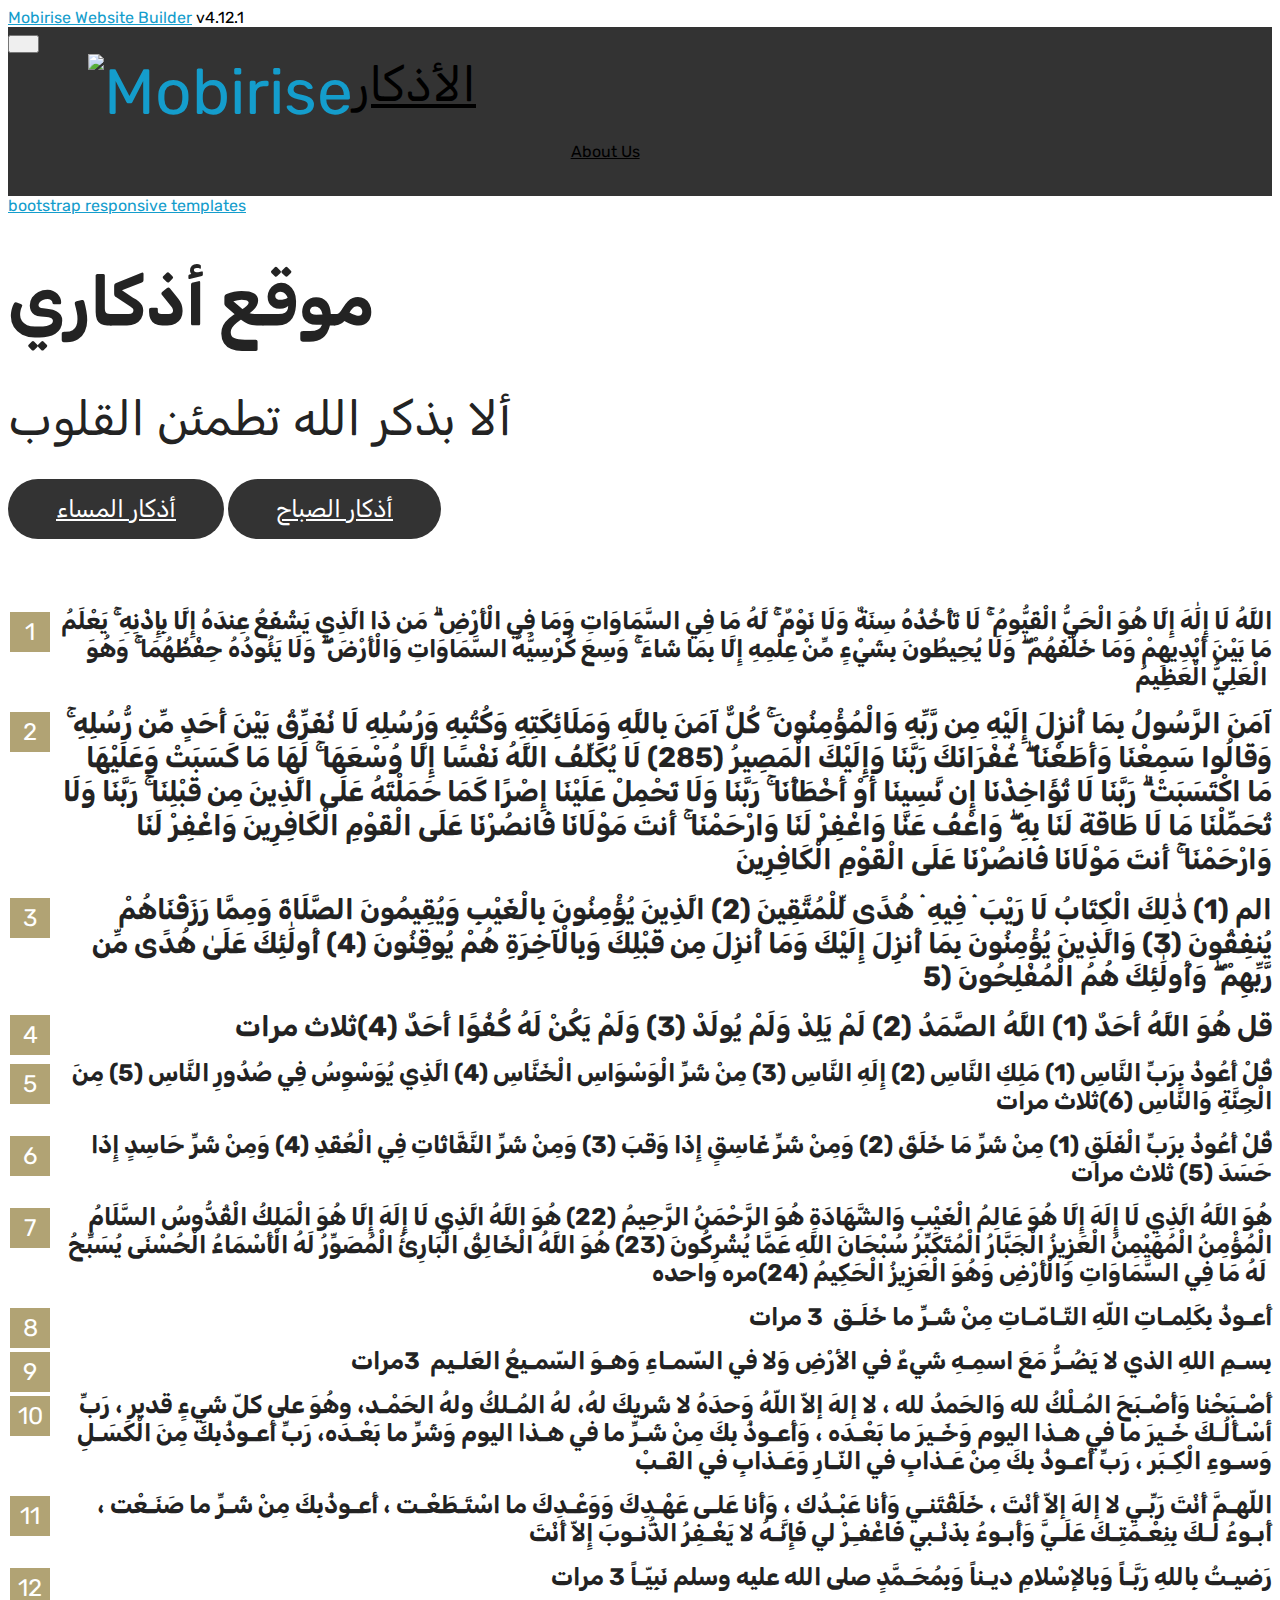
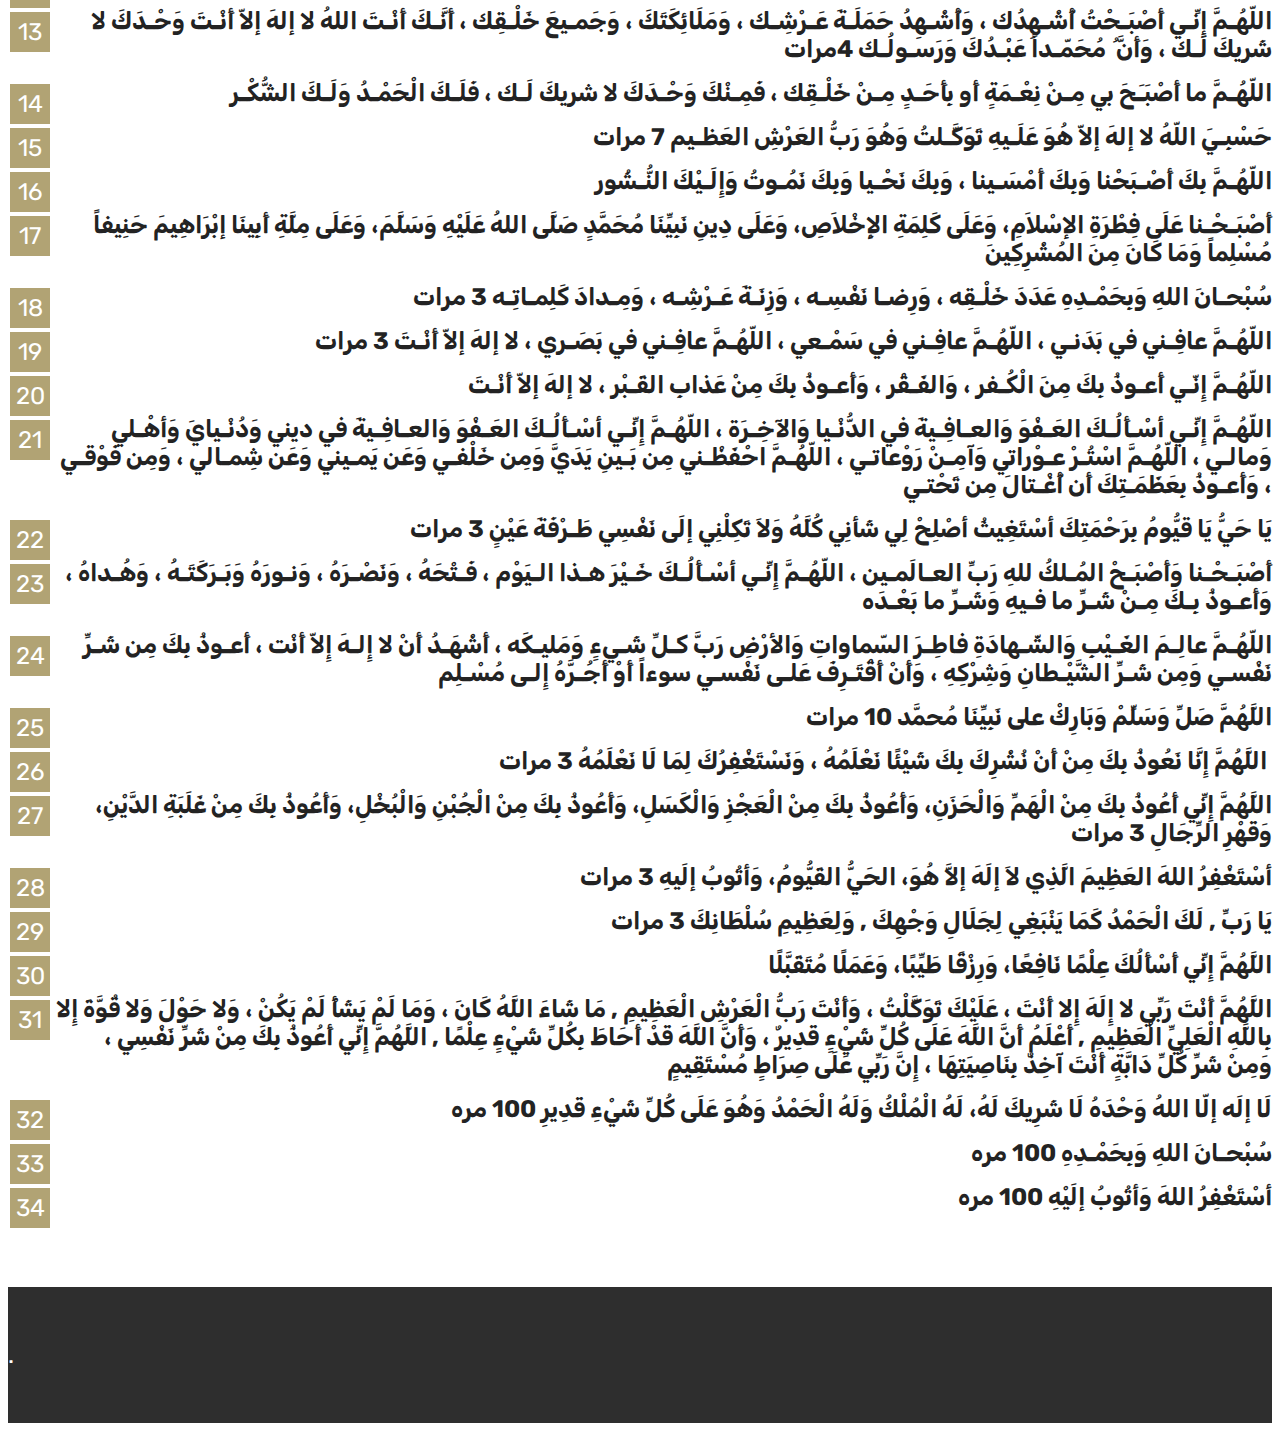
==== index.html @ 9e3c102a "create github pages" ====
<!DOCTYPE html>
<html  >
<head>
  <!-- Site made with Mobirise Website Builder v4.12.1, https://mobirise.com -->
  <meta charset="UTF-8">
  <meta http-equiv="X-UA-Compatible" content="IE=edge">
  <meta name="generator" content="Mobirise v4.12.1, mobirise.com">
  <meta name="viewport" content="width=device-width, initial-scale=1, minimum-scale=1">
  <link rel="shortcut icon" href="assets/images/mbr-122x122.png" type="image/x-icon">
  <meta name="description" content="">
  
  <title>Home</title>
  <link rel="stylesheet" href="assets/web/assets/mobirise-icons/mobirise-icons.css">
  <link rel="stylesheet" href="assets/bootstrap/css/bootstrap.min.css">
  <link rel="stylesheet" href="assets/bootstrap/css/bootstrap-grid.min.css">
  <link rel="stylesheet" href="assets/bootstrap/css/bootstrap-reboot.min.css">
  <link rel="stylesheet" href="assets/tether/tether.min.css">
  <link rel="stylesheet" href="assets/dropdown/css/style.css">
  <link rel="stylesheet" href="assets/theme/css/style.css">
  <link rel="preload" as="style" href="assets/mobirise/css/mbr-additional.css"><link rel="stylesheet" href="assets/mobirise/css/mbr-additional.css" type="text/css">
  
  
  
</head>
<body>
  <section class="menu cid-qTkzRZLJNu" once="menu" id="menu1-0">

    

    <nav class="navbar navbar-expand beta-menu navbar-dropdown align-items-center navbar-fixed-top navbar-toggleable-sm">
        <button class="navbar-toggler navbar-toggler-right" type="button" data-toggle="collapse" data-target="#navbarSupportedContent" aria-controls="navbarSupportedContent" aria-expanded="false" aria-label="Toggle navigation">
            <div class="hamburger">
                <span></span>
                <span></span>
                <span></span>
                <span></span>
            </div>
        </button>
        <div class="menu-logo">
            <div class="navbar-brand">
                <span class="navbar-logo">
                    <a href="https://mobirise.com">
                         <img src="assets/images/mbr-122x122.png" alt="Mobirise" title="" style="height: 3.8rem;">
                    </a>
                </span>
                <span class="navbar-caption-wrap"><a class="navbar-caption text-black display-2" href="https://mobirise.com">
                        الأذكار</a></span>
            </div>
        </div>
        <div class="collapse navbar-collapse" id="navbarSupportedContent">
            <ul class="navbar-nav nav-dropdown nav-right" data-app-modern-menu="true"><li class="nav-item">
                    <a class="nav-link link text-black display-4" href="https://mobirise.com">
                        <span class="mbri-search mbr-iconfont mbr-iconfont-btn"></span>
                        About Us
                    </a>
                </li></ul>
            
        </div>
    </nav>
</section>

<section class="engine"><a href="https://mobirise.info/u">bootstrap responsive templates</a></section><section class="cid-qTkA127IK8 mbr-fullscreen mbr-parallax-background" id="header2-1">

    

    

    <div class="container align-center">
        <div class="row justify-content-md-center">
            <div class="mbr-white col-md-10">
                <h1 class="mbr-section-title mbr-bold pb-3 mbr-fonts-style display-1">موقع أذكاري</h1>
                
                <p class="mbr-text pb-3 mbr-fonts-style display-2">ألا بذكر الله تطمئن القلوب</p>
                <div class="mbr-section-btn"><a class="btn btn-md btn-black display-5" href="https://mobirise.com">أذكار الصباح</a> <a class="btn btn-md btn-black display-5" href="https://mobirise.com">أذكار المساء</a></div>
            </div>
        </div>
    </div>
    <div class="mbr-arrow hidden-sm-down" aria-hidden="true">
        <a href="#next">
            <i class="mbri-down mbr-iconfont"></i>
        </a>
    </div>
</section>

<section class="mbr-section article content11 cid-rQCK1Rk90a" id="content11-8">
     

    <div class="container">
        <div class="media-container-row">
            <div class="mbr-text counter-container col-12 col-md-8 mbr-fonts-style display-5">
                <ol>
                    <li><strong>&nbsp;اللَّهُ لَا إِلَٰهَ إِلَّا هُوَ الْحَيُّ الْقَيُّومُ ۚ لَا تَأْخُذُهُ سِنَةٌ وَلَا نَوْمٌ ۚ لَّهُ مَا فِي السَّمَاوَاتِ وَمَا فِي الْأَرْضِ ۗ مَن ذَا الَّذِي يَشْفَعُ عِندَهُ إِلَّا بِإِذْنِهِ ۚ يَعْلَمُ مَا بَيْنَ أَيْدِيهِمْ وَمَا خَلْفَهُمْ ۖ وَلَا يُحِيطُونَ بِشَيْءٍ مِّنْ عِلْمِهِ إِلَّا بِمَا شَاءَ ۚ وَسِعَ كُرْسِيُّهُ السَّمَاوَاتِ وَالْأَرْضَ ۖ وَلَا يَئُودُهُ حِفْظُهُمَا ۚ وَهُوَ الْعَلِيُّ الْعَظِيمُ&nbsp;</strong></li><li><span style="font-size: 27.9429px;"><strong>آمَنَ الرَّسُولُ بِمَا أُنزِلَ إِلَيْهِ مِن رَّبِّهِ وَالْمُؤْمِنُونَ ۚ كُلٌّ آمَنَ بِاللَّهِ وَمَلَائِكَتِهِ وَكُتُبِهِ وَرُسُلِهِ لَا نُفَرِّقُ بَيْنَ أَحَدٍ مِّن رُّسُلِهِ ۚ وَقَالُوا سَمِعْنَا وَأَطَعْنَا ۖ غُفْرَانَكَ رَبَّنَا وَإِلَيْكَ الْمَصِيرُ (285) لَا يُكَلِّفُ اللَّهُ نَفْسًا إِلَّا وُسْعَهَا ۚ لَهَا مَا كَسَبَتْ وَعَلَيْهَا مَا اكْتَسَبَتْ ۗ رَبَّنَا لَا تُؤَاخِذْنَا إِن نَّسِينَا أَوْ أَخْطَأْنَا ۚ رَبَّنَا وَلَا تَحْمِلْ عَلَيْنَا إِصْرًا كَمَا حَمَلْتَهُ عَلَى الَّذِينَ مِن قَبْلِنَا ۚ رَبَّنَا وَلَا تُحَمِّلْنَا مَا لَا طَاقَةَ لَنَا بِهِ ۖ وَاعْفُ عَنَّا وَاغْفِرْ لَنَا وَارْحَمْنَا ۚ أَنتَ مَوْلَانَا فَانصُرْنَا عَلَى الْقَوْمِ الْكَافِرِينَ وَاغْفِرْ لَنَا وَارْحَمْنَا ۚ أَنتَ مَوْلَانَا فَانصُرْنَا عَلَى الْقَوْمِ الْكَافِرِينَ </strong></span></li><li><span style="font-size: 27.9429px;"><strong>الم (1) ذَٰلِكَ الْكِتَابُ لَا رَيْبَ ۛ فِيهِ ۛ هُدًى لِّلْمُتَّقِينَ (2) الَّذِينَ يُؤْمِنُونَ بِالْغَيْبِ وَيُقِيمُونَ الصَّلَاةَ وَمِمَّا رَزَقْنَاهُمْ يُنفِقُونَ (3) وَالَّذِينَ يُؤْمِنُونَ بِمَا أُنزِلَ إِلَيْكَ وَمَا أُنزِلَ مِن قَبْلِكَ وَبِالْآخِرَةِ هُمْ يُوقِنُونَ (4) أُولَٰئِكَ عَلَىٰ هُدًى مِّن رَّبِّهِمْ ۖ وَأُولَٰئِكَ هُمُ الْمُفْلِحُونَ (5</strong></span></li><li><span style="font-size: 27.9429px;"><strong>قل هُوَ اللَّهُ أَحَدٌ (1) اللَّهُ الصَّمَدُ (2) لَمْ يَلِدْ وَلَمْ يُولَدْ (3) وَلَمْ يَكُنْ لَهُ كُفُوًا أَحَدٌ (4)ثلاث مرات 
</strong></span><strong></strong></li><li><strong>قُلْ أَعُوذُ بِرَبِّ النَّاسِ (1) مَلِكِ النَّاسِ (2) إِلَهِ النَّاسِ (3) مِنْ شَرِّ الْوَسْوَاسِ الْخَنَّاسِ (4) الَّذِي يُوَسْوِسُ فِي صُدُورِ النَّاسِ (5) مِنَ الْجِنَّةِ وَالنَّاسِ (6)ثلاث مرات</strong></li><li><strong>قُلْ أَعُوذُ بِرَبِّ الْفَلَقِ (1) مِنْ شَرِّ مَا خَلَقَ (2) وَمِنْ شَرِّ غَاسِقٍ إِذَا وَقَبَ (3) وَمِنْ شَرِّ النَّفَّاثَاتِ فِي الْعُقَدِ (4) وَمِنْ شَرِّ حَاسِدٍ إِذَا حَسَدَ (5) ثلاث مرات</strong></li><li><strong>هُوَ اللَّهُ الَّذِي لَا إِلَهَ إِلَّا هُوَ عَالِمُ الْغَيْبِ وَالشَّهَادَةِ هُوَ الرَّحْمَنُ الرَّحِيمُ (22) هُوَ اللَّهُ الَّذِي لَا إِلَهَ إِلَّا هُوَ الْمَلِكُ الْقُدُّوسُ السَّلَامُ الْمُؤْمِنُ الْمُهَيْمِنُ الْعَزِيزُ الْجَبَّارُ الْمُتَكَبِّرُ سُبْحَانَ اللَّهِ عَمَّا يُشْرِكُونَ (23) هُوَ اللَّهُ الْخَالِقُ الْبَارِئُ الْمُصَوِّرُ لَهُ الْأَسْمَاءُ الْحُسْنَى يُسَبِّحُ لَهُ مَا فِي السَّمَاوَاتِ وَالْأَرْضِ وَهُوَ الْعَزِيزُ الْحَكِيمُ (24)مره واحده&nbsp;</strong></li><li><strong>أَعـوذُ بِكَلِمـاتِ اللّهِ التّـامّـاتِ مِنْ شَـرِّ ما خَلَـق &nbsp;3 مرات</strong></li><li><strong>بِسـمِ اللهِ الذي لا يَضُـرُّ مَعَ اسمِـهِ شَيءٌ في الأرْضِ وَلا في السّمـاءِ وَهـوَ السّمـيعُ العَلـيم &nbsp;3مرات</strong></li><li><strong>أَصْـبَحْنا وَأَصْـبَحَ المُـلْكُ لله وَالحَمدُ لله ، لا إلهَ إلاّ اللّهُ وَحدَهُ لا شَريكَ لهُ، لهُ المُـلكُ ولهُ الحَمْـد، وهُوَ على كلّ شَيءٍ قدير ، رَبِّ أسْـأَلُـكَ خَـيرَ ما في هـذا اليوم وَخَـيرَ ما بَعْـدَه ، وَأَعـوذُ بِكَ مِنْ شَـرِّ ما في هـذا اليوم وَشَرِّ ما بَعْـدَه، رَبِّ أَعـوذُبِكَ مِنَ الْكَسَـلِ وَسـوءِ الْكِـبَر ، رَبِّ أَعـوذُ بِكَ مِنْ عَـذابٍ في النّـارِ وَعَـذابٍ في القَـبْ</strong></li><li><strong>اللّهـمَّ أَنْتَ رَبِّـي لا إلهَ إلاّ أَنْتَ ، خَلَقْتَنـي وَأَنا عَبْـدُك ، وَأَنا عَلـى عَهْـدِكَ وَوَعْـدِكَ ما اسْتَـطَعْـت ، أَعـوذُبِكَ مِنْ شَـرِّ ما صَنَـعْت ، أَبـوءُ لَـكَ بِنِعْـمَتِـكَ عَلَـيَّ وَأَبـوءُ بِذَنْـبي فَاغْفـِرْ لي فَإِنَّـهُ لا يَغْـفِرُ الذُّنـوبَ إِلاّ أَنْتَ</strong></li><li><strong>رَضيـتُ بِاللهِ رَبَّـاً وَبِالإسْلامِ ديـناً وَبِمُحَـمَّدٍ صلى الله عليه وسلم نَبِيّـاً 3 مرات</strong></li><li><strong>اللّهُـمَّ إِنِّـي أَصْبَـحْتُ أُشْـهِدُك ، وَأُشْـهِدُ حَمَلَـةَ عَـرْشِـك ، وَمَلَائِكَتَكَ ، وَجَمـيعَ خَلْـقِك ، أَنَّـكَ أَنْـتَ اللهُ لا إلهَ إلاّ أَنْـتَ وَحْـدَكَ لا شَريكَ لَـك ، وَأَنَّ ُ مُحَمّـداً عَبْـدُكَ وَرَسـولُـك 4مرات</strong></li><li><strong>اللّهُـمَّ ما أَصْبَـَحَ بي مِـنْ نِعْـمَةٍ أَو بِأَحَـدٍ مِـنْ خَلْـقِك ، فَمِـنْكَ وَحْـدَكَ لا شريكَ لَـك ، فَلَـكَ الْحَمْـدُ وَلَـكَ الشُّكْـر</strong></li><li><strong>حَسْبِـيَ اللّهُ لا إلهَ إلاّ هُوَ عَلَـيهِ تَوَكَّـلتُ وَهُوَ رَبُّ العَرْشِ العَظـيم 7 مرات</strong></li><li><strong>اللّهُـمَّ بِكَ أَصْـبَحْنا وَبِكَ أَمْسَـينا ، وَبِكَ نَحْـيا وَبِكَ نَمُـوتُ وَإِلَـيْكَ النُّـشُور</strong></li><li><strong>أَصْبَـحْـنا عَلَى فِطْرَةِ الإسْلاَمِ، وَعَلَى كَلِمَةِ الإِخْلاَصِ، وَعَلَى دِينِ نَبِيِّنَا مُحَمَّدٍ صَلَّى اللهُ عَلَيْهِ وَسَلَّمَ، وَعَلَى مِلَّةِ أَبِينَا إبْرَاهِيمَ حَنِيفاً مُسْلِماً وَمَا كَانَ مِنَ المُشْرِكِينَ</strong></li><li><strong>سُبْحـانَ اللهِ وَبِحَمْـدِهِ عَدَدَ خَلْـقِه ، وَرِضـا نَفْسِـه ، وَزِنَـةَ عَـرْشِـه ، وَمِـدادَ كَلِمـاتِـه 3 مرات</strong></li><li><strong>اللّهُـمَّ عافِـني في بَدَنـي ، اللّهُـمَّ عافِـني في سَمْـعي ، اللّهُـمَّ عافِـني في بَصَـري ، لا إلهَ إلاّ أَنْـتَ 3 مرات</strong></li><li><strong>اللّهُـمَّ إِنّـي أَعـوذُ بِكَ مِنَ الْكُـفر ، وَالفَـقْر ، وَأَعـوذُ بِكَ مِنْ عَذابِ القَـبْر ، لا إلهَ إلاّ أَنْـتَ</strong></li><li><strong>اللّهُـمَّ إِنِّـي أسْـأَلُـكَ العَـفْوَ وَالعـافِـيةَ في الدُّنْـيا وَالآخِـرَة ، اللّهُـمَّ إِنِّـي أسْـأَلُـكَ العَـفْوَ وَالعـافِـيةَ في ديني وَدُنْـيايَ وَأهْـلي وَمالـي ، اللّهُـمَّ اسْتُـرْ عـوْراتي وَآمِـنْ رَوْعاتـي ، اللّهُـمَّ احْفَظْـني مِن بَـينِ يَدَيَّ وَمِن خَلْفـي وَعَن يَمـيني وَعَن شِمـالي ، وَمِن فَوْقـي ، وَأَعـوذُ بِعَظَمَـتِكَ أَن أُغْـتالَ مِن تَحْتـي</strong></li><li><strong>يَا حَيُّ يَا قيُّومُ بِرَحْمَتِكَ أسْتَغِيثُ أصْلِحْ لِي شَأنِي كُلَّهُ وَلاَ تَكِلْنِي إلَى نَفْسِي طَـرْفَةَ عَيْنٍ 3 مرات</strong></li><li><strong>أَصْبَـحْـنا وَأَصْبَـحْ المُـلكُ للهِ رَبِّ العـالَمـين ، اللّهُـمَّ إِنِّـي أسْـأَلُـكَ خَـيْرَ هـذا الـيَوْم ، فَـتْحَهُ ، وَنَصْـرَهُ ، وَنـورَهُ وَبَـرَكَتَـهُ ، وَهُـداهُ ، وَأَعـوذُ بِـكَ مِـنْ شَـرِّ ما فـيهِ وَشَـرِّ ما بَعْـدَه</strong></li><li><strong>اللّهُـمَّ عالِـمَ الغَـيْبِ وَالشّـهادَةِ فاطِـرَ السّماواتِ وَالأرْضِ رَبَّ كـلِّ شَـيءٍ وَمَليـكَه ، أَشْهَـدُ أَنْ لا إِلـهَ إِلاّ أَنْت ، أَعـوذُ بِكَ مِن شَـرِّ نَفْسـي وَمِن شَـرِّ الشَّيْـطانِ وَشِرْكِهِ ، وَأَنْ أَقْتَـرِفَ عَلـى نَفْسـي سوءاً أَوْ أَجُـرَّهُ إِلـى مُسْـلِم</strong></li><li><strong>اللَّهُمَّ صَلِّ وَسَلِّمْ وَبَارِكْ على نَبِيِّنَا مُحمَّد 10 مرات</strong></li><li><strong>اللَّهُمَّ إِنَّا نَعُوذُ بِكَ مِنْ أَنْ نُشْرِكَ بِكَ شَيْئًا نَعْلَمُهُ ، وَنَسْتَغْفِرُكَ لِمَا لَا نَعْلَمُهُ 3 مرات&nbsp;</strong></li><li><strong>اللَّهُمَّ إِنِّي أَعُوذُ بِكَ مِنْ الْهَمِّ وَالْحَزَنِ، وَأَعُوذُ بِكَ مِنْ الْعَجْزِ وَالْكَسَلِ، وَأَعُوذُ بِكَ مِنْ الْجُبْنِ وَالْبُخْلِ، وَأَعُوذُ بِكَ مِنْ غَلَبَةِ الدَّيْنِ، وَقَهْرِ الرِّجَالِ 3 مرات</strong></li><li><strong>أسْتَغْفِرُ اللهَ العَظِيمَ الَّذِي لاَ إلَهَ إلاَّ هُوَ، الحَيُّ القَيُّومُ، وَأتُوبُ إلَيهِ 3 مرات</strong></li><li><strong>يَا رَبِّ , لَكَ الْحَمْدُ كَمَا يَنْبَغِي لِجَلَالِ وَجْهِكَ , وَلِعَظِيمِ سُلْطَانِكَ 3 مرات</strong></li><li><strong>اللَّهُمَّ إِنِّي أَسْأَلُكَ عِلْمًا نَافِعًا، وَرِزْقًا طَيِّبًا، وَعَمَلًا مُتَقَبَّلًا</strong></li><li><strong>اللَّهُمَّ أَنْتَ رَبِّي لا إِلَهَ إِلا أَنْتَ ، عَلَيْكَ تَوَكَّلْتُ ، وَأَنْتَ رَبُّ الْعَرْشِ الْعَظِيمِ , مَا شَاءَ اللَّهُ كَانَ ، وَمَا لَمْ يَشَأْ لَمْ يَكُنْ ، وَلا حَوْلَ وَلا قُوَّةَ إِلا بِاللَّهِ الْعَلِيِّ الْعَظِيمِ , أَعْلَمُ أَنَّ اللَّهَ عَلَى كُلِّ شَيْءٍ قَدِيرٌ ، وَأَنَّ اللَّهَ قَدْ أَحَاطَ بِكُلِّ شَيْءٍ عِلْمًا , اللَّهُمَّ إِنِّي أَعُوذُ بِكَ مِنْ شَرِّ نَفْسِي ، وَمِنْ شَرِّ كُلِّ دَابَّةٍ أَنْتَ آخِذٌ بِنَاصِيَتِهَا ، إِنَّ رَبِّي عَلَى صِرَاطٍ مُسْتَقِيمٍ</strong></li><li><strong>لَا إلَه إلّا اللهُ وَحْدَهُ لَا شَرِيكَ لَهُ، لَهُ الْمُلْكُ وَلَهُ الْحَمْدُ وَهُوَ عَلَى كُلِّ شَيْءِ قَدِيرِ 100 مره</strong></li><li><strong>سُبْحـانَ اللهِ وَبِحَمْـدِهِ 100 مره</strong></li><li><strong>&nbsp;أسْتَغْفِرُ اللهَ وَأتُوبُ إلَيْهِ 100 مره</strong></li>
                </ol>
            </div>
        </div>
    </div>
</section>

<section once="footers" class="cid-rQCWu8z6Ht" id="footer6-9">

    

    

    <div class="container">
        <div class="media-container-row align-center mbr-white">
            <div class="col-12">
                <p class="mbr-text mb-0 mbr-fonts-style display-5">.</p>
            </div>
        </div>
    </div>
</section>


  <script src="assets/web/assets/jquery/jquery.min.js"></script>
  <script src="assets/popper/popper.min.js"></script>
  <script src="assets/bootstrap/js/bootstrap.min.js"></script>
  <script src="assets/tether/tether.min.js"></script>
  <script src="assets/smoothscroll/smooth-scroll.js"></script>
  <script src="assets/dropdown/js/nav-dropdown.js"></script>
  <script src="assets/dropdown/js/navbar-dropdown.js"></script>
  <script src="assets/touchswipe/jquery.touch-swipe.min.js"></script>
  <script src="assets/parallax/jarallax.min.js"></script>
  <script src="assets/theme/js/script.js"></script>
  
  
</body>
</html>
---- assets/mobirise/css/mbr-additional.css ----
@import url(https://fonts.googleapis.com/css?family=Rubik:300,300i,400,400i,500,500i,700,700i,900,900i&display=swap);





body {
  font-family: Rubik;
}
.display-1 {
  font-family: 'Rubik', sans-serif;
  font-size: 4.25rem;
  font-display: swap;
}
.display-1 > .mbr-iconfont {
  font-size: 6.8rem;
}
.display-2 {
  font-family: 'Rubik', sans-serif;
  font-size: 3rem;
  font-display: swap;
}
.display-2 > .mbr-iconfont {
  font-size: 4.8rem;
}
.display-4 {
  font-family: 'Rubik', sans-serif;
  font-size: 1rem;
  font-display: swap;
}
.display-4 > .mbr-iconfont {
  font-size: 1.6rem;
}
.display-5 {
  font-family: 'Rubik', sans-serif;
  font-size: 1.5rem;
  font-display: swap;
}
.display-5 > .mbr-iconfont {
  font-size: 2.4rem;
}
.display-7 {
  font-family: 'Rubik', sans-serif;
  font-size: 1rem;
  font-display: swap;
}
.display-7 > .mbr-iconfont {
  font-size: 1.6rem;
}
/* ---- Fluid typography for mobile devices ---- */
/* 1.4 - font scale ratio ( bootstrap == 1.42857 ) */
/* 100vw - current viewport width */
/* (48 - 20)  48 == 48rem == 768px, 20 == 20rem == 320px(minimal supported viewport) */
/* 0.65 - min scale variable, may vary */
@media (max-width: 768px) {
  .display-1 {
    font-size: 3.4rem;
    font-size: calc( 2.1374999999999997rem + (4.25 - 2.1374999999999997) * ((100vw - 20rem) / (48 - 20)));
    line-height: calc( 1.4 * (2.1374999999999997rem + (4.25 - 2.1374999999999997) * ((100vw - 20rem) / (48 - 20))));
  }
  .display-2 {
    font-size: 2.4rem;
    font-size: calc( 1.7rem + (3 - 1.7) * ((100vw - 20rem) / (48 - 20)));
    line-height: calc( 1.4 * (1.7rem + (3 - 1.7) * ((100vw - 20rem) / (48 - 20))));
  }
  .display-4 {
    font-size: 0.8rem;
    font-size: calc( 1rem + (1 - 1) * ((100vw - 20rem) / (48 - 20)));
    line-height: calc( 1.4 * (1rem + (1 - 1) * ((100vw - 20rem) / (48 - 20))));
  }
  .display-5 {
    font-size: 1.2rem;
    font-size: calc( 1.175rem + (1.5 - 1.175) * ((100vw - 20rem) / (48 - 20)));
    line-height: calc( 1.4 * (1.175rem + (1.5 - 1.175) * ((100vw - 20rem) / (48 - 20))));
  }
}
/* Buttons */
.btn {
  padding: 1rem 3rem;
  border-radius: 3px;
}
.btn-sm {
  padding: 0.6rem 1.5rem;
  border-radius: 3px;
}
.btn-md {
  padding: 1rem 3rem;
  border-radius: 3px;
}
.btn-lg {
  padding: 1.2rem 3.2rem;
  border-radius: 3px;
}
.bg-primary {
  background-color: #149dcc !important;
}
.bg-success {
  background-color: #f7ed4a !important;
}
.bg-info {
  background-color: #82786e !important;
}
.bg-warning {
  background-color: #879a9f !important;
}
.bg-danger {
  background-color: #b1a374 !important;
}
.btn-primary,
.btn-primary:active {
  background-color: #149dcc !important;
  border-color: #149dcc !important;
  color: #ffffff !important;
}
.btn-primary:hover,
.btn-primary:focus,
.btn-primary.focus,
.btn-primary.active {
  color: #ffffff !important;
  background-color: #0d6786 !important;
  border-color: #0d6786 !important;
}
.btn-primary.disabled,
.btn-primary:disabled {
  color: #ffffff !important;
  background-color: #0d6786 !important;
  border-color: #0d6786 !important;
}
.btn-secondary,
.btn-secondary:active {
  background-color: #ff3366 !important;
  border-color: #ff3366 !important;
  color: #ffffff !important;
}
.btn-secondary:hover,
.btn-secondary:focus,
.btn-secondary.focus,
.btn-secondary.active {
  color: #ffffff !important;
  background-color: #e50039 !important;
  border-color: #e50039 !important;
}
.btn-secondary.disabled,
.btn-secondary:disabled {
  color: #ffffff !important;
  background-color: #e50039 !important;
  border-color: #e50039 !important;
}
.btn-info,
.btn-info:active {
  background-color: #82786e !important;
  border-color: #82786e !important;
  color: #ffffff !important;
}
.btn-info:hover,
.btn-info:focus,
.btn-info.focus,
.btn-info.active {
  color: #ffffff !important;
  background-color: #59524b !important;
  border-color: #59524b !important;
}
.btn-info.disabled,
.btn-info:disabled {
  color: #ffffff !important;
  background-color: #59524b !important;
  border-color: #59524b !important;
}
.btn-success,
.btn-success:active {
  background-color: #f7ed4a !important;
  border-color: #f7ed4a !important;
  color: #3f3c03 !important;
}
.btn-success:hover,
.btn-success:focus,
.btn-success.focus,
.btn-success.active {
  color: #3f3c03 !important;
  background-color: #eadd0a !important;
  border-color: #eadd0a !important;
}
.btn-success.disabled,
.btn-success:disabled {
  color: #3f3c03 !important;
  background-color: #eadd0a !important;
  border-color: #eadd0a !important;
}
.btn-warning,
.btn-warning:active {
  background-color: #879a9f !important;
  border-color: #879a9f !important;
  color: #ffffff !important;
}
.btn-warning:hover,
.btn-warning:focus,
.btn-warning.focus,
.btn-warning.active {
  color: #ffffff !important;
  background-color: #617479 !important;
  border-color: #617479 !important;
}
.btn-warning.disabled,
.btn-warning:disabled {
  color: #ffffff !important;
  background-color: #617479 !important;
  border-color: #617479 !important;
}
.btn-danger,
.btn-danger:active {
  background-color: #b1a374 !important;
  border-color: #b1a374 !important;
  color: #ffffff !important;
}
.btn-danger:hover,
.btn-danger:focus,
.btn-danger.focus,
.btn-danger.active {
  color: #ffffff !important;
  background-color: #8b7d4e !important;
  border-color: #8b7d4e !important;
}
.btn-danger.disabled,
.btn-danger:disabled {
  color: #ffffff !important;
  background-color: #8b7d4e !important;
  border-color: #8b7d4e !important;
}
.btn-white {
  color: #333333 !important;
}
.btn-white,
.btn-white:active {
  background-color: #ffffff !important;
  border-color: #ffffff !important;
  color: #808080 !important;
}
.btn-white:hover,
.btn-white:focus,
.btn-white.focus,
.btn-white.active {
  color: #808080 !important;
  background-color: #d9d9d9 !important;
  border-color: #d9d9d9 !important;
}
.btn-white.disabled,
.btn-white:disabled {
  color: #808080 !important;
  background-color: #d9d9d9 !important;
  border-color: #d9d9d9 !important;
}
.btn-black,
.btn-black:active {
  background-color: #333333 !important;
  border-color: #333333 !important;
  color: #ffffff !important;
}
.btn-black:hover,
.btn-black:focus,
.btn-black.focus,
.btn-black.active {
  color: #ffffff !important;
  background-color: #0d0d0d !important;
  border-color: #0d0d0d !important;
}
.btn-black.disabled,
.btn-black:disabled {
  color: #ffffff !important;
  background-color: #0d0d0d !important;
  border-color: #0d0d0d !important;
}
.btn-primary-outline,
.btn-primary-outline:active {
  background: none;
  border-color: #0b566f;
  color: #0b566f;
}
.btn-primary-outline:hover,
.btn-primary-outline:focus,
.btn-primary-outline.focus,
.btn-primary-outline.active {
  color: #ffffff;
  background-color: #149dcc;
  border-color: #149dcc;
}
.btn-primary-outline.disabled,
.btn-primary-outline:disabled {
  color: #ffffff !important;
  background-color: #149dcc !important;
  border-color: #149dcc !important;
}
.btn-secondary-outline,
.btn-secondary-outline:active {
  background: none;
  border-color: #cc0033;
  color: #cc0033;
}
.btn-secondary-outline:hover,
.btn-secondary-outline:focus,
.btn-secondary-outline.focus,
.btn-secondary-outline.active {
  color: #ffffff;
  background-color: #ff3366;
  border-color: #ff3366;
}
.btn-secondary-outline.disabled,
.btn-secondary-outline:disabled {
  color: #ffffff !important;
  background-color: #ff3366 !important;
  border-color: #ff3366 !important;
}
.btn-info-outline,
.btn-info-outline:active {
  background: none;
  border-color: #4b453f;
  color: #4b453f;
}
.btn-info-outline:hover,
.btn-info-outline:focus,
.btn-info-outline.focus,
.btn-info-outline.active {
  color: #ffffff;
  background-color: #82786e;
  border-color: #82786e;
}
.btn-info-outline.disabled,
.btn-info-outline:disabled {
  color: #ffffff !important;
  background-color: #82786e !important;
  border-color: #82786e !important;
}
.btn-success-outline,
.btn-success-outline:active {
  background: none;
  border-color: #d2c609;
  color: #d2c609;
}
.btn-success-outline:hover,
.btn-success-outline:focus,
.btn-success-outline.focus,
.btn-success-outline.active {
  color: #3f3c03;
  background-color: #f7ed4a;
  border-color: #f7ed4a;
}
.btn-success-outline.disabled,
.btn-success-outline:disabled {
  color: #3f3c03 !important;
  background-color: #f7ed4a !important;
  border-color: #f7ed4a !important;
}
.btn-warning-outline,
.btn-warning-outline:active {
  background: none;
  border-color: #55666b;
  color: #55666b;
}
.btn-warning-outline:hover,
.btn-warning-outline:focus,
.btn-warning-outline.focus,
.btn-warning-outline.active {
  color: #ffffff;
  background-color: #879a9f;
  border-color: #879a9f;
}
.btn-warning-outline.disabled,
.btn-warning-outline:disabled {
  color: #ffffff !important;
  background-color: #879a9f !important;
  border-color: #879a9f !important;
}
.btn-danger-outline,
.btn-danger-outline:active {
  background: none;
  border-color: #7a6e45;
  color: #7a6e45;
}
.btn-danger-outline:hover,
.btn-danger-outline:focus,
.btn-danger-outline.focus,
.btn-danger-outline.active {
  color: #ffffff;
  background-color: #b1a374;
  border-color: #b1a374;
}
.btn-danger-outline.disabled,
.btn-danger-outline:disabled {
  color: #ffffff !important;
  background-color: #b1a374 !important;
  border-color: #b1a374 !important;
}
.btn-black-outline,
.btn-black-outline:active {
  background: none;
  border-color: #000000;
  color: #000000;
}
.btn-black-outline:hover,
.btn-black-outline:focus,
.btn-black-outline.focus,
.btn-black-outline.active {
  color: #ffffff;
  background-color: #333333;
  border-color: #333333;
}
.btn-black-outline.disabled,
.btn-black-outline:disabled {
  color: #ffffff !important;
  background-color: #333333 !important;
  border-color: #333333 !important;
}
.btn-white-outline,
.btn-white-outline:active,
.btn-white-outline.active {
  background: none;
  border-color: #ffffff;
  color: #ffffff;
}
.btn-white-outline:hover,
.btn-white-outline:focus,
.btn-white-outline.focus {
  color: #333333;
  background-color: #ffffff;
  border-color: #ffffff;
}
.text-primary {
  color: #149dcc !important;
}
.text-secondary {
  color: #ff3366 !important;
}
.text-success {
  color: #f7ed4a !important;
}
.text-info {
  color: #82786e !important;
}
.text-warning {
  color: #879a9f !important;
}
.text-danger {
  color: #b1a374 !important;
}
.text-white {
  color: #ffffff !important;
}
.text-black {
  color: #000000 !important;
}
a.text-primary:hover,
a.text-primary:focus {
  color: #0b566f !important;
}
a.text-secondary:hover,
a.text-secondary:focus {
  color: #cc0033 !important;
}
a.text-success:hover,
a.text-success:focus {
  color: #d2c609 !important;
}
a.text-info:hover,
a.text-info:focus {
  color: #4b453f !important;
}
a.text-warning:hover,
a.text-warning:focus {
  color: #55666b !important;
}
a.text-danger:hover,
a.text-danger:focus {
  color: #7a6e45 !important;
}
a.text-white:hover,
a.text-white:focus {
  color: #b3b3b3 !important;
}
a.text-black:hover,
a.text-black:focus {
  color: #4d4d4d !important;
}
.alert-success {
  background-color: #70c770;
}
.alert-info {
  background-color: #82786e;
}
.alert-warning {
  background-color: #879a9f;
}
.alert-danger {
  background-color: #b1a374;
}
.mbr-section-btn a.btn:not(.btn-form) {
  border-radius: 100px;
}
.mbr-section-btn a.btn:not(.btn-form):hover,
.mbr-section-btn a.btn:not(.btn-form):focus {
  box-shadow: none !important;
}
.mbr-section-btn a.btn:not(.btn-form):hover,
.mbr-section-btn a.btn:not(.btn-form):focus {
  box-shadow: 0 10px 40px 0 rgba(0, 0, 0, 0.2) !important;
  -webkit-box-shadow: 0 10px 40px 0 rgba(0, 0, 0, 0.2) !important;
}
.mbr-gallery-filter li a {
  border-radius: 100px !important;
}
.mbr-gallery-filter li.active .btn {
  background-color: #149dcc;
  border-color: #149dcc;
  color: #ffffff;
}
.mbr-gallery-filter li.active .btn:focus {
  box-shadow: none;
}
.nav-tabs .nav-link {
  border-radius: 100px !important;
}
a,
a:hover {
  color: #149dcc;
}
.mbr-plan-header.bg-primary .mbr-plan-subtitle,
.mbr-plan-header.bg-primary .mbr-plan-price-desc {
  color: #b4e6f8;
}
.mbr-plan-header.bg-success .mbr-plan-subtitle,
.mbr-plan-header.bg-success .mbr-plan-price-desc {
  color: #ffffff;
}
.mbr-plan-header.bg-info .mbr-plan-subtitle,
.mbr-plan-header.bg-info .mbr-plan-price-desc {
  color: #beb8b2;
}
.mbr-plan-header.bg-warning .mbr-plan-subtitle,
.mbr-plan-header.bg-warning .mbr-plan-price-desc {
  color: #ced6d8;
}
.mbr-plan-header.bg-danger .mbr-plan-subtitle,
.mbr-plan-header.bg-danger .mbr-plan-price-desc {
  color: #dfd9c6;
}
/* Scroll to top button*/
.scrollToTop_wraper {
  display: none;
}
.form-control {
  font-family: 'Rubik', sans-serif;
  font-size: 1rem;
  font-display: swap;
}
.form-control > .mbr-iconfont {
  font-size: 1.6rem;
}
blockquote {
  border-color: #149dcc;
}
/* Forms */
.mbr-form .btn {
  margin: .4rem 0;
}
.mbr-form .input-group-btn a.btn {
  border-radius: 100px !important;
}
.mbr-form .input-group-btn a.btn:hover {
  box-shadow: 0 10px 40px 0 rgba(0, 0, 0, 0.2);
}
.mbr-form .input-group-btn button[type="submit"] {
  border-radius: 100px !important;
  padding: 1rem 3rem;
}
.mbr-form .input-group-btn button[type="submit"]:hover {
  box-shadow: 0 10px 40px 0 rgba(0, 0, 0, 0.2);
}
.form2 .form-control {
  border-top-left-radius: 100px;
  border-bottom-left-radius: 100px;
}
.form2 .input-group-btn a.btn {
  border-top-left-radius: 0 !important;
  border-bottom-left-radius: 0 !important;
}
.form2 .input-group-btn button[type="submit"] {
  border-top-left-radius: 0 !important;
  border-bottom-left-radius: 0 !important;
}
.form3 input[type="email"] {
  border-radius: 100px !important;
}
@media (max-width: 349px) {
  .form2 input[type="email"] {
    border-radius: 100px !important;
  }
  .form2 .input-group-btn a.btn {
    border-radius: 100px !important;
  }
  .form2 .input-group-btn button[type="submit"] {
    border-radius: 100px !important;
  }
}
@media (max-width: 767px) {
  .btn {
    font-size: .75rem !important;
  }
  .btn .mbr-iconfont {
    font-size: 1rem !important;
  }
}
/* Footer */
.mbr-footer-content li::before,
.mbr-footer .mbr-contacts li::before {
  background: #149dcc;
}
.mbr-footer-content li a:hover,
.mbr-footer .mbr-contacts li a:hover {
  color: #149dcc;
}
.footer3 input[type="email"],
.footer4 input[type="email"] {
  border-radius: 100px !important;
}
.footer3 .input-group-btn a.btn,
.footer4 .input-group-btn a.btn {
  border-radius: 100px !important;
}
.footer3 .input-group-btn button[type="submit"],
.footer4 .input-group-btn button[type="submit"] {
  border-radius: 100px !important;
}
/* Headers*/
.header13 .form-inline input[type="email"],
.header14 .form-inline input[type="email"] {
  border-radius: 100px;
}
.header13 .form-inline input[type="text"],
.header14 .form-inline input[type="text"] {
  border-radius: 100px;
}
.header13 .form-inline input[type="tel"],
.header14 .form-inline input[type="tel"] {
  border-radius: 100px;
}
.header13 .form-inline a.btn,
.header14 .form-inline a.btn {
  border-radius: 100px;
}
.header13 .form-inline button,
.header14 .form-inline button {
  border-radius: 100px !important;
}
@media screen and (-ms-high-contrast: active), (-ms-high-contrast: none) {
  .card-wrapper {
    flex: auto !important;
  }
}
.jq-selectbox li:hover,
.jq-selectbox li.selected {
  background-color: #149dcc;
  color: #ffffff;
}
.jq-selectbox .jq-selectbox__trigger-arrow,
.jq-number__spin.minus:after,
.jq-number__spin.plus:after {
  transition: 0.4s;
  border-top-color: currentColor;
  border-bottom-color: currentColor;
}
.jq-selectbox:hover .jq-selectbox__trigger-arrow,
.jq-number__spin.minus:hover:after,
.jq-number__spin.plus:hover:after {
  border-top-color: #149dcc;
  border-bottom-color: #149dcc;
}
.xdsoft_datetimepicker .xdsoft_calendar td.xdsoft_default,
.xdsoft_datetimepicker .xdsoft_calendar td.xdsoft_current,
.xdsoft_datetimepicker .xdsoft_timepicker .xdsoft_time_box > div > div.xdsoft_current {
  color: #ffffff !important;
  background-color: #149dcc !important;
  box-shadow: none !important;
}
.xdsoft_datetimepicker .xdsoft_calendar td:hover,
.xdsoft_datetimepicker .xdsoft_timepicker .xdsoft_time_box > div > div:hover {
  color: #ffffff !important;
  background: #ff3366 !important;
  box-shadow: none !important;
}
.lazy-bg {
  background-image: none !important;
}
.lazy-placeholder:not(section),
.lazy-none {
  display: block;
  position: relative;
  padding-bottom: 56.25%;
}
iframe.lazy-placeholder,
.lazy-placeholder:after {
  content: '';
  position: absolute;
  width: 100px;
  height: 100px;
  background: transparent no-repeat center;
  background-size: contain;
  top: 50%;
  left: 50%;
  transform: translateX(-50%) translateY(-50%);
  background-image: url("data:image/svg+xml;charset=UTF-8,%3csvg width='32' height='32' viewBox='0 0 64 64' xmlns='http://www.w3.org/2000/svg' stroke='%23149dcc' %3e%3cg fill='none' fill-rule='evenodd'%3e%3cg transform='translate(16 16)' stroke-width='2'%3e%3ccircle stroke-opacity='.5' cx='16' cy='16' r='16'/%3e%3cpath d='M32 16c0-9.94-8.06-16-16-16'%3e%3canimateTransform attributeName='transform' type='rotate' from='0 16 16' to='360 16 16' dur='1s' repeatCount='indefinite'/%3e%3c/path%3e%3c/g%3e%3c/g%3e%3c/svg%3e");
}
section.lazy-placeholder:after {
  opacity: 0.3;
}
.cid-qTkzRZLJNu .navbar {
  padding: .5rem 0;
  background: #333333;
  transition: none;
  min-height: 77px;
}
.cid-qTkzRZLJNu .navbar-dropdown.bg-color.transparent.opened {
  background: #333333;
}
.cid-qTkzRZLJNu a {
  font-style: normal;
}
.cid-qTkzRZLJNu .nav-item span {
  padding-right: 0.4em;
  line-height: 0.5em;
  vertical-align: text-bottom;
  position: relative;
  text-decoration: none;
}
.cid-qTkzRZLJNu .nav-item a {
  display: flex;
  align-items: center;
  justify-content: center;
  padding: 0.7rem 0 !important;
  margin: 0rem .65rem !important;
}
.cid-qTkzRZLJNu .nav-item:focus,
.cid-qTkzRZLJNu .nav-link:focus {
  outline: none;
}
.cid-qTkzRZLJNu .btn {
  padding: 0.4rem 1.5rem;
  display: inline-flex;
  align-items: center;
}
.cid-qTkzRZLJNu .btn .mbr-iconfont {
  font-size: 1.6rem;
}
.cid-qTkzRZLJNu .menu-logo {
  margin-right: auto;
}
.cid-qTkzRZLJNu .menu-logo .navbar-brand {
  display: flex;
  margin-left: 5rem;
  padding: 0;
  transition: padding .2s;
  min-height: 3.8rem;
  align-items: center;
}
.cid-qTkzRZLJNu .menu-logo .navbar-brand .navbar-caption-wrap {
  display: -webkit-flex;
  -webkit-align-items: center;
  align-items: center;
  word-break: break-word;
  min-width: 7rem;
  margin: .3rem 0;
}
.cid-qTkzRZLJNu .menu-logo .navbar-brand .navbar-caption-wrap .navbar-caption {
  line-height: 1.2rem !important;
  padding-right: 2rem;
}
.cid-qTkzRZLJNu .menu-logo .navbar-brand .navbar-logo {
  font-size: 4rem;
  transition: font-size 0.25s;
}
.cid-qTkzRZLJNu .menu-logo .navbar-brand .navbar-logo img {
  display: flex;
}
.cid-qTkzRZLJNu .menu-logo .navbar-brand .navbar-logo .mbr-iconfont {
  transition: font-size 0.25s;
}
.cid-qTkzRZLJNu .navbar-toggleable-sm .navbar-collapse {
  justify-content: flex-end;
  -webkit-justify-content: flex-end;
  padding-right: 5rem;
  width: auto;
}
.cid-qTkzRZLJNu .navbar-toggleable-sm .navbar-collapse .navbar-nav {
  flex-wrap: wrap;
  -webkit-flex-wrap: wrap;
  padding-left: 0;
}
.cid-qTkzRZLJNu .navbar-toggleable-sm .navbar-collapse .navbar-nav .nav-item {
  -webkit-align-self: center;
  align-self: center;
}
.cid-qTkzRZLJNu .navbar-toggleable-sm .navbar-collapse .navbar-buttons {
  padding-left: 0;
  padding-bottom: 0;
}
.cid-qTkzRZLJNu .dropdown .dropdown-menu {
  background: #333333;
  display: none;
  position: absolute;
  min-width: 5rem;
  padding-top: 1.4rem;
  padding-bottom: 1.4rem;
  text-align: left;
}
.cid-qTkzRZLJNu .dropdown .dropdown-menu .dropdown-item {
  width: auto;
  padding: 0.235em 1.5385em 0.235em 1.5385em !important;
}
.cid-qTkzRZLJNu .dropdown .dropdown-menu .dropdown-item::after {
  right: 0.5rem;
}
.cid-qTkzRZLJNu .dropdown .dropdown-menu .dropdown-submenu {
  margin: 0;
}
.cid-qTkzRZLJNu .dropdown.open > .dropdown-menu {
  display: block;
}
.cid-qTkzRZLJNu .navbar-toggleable-sm.opened:after {
  position: absolute;
  width: 100vw;
  height: 100vh;
  content: '';
  background-color: rgba(0, 0, 0, 0.1);
  left: 0;
  bottom: 0;
  transform: translateY(100%);
  -webkit-transform: translateY(100%);
  z-index: 1000;
}
.cid-qTkzRZLJNu .navbar.navbar-short {
  min-height: 60px;
  transition: all .2s;
}
.cid-qTkzRZLJNu .navbar.navbar-short .navbar-toggler-right {
  top: 20px;
}
.cid-qTkzRZLJNu .navbar.navbar-short .navbar-logo a {
  font-size: 2.5rem !important;
  line-height: 2.5rem;
  transition: font-size 0.25s;
}
.cid-qTkzRZLJNu .navbar.navbar-short .navbar-logo a .mbr-iconfont {
  font-size: 2.5rem !important;
}
.cid-qTkzRZLJNu .navbar.navbar-short .navbar-logo a img {
  height: 3rem !important;
}
.cid-qTkzRZLJNu .navbar.navbar-short .navbar-brand {
  min-height: 3rem;
}
.cid-qTkzRZLJNu button.navbar-toggler {
  width: 31px;
  height: 18px;
  cursor: pointer;
  transition: all .2s;
  top: 1.5rem;
  right: 1rem;
}
.cid-qTkzRZLJNu button.navbar-toggler:focus {
  outline: none;
}
.cid-qTkzRZLJNu button.navbar-toggler .hamburger span {
  position: absolute;
  right: 0;
  width: 30px;
  height: 2px;
  border-right: 5px;
  background-color: #ffffff;
}
.cid-qTkzRZLJNu button.navbar-toggler .hamburger span:nth-child(1) {
  top: 0;
  transition: all .2s;
}
.cid-qTkzRZLJNu button.navbar-toggler .hamburger span:nth-child(2) {
  top: 8px;
  transition: all .15s;
}
.cid-qTkzRZLJNu button.navbar-toggler .hamburger span:nth-child(3) {
  top: 8px;
  transition: all .15s;
}
.cid-qTkzRZLJNu button.navbar-toggler .hamburger span:nth-child(4) {
  top: 16px;
  transition: all .2s;
}
.cid-qTkzRZLJNu nav.opened .hamburger span:nth-child(1) {
  top: 8px;
  width: 0;
  opacity: 0;
  right: 50%;
  transition: all .2s;
}
.cid-qTkzRZLJNu nav.opened .hamburger span:nth-child(2) {
  -webkit-transform: rotate(45deg);
  transform: rotate(45deg);
  transition: all .25s;
}
.cid-qTkzRZLJNu nav.opened .hamburger span:nth-child(3) {
  -webkit-transform: rotate(-45deg);
  transform: rotate(-45deg);
  transition: all .25s;
}
.cid-qTkzRZLJNu nav.opened .hamburger span:nth-child(4) {
  top: 8px;
  width: 0;
  opacity: 0;
  right: 50%;
  transition: all .2s;
}
.cid-qTkzRZLJNu .collapsed.navbar-expand {
  flex-direction: column;
}
.cid-qTkzRZLJNu .collapsed .btn {
  display: flex;
}
.cid-qTkzRZLJNu .collapsed .navbar-collapse {
  display: none !important;
  padding-right: 0 !important;
}
.cid-qTkzRZLJNu .collapsed .navbar-collapse.collapsing,
.cid-qTkzRZLJNu .collapsed .navbar-collapse.show {
  display: block !important;
}
.cid-qTkzRZLJNu .collapsed .navbar-collapse.collapsing .navbar-nav,
.cid-qTkzRZLJNu .collapsed .navbar-collapse.show .navbar-nav {
  display: block;
  text-align: center;
}
.cid-qTkzRZLJNu .collapsed .navbar-collapse.collapsing .navbar-nav .nav-item,
.cid-qTkzRZLJNu .collapsed .navbar-collapse.show .navbar-nav .nav-item {
  clear: both;
}
.cid-qTkzRZLJNu .collapsed .navbar-collapse.collapsing .navbar-nav .nav-item:last-child,
.cid-qTkzRZLJNu .collapsed .navbar-collapse.show .navbar-nav .nav-item:last-child {
  margin-bottom: 1rem;
}
.cid-qTkzRZLJNu .collapsed .navbar-collapse.collapsing .navbar-buttons,
.cid-qTkzRZLJNu .collapsed .navbar-collapse.show .navbar-buttons {
  text-align: center;
}
.cid-qTkzRZLJNu .collapsed .navbar-collapse.collapsing .navbar-buttons:last-child,
.cid-qTkzRZLJNu .collapsed .navbar-collapse.show .navbar-buttons:last-child {
  margin-bottom: 1rem;
}
.cid-qTkzRZLJNu .collapsed button.navbar-toggler {
  display: block;
}
.cid-qTkzRZLJNu .collapsed .navbar-brand {
  margin-left: 1rem !important;
}
.cid-qTkzRZLJNu .collapsed .navbar-toggleable-sm {
  flex-direction: column;
  -webkit-flex-direction: column;
}
.cid-qTkzRZLJNu .collapsed .dropdown .dropdown-menu {
  width: 100%;
  text-align: center;
  position: relative;
  opacity: 0;
  display: block;
  height: 0;
  visibility: hidden;
  padding: 0;
  transition-duration: .5s;
  transition-property: opacity,padding,height;
}
.cid-qTkzRZLJNu .collapsed .dropdown.open > .dropdown-menu {
  position: relative;
  opacity: 1;
  height: auto;
  padding: 1.4rem 0;
  visibility: visible;
}
.cid-qTkzRZLJNu .collapsed .dropdown .dropdown-submenu {
  left: 0;
  text-align: center;
  width: 100%;
}
.cid-qTkzRZLJNu .collapsed .dropdown .dropdown-toggle[data-toggle="dropdown-submenu"]::after {
  margin-top: 0;
  position: inherit;
  right: 0;
  top: 50%;
  display: inline-block;
  width: 0;
  height: 0;
  margin-left: .3em;
  vertical-align: middle;
  content: "";
  border-top: .30em solid;
  border-right: .30em solid transparent;
  border-left: .30em solid transparent;
}
@media (max-width: 991px) {
  .cid-qTkzRZLJNu .navbar-expand {
    flex-direction: column;
  }
  .cid-qTkzRZLJNu img {
    height: 3.8rem !important;
  }
  .cid-qTkzRZLJNu .btn {
    display: flex;
  }
  .cid-qTkzRZLJNu button.navbar-toggler {
    display: block;
  }
  .cid-qTkzRZLJNu .navbar-brand {
    margin-left: 1rem !important;
  }
  .cid-qTkzRZLJNu .navbar-toggleable-sm {
    flex-direction: column;
    -webkit-flex-direction: column;
  }
  .cid-qTkzRZLJNu .navbar-collapse {
    display: none !important;
    padding-right: 0 !important;
  }
  .cid-qTkzRZLJNu .navbar-collapse.collapsing,
  .cid-qTkzRZLJNu .navbar-collapse.show {
    display: block !important;
  }
  .cid-qTkzRZLJNu .navbar-collapse.collapsing .navbar-nav,
  .cid-qTkzRZLJNu .navbar-collapse.show .navbar-nav {
    display: block;
    text-align: center;
  }
  .cid-qTkzRZLJNu .navbar-collapse.collapsing .navbar-nav .nav-item,
  .cid-qTkzRZLJNu .navbar-collapse.show .navbar-nav .nav-item {
    clear: both;
  }
  .cid-qTkzRZLJNu .navbar-collapse.collapsing .navbar-nav .nav-item:last-child,
  .cid-qTkzRZLJNu .navbar-collapse.show .navbar-nav .nav-item:last-child {
    margin-bottom: 1rem;
  }
  .cid-qTkzRZLJNu .navbar-collapse.collapsing .navbar-buttons,
  .cid-qTkzRZLJNu .navbar-collapse.show .navbar-buttons {
    text-align: center;
  }
  .cid-qTkzRZLJNu .navbar-collapse.collapsing .navbar-buttons:last-child,
  .cid-qTkzRZLJNu .navbar-collapse.show .navbar-buttons:last-child {
    margin-bottom: 1rem;
  }
  .cid-qTkzRZLJNu .dropdown .dropdown-menu {
    width: 100%;
    text-align: center;
    position: relative;
    opacity: 0;
    display: block;
    height: 0;
    visibility: hidden;
    padding: 0;
    transition-duration: .5s;
    transition-property: opacity,padding,height;
  }
  .cid-qTkzRZLJNu .dropdown.open > .dropdown-menu {
    position: relative;
    opacity: 1;
    height: auto;
    padding: 1.4rem 0;
    visibility: visible;
  }
  .cid-qTkzRZLJNu .dropdown .dropdown-submenu {
    left: 0;
    text-align: center;
    width: 100%;
  }
  .cid-qTkzRZLJNu .dropdown .dropdown-toggle[data-toggle="dropdown-submenu"]::after {
    margin-top: 0;
    position: inherit;
    right: 0;
    top: 50%;
    display: inline-block;
    width: 0;
    height: 0;
    margin-left: .3em;
    vertical-align: middle;
    content: "";
    border-top: .30em solid;
    border-right: .30em solid transparent;
    border-left: .30em solid transparent;
  }
}
@media (min-width: 767px) {
  .cid-qTkzRZLJNu .menu-logo {
    flex-shrink: 0;
  }
}
.cid-qTkzRZLJNu .navbar-collapse {
  flex-basis: auto;
}
.cid-qTkzRZLJNu .nav-link:hover,
.cid-qTkzRZLJNu .dropdown-item:hover {
  color: #efefef !important;
}
.cid-qTkA127IK8 {
  background-image: url("../../../assets/images/mbr-1920x1276.jpg");
}
.cid-qTkA127IK8 H1 {
  color: #232323;
}
.cid-qTkA127IK8 .mbr-text,
.cid-qTkA127IK8 .mbr-section-btn {
  color: #232323;
}
.cid-rQCK1Rk90a {
  padding-top: 60px;
  padding-bottom: 60px;
  background-color: #ffffff;
}
.cid-rQCK1Rk90a .counter-container {
  color: #767676;
}
.cid-rQCK1Rk90a .counter-container ol {
  margin-bottom: 0;
  counter-reset: myCounter;
}
.cid-rQCK1Rk90a .counter-container ol li {
  margin-bottom: 1rem;
}
.cid-rQCK1Rk90a .counter-container ol li {
  list-style: none;
  padding-left: .5rem;
}
.cid-rQCK1Rk90a .counter-container ol li:before {
  position: absolute;
  left: 0px;
  margin-top: -10px;
  counter-increment: myCounter;
  content: counter(myCounter);
  display: inline-block;
  text-align: center;
  margin: 5px 10px;
  line-height: 40px;
  transition: all .2s;
  color: #ffffff;
  background: #b1a374;
  width: 40px;
  height: 40px;
  border-radius: 50%;
  border-radius: 0;
}
.cid-rQCK1Rk90a .mbr-text {
  color: #232323;
  text-align: right;
}
.cid-rQCWu8z6Ht {
  padding-top: 30px;
  padding-bottom: 30px;
  background-color: #2e2e2e;
}
.cid-rQCWu8z6Ht .media-container-row .mbr-text {
  color: #ffffff;
}
.cid-qTkzRZLJNu .navbar {
  padding: .5rem 0;
  background: #333333;
  transition: none;
  min-height: 77px;
}
.cid-qTkzRZLJNu .navbar-dropdown.bg-color.transparent.opened {
  background: #333333;
}
.cid-qTkzRZLJNu a {
  font-style: normal;
}
.cid-qTkzRZLJNu .nav-item span {
  padding-right: 0.4em;
  line-height: 0.5em;
  vertical-align: text-bottom;
  position: relative;
  text-decoration: none;
}
.cid-qTkzRZLJNu .nav-item a {
  display: flex;
  align-items: center;
  justify-content: center;
  padding: 0.7rem 0 !important;
  margin: 0rem .65rem !important;
}
.cid-qTkzRZLJNu .nav-item:focus,
.cid-qTkzRZLJNu .nav-link:focus {
  outline: none;
}
.cid-qTkzRZLJNu .btn {
  padding: 0.4rem 1.5rem;
  display: inline-flex;
  align-items: center;
}
.cid-qTkzRZLJNu .btn .mbr-iconfont {
  font-size: 1.6rem;
}
.cid-qTkzRZLJNu .menu-logo {
  margin-right: auto;
}
.cid-qTkzRZLJNu .menu-logo .navbar-brand {
  display: flex;
  margin-left: 5rem;
  padding: 0;
  transition: padding .2s;
  min-height: 3.8rem;
  align-items: center;
}
.cid-qTkzRZLJNu .menu-logo .navbar-brand .navbar-caption-wrap {
  display: -webkit-flex;
  -webkit-align-items: center;
  align-items: center;
  word-break: break-word;
  min-width: 7rem;
  margin: .3rem 0;
}
.cid-qTkzRZLJNu .menu-logo .navbar-brand .navbar-caption-wrap .navbar-caption {
  line-height: 1.2rem !important;
  padding-right: 2rem;
}
.cid-qTkzRZLJNu .menu-logo .navbar-brand .navbar-logo {
  font-size: 4rem;
  transition: font-size 0.25s;
}
.cid-qTkzRZLJNu .menu-logo .navbar-brand .navbar-logo img {
  display: flex;
}
.cid-qTkzRZLJNu .menu-logo .navbar-brand .navbar-logo .mbr-iconfont {
  transition: font-size 0.25s;
}
.cid-qTkzRZLJNu .navbar-toggleable-sm .navbar-collapse {
  justify-content: flex-end;
  -webkit-justify-content: flex-end;
  padding-right: 5rem;
  width: auto;
}
.cid-qTkzRZLJNu .navbar-toggleable-sm .navbar-collapse .navbar-nav {
  flex-wrap: wrap;
  -webkit-flex-wrap: wrap;
  padding-left: 0;
}
.cid-qTkzRZLJNu .navbar-toggleable-sm .navbar-collapse .navbar-nav .nav-item {
  -webkit-align-self: center;
  align-self: center;
}
.cid-qTkzRZLJNu .navbar-toggleable-sm .navbar-collapse .navbar-buttons {
  padding-left: 0;
  padding-bottom: 0;
}
.cid-qTkzRZLJNu .dropdown .dropdown-menu {
  background: #333333;
  display: none;
  position: absolute;
  min-width: 5rem;
  padding-top: 1.4rem;
  padding-bottom: 1.4rem;
  text-align: left;
}
.cid-qTkzRZLJNu .dropdown .dropdown-menu .dropdown-item {
  width: auto;
  padding: 0.235em 1.5385em 0.235em 1.5385em !important;
}
.cid-qTkzRZLJNu .dropdown .dropdown-menu .dropdown-item::after {
  right: 0.5rem;
}
.cid-qTkzRZLJNu .dropdown .dropdown-menu .dropdown-submenu {
  margin: 0;
}
.cid-qTkzRZLJNu .dropdown.open > .dropdown-menu {
  display: block;
}
.cid-qTkzRZLJNu .navbar-toggleable-sm.opened:after {
  position: absolute;
  width: 100vw;
  height: 100vh;
  content: '';
  background-color: rgba(0, 0, 0, 0.1);
  left: 0;
  bottom: 0;
  transform: translateY(100%);
  -webkit-transform: translateY(100%);
  z-index: 1000;
}
.cid-qTkzRZLJNu .navbar.navbar-short {
  min-height: 60px;
  transition: all .2s;
}
.cid-qTkzRZLJNu .navbar.navbar-short .navbar-toggler-right {
  top: 20px;
}
.cid-qTkzRZLJNu .navbar.navbar-short .navbar-logo a {
  font-size: 2.5rem !important;
  line-height: 2.5rem;
  transition: font-size 0.25s;
}
.cid-qTkzRZLJNu .navbar.navbar-short .navbar-logo a .mbr-iconfont {
  font-size: 2.5rem !important;
}
.cid-qTkzRZLJNu .navbar.navbar-short .navbar-logo a img {
  height: 3rem !important;
}
.cid-qTkzRZLJNu .navbar.navbar-short .navbar-brand {
  min-height: 3rem;
}
.cid-qTkzRZLJNu button.navbar-toggler {
  width: 31px;
  height: 18px;
  cursor: pointer;
  transition: all .2s;
  top: 1.5rem;
  right: 1rem;
}
.cid-qTkzRZLJNu button.navbar-toggler:focus {
  outline: none;
}
.cid-qTkzRZLJNu button.navbar-toggler .hamburger span {
  position: absolute;
  right: 0;
  width: 30px;
  height: 2px;
  border-right: 5px;
  background-color: #ffffff;
}
.cid-qTkzRZLJNu button.navbar-toggler .hamburger span:nth-child(1) {
  top: 0;
  transition: all .2s;
}
.cid-qTkzRZLJNu button.navbar-toggler .hamburger span:nth-child(2) {
  top: 8px;
  transition: all .15s;
}
.cid-qTkzRZLJNu button.navbar-toggler .hamburger span:nth-child(3) {
  top: 8px;
  transition: all .15s;
}
.cid-qTkzRZLJNu button.navbar-toggler .hamburger span:nth-child(4) {
  top: 16px;
  transition: all .2s;
}
.cid-qTkzRZLJNu nav.opened .hamburger span:nth-child(1) {
  top: 8px;
  width: 0;
  opacity: 0;
  right: 50%;
  transition: all .2s;
}
.cid-qTkzRZLJNu nav.opened .hamburger span:nth-child(2) {
  -webkit-transform: rotate(45deg);
  transform: rotate(45deg);
  transition: all .25s;
}
.cid-qTkzRZLJNu nav.opened .hamburger span:nth-child(3) {
  -webkit-transform: rotate(-45deg);
  transform: rotate(-45deg);
  transition: all .25s;
}
.cid-qTkzRZLJNu nav.opened .hamburger span:nth-child(4) {
  top: 8px;
  width: 0;
  opacity: 0;
  right: 50%;
  transition: all .2s;
}
.cid-qTkzRZLJNu .collapsed.navbar-expand {
  flex-direction: column;
}
.cid-qTkzRZLJNu .collapsed .btn {
  display: flex;
}
.cid-qTkzRZLJNu .collapsed .navbar-collapse {
  display: none !important;
  padding-right: 0 !important;
}
.cid-qTkzRZLJNu .collapsed .navbar-collapse.collapsing,
.cid-qTkzRZLJNu .collapsed .navbar-collapse.show {
  display: block !important;
}
.cid-qTkzRZLJNu .collapsed .navbar-collapse.collapsing .navbar-nav,
.cid-qTkzRZLJNu .collapsed .navbar-collapse.show .navbar-nav {
  display: block;
  text-align: center;
}
.cid-qTkzRZLJNu .collapsed .navbar-collapse.collapsing .navbar-nav .nav-item,
.cid-qTkzRZLJNu .collapsed .navbar-collapse.show .navbar-nav .nav-item {
  clear: both;
}
.cid-qTkzRZLJNu .collapsed .navbar-collapse.collapsing .navbar-buttons,
.cid-qTkzRZLJNu .collapsed .navbar-collapse.show .navbar-buttons {
  text-align: center;
}
.cid-qTkzRZLJNu .collapsed .navbar-collapse.collapsing .navbar-buttons:last-child,
.cid-qTkzRZLJNu .collapsed .navbar-collapse.show .navbar-buttons:last-child {
  margin-bottom: 1rem;
}
.cid-qTkzRZLJNu .collapsed button.navbar-toggler {
  display: block;
}
.cid-qTkzRZLJNu .collapsed .navbar-brand {
  margin-left: 1rem !important;
}
.cid-qTkzRZLJNu .collapsed .navbar-toggleable-sm {
  flex-direction: column;
  -webkit-flex-direction: column;
}
.cid-qTkzRZLJNu .collapsed .dropdown .dropdown-menu {
  width: 100%;
  text-align: center;
  position: relative;
  opacity: 0;
  display: block;
  height: 0;
  visibility: hidden;
  padding: 0;
  transition-duration: .5s;
  transition-property: opacity,padding,height;
}
.cid-qTkzRZLJNu .collapsed .dropdown.open > .dropdown-menu {
  position: relative;
  opacity: 1;
  height: auto;
  padding: 1.4rem 0;
  visibility: visible;
}
.cid-qTkzRZLJNu .collapsed .dropdown .dropdown-submenu {
  left: 0;
  text-align: center;
  width: 100%;
}
.cid-qTkzRZLJNu .collapsed .dropdown .dropdown-toggle[data-toggle="dropdown-submenu"]::after {
  margin-top: 0;
  position: inherit;
  right: 0;
  top: 50%;
  display: inline-block;
  width: 0;
  height: 0;
  margin-left: .3em;
  vertical-align: middle;
  content: "";
  border-top: .30em solid;
  border-right: .30em solid transparent;
  border-left: .30em solid transparent;
}
@media (max-width: 991px) {
  .cid-qTkzRZLJNu .navbar-expand {
    flex-direction: column;
  }
  .cid-qTkzRZLJNu img {
    height: 3.8rem !important;
  }
  .cid-qTkzRZLJNu .btn {
    display: flex;
  }
  .cid-qTkzRZLJNu button.navbar-toggler {
    display: block;
  }
  .cid-qTkzRZLJNu .navbar-brand {
    margin-left: 1rem !important;
  }
  .cid-qTkzRZLJNu .navbar-toggleable-sm {
    flex-direction: column;
    -webkit-flex-direction: column;
  }
  .cid-qTkzRZLJNu .navbar-collapse {
    display: none !important;
    padding-right: 0 !important;
  }
  .cid-qTkzRZLJNu .navbar-collapse.collapsing,
  .cid-qTkzRZLJNu .navbar-collapse.show {
    display: block !important;
  }
  .cid-qTkzRZLJNu .navbar-collapse.collapsing .navbar-nav,
  .cid-qTkzRZLJNu .navbar-collapse.show .navbar-nav {
    display: block;
    text-align: center;
  }
  .cid-qTkzRZLJNu .navbar-collapse.collapsing .navbar-nav .nav-item,
  .cid-qTkzRZLJNu .navbar-collapse.show .navbar-nav .nav-item {
    clear: both;
  }
  .cid-qTkzRZLJNu .navbar-collapse.collapsing .navbar-buttons,
  .cid-qTkzRZLJNu .navbar-collapse.show .navbar-buttons {
    text-align: center;
  }
  .cid-qTkzRZLJNu .navbar-collapse.collapsing .navbar-buttons:last-child,
  .cid-qTkzRZLJNu .navbar-collapse.show .navbar-buttons:last-child {
    margin-bottom: 1rem;
  }
  .cid-qTkzRZLJNu .dropdown .dropdown-menu {
    width: 100%;
    text-align: center;
    position: relative;
    opacity: 0;
    display: block;
    height: 0;
    visibility: hidden;
    padding: 0;
    transition-duration: .5s;
    transition-property: opacity,padding,height;
  }
  .cid-qTkzRZLJNu .dropdown.open > .dropdown-menu {
    position: relative;
    opacity: 1;
    height: auto;
    padding: 1.4rem 0;
    visibility: visible;
  }
  .cid-qTkzRZLJNu .dropdown .dropdown-submenu {
    left: 0;
    text-align: center;
    width: 100%;
  }
  .cid-qTkzRZLJNu .dropdown .dropdown-toggle[data-toggle="dropdown-submenu"]::after {
    margin-top: 0;
    position: inherit;
    right: 0;
    top: 50%;
    display: inline-block;
    width: 0;
    height: 0;
    margin-left: .3em;
    vertical-align: middle;
    content: "";
    border-top: .30em solid;
    border-right: .30em solid transparent;
    border-left: .30em solid transparent;
  }
}
@media (min-width: 767px) {
  .cid-qTkzRZLJNu .menu-logo {
    flex-shrink: 0;
  }
}
.cid-qTkzRZLJNu .navbar-collapse {
  flex-basis: auto;
}
.cid-qTkzRZLJNu .nav-link:hover,
.cid-qTkzRZLJNu .dropdown-item:hover {
  color: #c1c1c1 !important;
}
.cid-rQCGlKAcjE {
  background-image: url("../../../assets/images/mbr-1-1920x1276.jpg");
}
.cid-rQCWu8z6Ht {
  padding-top: 30px;
  padding-bottom: 30px;
  background-color: #2e2e2e;
}
.cid-rQCWu8z6Ht .media-container-row .mbr-text {
  color: #ffffff;
}
.cid-qTkzRZLJNu .navbar {
  padding: .5rem 0;
  background: #333333;
  transition: none;
  min-height: 77px;
}
.cid-qTkzRZLJNu .navbar-dropdown.bg-color.transparent.opened {
  background: #333333;
}
.cid-qTkzRZLJNu a {
  font-style: normal;
}
.cid-qTkzRZLJNu .nav-item span {
  padding-right: 0.4em;
  line-height: 0.5em;
  vertical-align: text-bottom;
  position: relative;
  text-decoration: none;
}
.cid-qTkzRZLJNu .nav-item a {
  display: flex;
  align-items: center;
  justify-content: center;
  padding: 0.7rem 0 !important;
  margin: 0rem .65rem !important;
}
.cid-qTkzRZLJNu .nav-item:focus,
.cid-qTkzRZLJNu .nav-link:focus {
  outline: none;
}
.cid-qTkzRZLJNu .btn {
  padding: 0.4rem 1.5rem;
  display: inline-flex;
  align-items: center;
}
.cid-qTkzRZLJNu .btn .mbr-iconfont {
  font-size: 1.6rem;
}
.cid-qTkzRZLJNu .menu-logo {
  margin-right: auto;
}
.cid-qTkzRZLJNu .menu-logo .navbar-brand {
  display: flex;
  margin-left: 5rem;
  padding: 0;
  transition: padding .2s;
  min-height: 3.8rem;
  align-items: center;
}
.cid-qTkzRZLJNu .menu-logo .navbar-brand .navbar-caption-wrap {
  display: -webkit-flex;
  -webkit-align-items: center;
  align-items: center;
  word-break: break-word;
  min-width: 7rem;
  margin: .3rem 0;
}
.cid-qTkzRZLJNu .menu-logo .navbar-brand .navbar-caption-wrap .navbar-caption {
  line-height: 1.2rem !important;
  padding-right: 2rem;
}
.cid-qTkzRZLJNu .menu-logo .navbar-brand .navbar-logo {
  font-size: 4rem;
  transition: font-size 0.25s;
}
.cid-qTkzRZLJNu .menu-logo .navbar-brand .navbar-logo img {
  display: flex;
}
.cid-qTkzRZLJNu .menu-logo .navbar-brand .navbar-logo .mbr-iconfont {
  transition: font-size 0.25s;
}
.cid-qTkzRZLJNu .navbar-toggleable-sm .navbar-collapse {
  justify-content: flex-end;
  -webkit-justify-content: flex-end;
  padding-right: 5rem;
  width: auto;
}
.cid-qTkzRZLJNu .navbar-toggleable-sm .navbar-collapse .navbar-nav {
  flex-wrap: wrap;
  -webkit-flex-wrap: wrap;
  padding-left: 0;
}
.cid-qTkzRZLJNu .navbar-toggleable-sm .navbar-collapse .navbar-nav .nav-item {
  -webkit-align-self: center;
  align-self: center;
}
.cid-qTkzRZLJNu .navbar-toggleable-sm .navbar-collapse .navbar-buttons {
  padding-left: 0;
  padding-bottom: 0;
}
.cid-qTkzRZLJNu .dropdown .dropdown-menu {
  background: #333333;
  display: none;
  position: absolute;
  min-width: 5rem;
  padding-top: 1.4rem;
  padding-bottom: 1.4rem;
  text-align: left;
}
.cid-qTkzRZLJNu .dropdown .dropdown-menu .dropdown-item {
  width: auto;
  padding: 0.235em 1.5385em 0.235em 1.5385em !important;
}
.cid-qTkzRZLJNu .dropdown .dropdown-menu .dropdown-item::after {
  right: 0.5rem;
}
.cid-qTkzRZLJNu .dropdown .dropdown-menu .dropdown-submenu {
  margin: 0;
}
.cid-qTkzRZLJNu .dropdown.open > .dropdown-menu {
  display: block;
}
.cid-qTkzRZLJNu .navbar-toggleable-sm.opened:after {
  position: absolute;
  width: 100vw;
  height: 100vh;
  content: '';
  background-color: rgba(0, 0, 0, 0.1);
  left: 0;
  bottom: 0;
  transform: translateY(100%);
  -webkit-transform: translateY(100%);
  z-index: 1000;
}
.cid-qTkzRZLJNu .navbar.navbar-short {
  min-height: 60px;
  transition: all .2s;
}
.cid-qTkzRZLJNu .navbar.navbar-short .navbar-toggler-right {
  top: 20px;
}
.cid-qTkzRZLJNu .navbar.navbar-short .navbar-logo a {
  font-size: 2.5rem !important;
  line-height: 2.5rem;
  transition: font-size 0.25s;
}
.cid-qTkzRZLJNu .navbar.navbar-short .navbar-logo a .mbr-iconfont {
  font-size: 2.5rem !important;
}
.cid-qTkzRZLJNu .navbar.navbar-short .navbar-logo a img {
  height: 3rem !important;
}
.cid-qTkzRZLJNu .navbar.navbar-short .navbar-brand {
  min-height: 3rem;
}
.cid-qTkzRZLJNu button.navbar-toggler {
  width: 31px;
  height: 18px;
  cursor: pointer;
  transition: all .2s;
  top: 1.5rem;
  right: 1rem;
}
.cid-qTkzRZLJNu button.navbar-toggler:focus {
  outline: none;
}
.cid-qTkzRZLJNu button.navbar-toggler .hamburger span {
  position: absolute;
  right: 0;
  width: 30px;
  height: 2px;
  border-right: 5px;
  background-color: #ffffff;
}
.cid-qTkzRZLJNu button.navbar-toggler .hamburger span:nth-child(1) {
  top: 0;
  transition: all .2s;
}
.cid-qTkzRZLJNu button.navbar-toggler .hamburger span:nth-child(2) {
  top: 8px;
  transition: all .15s;
}
.cid-qTkzRZLJNu button.navbar-toggler .hamburger span:nth-child(3) {
  top: 8px;
  transition: all .15s;
}
.cid-qTkzRZLJNu button.navbar-toggler .hamburger span:nth-child(4) {
  top: 16px;
  transition: all .2s;
}
.cid-qTkzRZLJNu nav.opened .hamburger span:nth-child(1) {
  top: 8px;
  width: 0;
  opacity: 0;
  right: 50%;
  transition: all .2s;
}
.cid-qTkzRZLJNu nav.opened .hamburger span:nth-child(2) {
  -webkit-transform: rotate(45deg);
  transform: rotate(45deg);
  transition: all .25s;
}
.cid-qTkzRZLJNu nav.opened .hamburger span:nth-child(3) {
  -webkit-transform: rotate(-45deg);
  transform: rotate(-45deg);
  transition: all .25s;
}
.cid-qTkzRZLJNu nav.opened .hamburger span:nth-child(4) {
  top: 8px;
  width: 0;
  opacity: 0;
  right: 50%;
  transition: all .2s;
}
.cid-qTkzRZLJNu .collapsed.navbar-expand {
  flex-direction: column;
}
.cid-qTkzRZLJNu .collapsed .btn {
  display: flex;
}
.cid-qTkzRZLJNu .collapsed .navbar-collapse {
  display: none !important;
  padding-right: 0 !important;
}
.cid-qTkzRZLJNu .collapsed .navbar-collapse.collapsing,
.cid-qTkzRZLJNu .collapsed .navbar-collapse.show {
  display: block !important;
}
.cid-qTkzRZLJNu .collapsed .navbar-collapse.collapsing .navbar-nav,
.cid-qTkzRZLJNu .collapsed .navbar-collapse.show .navbar-nav {
  display: block;
  text-align: center;
}
.cid-qTkzRZLJNu .collapsed .navbar-collapse.collapsing .navbar-nav .nav-item,
.cid-qTkzRZLJNu .collapsed .navbar-collapse.show .navbar-nav .nav-item {
  clear: both;
}
.cid-qTkzRZLJNu .collapsed .navbar-collapse.collapsing .navbar-buttons,
.cid-qTkzRZLJNu .collapsed .navbar-collapse.show .navbar-buttons {
  text-align: center;
}
.cid-qTkzRZLJNu .collapsed .navbar-collapse.collapsing .navbar-buttons:last-child,
.cid-qTkzRZLJNu .collapsed .navbar-collapse.show .navbar-buttons:last-child {
  margin-bottom: 1rem;
}
.cid-qTkzRZLJNu .collapsed button.navbar-toggler {
  display: block;
}
.cid-qTkzRZLJNu .collapsed .navbar-brand {
  margin-left: 1rem !important;
}
.cid-qTkzRZLJNu .collapsed .navbar-toggleable-sm {
  flex-direction: column;
  -webkit-flex-direction: column;
}
.cid-qTkzRZLJNu .collapsed .dropdown .dropdown-menu {
  width: 100%;
  text-align: center;
  position: relative;
  opacity: 0;
  display: block;
  height: 0;
  visibility: hidden;
  padding: 0;
  transition-duration: .5s;
  transition-property: opacity,padding,height;
}
.cid-qTkzRZLJNu .collapsed .dropdown.open > .dropdown-menu {
  position: relative;
  opacity: 1;
  height: auto;
  padding: 1.4rem 0;
  visibility: visible;
}
.cid-qTkzRZLJNu .collapsed .dropdown .dropdown-submenu {
  left: 0;
  text-align: center;
  width: 100%;
}
.cid-qTkzRZLJNu .collapsed .dropdown .dropdown-toggle[data-toggle="dropdown-submenu"]::after {
  margin-top: 0;
  position: inherit;
  right: 0;
  top: 50%;
  display: inline-block;
  width: 0;
  height: 0;
  margin-left: .3em;
  vertical-align: middle;
  content: "";
  border-top: .30em solid;
  border-right: .30em solid transparent;
  border-left: .30em solid transparent;
}
@media (max-width: 991px) {
  .cid-qTkzRZLJNu .navbar-expand {
    flex-direction: column;
  }
  .cid-qTkzRZLJNu img {
    height: 3.8rem !important;
  }
  .cid-qTkzRZLJNu .btn {
    display: flex;
  }
  .cid-qTkzRZLJNu button.navbar-toggler {
    display: block;
  }
  .cid-qTkzRZLJNu .navbar-brand {
    margin-left: 1rem !important;
  }
  .cid-qTkzRZLJNu .navbar-toggleable-sm {
    flex-direction: column;
    -webkit-flex-direction: column;
  }
  .cid-qTkzRZLJNu .navbar-collapse {
    display: none !important;
    padding-right: 0 !important;
  }
  .cid-qTkzRZLJNu .navbar-collapse.collapsing,
  .cid-qTkzRZLJNu .navbar-collapse.show {
    display: block !important;
  }
  .cid-qTkzRZLJNu .navbar-collapse.collapsing .navbar-nav,
  .cid-qTkzRZLJNu .navbar-collapse.show .navbar-nav {
    display: block;
    text-align: center;
  }
  .cid-qTkzRZLJNu .navbar-collapse.collapsing .navbar-nav .nav-item,
  .cid-qTkzRZLJNu .navbar-collapse.show .navbar-nav .nav-item {
    clear: both;
  }
  .cid-qTkzRZLJNu .navbar-collapse.collapsing .navbar-buttons,
  .cid-qTkzRZLJNu .navbar-collapse.show .navbar-buttons {
    text-align: center;
  }
  .cid-qTkzRZLJNu .navbar-collapse.collapsing .navbar-buttons:last-child,
  .cid-qTkzRZLJNu .navbar-collapse.show .navbar-buttons:last-child {
    margin-bottom: 1rem;
  }
  .cid-qTkzRZLJNu .dropdown .dropdown-menu {
    width: 100%;
    text-align: center;
    position: relative;
    opacity: 0;
    display: block;
    height: 0;
    visibility: hidden;
    padding: 0;
    transition-duration: .5s;
    transition-property: opacity,padding,height;
  }
  .cid-qTkzRZLJNu .dropdown.open > .dropdown-menu {
    position: relative;
    opacity: 1;
    height: auto;
    padding: 1.4rem 0;
    visibility: visible;
  }
  .cid-qTkzRZLJNu .dropdown .dropdown-submenu {
    left: 0;
    text-align: center;
    width: 100%;
  }
  .cid-qTkzRZLJNu .dropdown .dropdown-toggle[data-toggle="dropdown-submenu"]::after {
    margin-top: 0;
    position: inherit;
    right: 0;
    top: 50%;
    display: inline-block;
    width: 0;
    height: 0;
    margin-left: .3em;
    vertical-align: middle;
    content: "";
    border-top: .30em solid;
    border-right: .30em solid transparent;
    border-left: .30em solid transparent;
  }
}
@media (min-width: 767px) {
  .cid-qTkzRZLJNu .menu-logo {
    flex-shrink: 0;
  }
}
.cid-qTkzRZLJNu .navbar-collapse {
  flex-basis: auto;
}
.cid-qTkzRZLJNu .nav-link:hover,
.cid-qTkzRZLJNu .dropdown-item:hover {
  color: #c1c1c1 !important;
}
.cid-rQCG6vaU6W {
  background-image: url("../../../assets/images/mbr-1-1920x1276.jpg");
}
.cid-rQCWu8z6Ht {
  padding-top: 30px;
  padding-bottom: 30px;
  background-color: #2e2e2e;
}
.cid-rQCWu8z6Ht .media-container-row .mbr-text {
  color: #ffffff;
}
---- assets/mobirise/css/mbr-additional.css ----
@import url(https://fonts.googleapis.com/css?family=Rubik:300,300i,400,400i,500,500i,700,700i,900,900i&display=swap);





body {
  font-family: Rubik;
}
.display-1 {
  font-family: 'Rubik', sans-serif;
  font-size: 4.25rem;
  font-display: swap;
}
.display-1 > .mbr-iconfont {
  font-size: 6.8rem;
}
.display-2 {
  font-family: 'Rubik', sans-serif;
  font-size: 3rem;
  font-display: swap;
}
.display-2 > .mbr-iconfont {
  font-size: 4.8rem;
}
.display-4 {
  font-family: 'Rubik', sans-serif;
  font-size: 1rem;
  font-display: swap;
}
.display-4 > .mbr-iconfont {
  font-size: 1.6rem;
}
.display-5 {
  font-family: 'Rubik', sans-serif;
  font-size: 1.5rem;
  font-display: swap;
}
.display-5 > .mbr-iconfont {
  font-size: 2.4rem;
}
.display-7 {
  font-family: 'Rubik', sans-serif;
  font-size: 1rem;
  font-display: swap;
}
.display-7 > .mbr-iconfont {
  font-size: 1.6rem;
}
/* ---- Fluid typography for mobile devices ---- */
/* 1.4 - font scale ratio ( bootstrap == 1.42857 ) */
/* 100vw - current viewport width */
/* (48 - 20)  48 == 48rem == 768px, 20 == 20rem == 320px(minimal supported viewport) */
/* 0.65 - min scale variable, may vary */
@media (max-width: 768px) {
  .display-1 {
    font-size: 3.4rem;
    font-size: calc( 2.1374999999999997rem + (4.25 - 2.1374999999999997) * ((100vw - 20rem) / (48 - 20)));
    line-height: calc( 1.4 * (2.1374999999999997rem + (4.25 - 2.1374999999999997) * ((100vw - 20rem) / (48 - 20))));
  }
  .display-2 {
    font-size: 2.4rem;
    font-size: calc( 1.7rem + (3 - 1.7) * ((100vw - 20rem) / (48 - 20)));
    line-height: calc( 1.4 * (1.7rem + (3 - 1.7) * ((100vw - 20rem) / (48 - 20))));
  }
  .display-4 {
    font-size: 0.8rem;
    font-size: calc( 1rem + (1 - 1) * ((100vw - 20rem) / (48 - 20)));
    line-height: calc( 1.4 * (1rem + (1 - 1) * ((100vw - 20rem) / (48 - 20))));
  }
  .display-5 {
    font-size: 1.2rem;
    font-size: calc( 1.175rem + (1.5 - 1.175) * ((100vw - 20rem) / (48 - 20)));
    line-height: calc( 1.4 * (1.175rem + (1.5 - 1.175) * ((100vw - 20rem) / (48 - 20))));
  }
}
/* Buttons */
.btn {
  padding: 1rem 3rem;
  border-radius: 3px;
}
.btn-sm {
  padding: 0.6rem 1.5rem;
  border-radius: 3px;
}
.btn-md {
  padding: 1rem 3rem;
  border-radius: 3px;
}
.btn-lg {
  padding: 1.2rem 3.2rem;
  border-radius: 3px;
}
.bg-primary {
  background-color: #149dcc !important;
}
.bg-success {
  background-color: #f7ed4a !important;
}
.bg-info {
  background-color: #82786e !important;
}
.bg-warning {
  background-color: #879a9f !important;
}
.bg-danger {
  background-color: #b1a374 !important;
}
.btn-primary,
.btn-primary:active {
  background-color: #149dcc !important;
  border-color: #149dcc !important;
  color: #ffffff !important;
}
.btn-primary:hover,
.btn-primary:focus,
.btn-primary.focus,
.btn-primary.active {
  color: #ffffff !important;
  background-color: #0d6786 !important;
  border-color: #0d6786 !important;
}
.btn-primary.disabled,
.btn-primary:disabled {
  color: #ffffff !important;
  background-color: #0d6786 !important;
  border-color: #0d6786 !important;
}
.btn-secondary,
.btn-secondary:active {
  background-color: #ff3366 !important;
  border-color: #ff3366 !important;
  color: #ffffff !important;
}
.btn-secondary:hover,
.btn-secondary:focus,
.btn-secondary.focus,
.btn-secondary.active {
  color: #ffffff !important;
  background-color: #e50039 !important;
  border-color: #e50039 !important;
}
.btn-secondary.disabled,
.btn-secondary:disabled {
  color: #ffffff !important;
  background-color: #e50039 !important;
  border-color: #e50039 !important;
}
.btn-info,
.btn-info:active {
  background-color: #82786e !important;
  border-color: #82786e !important;
  color: #ffffff !important;
}
.btn-info:hover,
.btn-info:focus,
.btn-info.focus,
.btn-info.active {
  color: #ffffff !important;
  background-color: #59524b !important;
  border-color: #59524b !important;
}
.btn-info.disabled,
.btn-info:disabled {
  color: #ffffff !important;
  background-color: #59524b !important;
  border-color: #59524b !important;
}
.btn-success,
.btn-success:active {
  background-color: #f7ed4a !important;
  border-color: #f7ed4a !important;
  color: #3f3c03 !important;
}
.btn-success:hover,
.btn-success:focus,
.btn-success.focus,
.btn-success.active {
  color: #3f3c03 !important;
  background-color: #eadd0a !important;
  border-color: #eadd0a !important;
}
.btn-success.disabled,
.btn-success:disabled {
  color: #3f3c03 !important;
  background-color: #eadd0a !important;
  border-color: #eadd0a !important;
}
.btn-warning,
.btn-warning:active {
  background-color: #879a9f !important;
  border-color: #879a9f !important;
  color: #ffffff !important;
}
.btn-warning:hover,
.btn-warning:focus,
.btn-warning.focus,
.btn-warning.active {
  color: #ffffff !important;
  background-color: #617479 !important;
  border-color: #617479 !important;
}
.btn-warning.disabled,
.btn-warning:disabled {
  color: #ffffff !important;
  background-color: #617479 !important;
  border-color: #617479 !important;
}
.btn-danger,
.btn-danger:active {
  background-color: #b1a374 !important;
  border-color: #b1a374 !important;
  color: #ffffff !important;
}
.btn-danger:hover,
.btn-danger:focus,
.btn-danger.focus,
.btn-danger.active {
  color: #ffffff !important;
  background-color: #8b7d4e !important;
  border-color: #8b7d4e !important;
}
.btn-danger.disabled,
.btn-danger:disabled {
  color: #ffffff !important;
  background-color: #8b7d4e !important;
  border-color: #8b7d4e !important;
}
.btn-white {
  color: #333333 !important;
}
.btn-white,
.btn-white:active {
  background-color: #ffffff !important;
  border-color: #ffffff !important;
  color: #808080 !important;
}
.btn-white:hover,
.btn-white:focus,
.btn-white.focus,
.btn-white.active {
  color: #808080 !important;
  background-color: #d9d9d9 !important;
  border-color: #d9d9d9 !important;
}
.btn-white.disabled,
.btn-white:disabled {
  color: #808080 !important;
  background-color: #d9d9d9 !important;
  border-color: #d9d9d9 !important;
}
.btn-black,
.btn-black:active {
  background-color: #333333 !important;
  border-color: #333333 !important;
  color: #ffffff !important;
}
.btn-black:hover,
.btn-black:focus,
.btn-black.focus,
.btn-black.active {
  color: #ffffff !important;
  background-color: #0d0d0d !important;
  border-color: #0d0d0d !important;
}
.btn-black.disabled,
.btn-black:disabled {
  color: #ffffff !important;
  background-color: #0d0d0d !important;
  border-color: #0d0d0d !important;
}
.btn-primary-outline,
.btn-primary-outline:active {
  background: none;
  border-color: #0b566f;
  color: #0b566f;
}
.btn-primary-outline:hover,
.btn-primary-outline:focus,
.btn-primary-outline.focus,
.btn-primary-outline.active {
  color: #ffffff;
  background-color: #149dcc;
  border-color: #149dcc;
}
.btn-primary-outline.disabled,
.btn-primary-outline:disabled {
  color: #ffffff !important;
  background-color: #149dcc !important;
  border-color: #149dcc !important;
}
.btn-secondary-outline,
.btn-secondary-outline:active {
  background: none;
  border-color: #cc0033;
  color: #cc0033;
}
.btn-secondary-outline:hover,
.btn-secondary-outline:focus,
.btn-secondary-outline.focus,
.btn-secondary-outline.active {
  color: #ffffff;
  background-color: #ff3366;
  border-color: #ff3366;
}
.btn-secondary-outline.disabled,
.btn-secondary-outline:disabled {
  color: #ffffff !important;
  background-color: #ff3366 !important;
  border-color: #ff3366 !important;
}
.btn-info-outline,
.btn-info-outline:active {
  background: none;
  border-color: #4b453f;
  color: #4b453f;
}
.btn-info-outline:hover,
.btn-info-outline:focus,
.btn-info-outline.focus,
.btn-info-outline.active {
  color: #ffffff;
  background-color: #82786e;
  border-color: #82786e;
}
.btn-info-outline.disabled,
.btn-info-outline:disabled {
  color: #ffffff !important;
  background-color: #82786e !important;
  border-color: #82786e !important;
}
.btn-success-outline,
.btn-success-outline:active {
  background: none;
  border-color: #d2c609;
  color: #d2c609;
}
.btn-success-outline:hover,
.btn-success-outline:focus,
.btn-success-outline.focus,
.btn-success-outline.active {
  color: #3f3c03;
  background-color: #f7ed4a;
  border-color: #f7ed4a;
}
.btn-success-outline.disabled,
.btn-success-outline:disabled {
  color: #3f3c03 !important;
  background-color: #f7ed4a !important;
  border-color: #f7ed4a !important;
}
.btn-warning-outline,
.btn-warning-outline:active {
  background: none;
  border-color: #55666b;
  color: #55666b;
}
.btn-warning-outline:hover,
.btn-warning-outline:focus,
.btn-warning-outline.focus,
.btn-warning-outline.active {
  color: #ffffff;
  background-color: #879a9f;
  border-color: #879a9f;
}
.btn-warning-outline.disabled,
.btn-warning-outline:disabled {
  color: #ffffff !important;
  background-color: #879a9f !important;
  border-color: #879a9f !important;
}
.btn-danger-outline,
.btn-danger-outline:active {
  background: none;
  border-color: #7a6e45;
  color: #7a6e45;
}
.btn-danger-outline:hover,
.btn-danger-outline:focus,
.btn-danger-outline.focus,
.btn-danger-outline.active {
  color: #ffffff;
  background-color: #b1a374;
  border-color: #b1a374;
}
.btn-danger-outline.disabled,
.btn-danger-outline:disabled {
  color: #ffffff !important;
  background-color: #b1a374 !important;
  border-color: #b1a374 !important;
}
.btn-black-outline,
.btn-black-outline:active {
  background: none;
  border-color: #000000;
  color: #000000;
}
.btn-black-outline:hover,
.btn-black-outline:focus,
.btn-black-outline.focus,
.btn-black-outline.active {
  color: #ffffff;
  background-color: #333333;
  border-color: #333333;
}
.btn-black-outline.disabled,
.btn-black-outline:disabled {
  color: #ffffff !important;
  background-color: #333333 !important;
  border-color: #333333 !important;
}
.btn-white-outline,
.btn-white-outline:active,
.btn-white-outline.active {
  background: none;
  border-color: #ffffff;
  color: #ffffff;
}
.btn-white-outline:hover,
.btn-white-outline:focus,
.btn-white-outline.focus {
  color: #333333;
  background-color: #ffffff;
  border-color: #ffffff;
}
.text-primary {
  color: #149dcc !important;
}
.text-secondary {
  color: #ff3366 !important;
}
.text-success {
  color: #f7ed4a !important;
}
.text-info {
  color: #82786e !important;
}
.text-warning {
  color: #879a9f !important;
}
.text-danger {
  color: #b1a374 !important;
}
.text-white {
  color: #ffffff !important;
}
.text-black {
  color: #000000 !important;
}
a.text-primary:hover,
a.text-primary:focus {
  color: #0b566f !important;
}
a.text-secondary:hover,
a.text-secondary:focus {
  color: #cc0033 !important;
}
a.text-success:hover,
a.text-success:focus {
  color: #d2c609 !important;
}
a.text-info:hover,
a.text-info:focus {
  color: #4b453f !important;
}
a.text-warning:hover,
a.text-warning:focus {
  color: #55666b !important;
}
a.text-danger:hover,
a.text-danger:focus {
  color: #7a6e45 !important;
}
a.text-white:hover,
a.text-white:focus {
  color: #b3b3b3 !important;
}
a.text-black:hover,
a.text-black:focus {
  color: #4d4d4d !important;
}
.alert-success {
  background-color: #70c770;
}
.alert-info {
  background-color: #82786e;
}
.alert-warning {
  background-color: #879a9f;
}
.alert-danger {
  background-color: #b1a374;
}
.mbr-section-btn a.btn:not(.btn-form) {
  border-radius: 100px;
}
.mbr-section-btn a.btn:not(.btn-form):hover,
.mbr-section-btn a.btn:not(.btn-form):focus {
  box-shadow: none !important;
}
.mbr-section-btn a.btn:not(.btn-form):hover,
.mbr-section-btn a.btn:not(.btn-form):focus {
  box-shadow: 0 10px 40px 0 rgba(0, 0, 0, 0.2) !important;
  -webkit-box-shadow: 0 10px 40px 0 rgba(0, 0, 0, 0.2) !important;
}
.mbr-gallery-filter li a {
  border-radius: 100px !important;
}
.mbr-gallery-filter li.active .btn {
  background-color: #149dcc;
  border-color: #149dcc;
  color: #ffffff;
}
.mbr-gallery-filter li.active .btn:focus {
  box-shadow: none;
}
.nav-tabs .nav-link {
  border-radius: 100px !important;
}
a,
a:hover {
  color: #149dcc;
}
.mbr-plan-header.bg-primary .mbr-plan-subtitle,
.mbr-plan-header.bg-primary .mbr-plan-price-desc {
  color: #b4e6f8;
}
.mbr-plan-header.bg-success .mbr-plan-subtitle,
.mbr-plan-header.bg-success .mbr-plan-price-desc {
  color: #ffffff;
}
.mbr-plan-header.bg-info .mbr-plan-subtitle,
.mbr-plan-header.bg-info .mbr-plan-price-desc {
  color: #beb8b2;
}
.mbr-plan-header.bg-warning .mbr-plan-subtitle,
.mbr-plan-header.bg-warning .mbr-plan-price-desc {
  color: #ced6d8;
}
.mbr-plan-header.bg-danger .mbr-plan-subtitle,
.mbr-plan-header.bg-danger .mbr-plan-price-desc {
  color: #dfd9c6;
}
/* Scroll to top button*/
.scrollToTop_wraper {
  display: none;
}
.form-control {
  font-family: 'Rubik', sans-serif;
  font-size: 1rem;
  font-display: swap;
}
.form-control > .mbr-iconfont {
  font-size: 1.6rem;
}
blockquote {
  border-color: #149dcc;
}
/* Forms */
.mbr-form .btn {
  margin: .4rem 0;
}
.mbr-form .input-group-btn a.btn {
  border-radius: 100px !important;
}
.mbr-form .input-group-btn a.btn:hover {
  box-shadow: 0 10px 40px 0 rgba(0, 0, 0, 0.2);
}
.mbr-form .input-group-btn button[type="submit"] {
  border-radius: 100px !important;
  padding: 1rem 3rem;
}
.mbr-form .input-group-btn button[type="submit"]:hover {
  box-shadow: 0 10px 40px 0 rgba(0, 0, 0, 0.2);
}
.form2 .form-control {
  border-top-left-radius: 100px;
  border-bottom-left-radius: 100px;
}
.form2 .input-group-btn a.btn {
  border-top-left-radius: 0 !important;
  border-bottom-left-radius: 0 !important;
}
.form2 .input-group-btn button[type="submit"] {
  border-top-left-radius: 0 !important;
  border-bottom-left-radius: 0 !important;
}
.form3 input[type="email"] {
  border-radius: 100px !important;
}
@media (max-width: 349px) {
  .form2 input[type="email"] {
    border-radius: 100px !important;
  }
  .form2 .input-group-btn a.btn {
    border-radius: 100px !important;
  }
  .form2 .input-group-btn button[type="submit"] {
    border-radius: 100px !important;
  }
}
@media (max-width: 767px) {
  .btn {
    font-size: .75rem !important;
  }
  .btn .mbr-iconfont {
    font-size: 1rem !important;
  }
}
/* Footer */
.mbr-footer-content li::before,
.mbr-footer .mbr-contacts li::before {
  background: #149dcc;
}
.mbr-footer-content li a:hover,
.mbr-footer .mbr-contacts li a:hover {
  color: #149dcc;
}
.footer3 input[type="email"],
.footer4 input[type="email"] {
  border-radius: 100px !important;
}
.footer3 .input-group-btn a.btn,
.footer4 .input-group-btn a.btn {
  border-radius: 100px !important;
}
.footer3 .input-group-btn button[type="submit"],
.footer4 .input-group-btn button[type="submit"] {
  border-radius: 100px !important;
}
/* Headers*/
.header13 .form-inline input[type="email"],
.header14 .form-inline input[type="email"] {
  border-radius: 100px;
}
.header13 .form-inline input[type="text"],
.header14 .form-inline input[type="text"] {
  border-radius: 100px;
}
.header13 .form-inline input[type="tel"],
.header14 .form-inline input[type="tel"] {
  border-radius: 100px;
}
.header13 .form-inline a.btn,
.header14 .form-inline a.btn {
  border-radius: 100px;
}
.header13 .form-inline button,
.header14 .form-inline button {
  border-radius: 100px !important;
}
@media screen and (-ms-high-contrast: active), (-ms-high-contrast: none) {
  .card-wrapper {
    flex: auto !important;
  }
}
.jq-selectbox li:hover,
.jq-selectbox li.selected {
  background-color: #149dcc;
  color: #ffffff;
}
.jq-selectbox .jq-selectbox__trigger-arrow,
.jq-number__spin.minus:after,
.jq-number__spin.plus:after {
  transition: 0.4s;
  border-top-color: currentColor;
  border-bottom-color: currentColor;
}
.jq-selectbox:hover .jq-selectbox__trigger-arrow,
.jq-number__spin.minus:hover:after,
.jq-number__spin.plus:hover:after {
  border-top-color: #149dcc;
  border-bottom-color: #149dcc;
}
.xdsoft_datetimepicker .xdsoft_calendar td.xdsoft_default,
.xdsoft_datetimepicker .xdsoft_calendar td.xdsoft_current,
.xdsoft_datetimepicker .xdsoft_timepicker .xdsoft_time_box > div > div.xdsoft_current {
  color: #ffffff !important;
  background-color: #149dcc !important;
  box-shadow: none !important;
}
.xdsoft_datetimepicker .xdsoft_calendar td:hover,
.xdsoft_datetimepicker .xdsoft_timepicker .xdsoft_time_box > div > div:hover {
  color: #ffffff !important;
  background: #ff3366 !important;
  box-shadow: none !important;
}
.lazy-bg {
  background-image: none !important;
}
.lazy-placeholder:not(section),
.lazy-none {
  display: block;
  position: relative;
  padding-bottom: 56.25%;
}
iframe.lazy-placeholder,
.lazy-placeholder:after {
  content: '';
  position: absolute;
  width: 100px;
  height: 100px;
  background: transparent no-repeat center;
  background-size: contain;
  top: 50%;
  left: 50%;
  transform: translateX(-50%) translateY(-50%);
  background-image: url("data:image/svg+xml;charset=UTF-8,%3csvg width='32' height='32' viewBox='0 0 64 64' xmlns='http://www.w3.org/2000/svg' stroke='%23149dcc' %3e%3cg fill='none' fill-rule='evenodd'%3e%3cg transform='translate(16 16)' stroke-width='2'%3e%3ccircle stroke-opacity='.5' cx='16' cy='16' r='16'/%3e%3cpath d='M32 16c0-9.94-8.06-16-16-16'%3e%3canimateTransform attributeName='transform' type='rotate' from='0 16 16' to='360 16 16' dur='1s' repeatCount='indefinite'/%3e%3c/path%3e%3c/g%3e%3c/g%3e%3c/svg%3e");
}
section.lazy-placeholder:after {
  opacity: 0.3;
}
.cid-qTkzRZLJNu .navbar {
  padding: .5rem 0;
  background: #333333;
  transition: none;
  min-height: 77px;
}
.cid-qTkzRZLJNu .navbar-dropdown.bg-color.transparent.opened {
  background: #333333;
}
.cid-qTkzRZLJNu a {
  font-style: normal;
}
.cid-qTkzRZLJNu .nav-item span {
  padding-right: 0.4em;
  line-height: 0.5em;
  vertical-align: text-bottom;
  position: relative;
  text-decoration: none;
}
.cid-qTkzRZLJNu .nav-item a {
  display: flex;
  align-items: center;
  justify-content: center;
  padding: 0.7rem 0 !important;
  margin: 0rem .65rem !important;
}
.cid-qTkzRZLJNu .nav-item:focus,
.cid-qTkzRZLJNu .nav-link:focus {
  outline: none;
}
.cid-qTkzRZLJNu .btn {
  padding: 0.4rem 1.5rem;
  display: inline-flex;
  align-items: center;
}
.cid-qTkzRZLJNu .btn .mbr-iconfont {
  font-size: 1.6rem;
}
.cid-qTkzRZLJNu .menu-logo {
  margin-right: auto;
}
.cid-qTkzRZLJNu .menu-logo .navbar-brand {
  display: flex;
  margin-left: 5rem;
  padding: 0;
  transition: padding .2s;
  min-height: 3.8rem;
  align-items: center;
}
.cid-qTkzRZLJNu .menu-logo .navbar-brand .navbar-caption-wrap {
  display: -webkit-flex;
  -webkit-align-items: center;
  align-items: center;
  word-break: break-word;
  min-width: 7rem;
  margin: .3rem 0;
}
.cid-qTkzRZLJNu .menu-logo .navbar-brand .navbar-caption-wrap .navbar-caption {
  line-height: 1.2rem !important;
  padding-right: 2rem;
}
.cid-qTkzRZLJNu .menu-logo .navbar-brand .navbar-logo {
  font-size: 4rem;
  transition: font-size 0.25s;
}
.cid-qTkzRZLJNu .menu-logo .navbar-brand .navbar-logo img {
  display: flex;
}
.cid-qTkzRZLJNu .menu-logo .navbar-brand .navbar-logo .mbr-iconfont {
  transition: font-size 0.25s;
}
.cid-qTkzRZLJNu .navbar-toggleable-sm .navbar-collapse {
  justify-content: flex-end;
  -webkit-justify-content: flex-end;
  padding-right: 5rem;
  width: auto;
}
.cid-qTkzRZLJNu .navbar-toggleable-sm .navbar-collapse .navbar-nav {
  flex-wrap: wrap;
  -webkit-flex-wrap: wrap;
  padding-left: 0;
}
.cid-qTkzRZLJNu .navbar-toggleable-sm .navbar-collapse .navbar-nav .nav-item {
  -webkit-align-self: center;
  align-self: center;
}
.cid-qTkzRZLJNu .navbar-toggleable-sm .navbar-collapse .navbar-buttons {
  padding-left: 0;
  padding-bottom: 0;
}
.cid-qTkzRZLJNu .dropdown .dropdown-menu {
  background: #333333;
  display: none;
  position: absolute;
  min-width: 5rem;
  padding-top: 1.4rem;
  padding-bottom: 1.4rem;
  text-align: left;
}
.cid-qTkzRZLJNu .dropdown .dropdown-menu .dropdown-item {
  width: auto;
  padding: 0.235em 1.5385em 0.235em 1.5385em !important;
}
.cid-qTkzRZLJNu .dropdown .dropdown-menu .dropdown-item::after {
  right: 0.5rem;
}
.cid-qTkzRZLJNu .dropdown .dropdown-menu .dropdown-submenu {
  margin: 0;
}
.cid-qTkzRZLJNu .dropdown.open > .dropdown-menu {
  display: block;
}
.cid-qTkzRZLJNu .navbar-toggleable-sm.opened:after {
  position: absolute;
  width: 100vw;
  height: 100vh;
  content: '';
  background-color: rgba(0, 0, 0, 0.1);
  left: 0;
  bottom: 0;
  transform: translateY(100%);
  -webkit-transform: translateY(100%);
  z-index: 1000;
}
.cid-qTkzRZLJNu .navbar.navbar-short {
  min-height: 60px;
  transition: all .2s;
}
.cid-qTkzRZLJNu .navbar.navbar-short .navbar-toggler-right {
  top: 20px;
}
.cid-qTkzRZLJNu .navbar.navbar-short .navbar-logo a {
  font-size: 2.5rem !important;
  line-height: 2.5rem;
  transition: font-size 0.25s;
}
.cid-qTkzRZLJNu .navbar.navbar-short .navbar-logo a .mbr-iconfont {
  font-size: 2.5rem !important;
}
.cid-qTkzRZLJNu .navbar.navbar-short .navbar-logo a img {
  height: 3rem !important;
}
.cid-qTkzRZLJNu .navbar.navbar-short .navbar-brand {
  min-height: 3rem;
}
.cid-qTkzRZLJNu button.navbar-toggler {
  width: 31px;
  height: 18px;
  cursor: pointer;
  transition: all .2s;
  top: 1.5rem;
  right: 1rem;
}
.cid-qTkzRZLJNu button.navbar-toggler:focus {
  outline: none;
}
.cid-qTkzRZLJNu button.navbar-toggler .hamburger span {
  position: absolute;
  right: 0;
  width: 30px;
  height: 2px;
  border-right: 5px;
  background-color: #ffffff;
}
.cid-qTkzRZLJNu button.navbar-toggler .hamburger span:nth-child(1) {
  top: 0;
  transition: all .2s;
}
.cid-qTkzRZLJNu button.navbar-toggler .hamburger span:nth-child(2) {
  top: 8px;
  transition: all .15s;
}
.cid-qTkzRZLJNu button.navbar-toggler .hamburger span:nth-child(3) {
  top: 8px;
  transition: all .15s;
}
.cid-qTkzRZLJNu button.navbar-toggler .hamburger span:nth-child(4) {
  top: 16px;
  transition: all .2s;
}
.cid-qTkzRZLJNu nav.opened .hamburger span:nth-child(1) {
  top: 8px;
  width: 0;
  opacity: 0;
  right: 50%;
  transition: all .2s;
}
.cid-qTkzRZLJNu nav.opened .hamburger span:nth-child(2) {
  -webkit-transform: rotate(45deg);
  transform: rotate(45deg);
  transition: all .25s;
}
.cid-qTkzRZLJNu nav.opened .hamburger span:nth-child(3) {
  -webkit-transform: rotate(-45deg);
  transform: rotate(-45deg);
  transition: all .25s;
}
.cid-qTkzRZLJNu nav.opened .hamburger span:nth-child(4) {
  top: 8px;
  width: 0;
  opacity: 0;
  right: 50%;
  transition: all .2s;
}
.cid-qTkzRZLJNu .collapsed.navbar-expand {
  flex-direction: column;
}
.cid-qTkzRZLJNu .collapsed .btn {
  display: flex;
}
.cid-qTkzRZLJNu .collapsed .navbar-collapse {
  display: none !important;
  padding-right: 0 !important;
}
.cid-qTkzRZLJNu .collapsed .navbar-collapse.collapsing,
.cid-qTkzRZLJNu .collapsed .navbar-collapse.show {
  display: block !important;
}
.cid-qTkzRZLJNu .collapsed .navbar-collapse.collapsing .navbar-nav,
.cid-qTkzRZLJNu .collapsed .navbar-collapse.show .navbar-nav {
  display: block;
  text-align: center;
}
.cid-qTkzRZLJNu .collapsed .navbar-collapse.collapsing .navbar-nav .nav-item,
.cid-qTkzRZLJNu .collapsed .navbar-collapse.show .navbar-nav .nav-item {
  clear: both;
}
.cid-qTkzRZLJNu .collapsed .navbar-collapse.collapsing .navbar-nav .nav-item:last-child,
.cid-qTkzRZLJNu .collapsed .navbar-collapse.show .navbar-nav .nav-item:last-child {
  margin-bottom: 1rem;
}
.cid-qTkzRZLJNu .collapsed .navbar-collapse.collapsing .navbar-buttons,
.cid-qTkzRZLJNu .collapsed .navbar-collapse.show .navbar-buttons {
  text-align: center;
}
.cid-qTkzRZLJNu .collapsed .navbar-collapse.collapsing .navbar-buttons:last-child,
.cid-qTkzRZLJNu .collapsed .navbar-collapse.show .navbar-buttons:last-child {
  margin-bottom: 1rem;
}
.cid-qTkzRZLJNu .collapsed button.navbar-toggler {
  display: block;
}
.cid-qTkzRZLJNu .collapsed .navbar-brand {
  margin-left: 1rem !important;
}
.cid-qTkzRZLJNu .collapsed .navbar-toggleable-sm {
  flex-direction: column;
  -webkit-flex-direction: column;
}
.cid-qTkzRZLJNu .collapsed .dropdown .dropdown-menu {
  width: 100%;
  text-align: center;
  position: relative;
  opacity: 0;
  display: block;
  height: 0;
  visibility: hidden;
  padding: 0;
  transition-duration: .5s;
  transition-property: opacity,padding,height;
}
.cid-qTkzRZLJNu .collapsed .dropdown.open > .dropdown-menu {
  position: relative;
  opacity: 1;
  height: auto;
  padding: 1.4rem 0;
  visibility: visible;
}
.cid-qTkzRZLJNu .collapsed .dropdown .dropdown-submenu {
  left: 0;
  text-align: center;
  width: 100%;
}
.cid-qTkzRZLJNu .collapsed .dropdown .dropdown-toggle[data-toggle="dropdown-submenu"]::after {
  margin-top: 0;
  position: inherit;
  right: 0;
  top: 50%;
  display: inline-block;
  width: 0;
  height: 0;
  margin-left: .3em;
  vertical-align: middle;
  content: "";
  border-top: .30em solid;
  border-right: .30em solid transparent;
  border-left: .30em solid transparent;
}
@media (max-width: 991px) {
  .cid-qTkzRZLJNu .navbar-expand {
    flex-direction: column;
  }
  .cid-qTkzRZLJNu img {
    height: 3.8rem !important;
  }
  .cid-qTkzRZLJNu .btn {
    display: flex;
  }
  .cid-qTkzRZLJNu button.navbar-toggler {
    display: block;
  }
  .cid-qTkzRZLJNu .navbar-brand {
    margin-left: 1rem !important;
  }
  .cid-qTkzRZLJNu .navbar-toggleable-sm {
    flex-direction: column;
    -webkit-flex-direction: column;
  }
  .cid-qTkzRZLJNu .navbar-collapse {
    display: none !important;
    padding-right: 0 !important;
  }
  .cid-qTkzRZLJNu .navbar-collapse.collapsing,
  .cid-qTkzRZLJNu .navbar-collapse.show {
    display: block !important;
  }
  .cid-qTkzRZLJNu .navbar-collapse.collapsing .navbar-nav,
  .cid-qTkzRZLJNu .navbar-collapse.show .navbar-nav {
    display: block;
    text-align: center;
  }
  .cid-qTkzRZLJNu .navbar-collapse.collapsing .navbar-nav .nav-item,
  .cid-qTkzRZLJNu .navbar-collapse.show .navbar-nav .nav-item {
    clear: both;
  }
  .cid-qTkzRZLJNu .navbar-collapse.collapsing .navbar-nav .nav-item:last-child,
  .cid-qTkzRZLJNu .navbar-collapse.show .navbar-nav .nav-item:last-child {
    margin-bottom: 1rem;
  }
  .cid-qTkzRZLJNu .navbar-collapse.collapsing .navbar-buttons,
  .cid-qTkzRZLJNu .navbar-collapse.show .navbar-buttons {
    text-align: center;
  }
  .cid-qTkzRZLJNu .navbar-collapse.collapsing .navbar-buttons:last-child,
  .cid-qTkzRZLJNu .navbar-collapse.show .navbar-buttons:last-child {
    margin-bottom: 1rem;
  }
  .cid-qTkzRZLJNu .dropdown .dropdown-menu {
    width: 100%;
    text-align: center;
    position: relative;
    opacity: 0;
    display: block;
    height: 0;
    visibility: hidden;
    padding: 0;
    transition-duration: .5s;
    transition-property: opacity,padding,height;
  }
  .cid-qTkzRZLJNu .dropdown.open > .dropdown-menu {
    position: relative;
    opacity: 1;
    height: auto;
    padding: 1.4rem 0;
    visibility: visible;
  }
  .cid-qTkzRZLJNu .dropdown .dropdown-submenu {
    left: 0;
    text-align: center;
    width: 100%;
  }
  .cid-qTkzRZLJNu .dropdown .dropdown-toggle[data-toggle="dropdown-submenu"]::after {
    margin-top: 0;
    position: inherit;
    right: 0;
    top: 50%;
    display: inline-block;
    width: 0;
    height: 0;
    margin-left: .3em;
    vertical-align: middle;
    content: "";
    border-top: .30em solid;
    border-right: .30em solid transparent;
    border-left: .30em solid transparent;
  }
}
@media (min-width: 767px) {
  .cid-qTkzRZLJNu .menu-logo {
    flex-shrink: 0;
  }
}
.cid-qTkzRZLJNu .navbar-collapse {
  flex-basis: auto;
}
.cid-qTkzRZLJNu .nav-link:hover,
.cid-qTkzRZLJNu .dropdown-item:hover {
  color: #efefef !important;
}
.cid-qTkA127IK8 {
  background-image: url("../../../assets/images/mbr-1920x1276.jpg");
}
.cid-qTkA127IK8 H1 {
  color: #232323;
}
.cid-qTkA127IK8 .mbr-text,
.cid-qTkA127IK8 .mbr-section-btn {
  color: #232323;
}
.cid-rQCK1Rk90a {
  padding-top: 60px;
  padding-bottom: 60px;
  background-color: #ffffff;
}
.cid-rQCK1Rk90a .counter-container {
  color: #767676;
}
.cid-rQCK1Rk90a .counter-container ol {
  margin-bottom: 0;
  counter-reset: myCounter;
}
.cid-rQCK1Rk90a .counter-container ol li {
  margin-bottom: 1rem;
}
.cid-rQCK1Rk90a .counter-container ol li {
  list-style: none;
  padding-left: .5rem;
}
.cid-rQCK1Rk90a .counter-container ol li:before {
  position: absolute;
  left: 0px;
  margin-top: -10px;
  counter-increment: myCounter;
  content: counter(myCounter);
  display: inline-block;
  text-align: center;
  margin: 5px 10px;
  line-height: 40px;
  transition: all .2s;
  color: #ffffff;
  background: #b1a374;
  width: 40px;
  height: 40px;
  border-radius: 50%;
  border-radius: 0;
}
.cid-rQCK1Rk90a .mbr-text {
  color: #232323;
  text-align: right;
}
.cid-rQCWu8z6Ht {
  padding-top: 30px;
  padding-bottom: 30px;
  background-color: #2e2e2e;
}
.cid-rQCWu8z6Ht .media-container-row .mbr-text {
  color: #ffffff;
}
.cid-qTkzRZLJNu .navbar {
  padding: .5rem 0;
  background: #333333;
  transition: none;
  min-height: 77px;
}
.cid-qTkzRZLJNu .navbar-dropdown.bg-color.transparent.opened {
  background: #333333;
}
.cid-qTkzRZLJNu a {
  font-style: normal;
}
.cid-qTkzRZLJNu .nav-item span {
  padding-right: 0.4em;
  line-height: 0.5em;
  vertical-align: text-bottom;
  position: relative;
  text-decoration: none;
}
.cid-qTkzRZLJNu .nav-item a {
  display: flex;
  align-items: center;
  justify-content: center;
  padding: 0.7rem 0 !important;
  margin: 0rem .65rem !important;
}
.cid-qTkzRZLJNu .nav-item:focus,
.cid-qTkzRZLJNu .nav-link:focus {
  outline: none;
}
.cid-qTkzRZLJNu .btn {
  padding: 0.4rem 1.5rem;
  display: inline-flex;
  align-items: center;
}
.cid-qTkzRZLJNu .btn .mbr-iconfont {
  font-size: 1.6rem;
}
.cid-qTkzRZLJNu .menu-logo {
  margin-right: auto;
}
.cid-qTkzRZLJNu .menu-logo .navbar-brand {
  display: flex;
  margin-left: 5rem;
  padding: 0;
  transition: padding .2s;
  min-height: 3.8rem;
  align-items: center;
}
.cid-qTkzRZLJNu .menu-logo .navbar-brand .navbar-caption-wrap {
  display: -webkit-flex;
  -webkit-align-items: center;
  align-items: center;
  word-break: break-word;
  min-width: 7rem;
  margin: .3rem 0;
}
.cid-qTkzRZLJNu .menu-logo .navbar-brand .navbar-caption-wrap .navbar-caption {
  line-height: 1.2rem !important;
  padding-right: 2rem;
}
.cid-qTkzRZLJNu .menu-logo .navbar-brand .navbar-logo {
  font-size: 4rem;
  transition: font-size 0.25s;
}
.cid-qTkzRZLJNu .menu-logo .navbar-brand .navbar-logo img {
  display: flex;
}
.cid-qTkzRZLJNu .menu-logo .navbar-brand .navbar-logo .mbr-iconfont {
  transition: font-size 0.25s;
}
.cid-qTkzRZLJNu .navbar-toggleable-sm .navbar-collapse {
  justify-content: flex-end;
  -webkit-justify-content: flex-end;
  padding-right: 5rem;
  width: auto;
}
.cid-qTkzRZLJNu .navbar-toggleable-sm .navbar-collapse .navbar-nav {
  flex-wrap: wrap;
  -webkit-flex-wrap: wrap;
  padding-left: 0;
}
.cid-qTkzRZLJNu .navbar-toggleable-sm .navbar-collapse .navbar-nav .nav-item {
  -webkit-align-self: center;
  align-self: center;
}
.cid-qTkzRZLJNu .navbar-toggleable-sm .navbar-collapse .navbar-buttons {
  padding-left: 0;
  padding-bottom: 0;
}
.cid-qTkzRZLJNu .dropdown .dropdown-menu {
  background: #333333;
  display: none;
  position: absolute;
  min-width: 5rem;
  padding-top: 1.4rem;
  padding-bottom: 1.4rem;
  text-align: left;
}
.cid-qTkzRZLJNu .dropdown .dropdown-menu .dropdown-item {
  width: auto;
  padding: 0.235em 1.5385em 0.235em 1.5385em !important;
}
.cid-qTkzRZLJNu .dropdown .dropdown-menu .dropdown-item::after {
  right: 0.5rem;
}
.cid-qTkzRZLJNu .dropdown .dropdown-menu .dropdown-submenu {
  margin: 0;
}
.cid-qTkzRZLJNu .dropdown.open > .dropdown-menu {
  display: block;
}
.cid-qTkzRZLJNu .navbar-toggleable-sm.opened:after {
  position: absolute;
  width: 100vw;
  height: 100vh;
  content: '';
  background-color: rgba(0, 0, 0, 0.1);
  left: 0;
  bottom: 0;
  transform: translateY(100%);
  -webkit-transform: translateY(100%);
  z-index: 1000;
}
.cid-qTkzRZLJNu .navbar.navbar-short {
  min-height: 60px;
  transition: all .2s;
}
.cid-qTkzRZLJNu .navbar.navbar-short .navbar-toggler-right {
  top: 20px;
}
.cid-qTkzRZLJNu .navbar.navbar-short .navbar-logo a {
  font-size: 2.5rem !important;
  line-height: 2.5rem;
  transition: font-size 0.25s;
}
.cid-qTkzRZLJNu .navbar.navbar-short .navbar-logo a .mbr-iconfont {
  font-size: 2.5rem !important;
}
.cid-qTkzRZLJNu .navbar.navbar-short .navbar-logo a img {
  height: 3rem !important;
}
.cid-qTkzRZLJNu .navbar.navbar-short .navbar-brand {
  min-height: 3rem;
}
.cid-qTkzRZLJNu button.navbar-toggler {
  width: 31px;
  height: 18px;
  cursor: pointer;
  transition: all .2s;
  top: 1.5rem;
  right: 1rem;
}
.cid-qTkzRZLJNu button.navbar-toggler:focus {
  outline: none;
}
.cid-qTkzRZLJNu button.navbar-toggler .hamburger span {
  position: absolute;
  right: 0;
  width: 30px;
  height: 2px;
  border-right: 5px;
  background-color: #ffffff;
}
.cid-qTkzRZLJNu button.navbar-toggler .hamburger span:nth-child(1) {
  top: 0;
  transition: all .2s;
}
.cid-qTkzRZLJNu button.navbar-toggler .hamburger span:nth-child(2) {
  top: 8px;
  transition: all .15s;
}
.cid-qTkzRZLJNu button.navbar-toggler .hamburger span:nth-child(3) {
  top: 8px;
  transition: all .15s;
}
.cid-qTkzRZLJNu button.navbar-toggler .hamburger span:nth-child(4) {
  top: 16px;
  transition: all .2s;
}
.cid-qTkzRZLJNu nav.opened .hamburger span:nth-child(1) {
  top: 8px;
  width: 0;
  opacity: 0;
  right: 50%;
  transition: all .2s;
}
.cid-qTkzRZLJNu nav.opened .hamburger span:nth-child(2) {
  -webkit-transform: rotate(45deg);
  transform: rotate(45deg);
  transition: all .25s;
}
.cid-qTkzRZLJNu nav.opened .hamburger span:nth-child(3) {
  -webkit-transform: rotate(-45deg);
  transform: rotate(-45deg);
  transition: all .25s;
}
.cid-qTkzRZLJNu nav.opened .hamburger span:nth-child(4) {
  top: 8px;
  width: 0;
  opacity: 0;
  right: 50%;
  transition: all .2s;
}
.cid-qTkzRZLJNu .collapsed.navbar-expand {
  flex-direction: column;
}
.cid-qTkzRZLJNu .collapsed .btn {
  display: flex;
}
.cid-qTkzRZLJNu .collapsed .navbar-collapse {
  display: none !important;
  padding-right: 0 !important;
}
.cid-qTkzRZLJNu .collapsed .navbar-collapse.collapsing,
.cid-qTkzRZLJNu .collapsed .navbar-collapse.show {
  display: block !important;
}
.cid-qTkzRZLJNu .collapsed .navbar-collapse.collapsing .navbar-nav,
.cid-qTkzRZLJNu .collapsed .navbar-collapse.show .navbar-nav {
  display: block;
  text-align: center;
}
.cid-qTkzRZLJNu .collapsed .navbar-collapse.collapsing .navbar-nav .nav-item,
.cid-qTkzRZLJNu .collapsed .navbar-collapse.show .navbar-nav .nav-item {
  clear: both;
}
.cid-qTkzRZLJNu .collapsed .navbar-collapse.collapsing .navbar-buttons,
.cid-qTkzRZLJNu .collapsed .navbar-collapse.show .navbar-buttons {
  text-align: center;
}
.cid-qTkzRZLJNu .collapsed .navbar-collapse.collapsing .navbar-buttons:last-child,
.cid-qTkzRZLJNu .collapsed .navbar-collapse.show .navbar-buttons:last-child {
  margin-bottom: 1rem;
}
.cid-qTkzRZLJNu .collapsed button.navbar-toggler {
  display: block;
}
.cid-qTkzRZLJNu .collapsed .navbar-brand {
  margin-left: 1rem !important;
}
.cid-qTkzRZLJNu .collapsed .navbar-toggleable-sm {
  flex-direction: column;
  -webkit-flex-direction: column;
}
.cid-qTkzRZLJNu .collapsed .dropdown .dropdown-menu {
  width: 100%;
  text-align: center;
  position: relative;
  opacity: 0;
  display: block;
  height: 0;
  visibility: hidden;
  padding: 0;
  transition-duration: .5s;
  transition-property: opacity,padding,height;
}
.cid-qTkzRZLJNu .collapsed .dropdown.open > .dropdown-menu {
  position: relative;
  opacity: 1;
  height: auto;
  padding: 1.4rem 0;
  visibility: visible;
}
.cid-qTkzRZLJNu .collapsed .dropdown .dropdown-submenu {
  left: 0;
  text-align: center;
  width: 100%;
}
.cid-qTkzRZLJNu .collapsed .dropdown .dropdown-toggle[data-toggle="dropdown-submenu"]::after {
  margin-top: 0;
  position: inherit;
  right: 0;
  top: 50%;
  display: inline-block;
  width: 0;
  height: 0;
  margin-left: .3em;
  vertical-align: middle;
  content: "";
  border-top: .30em solid;
  border-right: .30em solid transparent;
  border-left: .30em solid transparent;
}
@media (max-width: 991px) {
  .cid-qTkzRZLJNu .navbar-expand {
    flex-direction: column;
  }
  .cid-qTkzRZLJNu img {
    height: 3.8rem !important;
  }
  .cid-qTkzRZLJNu .btn {
    display: flex;
  }
  .cid-qTkzRZLJNu button.navbar-toggler {
    display: block;
  }
  .cid-qTkzRZLJNu .navbar-brand {
    margin-left: 1rem !important;
  }
  .cid-qTkzRZLJNu .navbar-toggleable-sm {
    flex-direction: column;
    -webkit-flex-direction: column;
  }
  .cid-qTkzRZLJNu .navbar-collapse {
    display: none !important;
    padding-right: 0 !important;
  }
  .cid-qTkzRZLJNu .navbar-collapse.collapsing,
  .cid-qTkzRZLJNu .navbar-collapse.show {
    display: block !important;
  }
  .cid-qTkzRZLJNu .navbar-collapse.collapsing .navbar-nav,
  .cid-qTkzRZLJNu .navbar-collapse.show .navbar-nav {
    display: block;
    text-align: center;
  }
  .cid-qTkzRZLJNu .navbar-collapse.collapsing .navbar-nav .nav-item,
  .cid-qTkzRZLJNu .navbar-collapse.show .navbar-nav .nav-item {
    clear: both;
  }
  .cid-qTkzRZLJNu .navbar-collapse.collapsing .navbar-buttons,
  .cid-qTkzRZLJNu .navbar-collapse.show .navbar-buttons {
    text-align: center;
  }
  .cid-qTkzRZLJNu .navbar-collapse.collapsing .navbar-buttons:last-child,
  .cid-qTkzRZLJNu .navbar-collapse.show .navbar-buttons:last-child {
    margin-bottom: 1rem;
  }
  .cid-qTkzRZLJNu .dropdown .dropdown-menu {
    width: 100%;
    text-align: center;
    position: relative;
    opacity: 0;
    display: block;
    height: 0;
    visibility: hidden;
    padding: 0;
    transition-duration: .5s;
    transition-property: opacity,padding,height;
  }
  .cid-qTkzRZLJNu .dropdown.open > .dropdown-menu {
    position: relative;
    opacity: 1;
    height: auto;
    padding: 1.4rem 0;
    visibility: visible;
  }
  .cid-qTkzRZLJNu .dropdown .dropdown-submenu {
    left: 0;
    text-align: center;
    width: 100%;
  }
  .cid-qTkzRZLJNu .dropdown .dropdown-toggle[data-toggle="dropdown-submenu"]::after {
    margin-top: 0;
    position: inherit;
    right: 0;
    top: 50%;
    display: inline-block;
    width: 0;
    height: 0;
    margin-left: .3em;
    vertical-align: middle;
    content: "";
    border-top: .30em solid;
    border-right: .30em solid transparent;
    border-left: .30em solid transparent;
  }
}
@media (min-width: 767px) {
  .cid-qTkzRZLJNu .menu-logo {
    flex-shrink: 0;
  }
}
.cid-qTkzRZLJNu .navbar-collapse {
  flex-basis: auto;
}
.cid-qTkzRZLJNu .nav-link:hover,
.cid-qTkzRZLJNu .dropdown-item:hover {
  color: #c1c1c1 !important;
}
.cid-rQCGlKAcjE {
  background-image: url("../../../assets/images/mbr-1-1920x1276.jpg");
}
.cid-rQCWu8z6Ht {
  padding-top: 30px;
  padding-bottom: 30px;
  background-color: #2e2e2e;
}
.cid-rQCWu8z6Ht .media-container-row .mbr-text {
  color: #ffffff;
}
.cid-qTkzRZLJNu .navbar {
  padding: .5rem 0;
  background: #333333;
  transition: none;
  min-height: 77px;
}
.cid-qTkzRZLJNu .navbar-dropdown.bg-color.transparent.opened {
  background: #333333;
}
.cid-qTkzRZLJNu a {
  font-style: normal;
}
.cid-qTkzRZLJNu .nav-item span {
  padding-right: 0.4em;
  line-height: 0.5em;
  vertical-align: text-bottom;
  position: relative;
  text-decoration: none;
}
.cid-qTkzRZLJNu .nav-item a {
  display: flex;
  align-items: center;
  justify-content: center;
  padding: 0.7rem 0 !important;
  margin: 0rem .65rem !important;
}
.cid-qTkzRZLJNu .nav-item:focus,
.cid-qTkzRZLJNu .nav-link:focus {
  outline: none;
}
.cid-qTkzRZLJNu .btn {
  padding: 0.4rem 1.5rem;
  display: inline-flex;
  align-items: center;
}
.cid-qTkzRZLJNu .btn .mbr-iconfont {
  font-size: 1.6rem;
}
.cid-qTkzRZLJNu .menu-logo {
  margin-right: auto;
}
.cid-qTkzRZLJNu .menu-logo .navbar-brand {
  display: flex;
  margin-left: 5rem;
  padding: 0;
  transition: padding .2s;
  min-height: 3.8rem;
  align-items: center;
}
.cid-qTkzRZLJNu .menu-logo .navbar-brand .navbar-caption-wrap {
  display: -webkit-flex;
  -webkit-align-items: center;
  align-items: center;
  word-break: break-word;
  min-width: 7rem;
  margin: .3rem 0;
}
.cid-qTkzRZLJNu .menu-logo .navbar-brand .navbar-caption-wrap .navbar-caption {
  line-height: 1.2rem !important;
  padding-right: 2rem;
}
.cid-qTkzRZLJNu .menu-logo .navbar-brand .navbar-logo {
  font-size: 4rem;
  transition: font-size 0.25s;
}
.cid-qTkzRZLJNu .menu-logo .navbar-brand .navbar-logo img {
  display: flex;
}
.cid-qTkzRZLJNu .menu-logo .navbar-brand .navbar-logo .mbr-iconfont {
  transition: font-size 0.25s;
}
.cid-qTkzRZLJNu .navbar-toggleable-sm .navbar-collapse {
  justify-content: flex-end;
  -webkit-justify-content: flex-end;
  padding-right: 5rem;
  width: auto;
}
.cid-qTkzRZLJNu .navbar-toggleable-sm .navbar-collapse .navbar-nav {
  flex-wrap: wrap;
  -webkit-flex-wrap: wrap;
  padding-left: 0;
}
.cid-qTkzRZLJNu .navbar-toggleable-sm .navbar-collapse .navbar-nav .nav-item {
  -webkit-align-self: center;
  align-self: center;
}
.cid-qTkzRZLJNu .navbar-toggleable-sm .navbar-collapse .navbar-buttons {
  padding-left: 0;
  padding-bottom: 0;
}
.cid-qTkzRZLJNu .dropdown .dropdown-menu {
  background: #333333;
  display: none;
  position: absolute;
  min-width: 5rem;
  padding-top: 1.4rem;
  padding-bottom: 1.4rem;
  text-align: left;
}
.cid-qTkzRZLJNu .dropdown .dropdown-menu .dropdown-item {
  width: auto;
  padding: 0.235em 1.5385em 0.235em 1.5385em !important;
}
.cid-qTkzRZLJNu .dropdown .dropdown-menu .dropdown-item::after {
  right: 0.5rem;
}
.cid-qTkzRZLJNu .dropdown .dropdown-menu .dropdown-submenu {
  margin: 0;
}
.cid-qTkzRZLJNu .dropdown.open > .dropdown-menu {
  display: block;
}
.cid-qTkzRZLJNu .navbar-toggleable-sm.opened:after {
  position: absolute;
  width: 100vw;
  height: 100vh;
  content: '';
  background-color: rgba(0, 0, 0, 0.1);
  left: 0;
  bottom: 0;
  transform: translateY(100%);
  -webkit-transform: translateY(100%);
  z-index: 1000;
}
.cid-qTkzRZLJNu .navbar.navbar-short {
  min-height: 60px;
  transition: all .2s;
}
.cid-qTkzRZLJNu .navbar.navbar-short .navbar-toggler-right {
  top: 20px;
}
.cid-qTkzRZLJNu .navbar.navbar-short .navbar-logo a {
  font-size: 2.5rem !important;
  line-height: 2.5rem;
  transition: font-size 0.25s;
}
.cid-qTkzRZLJNu .navbar.navbar-short .navbar-logo a .mbr-iconfont {
  font-size: 2.5rem !important;
}
.cid-qTkzRZLJNu .navbar.navbar-short .navbar-logo a img {
  height: 3rem !important;
}
.cid-qTkzRZLJNu .navbar.navbar-short .navbar-brand {
  min-height: 3rem;
}
.cid-qTkzRZLJNu button.navbar-toggler {
  width: 31px;
  height: 18px;
  cursor: pointer;
  transition: all .2s;
  top: 1.5rem;
  right: 1rem;
}
.cid-qTkzRZLJNu button.navbar-toggler:focus {
  outline: none;
}
.cid-qTkzRZLJNu button.navbar-toggler .hamburger span {
  position: absolute;
  right: 0;
  width: 30px;
  height: 2px;
  border-right: 5px;
  background-color: #ffffff;
}
.cid-qTkzRZLJNu button.navbar-toggler .hamburger span:nth-child(1) {
  top: 0;
  transition: all .2s;
}
.cid-qTkzRZLJNu button.navbar-toggler .hamburger span:nth-child(2) {
  top: 8px;
  transition: all .15s;
}
.cid-qTkzRZLJNu button.navbar-toggler .hamburger span:nth-child(3) {
  top: 8px;
  transition: all .15s;
}
.cid-qTkzRZLJNu button.navbar-toggler .hamburger span:nth-child(4) {
  top: 16px;
  transition: all .2s;
}
.cid-qTkzRZLJNu nav.opened .hamburger span:nth-child(1) {
  top: 8px;
  width: 0;
  opacity: 0;
  right: 50%;
  transition: all .2s;
}
.cid-qTkzRZLJNu nav.opened .hamburger span:nth-child(2) {
  -webkit-transform: rotate(45deg);
  transform: rotate(45deg);
  transition: all .25s;
}
.cid-qTkzRZLJNu nav.opened .hamburger span:nth-child(3) {
  -webkit-transform: rotate(-45deg);
  transform: rotate(-45deg);
  transition: all .25s;
}
.cid-qTkzRZLJNu nav.opened .hamburger span:nth-child(4) {
  top: 8px;
  width: 0;
  opacity: 0;
  right: 50%;
  transition: all .2s;
}
.cid-qTkzRZLJNu .collapsed.navbar-expand {
  flex-direction: column;
}
.cid-qTkzRZLJNu .collapsed .btn {
  display: flex;
}
.cid-qTkzRZLJNu .collapsed .navbar-collapse {
  display: none !important;
  padding-right: 0 !important;
}
.cid-qTkzRZLJNu .collapsed .navbar-collapse.collapsing,
.cid-qTkzRZLJNu .collapsed .navbar-collapse.show {
  display: block !important;
}
.cid-qTkzRZLJNu .collapsed .navbar-collapse.collapsing .navbar-nav,
.cid-qTkzRZLJNu .collapsed .navbar-collapse.show .navbar-nav {
  display: block;
  text-align: center;
}
.cid-qTkzRZLJNu .collapsed .navbar-collapse.collapsing .navbar-nav .nav-item,
.cid-qTkzRZLJNu .collapsed .navbar-collapse.show .navbar-nav .nav-item {
  clear: both;
}
.cid-qTkzRZLJNu .collapsed .navbar-collapse.collapsing .navbar-buttons,
.cid-qTkzRZLJNu .collapsed .navbar-collapse.show .navbar-buttons {
  text-align: center;
}
.cid-qTkzRZLJNu .collapsed .navbar-collapse.collapsing .navbar-buttons:last-child,
.cid-qTkzRZLJNu .collapsed .navbar-collapse.show .navbar-buttons:last-child {
  margin-bottom: 1rem;
}
.cid-qTkzRZLJNu .collapsed button.navbar-toggler {
  display: block;
}
.cid-qTkzRZLJNu .collapsed .navbar-brand {
  margin-left: 1rem !important;
}
.cid-qTkzRZLJNu .collapsed .navbar-toggleable-sm {
  flex-direction: column;
  -webkit-flex-direction: column;
}
.cid-qTkzRZLJNu .collapsed .dropdown .dropdown-menu {
  width: 100%;
  text-align: center;
  position: relative;
  opacity: 0;
  display: block;
  height: 0;
  visibility: hidden;
  padding: 0;
  transition-duration: .5s;
  transition-property: opacity,padding,height;
}
.cid-qTkzRZLJNu .collapsed .dropdown.open > .dropdown-menu {
  position: relative;
  opacity: 1;
  height: auto;
  padding: 1.4rem 0;
  visibility: visible;
}
.cid-qTkzRZLJNu .collapsed .dropdown .dropdown-submenu {
  left: 0;
  text-align: center;
  width: 100%;
}
.cid-qTkzRZLJNu .collapsed .dropdown .dropdown-toggle[data-toggle="dropdown-submenu"]::after {
  margin-top: 0;
  position: inherit;
  right: 0;
  top: 50%;
  display: inline-block;
  width: 0;
  height: 0;
  margin-left: .3em;
  vertical-align: middle;
  content: "";
  border-top: .30em solid;
  border-right: .30em solid transparent;
  border-left: .30em solid transparent;
}
@media (max-width: 991px) {
  .cid-qTkzRZLJNu .navbar-expand {
    flex-direction: column;
  }
  .cid-qTkzRZLJNu img {
    height: 3.8rem !important;
  }
  .cid-qTkzRZLJNu .btn {
    display: flex;
  }
  .cid-qTkzRZLJNu button.navbar-toggler {
    display: block;
  }
  .cid-qTkzRZLJNu .navbar-brand {
    margin-left: 1rem !important;
  }
  .cid-qTkzRZLJNu .navbar-toggleable-sm {
    flex-direction: column;
    -webkit-flex-direction: column;
  }
  .cid-qTkzRZLJNu .navbar-collapse {
    display: none !important;
    padding-right: 0 !important;
  }
  .cid-qTkzRZLJNu .navbar-collapse.collapsing,
  .cid-qTkzRZLJNu .navbar-collapse.show {
    display: block !important;
  }
  .cid-qTkzRZLJNu .navbar-collapse.collapsing .navbar-nav,
  .cid-qTkzRZLJNu .navbar-collapse.show .navbar-nav {
    display: block;
    text-align: center;
  }
  .cid-qTkzRZLJNu .navbar-collapse.collapsing .navbar-nav .nav-item,
  .cid-qTkzRZLJNu .navbar-collapse.show .navbar-nav .nav-item {
    clear: both;
  }
  .cid-qTkzRZLJNu .navbar-collapse.collapsing .navbar-buttons,
  .cid-qTkzRZLJNu .navbar-collapse.show .navbar-buttons {
    text-align: center;
  }
  .cid-qTkzRZLJNu .navbar-collapse.collapsing .navbar-buttons:last-child,
  .cid-qTkzRZLJNu .navbar-collapse.show .navbar-buttons:last-child {
    margin-bottom: 1rem;
  }
  .cid-qTkzRZLJNu .dropdown .dropdown-menu {
    width: 100%;
    text-align: center;
    position: relative;
    opacity: 0;
    display: block;
    height: 0;
    visibility: hidden;
    padding: 0;
    transition-duration: .5s;
    transition-property: opacity,padding,height;
  }
  .cid-qTkzRZLJNu .dropdown.open > .dropdown-menu {
    position: relative;
    opacity: 1;
    height: auto;
    padding: 1.4rem 0;
    visibility: visible;
  }
  .cid-qTkzRZLJNu .dropdown .dropdown-submenu {
    left: 0;
    text-align: center;
    width: 100%;
  }
  .cid-qTkzRZLJNu .dropdown .dropdown-toggle[data-toggle="dropdown-submenu"]::after {
    margin-top: 0;
    position: inherit;
    right: 0;
    top: 50%;
    display: inline-block;
    width: 0;
    height: 0;
    margin-left: .3em;
    vertical-align: middle;
    content: "";
    border-top: .30em solid;
    border-right: .30em solid transparent;
    border-left: .30em solid transparent;
  }
}
@media (min-width: 767px) {
  .cid-qTkzRZLJNu .menu-logo {
    flex-shrink: 0;
  }
}
.cid-qTkzRZLJNu .navbar-collapse {
  flex-basis: auto;
}
.cid-qTkzRZLJNu .nav-link:hover,
.cid-qTkzRZLJNu .dropdown-item:hover {
  color: #c1c1c1 !important;
}
.cid-rQCG6vaU6W {
  background-image: url("../../../assets/images/mbr-1-1920x1276.jpg");
}
.cid-rQCWu8z6Ht {
  padding-top: 30px;
  padding-bottom: 30px;
  background-color: #2e2e2e;
}
.cid-rQCWu8z6Ht .media-container-row .mbr-text {
  color: #ffffff;
}
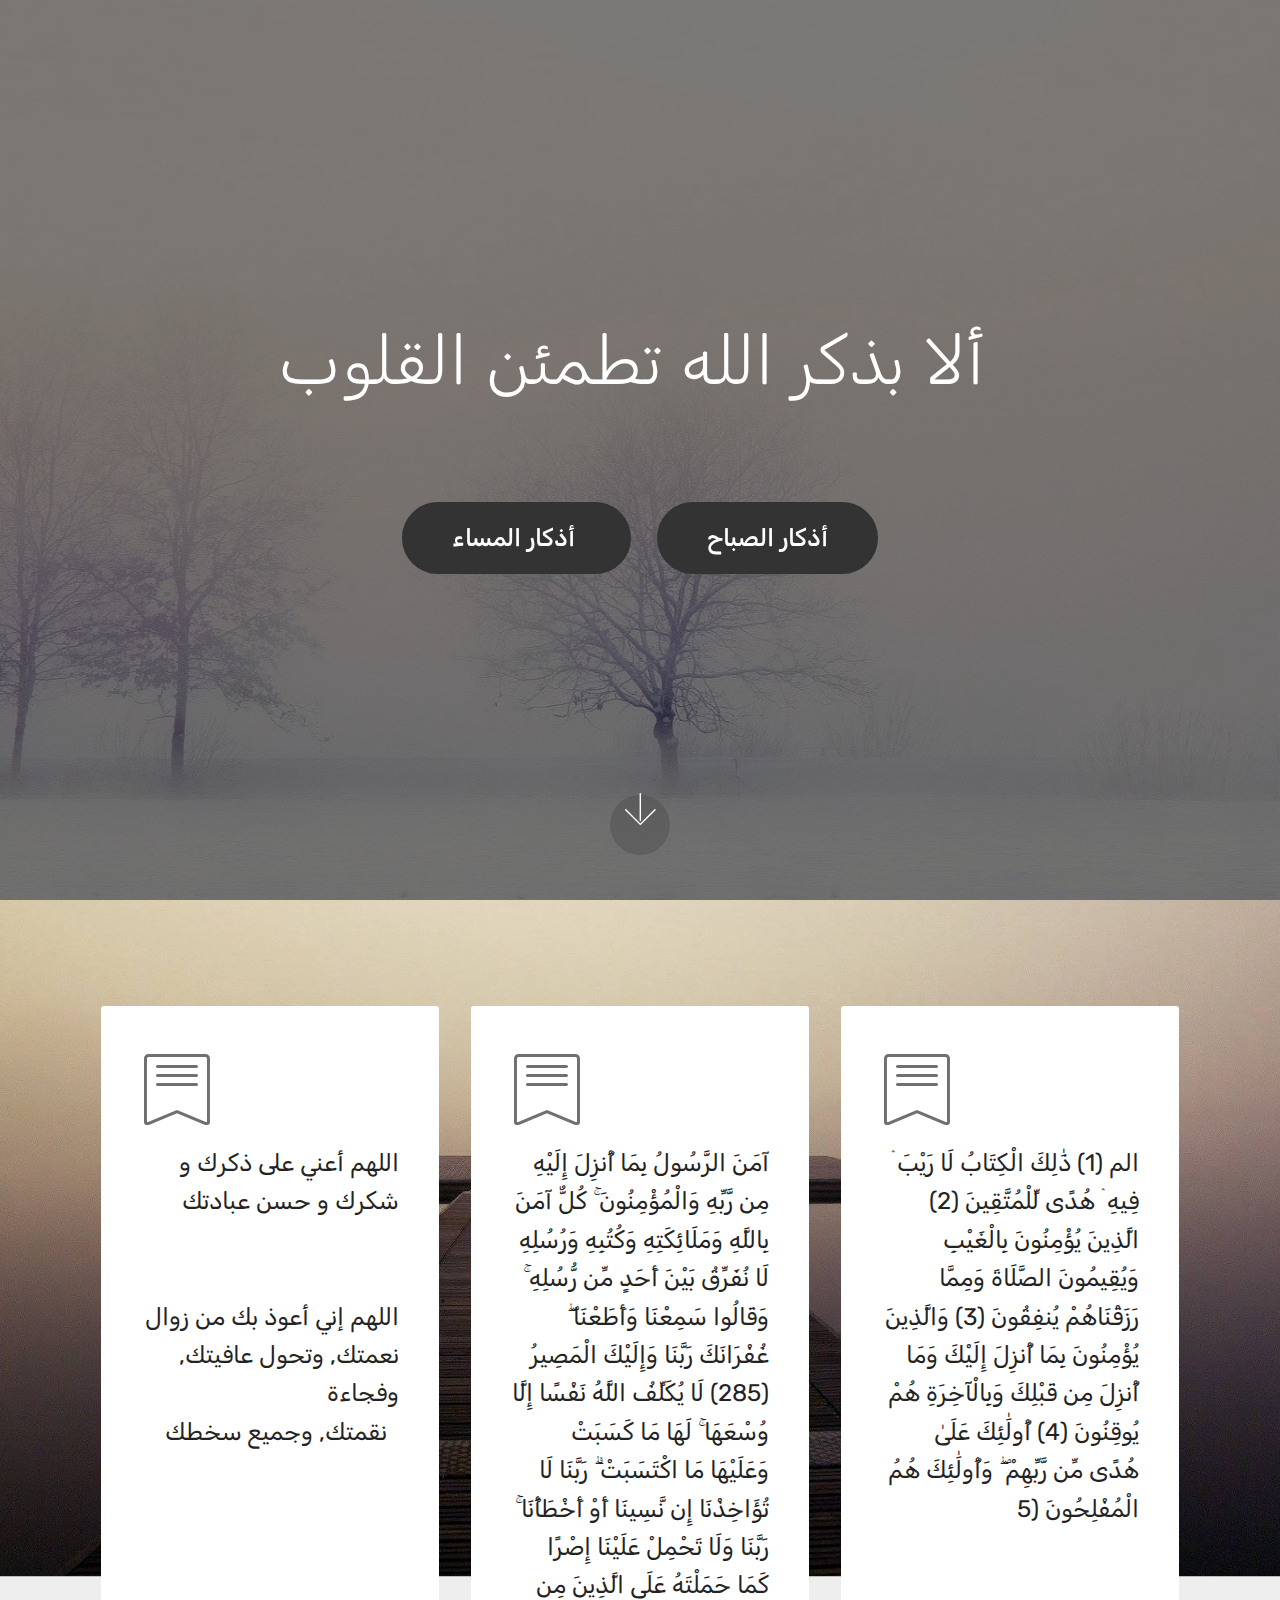
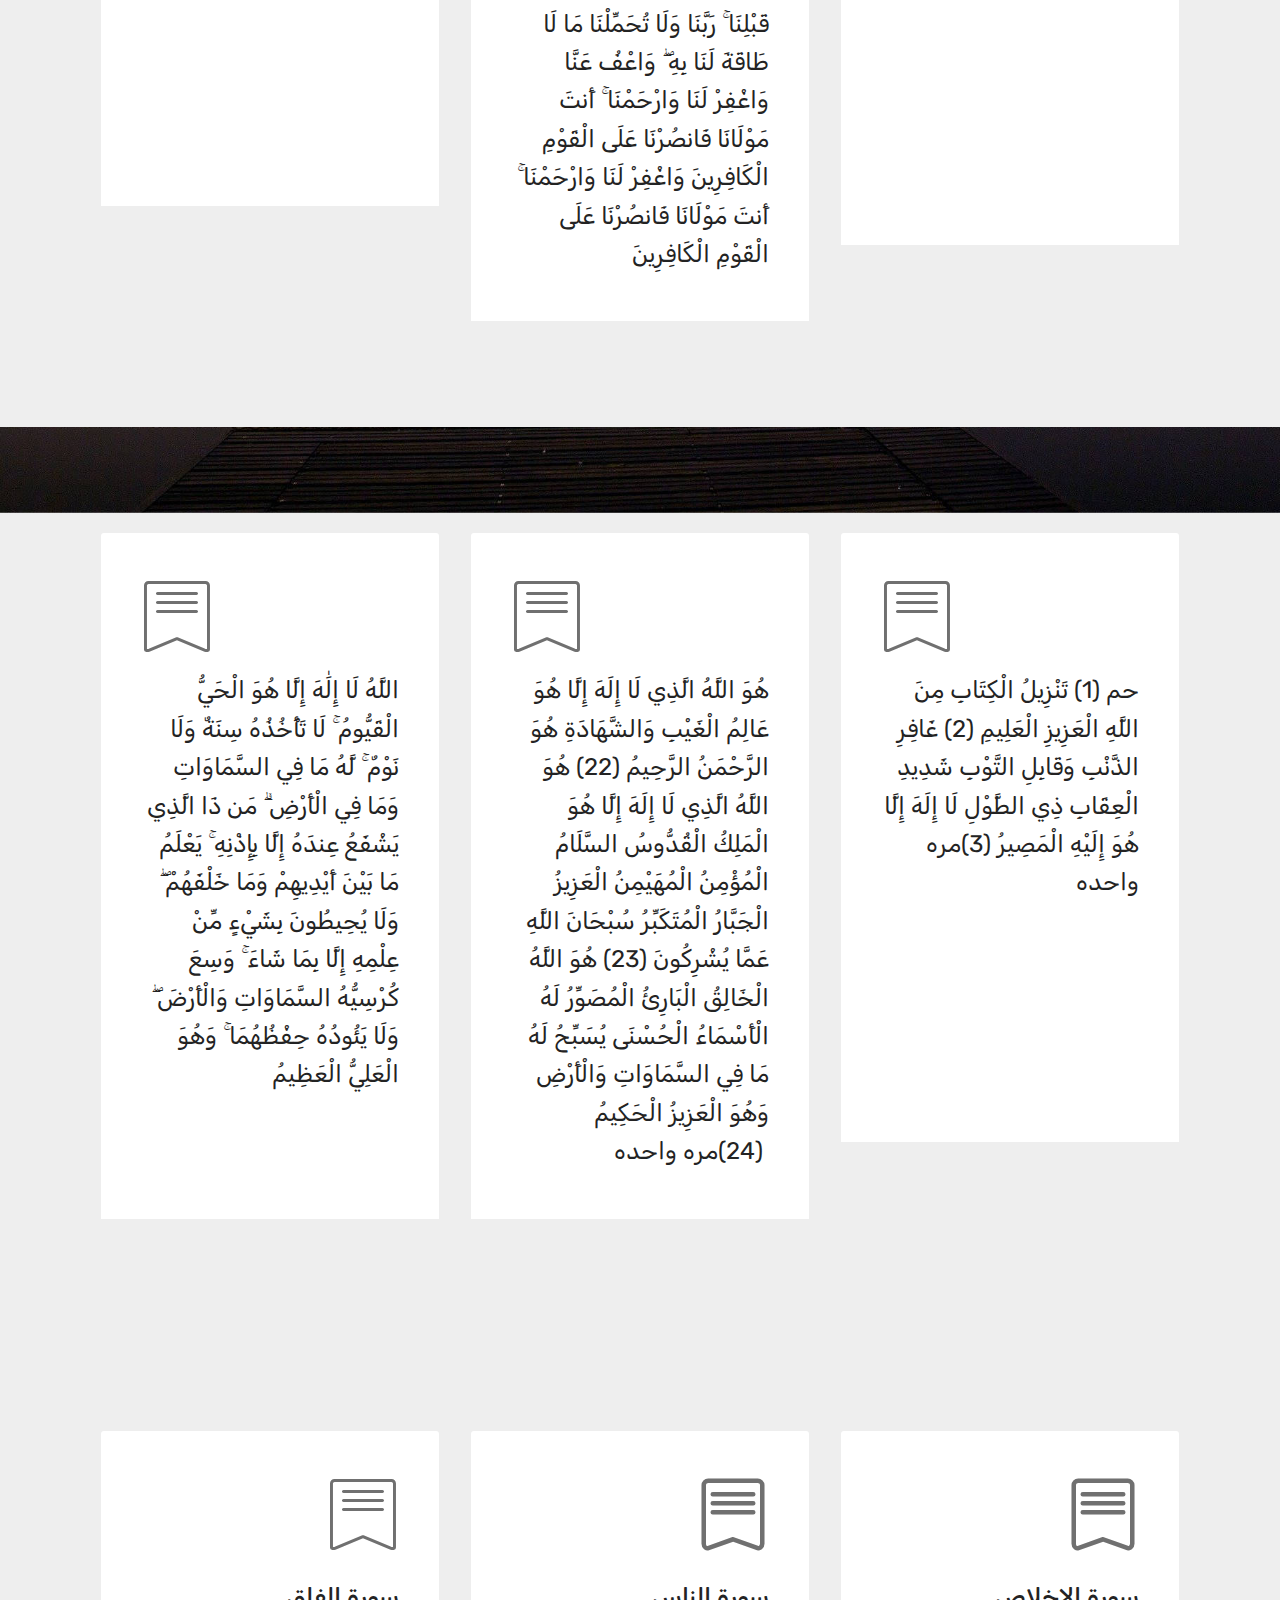
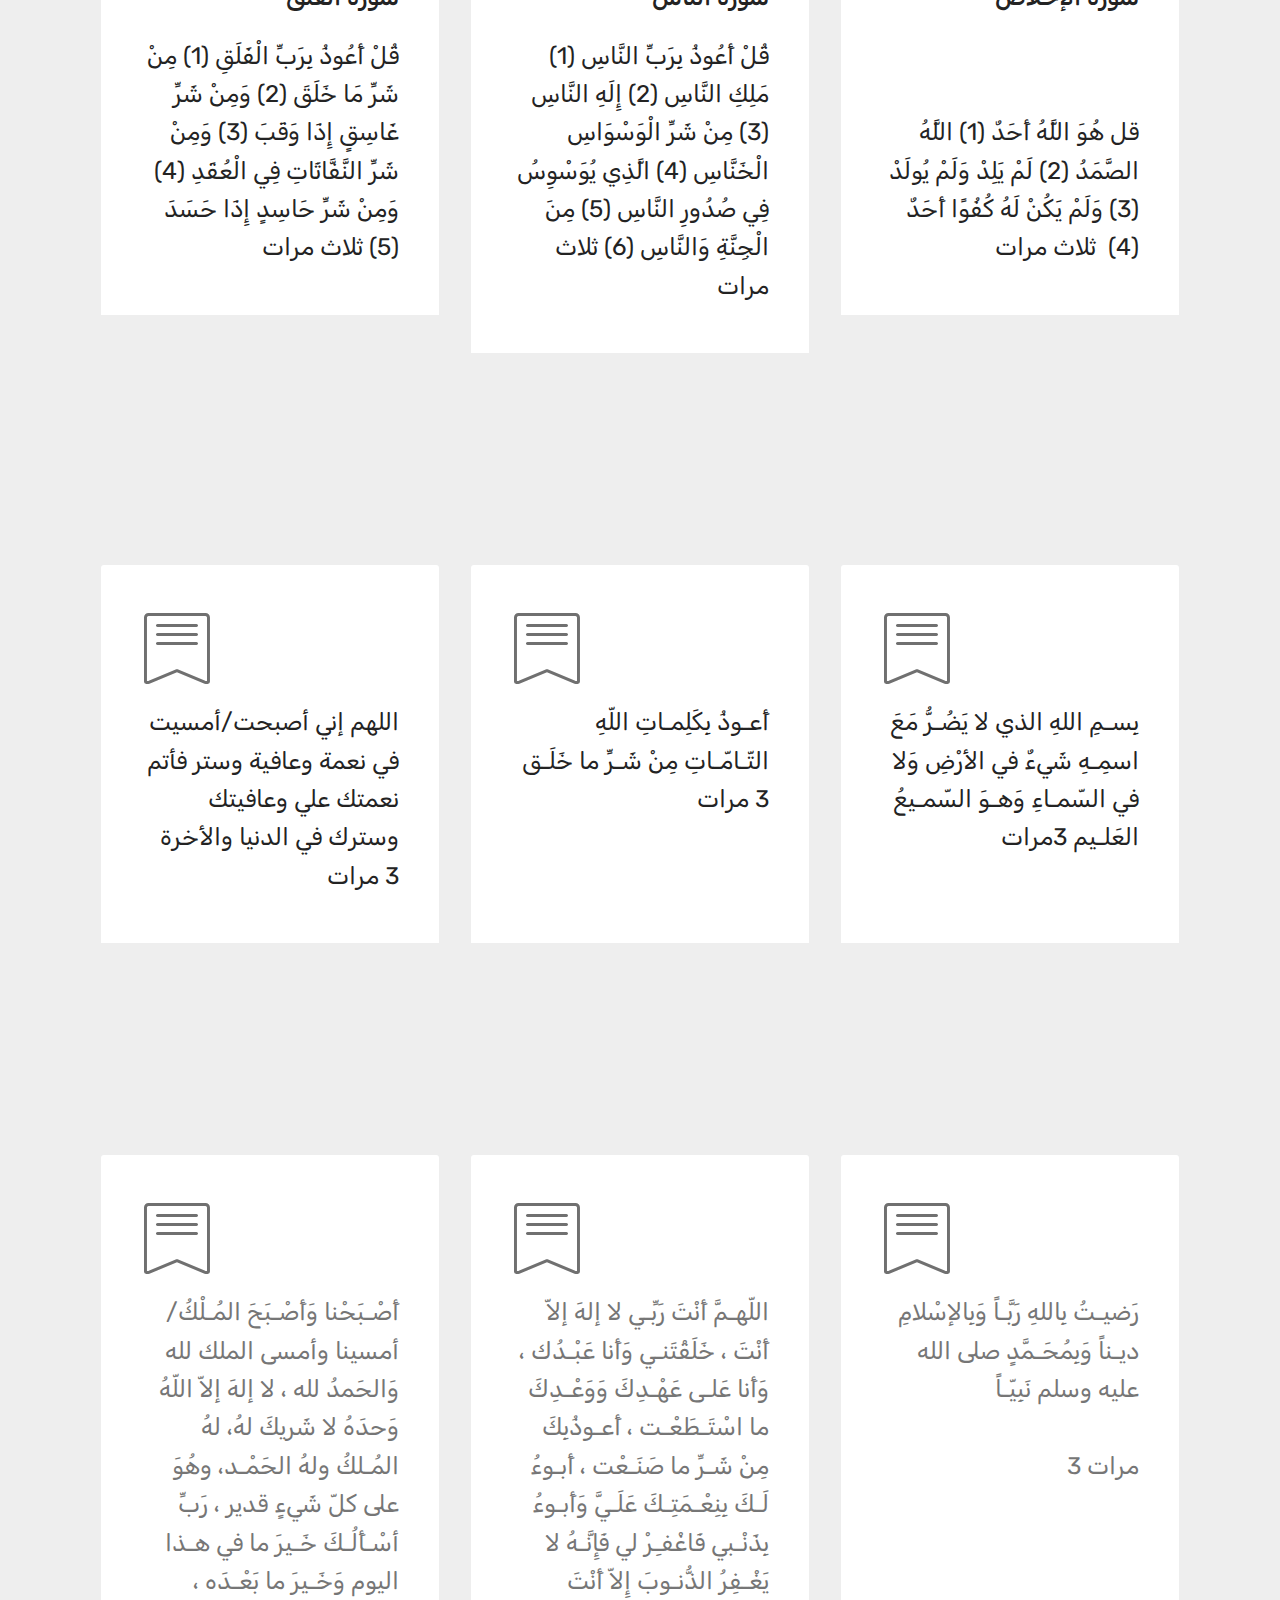
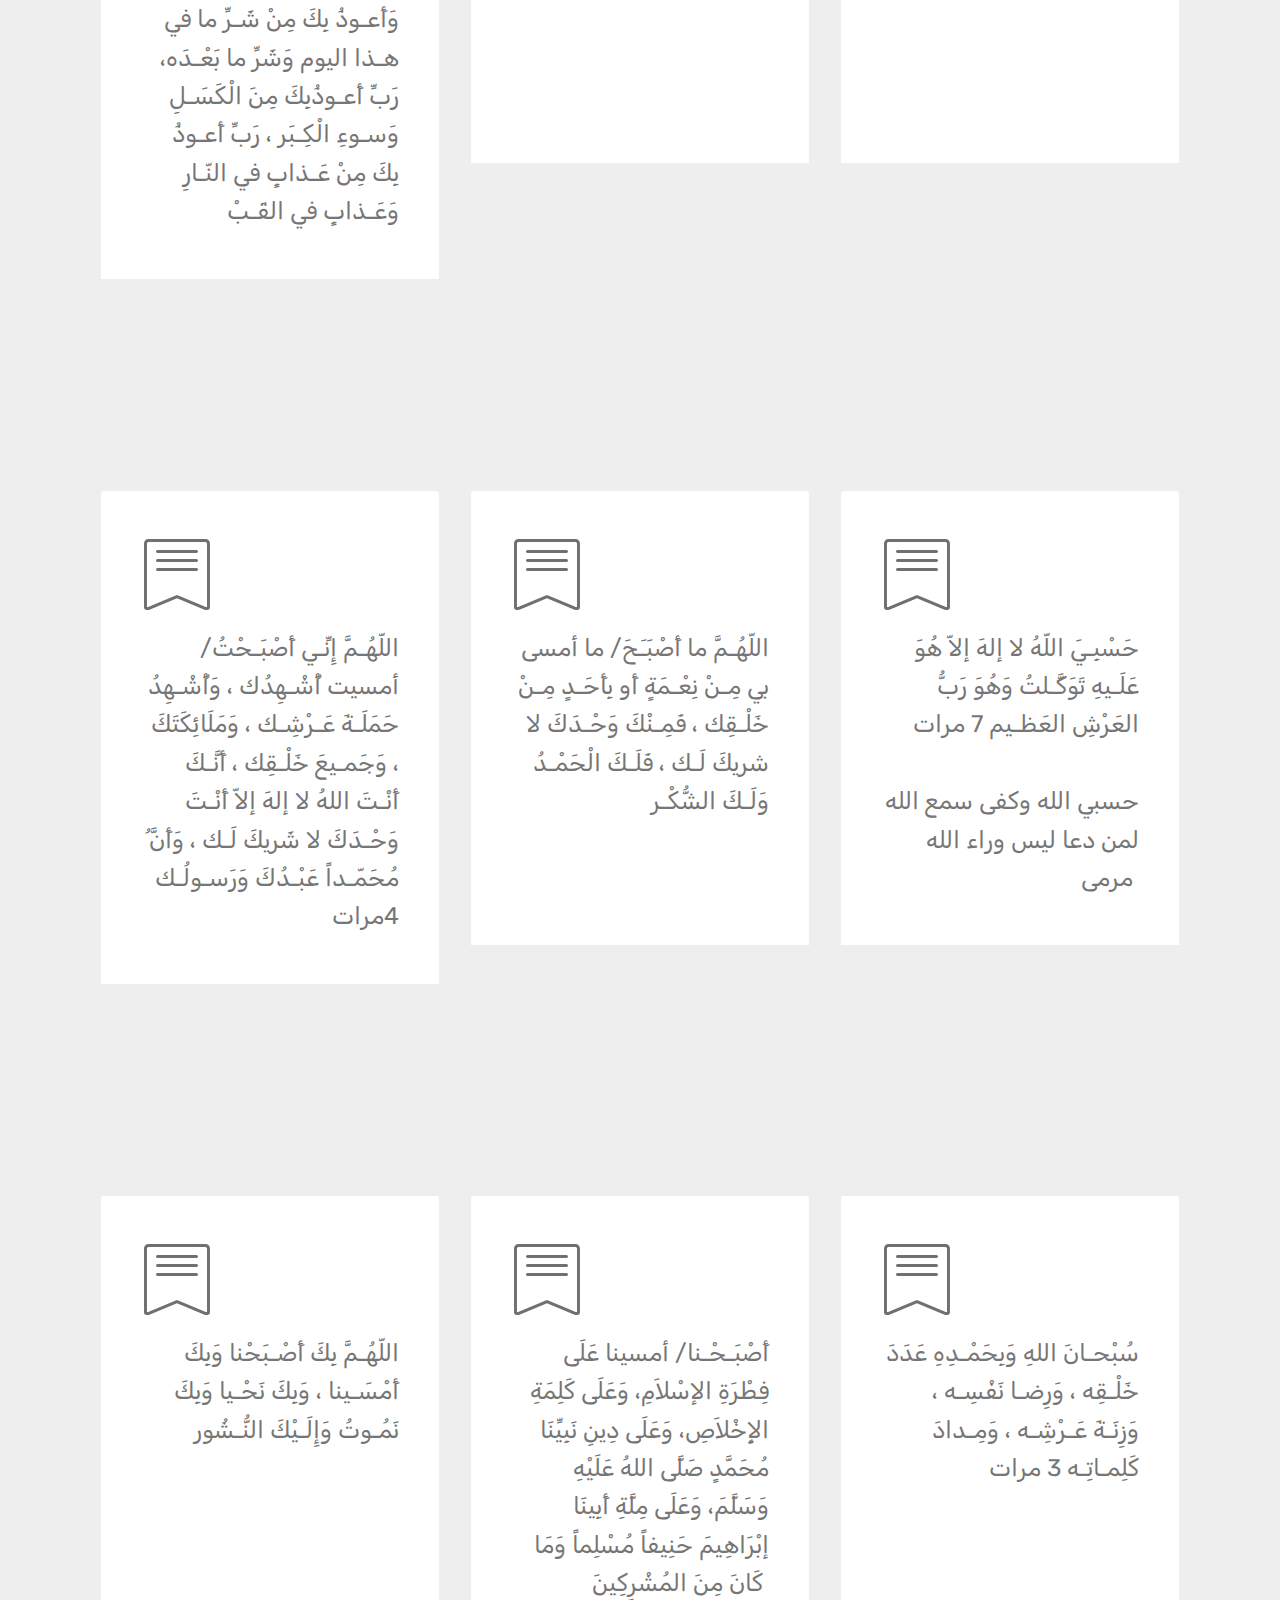
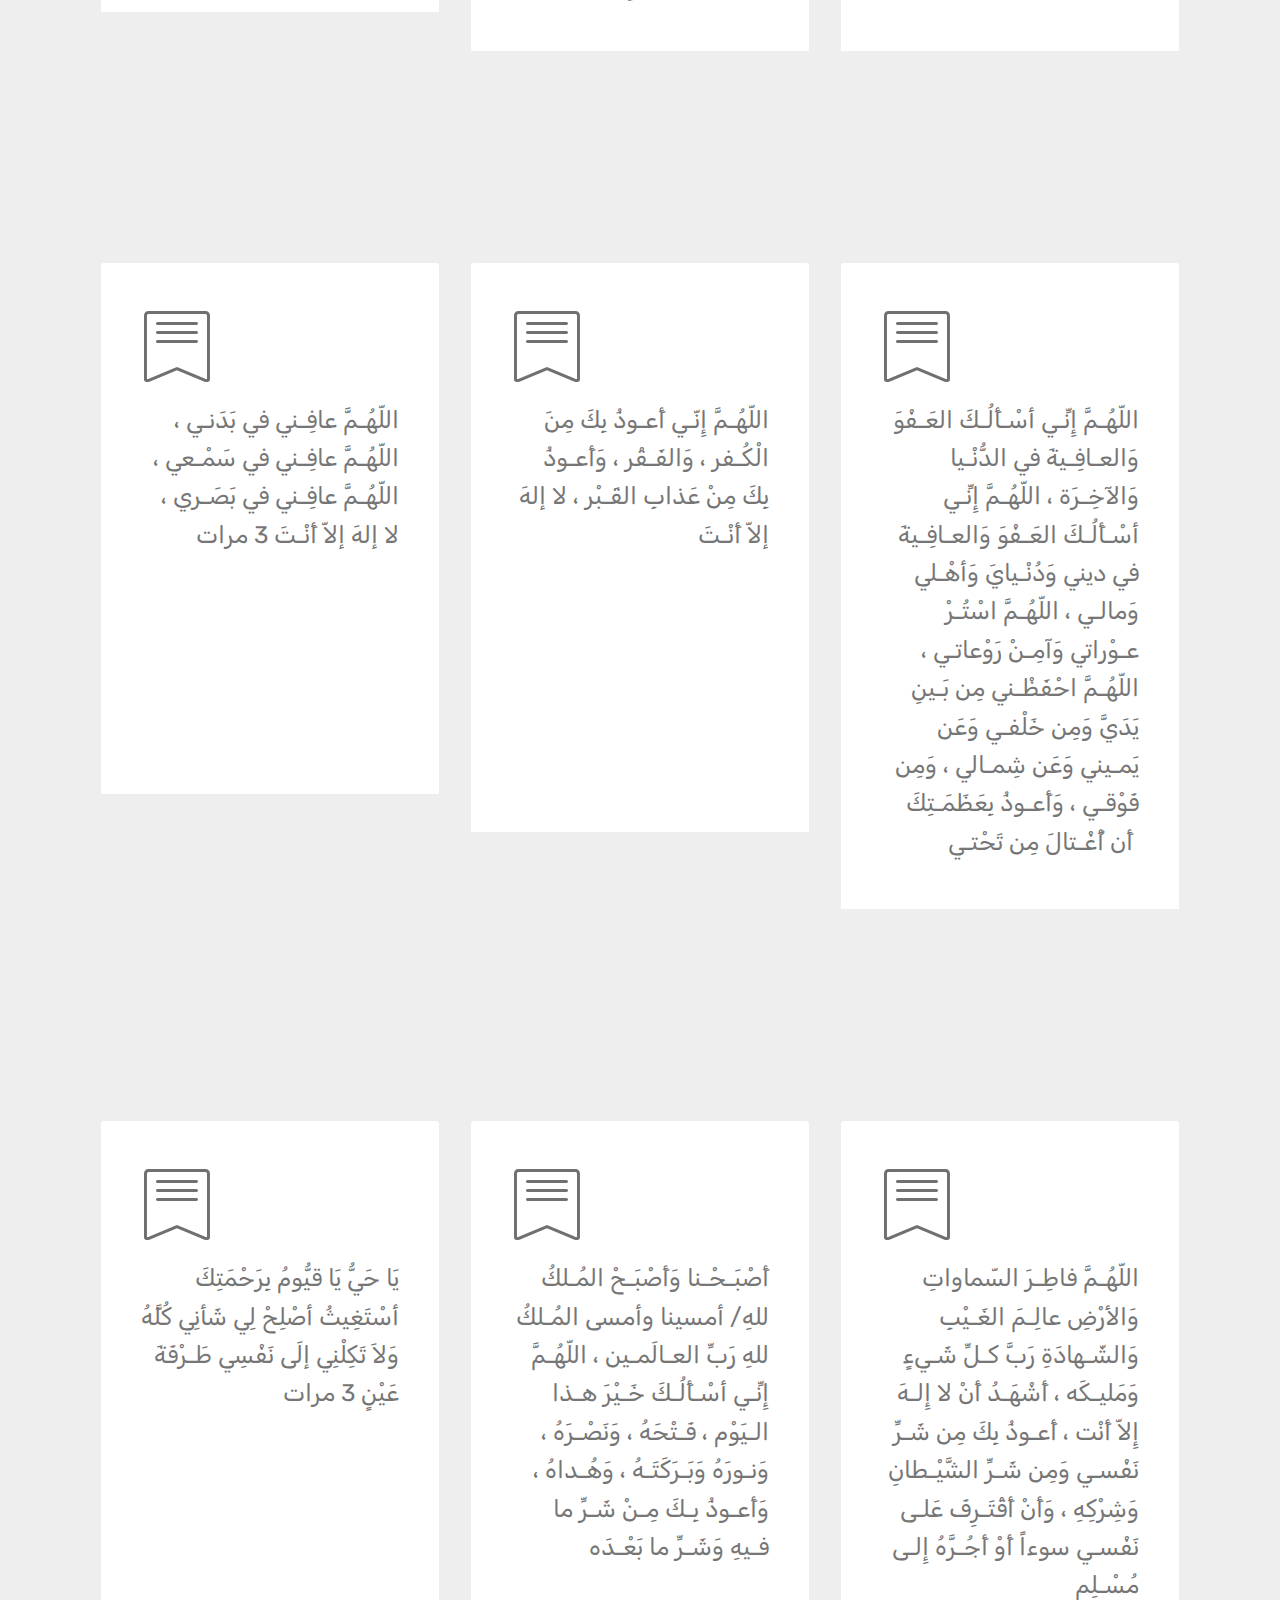
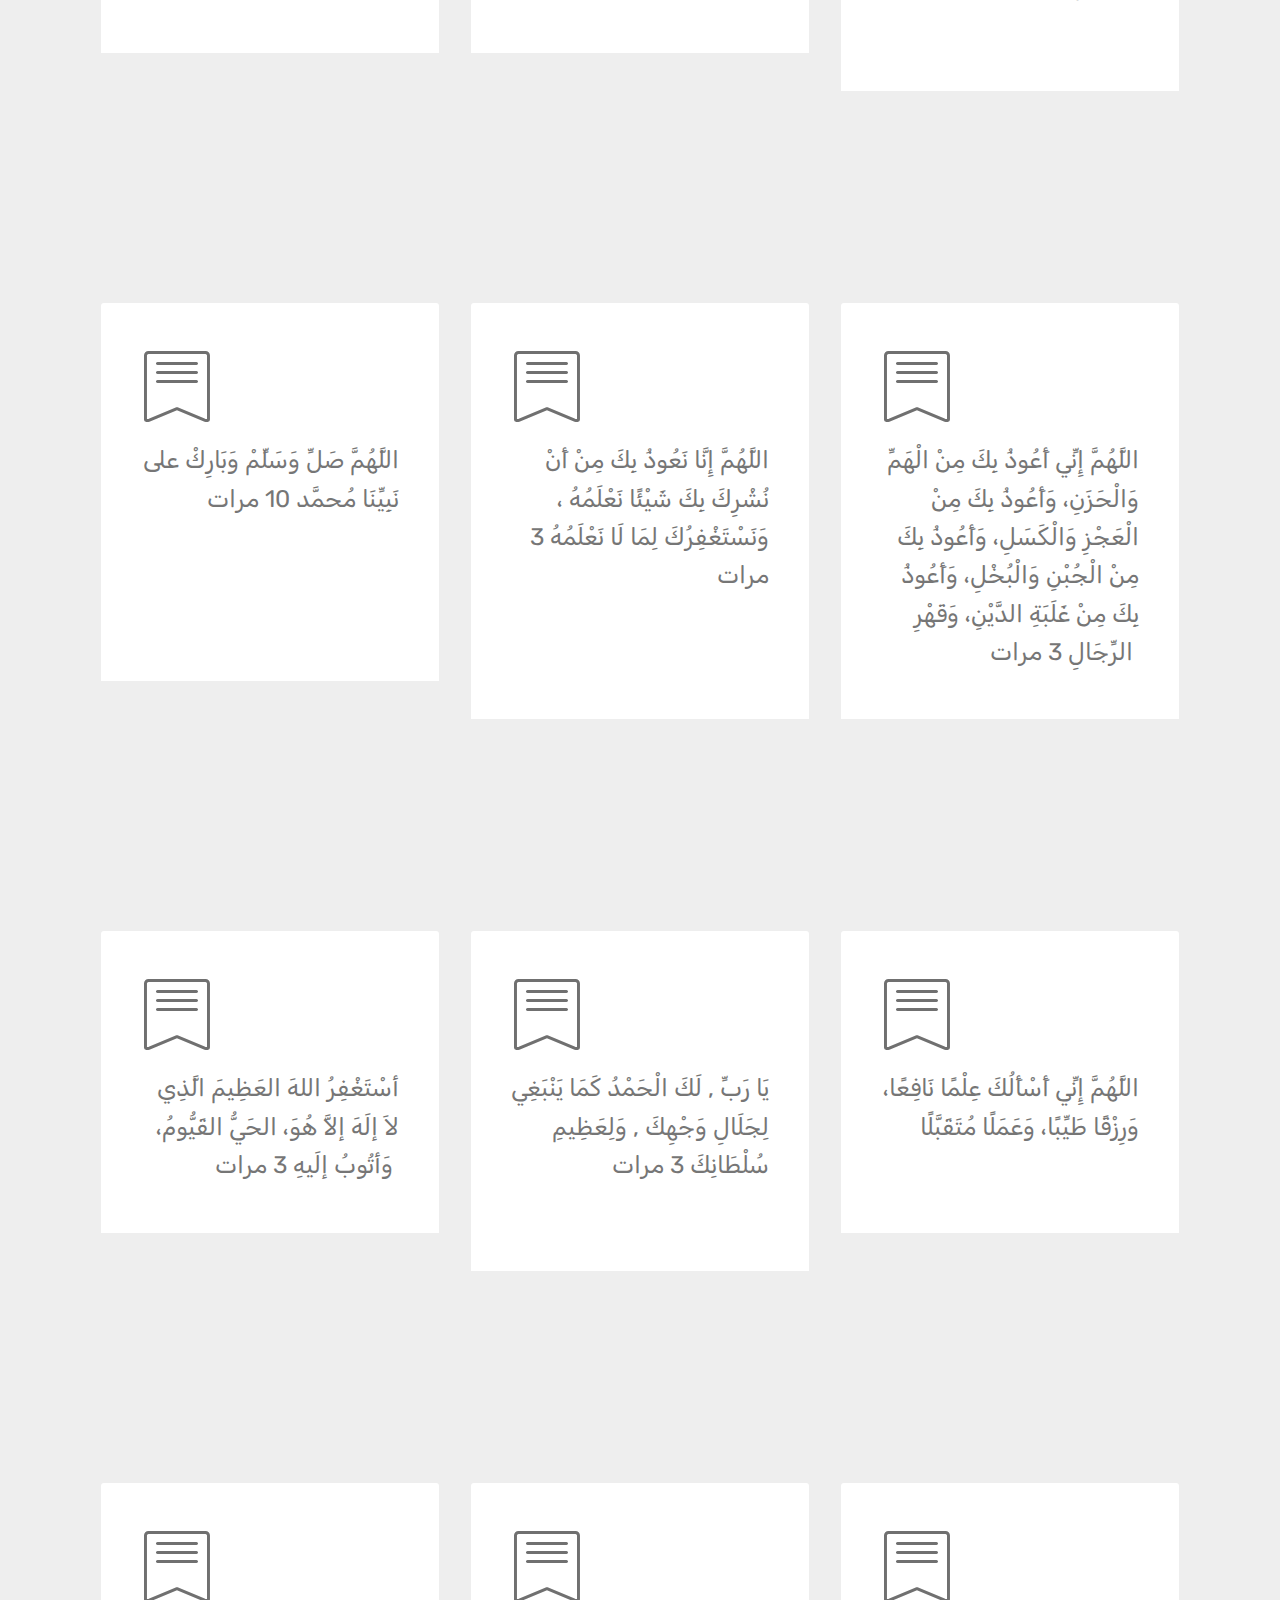
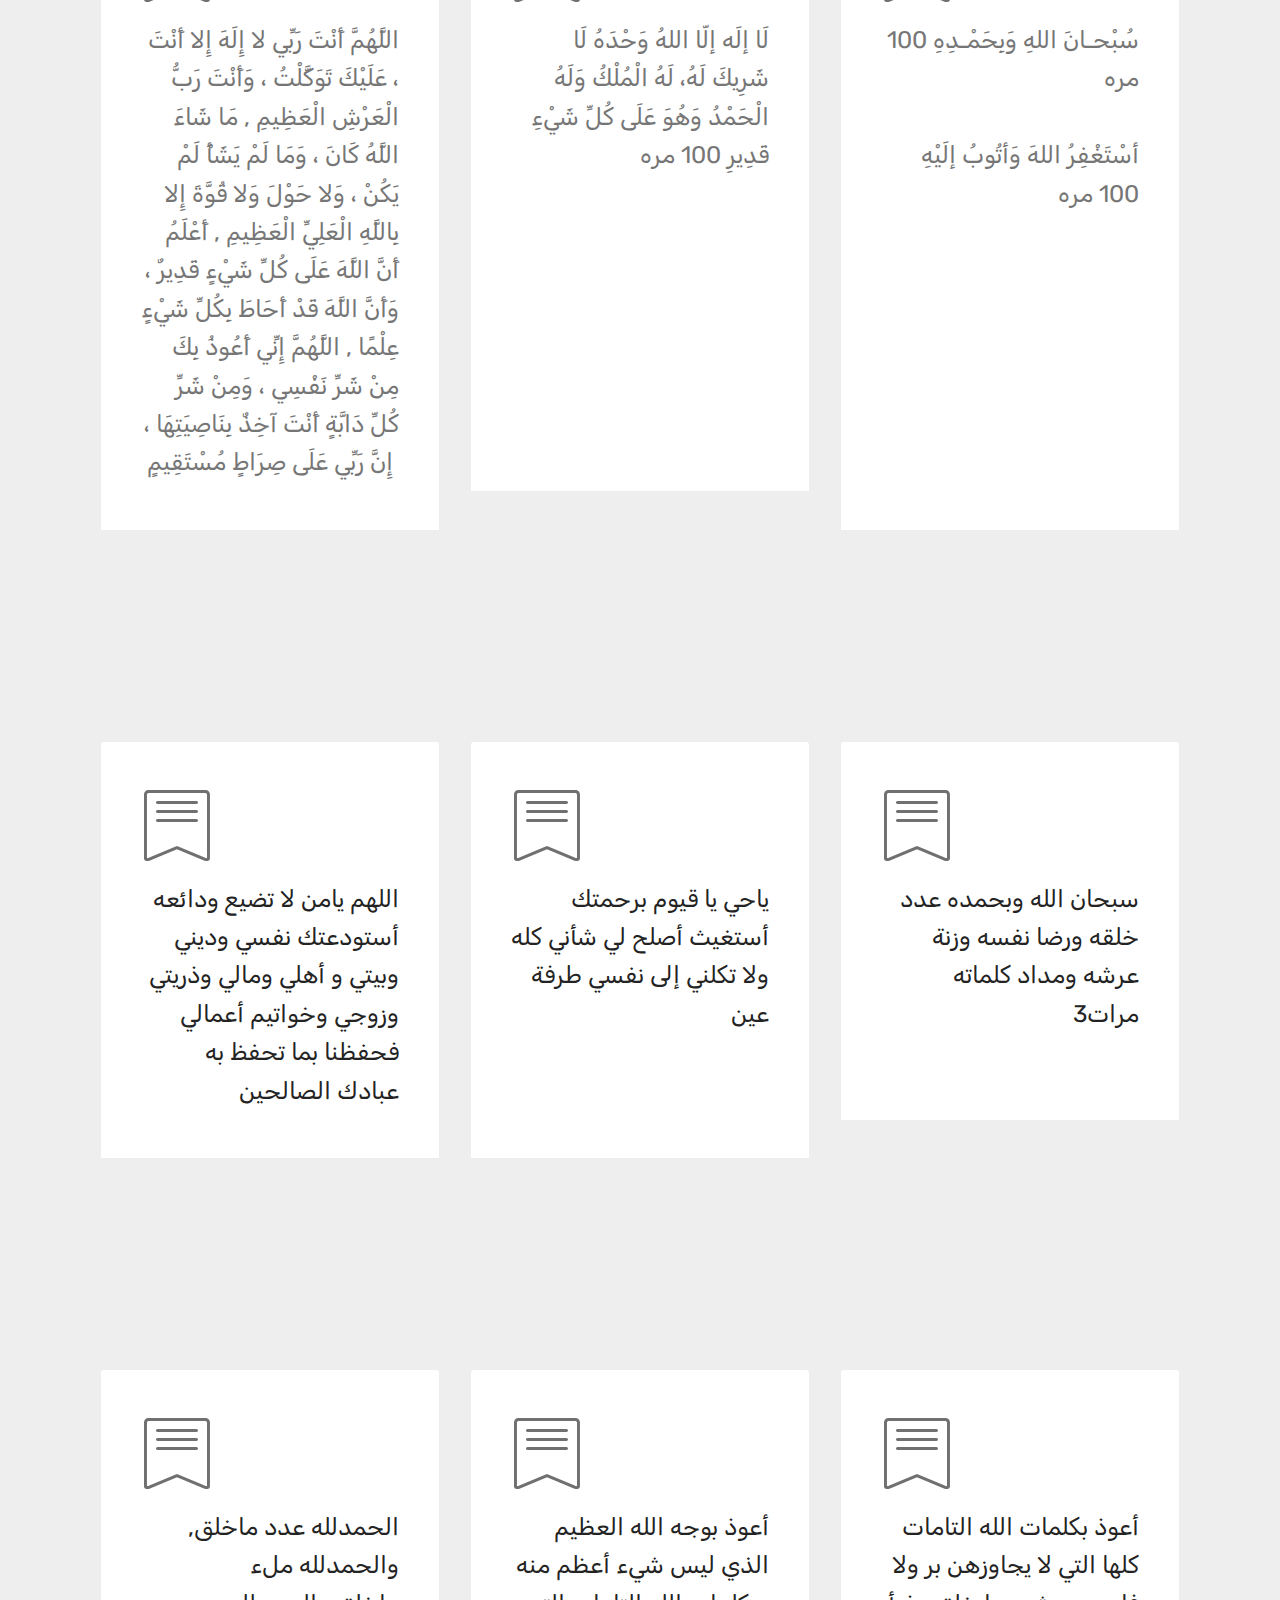
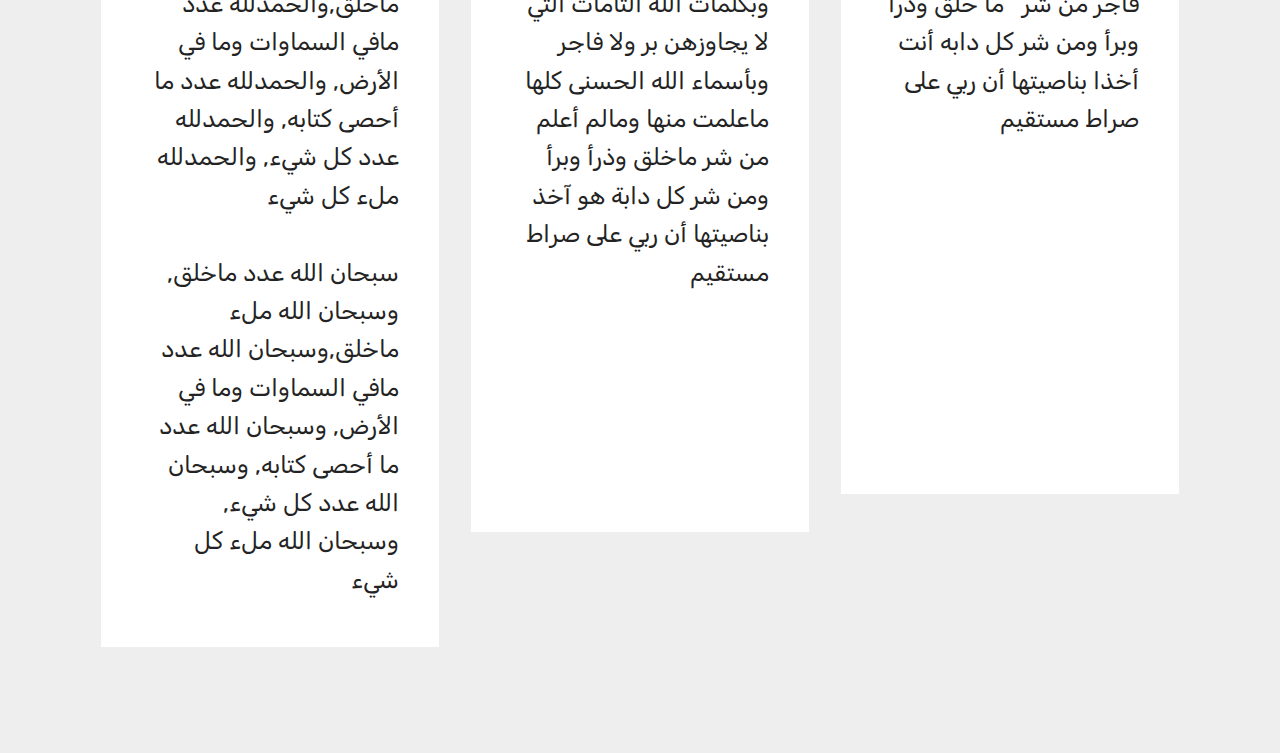
==== commit b0645b90: "create github pages" ====
--- a/index.html
+++ b/index.html
@@ -6,16 +6,16 @@
   <meta http-equiv="X-UA-Compatible" content="IE=edge">
   <meta name="generator" content="Mobirise v4.12.1, mobirise.com">
   <meta name="viewport" content="width=device-width, initial-scale=1, minimum-scale=1">
-  <link rel="shortcut icon" href="assets/images/mbr-122x122.png" type="image/x-icon">
+  <link rel="shortcut icon" href="assets/images/logo4.png" type="image/x-icon">
   <meta name="description" content="">
   
   <title>Home</title>
   <link rel="stylesheet" href="assets/web/assets/mobirise-icons/mobirise-icons.css">
+  <link rel="stylesheet" href="assets/web/assets/mobirise-icons-bold/mobirise-icons-bold.css">
   <link rel="stylesheet" href="assets/bootstrap/css/bootstrap.min.css">
   <link rel="stylesheet" href="assets/bootstrap/css/bootstrap-grid.min.css">
   <link rel="stylesheet" href="assets/bootstrap/css/bootstrap-reboot.min.css">
   <link rel="stylesheet" href="assets/tether/tether.min.css">
-  <link rel="stylesheet" href="assets/dropdown/css/style.css">
   <link rel="stylesheet" href="assets/theme/css/style.css">
   <link rel="preload" as="style" href="assets/mobirise/css/mbr-additional.css"><link rel="stylesheet" href="assets/mobirise/css/mbr-additional.css" type="text/css">
   
@@ -23,58 +23,24 @@
   
 </head>
 <body>
-  <section class="menu cid-qTkzRZLJNu" once="menu" id="menu1-0">
-
-    
-
-    <nav class="navbar navbar-expand beta-menu navbar-dropdown align-items-center navbar-fixed-top navbar-toggleable-sm">
-        <button class="navbar-toggler navbar-toggler-right" type="button" data-toggle="collapse" data-target="#navbarSupportedContent" aria-controls="navbarSupportedContent" aria-expanded="false" aria-label="Toggle navigation">
-            <div class="hamburger">
-                <span></span>
-                <span></span>
-                <span></span>
-                <span></span>
-            </div>
-        </button>
-        <div class="menu-logo">
-            <div class="navbar-brand">
-                <span class="navbar-logo">
-                    <a href="https://mobirise.com">
-                         <img src="assets/images/mbr-122x122.png" alt="Mobirise" title="" style="height: 3.8rem;">
-                    </a>
-                </span>
-                <span class="navbar-caption-wrap"><a class="navbar-caption text-black display-2" href="https://mobirise.com">
-                        الأذكار</a></span>
-            </div>
-        </div>
-        <div class="collapse navbar-collapse" id="navbarSupportedContent">
-            <ul class="navbar-nav nav-dropdown nav-right" data-app-modern-menu="true"><li class="nav-item">
-                    <a class="nav-link link text-black display-4" href="https://mobirise.com">
-                        <span class="mbri-search mbr-iconfont mbr-iconfont-btn"></span>
-                        About Us
-                    </a>
-                </li></ul>
-            
-        </div>
-    </nav>
-</section>
-
-<section class="engine"><a href="https://mobirise.info/u">bootstrap responsive templates</a></section><section class="cid-qTkA127IK8 mbr-fullscreen mbr-parallax-background" id="header2-1">
-
-    
-
-    
-
-    <div class="container align-center">
-        <div class="row justify-content-md-center">
+  <section class="header5 cid-rRyOYy0qpi mbr-fullscreen mbr-parallax-background" id="header5-6">
+
+    
+
+    <div class="mbr-overlay" style="opacity: 0.6; background-color: rgb(35, 35, 35);">
+    </div>
+    <div class="container">
+        <div class="row justify-content-center">
             <div class="mbr-white col-md-10">
-                <h1 class="mbr-section-title mbr-bold pb-3 mbr-fonts-style display-1">موقع أذكاري</h1>
-                
-                <p class="mbr-text pb-3 mbr-fonts-style display-2">ألا بذكر الله تطمئن القلوب</p>
-                <div class="mbr-section-btn"><a class="btn btn-md btn-black display-5" href="https://mobirise.com">أذكار الصباح</a> <a class="btn btn-md btn-black display-5" href="https://mobirise.com">أذكار المساء</a></div>
-            </div>
-        </div>
-    </div>
+                <h1 class="mbr-section-title align-center pb-3 mbr-fonts-style display-1">
+                    ألا بذكر الله تطمئن القلوب&nbsp;</h1>
+                <p class="mbr-text align-center display-5 pb-3 mbr-fonts-style">&nbsp;</p>
+                <div class="mbr-section-btn align-center"><a class="btn btn-md btn-black display-5" href="https://mobirise.co">أذكار المساء&nbsp;</a>
+                        <a class="btn btn-md btn-black display-5" href="https://mobirise.co">أذكار الصباح</a></div>
+            </div>
+        </div>
+    </div>
+
     <div class="mbr-arrow hidden-sm-down" aria-hidden="true">
         <a href="#next">
             <i class="mbri-down mbr-iconfont"></i>
@@ -82,34 +48,673 @@
     </div>
 </section>
 
-<section class="mbr-section article content11 cid-rQCK1Rk90a" id="content11-8">
-     
-
-    <div class="container">
-        <div class="media-container-row">
-            <div class="mbr-text counter-container col-12 col-md-8 mbr-fonts-style display-5">
-                <ol>
-                    <li><strong>&nbsp;اللَّهُ لَا إِلَٰهَ إِلَّا هُوَ الْحَيُّ الْقَيُّومُ ۚ لَا تَأْخُذُهُ سِنَةٌ وَلَا نَوْمٌ ۚ لَّهُ مَا فِي السَّمَاوَاتِ وَمَا فِي الْأَرْضِ ۗ مَن ذَا الَّذِي يَشْفَعُ عِندَهُ إِلَّا بِإِذْنِهِ ۚ يَعْلَمُ مَا بَيْنَ أَيْدِيهِمْ وَمَا خَلْفَهُمْ ۖ وَلَا يُحِيطُونَ بِشَيْءٍ مِّنْ عِلْمِهِ إِلَّا بِمَا شَاءَ ۚ وَسِعَ كُرْسِيُّهُ السَّمَاوَاتِ وَالْأَرْضَ ۖ وَلَا يَئُودُهُ حِفْظُهُمَا ۚ وَهُوَ الْعَلِيُّ الْعَظِيمُ&nbsp;</strong></li><li><span style="font-size: 27.9429px;"><strong>آمَنَ الرَّسُولُ بِمَا أُنزِلَ إِلَيْهِ مِن رَّبِّهِ وَالْمُؤْمِنُونَ ۚ كُلٌّ آمَنَ بِاللَّهِ وَمَلَائِكَتِهِ وَكُتُبِهِ وَرُسُلِهِ لَا نُفَرِّقُ بَيْنَ أَحَدٍ مِّن رُّسُلِهِ ۚ وَقَالُوا سَمِعْنَا وَأَطَعْنَا ۖ غُفْرَانَكَ رَبَّنَا وَإِلَيْكَ الْمَصِيرُ (285) لَا يُكَلِّفُ اللَّهُ نَفْسًا إِلَّا وُسْعَهَا ۚ لَهَا مَا كَسَبَتْ وَعَلَيْهَا مَا اكْتَسَبَتْ ۗ رَبَّنَا لَا تُؤَاخِذْنَا إِن نَّسِينَا أَوْ أَخْطَأْنَا ۚ رَبَّنَا وَلَا تَحْمِلْ عَلَيْنَا إِصْرًا كَمَا حَمَلْتَهُ عَلَى الَّذِينَ مِن قَبْلِنَا ۚ رَبَّنَا وَلَا تُحَمِّلْنَا مَا لَا طَاقَةَ لَنَا بِهِ ۖ وَاعْفُ عَنَّا وَاغْفِرْ لَنَا وَارْحَمْنَا ۚ أَنتَ مَوْلَانَا فَانصُرْنَا عَلَى الْقَوْمِ الْكَافِرِينَ وَاغْفِرْ لَنَا وَارْحَمْنَا ۚ أَنتَ مَوْلَانَا فَانصُرْنَا عَلَى الْقَوْمِ الْكَافِرِينَ </strong></span></li><li><span style="font-size: 27.9429px;"><strong>الم (1) ذَٰلِكَ الْكِتَابُ لَا رَيْبَ ۛ فِيهِ ۛ هُدًى لِّلْمُتَّقِينَ (2) الَّذِينَ يُؤْمِنُونَ بِالْغَيْبِ وَيُقِيمُونَ الصَّلَاةَ وَمِمَّا رَزَقْنَاهُمْ يُنفِقُونَ (3) وَالَّذِينَ يُؤْمِنُونَ بِمَا أُنزِلَ إِلَيْكَ وَمَا أُنزِلَ مِن قَبْلِكَ وَبِالْآخِرَةِ هُمْ يُوقِنُونَ (4) أُولَٰئِكَ عَلَىٰ هُدًى مِّن رَّبِّهِمْ ۖ وَأُولَٰئِكَ هُمُ الْمُفْلِحُونَ (5</strong></span></li><li><span style="font-size: 27.9429px;"><strong>قل هُوَ اللَّهُ أَحَدٌ (1) اللَّهُ الصَّمَدُ (2) لَمْ يَلِدْ وَلَمْ يُولَدْ (3) وَلَمْ يَكُنْ لَهُ كُفُوًا أَحَدٌ (4)ثلاث مرات 
-</strong></span><strong></strong></li><li><strong>قُلْ أَعُوذُ بِرَبِّ النَّاسِ (1) مَلِكِ النَّاسِ (2) إِلَهِ النَّاسِ (3) مِنْ شَرِّ الْوَسْوَاسِ الْخَنَّاسِ (4) الَّذِي يُوَسْوِسُ فِي صُدُورِ النَّاسِ (5) مِنَ الْجِنَّةِ وَالنَّاسِ (6)ثلاث مرات</strong></li><li><strong>قُلْ أَعُوذُ بِرَبِّ الْفَلَقِ (1) مِنْ شَرِّ مَا خَلَقَ (2) وَمِنْ شَرِّ غَاسِقٍ إِذَا وَقَبَ (3) وَمِنْ شَرِّ النَّفَّاثَاتِ فِي الْعُقَدِ (4) وَمِنْ شَرِّ حَاسِدٍ إِذَا حَسَدَ (5) ثلاث مرات</strong></li><li><strong>هُوَ اللَّهُ الَّذِي لَا إِلَهَ إِلَّا هُوَ عَالِمُ الْغَيْبِ وَالشَّهَادَةِ هُوَ الرَّحْمَنُ الرَّحِيمُ (22) هُوَ اللَّهُ الَّذِي لَا إِلَهَ إِلَّا هُوَ الْمَلِكُ الْقُدُّوسُ السَّلَامُ الْمُؤْمِنُ الْمُهَيْمِنُ الْعَزِيزُ الْجَبَّارُ الْمُتَكَبِّرُ سُبْحَانَ اللَّهِ عَمَّا يُشْرِكُونَ (23) هُوَ اللَّهُ الْخَالِقُ الْبَارِئُ الْمُصَوِّرُ لَهُ الْأَسْمَاءُ الْحُسْنَى يُسَبِّحُ لَهُ مَا فِي السَّمَاوَاتِ وَالْأَرْضِ وَهُوَ الْعَزِيزُ الْحَكِيمُ (24)مره واحده&nbsp;</strong></li><li><strong>أَعـوذُ بِكَلِمـاتِ اللّهِ التّـامّـاتِ مِنْ شَـرِّ ما خَلَـق &nbsp;3 مرات</strong></li><li><strong>بِسـمِ اللهِ الذي لا يَضُـرُّ مَعَ اسمِـهِ شَيءٌ في الأرْضِ وَلا في السّمـاءِ وَهـوَ السّمـيعُ العَلـيم &nbsp;3مرات</strong></li><li><strong>أَصْـبَحْنا وَأَصْـبَحَ المُـلْكُ لله وَالحَمدُ لله ، لا إلهَ إلاّ اللّهُ وَحدَهُ لا شَريكَ لهُ، لهُ المُـلكُ ولهُ الحَمْـد، وهُوَ على كلّ شَيءٍ قدير ، رَبِّ أسْـأَلُـكَ خَـيرَ ما في هـذا اليوم وَخَـيرَ ما بَعْـدَه ، وَأَعـوذُ بِكَ مِنْ شَـرِّ ما في هـذا اليوم وَشَرِّ ما بَعْـدَه، رَبِّ أَعـوذُبِكَ مِنَ الْكَسَـلِ وَسـوءِ الْكِـبَر ، رَبِّ أَعـوذُ بِكَ مِنْ عَـذابٍ في النّـارِ وَعَـذابٍ في القَـبْ</strong></li><li><strong>اللّهـمَّ أَنْتَ رَبِّـي لا إلهَ إلاّ أَنْتَ ، خَلَقْتَنـي وَأَنا عَبْـدُك ، وَأَنا عَلـى عَهْـدِكَ وَوَعْـدِكَ ما اسْتَـطَعْـت ، أَعـوذُبِكَ مِنْ شَـرِّ ما صَنَـعْت ، أَبـوءُ لَـكَ بِنِعْـمَتِـكَ عَلَـيَّ وَأَبـوءُ بِذَنْـبي فَاغْفـِرْ لي فَإِنَّـهُ لا يَغْـفِرُ الذُّنـوبَ إِلاّ أَنْتَ</strong></li><li><strong>رَضيـتُ بِاللهِ رَبَّـاً وَبِالإسْلامِ ديـناً وَبِمُحَـمَّدٍ صلى الله عليه وسلم نَبِيّـاً 3 مرات</strong></li><li><strong>اللّهُـمَّ إِنِّـي أَصْبَـحْتُ أُشْـهِدُك ، وَأُشْـهِدُ حَمَلَـةَ عَـرْشِـك ، وَمَلَائِكَتَكَ ، وَجَمـيعَ خَلْـقِك ، أَنَّـكَ أَنْـتَ اللهُ لا إلهَ إلاّ أَنْـتَ وَحْـدَكَ لا شَريكَ لَـك ، وَأَنَّ ُ مُحَمّـداً عَبْـدُكَ وَرَسـولُـك 4مرات</strong></li><li><strong>اللّهُـمَّ ما أَصْبَـَحَ بي مِـنْ نِعْـمَةٍ أَو بِأَحَـدٍ مِـنْ خَلْـقِك ، فَمِـنْكَ وَحْـدَكَ لا شريكَ لَـك ، فَلَـكَ الْحَمْـدُ وَلَـكَ الشُّكْـر</strong></li><li><strong>حَسْبِـيَ اللّهُ لا إلهَ إلاّ هُوَ عَلَـيهِ تَوَكَّـلتُ وَهُوَ رَبُّ العَرْشِ العَظـيم 7 مرات</strong></li><li><strong>اللّهُـمَّ بِكَ أَصْـبَحْنا وَبِكَ أَمْسَـينا ، وَبِكَ نَحْـيا وَبِكَ نَمُـوتُ وَإِلَـيْكَ النُّـشُور</strong></li><li><strong>أَصْبَـحْـنا عَلَى فِطْرَةِ الإسْلاَمِ، وَعَلَى كَلِمَةِ الإِخْلاَصِ، وَعَلَى دِينِ نَبِيِّنَا مُحَمَّدٍ صَلَّى اللهُ عَلَيْهِ وَسَلَّمَ، وَعَلَى مِلَّةِ أَبِينَا إبْرَاهِيمَ حَنِيفاً مُسْلِماً وَمَا كَانَ مِنَ المُشْرِكِينَ</strong></li><li><strong>سُبْحـانَ اللهِ وَبِحَمْـدِهِ عَدَدَ خَلْـقِه ، وَرِضـا نَفْسِـه ، وَزِنَـةَ عَـرْشِـه ، وَمِـدادَ كَلِمـاتِـه 3 مرات</strong></li><li><strong>اللّهُـمَّ عافِـني في بَدَنـي ، اللّهُـمَّ عافِـني في سَمْـعي ، اللّهُـمَّ عافِـني في بَصَـري ، لا إلهَ إلاّ أَنْـتَ 3 مرات</strong></li><li><strong>اللّهُـمَّ إِنّـي أَعـوذُ بِكَ مِنَ الْكُـفر ، وَالفَـقْر ، وَأَعـوذُ بِكَ مِنْ عَذابِ القَـبْر ، لا إلهَ إلاّ أَنْـتَ</strong></li><li><strong>اللّهُـمَّ إِنِّـي أسْـأَلُـكَ العَـفْوَ وَالعـافِـيةَ في الدُّنْـيا وَالآخِـرَة ، اللّهُـمَّ إِنِّـي أسْـأَلُـكَ العَـفْوَ وَالعـافِـيةَ في ديني وَدُنْـيايَ وَأهْـلي وَمالـي ، اللّهُـمَّ اسْتُـرْ عـوْراتي وَآمِـنْ رَوْعاتـي ، اللّهُـمَّ احْفَظْـني مِن بَـينِ يَدَيَّ وَمِن خَلْفـي وَعَن يَمـيني وَعَن شِمـالي ، وَمِن فَوْقـي ، وَأَعـوذُ بِعَظَمَـتِكَ أَن أُغْـتالَ مِن تَحْتـي</strong></li><li><strong>يَا حَيُّ يَا قيُّومُ بِرَحْمَتِكَ أسْتَغِيثُ أصْلِحْ لِي شَأنِي كُلَّهُ وَلاَ تَكِلْنِي إلَى نَفْسِي طَـرْفَةَ عَيْنٍ 3 مرات</strong></li><li><strong>أَصْبَـحْـنا وَأَصْبَـحْ المُـلكُ للهِ رَبِّ العـالَمـين ، اللّهُـمَّ إِنِّـي أسْـأَلُـكَ خَـيْرَ هـذا الـيَوْم ، فَـتْحَهُ ، وَنَصْـرَهُ ، وَنـورَهُ وَبَـرَكَتَـهُ ، وَهُـداهُ ، وَأَعـوذُ بِـكَ مِـنْ شَـرِّ ما فـيهِ وَشَـرِّ ما بَعْـدَه</strong></li><li><strong>اللّهُـمَّ عالِـمَ الغَـيْبِ وَالشّـهادَةِ فاطِـرَ السّماواتِ وَالأرْضِ رَبَّ كـلِّ شَـيءٍ وَمَليـكَه ، أَشْهَـدُ أَنْ لا إِلـهَ إِلاّ أَنْت ، أَعـوذُ بِكَ مِن شَـرِّ نَفْسـي وَمِن شَـرِّ الشَّيْـطانِ وَشِرْكِهِ ، وَأَنْ أَقْتَـرِفَ عَلـى نَفْسـي سوءاً أَوْ أَجُـرَّهُ إِلـى مُسْـلِم</strong></li><li><strong>اللَّهُمَّ صَلِّ وَسَلِّمْ وَبَارِكْ على نَبِيِّنَا مُحمَّد 10 مرات</strong></li><li><strong>اللَّهُمَّ إِنَّا نَعُوذُ بِكَ مِنْ أَنْ نُشْرِكَ بِكَ شَيْئًا نَعْلَمُهُ ، وَنَسْتَغْفِرُكَ لِمَا لَا نَعْلَمُهُ 3 مرات&nbsp;</strong></li><li><strong>اللَّهُمَّ إِنِّي أَعُوذُ بِكَ مِنْ الْهَمِّ وَالْحَزَنِ، وَأَعُوذُ بِكَ مِنْ الْعَجْزِ وَالْكَسَلِ، وَأَعُوذُ بِكَ مِنْ الْجُبْنِ وَالْبُخْلِ، وَأَعُوذُ بِكَ مِنْ غَلَبَةِ الدَّيْنِ، وَقَهْرِ الرِّجَالِ 3 مرات</strong></li><li><strong>أسْتَغْفِرُ اللهَ العَظِيمَ الَّذِي لاَ إلَهَ إلاَّ هُوَ، الحَيُّ القَيُّومُ، وَأتُوبُ إلَيهِ 3 مرات</strong></li><li><strong>يَا رَبِّ , لَكَ الْحَمْدُ كَمَا يَنْبَغِي لِجَلَالِ وَجْهِكَ , وَلِعَظِيمِ سُلْطَانِكَ 3 مرات</strong></li><li><strong>اللَّهُمَّ إِنِّي أَسْأَلُكَ عِلْمًا نَافِعًا، وَرِزْقًا طَيِّبًا، وَعَمَلًا مُتَقَبَّلًا</strong></li><li><strong>اللَّهُمَّ أَنْتَ رَبِّي لا إِلَهَ إِلا أَنْتَ ، عَلَيْكَ تَوَكَّلْتُ ، وَأَنْتَ رَبُّ الْعَرْشِ الْعَظِيمِ , مَا شَاءَ اللَّهُ كَانَ ، وَمَا لَمْ يَشَأْ لَمْ يَكُنْ ، وَلا حَوْلَ وَلا قُوَّةَ إِلا بِاللَّهِ الْعَلِيِّ الْعَظِيمِ , أَعْلَمُ أَنَّ اللَّهَ عَلَى كُلِّ شَيْءٍ قَدِيرٌ ، وَأَنَّ اللَّهَ قَدْ أَحَاطَ بِكُلِّ شَيْءٍ عِلْمًا , اللَّهُمَّ إِنِّي أَعُوذُ بِكَ مِنْ شَرِّ نَفْسِي ، وَمِنْ شَرِّ كُلِّ دَابَّةٍ أَنْتَ آخِذٌ بِنَاصِيَتِهَا ، إِنَّ رَبِّي عَلَى صِرَاطٍ مُسْتَقِيمٍ</strong></li><li><strong>لَا إلَه إلّا اللهُ وَحْدَهُ لَا شَرِيكَ لَهُ، لَهُ الْمُلْكُ وَلَهُ الْحَمْدُ وَهُوَ عَلَى كُلِّ شَيْءِ قَدِيرِ 100 مره</strong></li><li><strong>سُبْحـانَ اللهِ وَبِحَمْـدِهِ 100 مره</strong></li><li><strong>&nbsp;أسْتَغْفِرُ اللهَ وَأتُوبُ إلَيْهِ 100 مره</strong></li>
-                </ol>
-            </div>
-        </div>
-    </div>
-</section>
-
-<section once="footers" class="cid-rQCWu8z6Ht" id="footer6-9">
-
-    
-
-    
-
-    <div class="container">
-        <div class="media-container-row align-center mbr-white">
-            <div class="col-12">
-                <p class="mbr-text mb-0 mbr-fonts-style display-5">.</p>
-            </div>
-        </div>
-    </div>
+<section class="engine"><a href="https://mobirise.info/f">easy site builder</a></section><section class="features6 cid-rRz8wSkOJQ mbr-parallax-background" id="features6-m">
+    
+    
+
+    
+    <div class="container">
+        <div class="media-container-row">
+
+            <div class="card p-3 col-12 col-md-6 col-lg-4">
+                <div class="card-img pb-3">
+                    <span class="mbr-iconfont mbri-bookmark"></span>
+                </div>
+                <div class="card-box">
+                    
+                    <p class="mbr-text mbr-fonts-style display-5">اللهم أعني على ذكرك و شكرك و حسن عبادتك<br><br><br> اللهم إني أعوذ بك من زوال نعمتك, وتحول عافيتك, وفجاءة<br>نقمتك, وجميع سخطك &nbsp;<br><br><br><br><br><br><br><br>&nbsp;<br></p>
+                </div>
+            </div>
+
+            <div class="card p-3 col-12 col-md-6 col-lg-4">
+                <div class="card-img pb-3">
+                    <span class="mbr-iconfont mbri-bookmark"></span>
+                </div>
+                <div class="card-box">
+                    
+                    <p class="mbr-text mbr-fonts-style display-5">
+                       آمَنَ الرَّسُولُ بِمَا أُنزِلَ إِلَيْهِ مِن رَّبِّهِ وَالْمُؤْمِنُونَ ۚ كُلٌّ آمَنَ بِاللَّهِ وَمَلَائِكَتِهِ وَكُتُبِهِ وَرُسُلِهِ لَا نُفَرِّقُ بَيْنَ أَحَدٍ مِّن رُّسُلِهِ ۚ وَقَالُوا سَمِعْنَا وَأَطَعْنَا ۖ غُفْرَانَكَ رَبَّنَا وَإِلَيْكَ الْمَصِيرُ (285) لَا يُكَلِّفُ اللَّهُ نَفْسًا إِلَّا وُسْعَهَا ۚ لَهَا مَا كَسَبَتْ وَعَلَيْهَا مَا اكْتَسَبَتْ ۗ رَبَّنَا لَا تُؤَاخِذْنَا إِن نَّسِينَا أَوْ أَخْطَأْنَا ۚ رَبَّنَا وَلَا تَحْمِلْ عَلَيْنَا إِصْرًا كَمَا حَمَلْتَهُ عَلَى الَّذِينَ مِن قَبْلِنَا ۚ رَبَّنَا وَلَا تُحَمِّلْنَا مَا لَا طَاقَةَ لَنَا بِهِ ۖ وَاعْفُ عَنَّا وَاغْفِرْ لَنَا وَارْحَمْنَا ۚ أَنتَ مَوْلَانَا فَانصُرْنَا عَلَى الْقَوْمِ الْكَافِرِينَ وَاغْفِرْ لَنَا وَارْحَمْنَا ۚ أَنتَ مَوْلَانَا فَانصُرْنَا عَلَى الْقَوْمِ الْكَافِرِينَ
+                    </p>
+                </div>
+            </div>
+
+            <div class="card p-3 col-12 col-md-6 col-lg-4">
+                <div class="card-img pb-3">
+                    <span class="mbr-iconfont mbri-bookmark"></span>
+                </div>
+                <div class="card-box">
+                    
+                    <p class="mbr-text mbr-fonts-style display-5">الم (1) ذَٰلِكَ الْكِتَابُ لَا رَيْبَ ۛ فِيهِ ۛ هُدًى لِّلْمُتَّقِينَ (2) الَّذِينَ يُؤْمِنُونَ بِالْغَيْبِ وَيُقِيمُونَ الصَّلَاةَ وَمِمَّا رَزَقْنَاهُمْ يُنفِقُونَ (3) وَالَّذِينَ يُؤْمِنُونَ بِمَا أُنزِلَ إِلَيْكَ وَمَا أُنزِلَ مِن قَبْلِكَ وَبِالْآخِرَةِ هُمْ يُوقِنُونَ (4) أُولَٰئِكَ عَلَىٰ هُدًى مِّن رَّبِّهِمْ ۖ وَأُولَٰئِكَ هُمُ الْمُفْلِحُونَ (5<br><br><br><br><br><br><br>&nbsp;<br></p>
+                </div>
+            </div>
+
+            
+
+        </div>
+
+    </div>
+
+</section>
+
+<section class="features6 cid-rRz9tcCJp0 mbr-parallax-background" id="features6-n">
+    
+    
+
+    
+    <div class="container">
+        <div class="media-container-row">
+
+            <div class="card p-3 col-12 col-md-6 col-lg-4">
+                <div class="card-img pb-3">
+                    <span class="mbr-iconfont mbri-bookmark"></span>
+                </div>
+                <div class="card-box">
+                    
+                    <p class="mbr-text mbr-fonts-style display-5">اللَّهُ لَا إِلَٰهَ إِلَّا هُوَ الْحَيُّ الْقَيُّومُ ۚ لَا تَأْخُذُهُ سِنَةٌ وَلَا نَوْمٌ ۚ لَّهُ مَا فِي السَّمَاوَاتِ وَمَا فِي الْأَرْضِ ۗ مَن ذَا الَّذِي يَشْفَعُ عِندَهُ إِلَّا بِإِذْنِهِ ۚ يَعْلَمُ مَا بَيْنَ أَيْدِيهِمْ وَمَا خَلْفَهُمْ ۖ وَلَا يُحِيطُونَ بِشَيْءٍ مِّنْ عِلْمِهِ إِلَّا بِمَا شَاءَ ۚ وَسِعَ كُرْسِيُّهُ السَّمَاوَاتِ وَالْأَرْضَ ۖ وَلَا يَئُودُهُ حِفْظُهُمَا ۚ وَهُوَ الْعَلِيُّ الْعَظِيمُ<br><br><br></p>
+                </div>
+            </div>
+
+            <div class="card p-3 col-12 col-md-6 col-lg-4">
+                <div class="card-img pb-3">
+                    <span class="mbr-iconfont mbri-bookmark"></span>
+                </div>
+                <div class="card-box">
+                    
+                    <p class="mbr-text mbr-fonts-style display-5">هُوَ اللَّهُ الَّذِي لَا إِلَهَ إِلَّا هُوَ عَالِمُ الْغَيْبِ وَالشَّهَادَةِ هُوَ الرَّحْمَنُ الرَّحِيمُ (22) هُوَ اللَّهُ الَّذِي لَا إِلَهَ إِلَّا هُوَ الْمَلِكُ الْقُدُّوسُ السَّلَامُ الْمُؤْمِنُ الْمُهَيْمِنُ الْعَزِيزُ الْجَبَّارُ الْمُتَكَبِّرُ سُبْحَانَ اللَّهِ عَمَّا يُشْرِكُونَ (23) هُوَ اللَّهُ الْخَالِقُ الْبَارِئُ الْمُصَوِّرُ لَهُ الْأَسْمَاءُ الْحُسْنَى يُسَبِّحُ لَهُ مَا فِي السَّمَاوَاتِ وَالْأَرْضِ وَهُوَ الْعَزِيزُ الْحَكِيمُ (24)مره واحده&nbsp;<br></p>
+                </div>
+            </div>
+
+            <div class="card p-3 col-12 col-md-6 col-lg-4">
+                <div class="card-img pb-3">
+                    <span class="mbr-iconfont mbri-bookmark"></span>
+                </div>
+                <div class="card-box">
+                    
+                    <p class="mbr-text mbr-fonts-style display-5">حم (1) تَنْزِيلُ الْكِتَابِ مِنَ اللَّهِ الْعَزِيزِ الْعَلِيمِ (2) غَافِرِ الذَّنْبِ وَقَابِلِ التَّوْبِ شَدِيدِ الْعِقَابِ ذِي الطَّوْلِ لَا إِلَهَ إِلَّا هُوَ إِلَيْهِ الْمَصِيرُ (3)مره واحده<br><br><br><br><br>&nbsp;<br></p>
+                </div>
+            </div>
+
+            
+
+        </div>
+
+    </div>
+
+</section>
+
+<section class="features6 cid-rRyTcbLess mbr-parallax-background" id="features6-9">
+    
+    
+
+    
+    <div class="container">
+        <div class="media-container-row">
+
+            <div class="card p-3 col-12 col-md-6 col-lg-4">
+                <div class="card-img pb-3">
+                    <span class="mbr-iconfont mbri-bookmark"></span>
+                </div>
+                <div class="card-box">
+                    <h4 class="card-title py-3 mbr-fonts-style display-5">
+                        سورة الفلق</h4>
+                    <p class="mbr-text mbr-fonts-style display-5">
+                       قُلْ أَعُوذُ بِرَبِّ الْفَلَقِ (1) مِنْ شَرِّ مَا خَلَقَ (2) وَمِنْ شَرِّ غَاسِقٍ إِذَا وَقَبَ (3) وَمِنْ شَرِّ النَّفَّاثَاتِ فِي الْعُقَدِ (4) وَمِنْ شَرِّ حَاسِدٍ إِذَا حَسَدَ (5) ثلاث مرات
+                    </p>
+                </div>
+            </div>
+
+            <div class="card p-3 col-12 col-md-6 col-lg-4">
+                <div class="card-img pb-3">
+                    <span class="mbr-iconfont mbrib-bookmark"></span>
+                </div>
+                <div class="card-box">
+                    <h4 class="card-title py-3 mbr-fonts-style display-5">
+                        سورة الناس</h4>
+                    <p class="mbr-text mbr-fonts-style display-5">
+                       قُلْ أَعُوذُ بِرَبِّ النَّاسِ (1) مَلِكِ النَّاسِ (2) إِلَهِ النَّاسِ (3) مِنْ شَرِّ الْوَسْوَاسِ الْخَنَّاسِ (4) الَّذِي يُوَسْوِسُ فِي صُدُورِ النَّاسِ (5) مِنَ الْجِنَّةِ وَالنَّاسِ (6) ثلاث مرات
+                    </p>
+                </div>
+            </div>
+
+            <div class="card p-3 col-12 col-md-6 col-lg-4">
+                <div class="card-img pb-3">
+                    <span class="mbr-iconfont mbrib-bookmark"></span>
+                </div>
+                <div class="card-box">
+                    <h4 class="card-title py-3 mbr-fonts-style display-5">
+                        سورة الإخلاص</h4>
+                    <p class="mbr-text mbr-fonts-style display-5">
+                       <br><br>قل هُوَ اللَّهُ أَحَدٌ (1) اللَّهُ الصَّمَدُ (2) لَمْ يَلِدْ وَلَمْ يُولَدْ (3) وَلَمْ يَكُنْ لَهُ كُفُوًا أَحَدٌ (4) &nbsp;ثلاث مرات</p>
+                </div>
+            </div>
+
+            
+
+        </div>
+
+    </div>
+
+</section>
+
+<section class="features6 cid-rRyUSvZIln mbr-parallax-background" id="features6-a">
+    
+    
+
+    
+    <div class="container">
+        <div class="media-container-row">
+
+            <div class="card p-3 col-12 col-md-6 col-lg-4">
+                <div class="card-img pb-3">
+                    <span class="mbr-iconfont mbri-bookmark"></span>
+                </div>
+                <div class="card-box">
+                    
+                    <p class="mbr-text mbr-fonts-style display-5">اللهم إني أصبحت/أمسيت في نعمة وعافية وستر فأتم نعمتك علي وعافيتك وسترك في الدنيا والأخرة 3 مرات</p>
+                </div>
+            </div>
+
+            <div class="card p-3 col-12 col-md-6 col-lg-4">
+                <div class="card-img pb-3">
+                    <span class="mbr-iconfont mbri-bookmark"></span>
+                </div>
+                <div class="card-box">
+                    
+                    <p class="mbr-text mbr-fonts-style display-5">أَعـوذُ بِكَلِمـاتِ اللّهِ التّـامّـاتِ مِنْ شَـرِّ ما خَلَـق  3 مرات<br><br>&nbsp;<br></p>
+                </div>
+            </div>
+
+            <div class="card p-3 col-12 col-md-6 col-lg-4">
+                <div class="card-img pb-3">
+                    <span class="mbr-iconfont mbri-bookmark"></span>
+                </div>
+                <div class="card-box">
+                    
+                    <p class="mbr-text mbr-fonts-style display-5">بِسـمِ اللهِ الذي لا يَضُـرُّ مَعَ اسمِـهِ شَيءٌ في الأرْضِ وَلا في السّمـاءِ وَهـوَ السّمـيعُ العَلـيم  3مرات<br>&nbsp;<br></p>
+                </div>
+            </div>
+
+            
+
+        </div>
+
+    </div>
+
+</section>
+
+<section class="features6 cid-rRyVXU7Thm mbr-parallax-background" id="features6-c">
+    
+    
+
+    
+    <div class="container">
+        <div class="media-container-row">
+
+            <div class="card p-3 col-12 col-md-6 col-lg-4">
+                <div class="card-img pb-3">
+                    <span class="mbr-iconfont mbri-bookmark"></span>
+                </div>
+                <div class="card-box">
+                    
+                    <p class="mbr-text mbr-fonts-style display-5">
+                       أَصْـبَحْنا وَأَصْـبَحَ المُـلْكُ/ أمسينا وأمسى الملك لله وَالحَمدُ لله ، لا إلهَ إلاّ اللّهُ وَحدَهُ لا شَريكَ لهُ، لهُ المُـلكُ ولهُ الحَمْـد، وهُوَ على كلّ شَيءٍ قدير ، رَبِّ أسْـأَلُـكَ خَـيرَ ما في هـذا اليوم وَخَـيرَ ما بَعْـدَه ، وَأَعـوذُ بِكَ مِنْ شَـرِّ ما في هـذا اليوم وَشَرِّ ما بَعْـدَه، رَبِّ أَعـوذُبِكَ مِنَ الْكَسَـلِ وَسـوءِ الْكِـبَر ، رَبِّ أَعـوذُ بِكَ مِنْ عَـذابٍ في النّـارِ وَعَـذابٍ في القَـبْ
+                    </p>
+                </div>
+            </div>
+
+            <div class="card p-3 col-12 col-md-6 col-lg-4">
+                <div class="card-img pb-3">
+                    <span class="mbr-iconfont mbri-bookmark"></span>
+                </div>
+                <div class="card-box">
+                    
+                    <p class="mbr-text mbr-fonts-style display-5">
+                       اللّهـمَّ أَنْتَ رَبِّـي لا إلهَ إلاّ أَنْتَ ، خَلَقْتَنـي وَأَنا عَبْـدُك ، وَأَنا عَلـى عَهْـدِكَ وَوَعْـدِكَ ما اسْتَـطَعْـت ، أَعـوذُبِكَ مِنْ شَـرِّ ما صَنَـعْت ، أَبـوءُ لَـكَ بِنِعْـمَتِـكَ عَلَـيَّ وَأَبـوءُ بِذَنْـبي فَاغْفـِرْ لي فَإِنَّـهُ لا يَغْـفِرُ الذُّنـوبَ إِلاّ أَنْتَ<br><br><br><br>
+                    </p>
+                </div>
+            </div>
+
+            <div class="card p-3 col-12 col-md-6 col-lg-4">
+                <div class="card-img pb-3">
+                    <span class="mbr-iconfont mbri-bookmark"></span>
+                </div>
+                <div class="card-box">
+                    
+                    <p class="mbr-text mbr-fonts-style display-5">رَضيـتُ بِاللهِ رَبَّـاً وَبِالإسْلامِ ديـناً وَبِمُحَـمَّدٍ صلى الله عليه وسلم نَبِيّـاً <br><br>3 مرات<br><br><br><br><br><br>&nbsp;<br></p>
+                </div>
+            </div>
+
+            
+
+        </div>
+
+    </div>
+
+</section>
+
+<section class="features6 cid-rRyWgxlBmz mbr-parallax-background" id="features6-d">
+    
+    
+
+    
+    <div class="container">
+        <div class="media-container-row">
+
+            <div class="card p-3 col-12 col-md-6 col-lg-4">
+                <div class="card-img pb-3">
+                    <span class="mbr-iconfont mbri-bookmark"></span>
+                </div>
+                <div class="card-box">
+                    
+                    <p class="mbr-text mbr-fonts-style display-5">
+                       اللّهُـمَّ إِنِّـي أَصْبَـحْتُ/ أمسيت أُشْـهِدُك ، وَأُشْـهِدُ حَمَلَـةَ عَـرْشِـك ، وَمَلَائِكَتَكَ ، وَجَمـيعَ خَلْـقِك ، أَنَّـكَ أَنْـتَ اللهُ لا إلهَ إلاّ أَنْـتَ وَحْـدَكَ لا شَريكَ لَـك ، وَأَنَّ ُ مُحَمّـداً عَبْـدُكَ وَرَسـولُـك 4مرات
+                    </p>
+                </div>
+            </div>
+
+            <div class="card p-3 col-12 col-md-6 col-lg-4">
+                <div class="card-img pb-3">
+                    <span class="mbr-iconfont mbri-bookmark"></span>
+                </div>
+                <div class="card-box">
+                    
+                    <p class="mbr-text mbr-fonts-style display-5">
+                       اللّهُـمَّ ما أَصْبَـَحَ/ ما أمسى بي مِـنْ نِعْـمَةٍ أَو بِأَحَـدٍ مِـنْ خَلْـقِك ، فَمِـنْكَ وَحْـدَكَ لا شريكَ لَـك ، فَلَـكَ الْحَمْـدُ وَلَـكَ الشُّكْـر<br><br><br>
+                    </p>
+                </div>
+            </div>
+
+            <div class="card p-3 col-12 col-md-6 col-lg-4">
+                <div class="card-img pb-3">
+                    <span class="mbr-iconfont mbri-bookmark"></span>
+                </div>
+                <div class="card-box">
+                    
+                    <p class="mbr-text mbr-fonts-style display-5">حَسْبِـيَ اللّهُ لا إلهَ إلاّ هُوَ عَلَـيهِ تَوَكَّـلتُ وَهُوَ رَبُّ العَرْشِ العَظـيم 7 مرات<br><br>حسبي الله وكفى سمع الله لمن دعا ليس وراء الله مرمى&nbsp;<br></p>
+                </div>
+            </div>
+
+            
+
+        </div>
+
+    </div>
+
+</section>
+
+<section class="features6 cid-rRyWshg8zk mbr-parallax-background" id="features6-e">
+    
+    
+
+    
+    <div class="container">
+        <div class="media-container-row">
+
+            <div class="card p-3 col-12 col-md-6 col-lg-4">
+                <div class="card-img pb-3">
+                    <span class="mbr-iconfont mbri-bookmark"></span>
+                </div>
+                <div class="card-box">
+                    
+                    <p class="mbr-text mbr-fonts-style display-5">اللّهُـمَّ بِكَ أَصْـبَحْنا وَبِكَ أَمْسَـينا ، وَبِكَ نَحْـيا وَبِكَ نَمُـوتُ وَإِلَـيْكَ النُّـشُور<br><br><br>&nbsp;<br></p>
+                </div>
+            </div>
+
+            <div class="card p-3 col-12 col-md-6 col-lg-4">
+                <div class="card-img pb-3">
+                    <span class="mbr-iconfont mbri-bookmark"></span>
+                </div>
+                <div class="card-box">
+                    
+                    <p class="mbr-text mbr-fonts-style display-5">أَصْبَـحْـنا/ أمسينا عَلَى فِطْرَةِ الإسْلاَمِ، وَعَلَى كَلِمَةِ الإِخْلاَصِ، وَعَلَى دِينِ نَبِيِّنَا مُحَمَّدٍ صَلَّى اللهُ عَلَيْهِ وَسَلَّمَ، وَعَلَى مِلَّةِ أَبِينَا إبْرَاهِيمَ حَنِيفاً مُسْلِماً وَمَا كَانَ مِنَ المُشْرِكِينَ&nbsp;<br></p>
+                </div>
+            </div>
+
+            <div class="card p-3 col-12 col-md-6 col-lg-4">
+                <div class="card-img pb-3">
+                    <span class="mbr-iconfont mbri-bookmark"></span>
+                </div>
+                <div class="card-box">
+                    
+                    <p class="mbr-text mbr-fonts-style display-5">سُبْحـانَ اللهِ وَبِحَمْـدِهِ عَدَدَ خَلْـقِه ، وَرِضـا نَفْسِـه ، وَزِنَـةَ عَـرْشِـه ، وَمِـدادَ كَلِمـاتِـه 3 مرات<br><br><br>&nbsp;<br></p>
+                </div>
+            </div>
+
+            
+
+        </div>
+
+    </div>
+
+</section>
+
+<section class="features6 cid-rRyWBJiaW3 mbr-parallax-background" id="features6-f">
+    
+    
+
+    
+    <div class="container">
+        <div class="media-container-row">
+
+            <div class="card p-3 col-12 col-md-6 col-lg-4">
+                <div class="card-img pb-3">
+                    <span class="mbr-iconfont mbri-bookmark"></span>
+                </div>
+                <div class="card-box">
+                    
+                    <p class="mbr-text mbr-fonts-style display-5">اللّهُـمَّ عافِـني في بَدَنـي ، اللّهُـمَّ عافِـني في سَمْـعي ، اللّهُـمَّ عافِـني في بَصَـري ، لا إلهَ إلاّ أَنْـتَ 3 مرات<br><br><br><br><br>&nbsp;<br></p>
+                </div>
+            </div>
+
+            <div class="card p-3 col-12 col-md-6 col-lg-4">
+                <div class="card-img pb-3">
+                    <span class="mbr-iconfont mbri-bookmark"></span>
+                </div>
+                <div class="card-box">
+                    
+                    <p class="mbr-text mbr-fonts-style display-5">اللّهُـمَّ إِنّـي أَعـوذُ بِكَ مِنَ الْكُـفر ، وَالفَـقْر ، وَأَعـوذُ بِكَ مِنْ عَذابِ القَـبْر ، لا إلهَ إلاّ أَنْـتَ<br><br><br><br><br><br>&nbsp;<br></p>
+                </div>
+            </div>
+
+            <div class="card p-3 col-12 col-md-6 col-lg-4">
+                <div class="card-img pb-3">
+                    <span class="mbr-iconfont mbri-bookmark"></span>
+                </div>
+                <div class="card-box">
+                    
+                    <p class="mbr-text mbr-fonts-style display-5">اللّهُـمَّ إِنِّـي أسْـأَلُـكَ العَـفْوَ وَالعـافِـيةَ في الدُّنْـيا وَالآخِـرَة ، اللّهُـمَّ إِنِّـي أسْـأَلُـكَ العَـفْوَ وَالعـافِـيةَ في ديني وَدُنْـيايَ وَأهْـلي وَمالـي ، اللّهُـمَّ اسْتُـرْ عـوْراتي وَآمِـنْ رَوْعاتـي ، اللّهُـمَّ احْفَظْـني مِن بَـينِ يَدَيَّ وَمِن خَلْفـي وَعَن يَمـيني وَعَن شِمـالي ، وَمِن فَوْقـي ، وَأَعـوذُ بِعَظَمَـتِكَ أَن أُغْـتالَ مِن تَحْتـي&nbsp;<br></p>
+                </div>
+            </div>
+
+            
+
+        </div>
+
+    </div>
+
+</section>
+
+<section class="features6 cid-rRyWLGCB2k mbr-parallax-background" id="features6-g">
+    
+    
+
+    
+    <div class="container">
+        <div class="media-container-row">
+
+            <div class="card p-3 col-12 col-md-6 col-lg-4">
+                <div class="card-img pb-3">
+                    <span class="mbr-iconfont mbri-bookmark"></span>
+                </div>
+                <div class="card-box">
+                    
+                    <p class="mbr-text mbr-fonts-style display-5">يَا حَيُّ يَا قيُّومُ بِرَحْمَتِكَ أسْتَغِيثُ أصْلِحْ لِي شَأنِي كُلَّهُ وَلاَ تَكِلْنِي إلَى نَفْسِي طَـرْفَةَ عَيْنٍ 3 مرات<br><br><br><br><br>&nbsp;<br></p>
+                </div>
+            </div>
+
+            <div class="card p-3 col-12 col-md-6 col-lg-4">
+                <div class="card-img pb-3">
+                    <span class="mbr-iconfont mbri-bookmark"></span>
+                </div>
+                <div class="card-box">
+                    
+                    <p class="mbr-text mbr-fonts-style display-5">أَصْبَـحْـنا وَأَصْبَـحْ المُـلكُ للهِ/ أمسينا وأمسى المُـلكُ للهِ رَبِّ العـالَمـين ، اللّهُـمَّ إِنِّـي أسْـأَلُـكَ خَـيْرَ هـذا الـيَوْم ، فَـتْحَهُ ، وَنَصْـرَهُ ، وَنـورَهُ وَبَـرَكَتَـهُ ، وَهُـداهُ ، وَأَعـوذُ بِـكَ مِـنْ شَـرِّ ما فـيهِ وَشَـرِّ ما بَعْـدَه<br>&nbsp;<br></p>
+                </div>
+            </div>
+
+            <div class="card p-3 col-12 col-md-6 col-lg-4">
+                <div class="card-img pb-3">
+                    <span class="mbr-iconfont mbri-bookmark"></span>
+                </div>
+                <div class="card-box">
+                    
+                    <p class="mbr-text mbr-fonts-style display-5">اللّهُـمَّ فاطِـرَ السّماواتِ وَالأرْضِ عالِـمَ الغَـيْبِ وَالشّـهادَةِ رَبَّ كـلِّ شَـيءٍ وَمَليـكَه ، أَشْهَـدُ أَنْ لا إِلـهَ إِلاّ أَنْت ، أَعـوذُ بِكَ مِن شَـرِّ نَفْسـي وَمِن شَـرِّ الشَّيْـطانِ وَشِرْكِهِ ، وَأَنْ أَقْتَـرِفَ عَلـى نَفْسـي سوءاً أَوْ أَجُـرَّهُ إِلـى مُسْـلِم<br>&nbsp;<br></p>
+                </div>
+            </div>
+
+            
+
+        </div>
+
+    </div>
+
+</section>
+
+<section class="features6 cid-rRyWVlRsT7 mbr-parallax-background" id="features6-h">
+    
+    
+
+    
+    <div class="container">
+        <div class="media-container-row">
+
+            <div class="card p-3 col-12 col-md-6 col-lg-4">
+                <div class="card-img pb-3">
+                    <span class="mbr-iconfont mbri-bookmark"></span>
+                </div>
+                <div class="card-box">
+                    
+                    <p class="mbr-text mbr-fonts-style display-5">اللَّهُمَّ صَلِّ وَسَلِّمْ وَبَارِكْ على نَبِيِّنَا مُحمَّد 10 مرات<br><br><br>&nbsp;<br></p>
+                </div>
+            </div>
+
+            <div class="card p-3 col-12 col-md-6 col-lg-4">
+                <div class="card-img pb-3">
+                    <span class="mbr-iconfont mbri-bookmark"></span>
+                </div>
+                <div class="card-box">
+                    
+                    <p class="mbr-text mbr-fonts-style display-5">اللَّهُمَّ إِنَّا نَعُوذُ بِكَ مِنْ أَنْ نُشْرِكَ بِكَ شَيْئًا نَعْلَمُهُ ، وَنَسْتَغْفِرُكَ لِمَا لَا نَعْلَمُهُ 3 مرات<br><br> &nbsp;<br></p>
+                </div>
+            </div>
+
+            <div class="card p-3 col-12 col-md-6 col-lg-4">
+                <div class="card-img pb-3">
+                    <span class="mbr-iconfont mbri-bookmark"></span>
+                </div>
+                <div class="card-box">
+                    
+                    <p class="mbr-text mbr-fonts-style display-5">اللَّهُمَّ إِنِّي أَعُوذُ بِكَ مِنْ الْهَمِّ وَالْحَزَنِ، وَأَعُوذُ بِكَ مِنْ الْعَجْزِ وَالْكَسَلِ، وَأَعُوذُ بِكَ مِنْ الْجُبْنِ وَالْبُخْلِ، وَأَعُوذُ بِكَ مِنْ غَلَبَةِ الدَّيْنِ، وَقَهْرِ الرِّجَالِ 3 مرات&nbsp;<br></p>
+                </div>
+            </div>
+
+            
+
+        </div>
+
+    </div>
+
+</section>
+
+<section class="features6 cid-rRyX4FHoiU mbr-parallax-background" id="features6-i">
+    
+    
+
+    
+    <div class="container">
+        <div class="media-container-row">
+
+            <div class="card p-3 col-12 col-md-6 col-lg-4">
+                <div class="card-img pb-3">
+                    <span class="mbr-iconfont mbri-bookmark"></span>
+                </div>
+                <div class="card-box">
+                    
+                    <p class="mbr-text mbr-fonts-style display-5">أسْتَغْفِرُ اللهَ العَظِيمَ الَّذِي لاَ إلَهَ إلاَّ هُوَ، الحَيُّ القَيُّومُ، وَأتُوبُ إلَيهِ 3 مرات&nbsp;<br></p>
+                </div>
+            </div>
+
+            <div class="card p-3 col-12 col-md-6 col-lg-4">
+                <div class="card-img pb-3">
+                    <span class="mbr-iconfont mbri-bookmark"></span>
+                </div>
+                <div class="card-box">
+                    
+                    <p class="mbr-text mbr-fonts-style display-5">يَا رَبِّ , لَكَ الْحَمْدُ كَمَا يَنْبَغِي لِجَلَالِ وَجْهِكَ , وَلِعَظِيمِ سُلْطَانِكَ 3 مرات<br>&nbsp;<br></p>
+                </div>
+            </div>
+
+            <div class="card p-3 col-12 col-md-6 col-lg-4">
+                <div class="card-img pb-3">
+                    <span class="mbr-iconfont mbri-bookmark"></span>
+                </div>
+                <div class="card-box">
+                    
+                    <p class="mbr-text mbr-fonts-style display-5">اللَّهُمَّ إِنِّي أَسْأَلُكَ عِلْمًا نَافِعًا، وَرِزْقًا طَيِّبًا، وَعَمَلًا مُتَقَبَّلًا<br>&nbsp;<br></p>
+                </div>
+            </div>
+
+            
+
+        </div>
+
+    </div>
+
+</section>
+
+<section class="features6 cid-rRyXdIujzy mbr-parallax-background" id="features6-j">
+    
+    
+
+    
+    <div class="container">
+        <div class="media-container-row">
+
+            <div class="card p-3 col-12 col-md-6 col-lg-4">
+                <div class="card-img pb-3">
+                    <span class="mbr-iconfont mbri-bookmark"></span>
+                </div>
+                <div class="card-box">
+                    
+                    <p class="mbr-text mbr-fonts-style display-5">اللَّهُمَّ أَنْتَ رَبِّي لا إِلَهَ إِلا أَنْتَ ، عَلَيْكَ تَوَكَّلْتُ ، وَأَنْتَ رَبُّ الْعَرْشِ الْعَظِيمِ , مَا شَاءَ اللَّهُ كَانَ ، وَمَا لَمْ يَشَأْ لَمْ يَكُنْ ، وَلا حَوْلَ وَلا قُوَّةَ إِلا بِاللَّهِ الْعَلِيِّ الْعَظِيمِ , أَعْلَمُ أَنَّ اللَّهَ عَلَى كُلِّ شَيْءٍ قَدِيرٌ ، وَأَنَّ اللَّهَ قَدْ أَحَاطَ بِكُلِّ شَيْءٍ عِلْمًا , اللَّهُمَّ إِنِّي أَعُوذُ بِكَ مِنْ شَرِّ نَفْسِي ، وَمِنْ شَرِّ كُلِّ دَابَّةٍ أَنْتَ آخِذٌ بِنَاصِيَتِهَا ، إِنَّ رَبِّي عَلَى صِرَاطٍ مُسْتَقِيمٍ&nbsp;<br></p>
+                </div>
+            </div>
+
+            <div class="card p-3 col-12 col-md-6 col-lg-4">
+                <div class="card-img pb-3">
+                    <span class="mbr-iconfont mbri-bookmark"></span>
+                </div>
+                <div class="card-box">
+                    
+                    <p class="mbr-text mbr-fonts-style display-5">لَا إلَه إلّا اللهُ وَحْدَهُ لَا شَرِيكَ لَهُ، لَهُ الْمُلْكُ وَلَهُ الْحَمْدُ وَهُوَ عَلَى كُلِّ شَيْءِ قَدِيرِ 100 مره<br><br><br><br><br><br><br>&nbsp;<br></p>
+                </div>
+            </div>
+
+            <div class="card p-3 col-12 col-md-6 col-lg-4">
+                <div class="card-img pb-3">
+                    <span class="mbr-iconfont mbri-bookmark"></span>
+                </div>
+                <div class="card-box">
+                    
+                    <p class="mbr-text mbr-fonts-style display-5">سُبْحـانَ اللهِ وَبِحَمْـدِهِ 100 مره<br><br>&nbsp;أسْتَغْفِرُ اللهَ وَأتُوبُ إلَيْهِ 100 مره<br><br><br><br><br><br>
+<br>&nbsp;<br></p>
+                </div>
+            </div>
+
+            
+
+        </div>
+
+    </div>
+
+</section>
+
+<section class="features6 cid-rRz4IGH1kT mbr-parallax-background" id="features6-k">
+    
+    
+
+    
+    <div class="container">
+        <div class="media-container-row">
+
+            <div class="card p-3 col-12 col-md-6 col-lg-4">
+                <div class="card-img pb-3">
+                    <span class="mbr-iconfont mbri-bookmark"></span>
+                </div>
+                <div class="card-box">
+                    
+                    <p class="mbr-text mbr-fonts-style display-5">
+                       اللهم يامن لا تضيع ودائعه أستودعتك نفسي وديني وبيتي و أهلي ومالي وذريتي وزوجي وخواتيم أعمالي فحفظنا بما تحفظ به عبادك الصالحين</p>
+                </div>
+            </div>
+
+            <div class="card p-3 col-12 col-md-6 col-lg-4">
+                <div class="card-img pb-3">
+                    <span class="mbr-iconfont mbri-bookmark"></span>
+                </div>
+                <div class="card-box">
+                    
+                    <p class="mbr-text mbr-fonts-style display-5">
+                       ياحي يا قيوم برحمتك أستغيث أصلح لي شأني كله ولا تكلني إلى نفسي طرفة عين<br><br><br></p>
+                </div>
+            </div>
+
+            <div class="card p-3 col-12 col-md-6 col-lg-4">
+                <div class="card-img pb-3">
+                    <span class="mbr-iconfont mbri-bookmark"></span>
+                </div>
+                <div class="card-box">
+                    
+                    <p class="mbr-text mbr-fonts-style display-5">
+                       سبحان الله وبحمده عدد خلقه ورضا نفسه وزنة عرشه ومداد كلماته<br>3مرات<br><br></p>
+                </div>
+            </div>
+
+            
+
+        </div>
+
+    </div>
+
+</section>
+
+<section class="features6 cid-rRz5MdJ8cs mbr-parallax-background" id="features6-l">
+    
+    
+
+    
+    <div class="container">
+        <div class="media-container-row">
+
+            <div class="card p-3 col-12 col-md-6 col-lg-4">
+                <div class="card-img pb-3">
+                    <span class="mbr-iconfont mbri-bookmark"></span>
+                </div>
+                <div class="card-box">
+                    
+                    <p class="mbr-text mbr-fonts-style display-5">
+                       الحمدلله عدد ماخلق, والحمدلله ملء ماخلق,والحمدلله عدد مافي السماوات وما في الأرض, والحمدلله عدد ما أحصى كتابه, والحمدلله عدد كل شيء, والحمدلله ملء كل شيء<br><br>سبحان الله عدد ماخلق, وسبحان الله ملء ماخلق,وسبحان الله عدد مافي السماوات وما في الأرض, وسبحان الله عدد ما أحصى كتابه, وسبحان الله عدد كل شيء, وسبحان الله ملء كل شيء<br></p>
+                </div>
+            </div>
+
+            <div class="card p-3 col-12 col-md-6 col-lg-4">
+                <div class="card-img pb-3">
+                    <span class="mbr-iconfont mbri-bookmark"></span>
+                </div>
+                <div class="card-box">
+                    
+                    <p class="mbr-text mbr-fonts-style display-5">
+                       أعوذ بوجه الله العظيم الذي ليس شيء أعظم منه وبكلمات الله التامات التي لا يجاوزهن بر ولا فاجر وبأسماء الله الحسنى كلها ماعلمت منها ومالم أعلم من شر ماخلق وذرأ وبرأ ومن شر كل دابة هو آخذ بناصيتها أن ربي على صراط مستقيم<br><br><br><br><br>&nbsp;</p>
+                </div>
+            </div>
+
+            <div class="card p-3 col-12 col-md-6 col-lg-4">
+                <div class="card-img pb-3">
+                    <span class="mbr-iconfont mbri-bookmark"></span>
+                </div>
+                <div class="card-box">
+                    
+                    <p class="mbr-text mbr-fonts-style display-5">
+                       أعوذ بكلمات الله التامات كلها التي لا يجاوزهن بر ولا فاجر من شر &nbsp; ما خلق وذرأ وبرأ ومن شر كل دابه أنت أخذا بناصيتها أن ربي على صراط مستقيم<br><br><br><br><br><br><br><br>&nbsp;</p>
+                </div>
+            </div>
+
+            
+
+        </div>
+
+    </div>
+
 </section>
 
 
@@ -118,9 +723,6 @@
   <script src="assets/bootstrap/js/bootstrap.min.js"></script>
   <script src="assets/tether/tether.min.js"></script>
   <script src="assets/smoothscroll/smooth-scroll.js"></script>
-  <script src="assets/dropdown/js/nav-dropdown.js"></script>
-  <script src="assets/dropdown/js/navbar-dropdown.js"></script>
-  <script src="assets/touchswipe/jquery.touch-swipe.min.js"></script>
   <script src="assets/parallax/jarallax.min.js"></script>
   <script src="assets/theme/js/script.js"></script>
   
--- a/assets/web/assets/mobirise-icons/mobirise-icons.css
+++ b/assets/web/assets/mobirise-icons/mobirise-icons.css
@@ -0,0 +1,477 @@
+@font-face {
+  font-family: 'MobiriseIcons';
+  src:  url('mobirise-icons.eot?spat4u');
+  src:  url('mobirise-icons.eot?spat4u#iefix') format('embedded-opentype'),
+    url('mobirise-icons.ttf?spat4u') format('truetype'),
+    url('mobirise-icons.woff?spat4u') format('woff'),
+    url('mobirise-icons.svg?spat4u#MobiriseIcons') format('svg');
+  font-weight: normal;
+  font-style: normal;
+  font-display: swap;
+}
+
+[class^="mbri-"], [class*=" mbri-"] {
+  /* use !important to prevent issues with browser extensions that change fonts */
+  font-family: MobiriseIcons !important;
+  speak: none;
+  font-style: normal;
+  font-weight: normal;
+  font-variant: normal;
+  text-transform: none;
+  line-height: 1;
+
+  /* Better Font Rendering =========== */
+  -webkit-font-smoothing: antialiased;
+  -moz-osx-font-smoothing: grayscale;
+}
+
+.mbri-add-submenu:before {
+  content: "\e900";
+}
+.mbri-alert:before {
+  content: "\e901";
+}
+.mbri-align-center:before {
+  content: "\e902";
+}
+.mbri-align-justify:before {
+  content: "\e903";
+}
+.mbri-align-left:before {
+  content: "\e904";
+}
+.mbri-align-right:before {
+  content: "\e905";
+}
+.mbri-android:before {
+  content: "\e906";
+}
+.mbri-apple:before {
+  content: "\e907";
+}
+.mbri-arrow-down:before {
+  content: "\e908";
+}
+.mbri-arrow-next:before {
+  content: "\e909";
+}
+.mbri-arrow-prev:before {
+  content: "\e90a";
+}
+.mbri-arrow-up:before {
+  content: "\e90b";
+}
+.mbri-bold:before {
+  content: "\e90c";
+}
+.mbri-bookmark:before {
+  content: "\e90d";
+}
+.mbri-bootstrap:before {
+  content: "\e90e";
+}
+.mbri-briefcase:before {
+  content: "\e90f";
+}
+.mbri-browse:before {
+  content: "\e910";
+}
+.mbri-bulleted-list:before {
+  content: "\e911";
+}
+.mbri-calendar:before {
+  content: "\e912";
+}
+.mbri-camera:before {
+  content: "\e913";
+}
+.mbri-cart-add:before {
+  content: "\e914";
+}
+.mbri-cart-full:before {
+  content: "\e915";
+}
+.mbri-cash:before {
+  content: "\e916";
+}
+.mbri-change-style:before {
+  content: "\e917";
+}
+.mbri-chat:before {
+  content: "\e918";
+}
+.mbri-clock:before {
+  content: "\e919";
+}
+.mbri-close:before {
+  content: "\e91a";
+}
+.mbri-cloud:before {
+  content: "\e91b";
+}
+.mbri-code:before {
+  content: "\e91c";
+}
+.mbri-contact-form:before {
+  content: "\e91d";
+}
+.mbri-credit-card:before {
+  content: "\e91e";
+}
+.mbri-cursor-click:before {
+  content: "\e91f";
+}
+.mbri-cust-feedback:before {
+  content: "\e920";
+}
+.mbri-database:before {
+  content: "\e921";
+}
+.mbri-delivery:before {
+  content: "\e922";
+}
+.mbri-desktop:before {
+  content: "\e923";
+}
+.mbri-devices:before {
+  content: "\e924";
+}
+.mbri-down:before {
+  content: "\e925";
+}
+.mbri-download:before {
+  content: "\e989";
+}
+.mbri-drag-n-drop:before {
+  content: "\e927";
+}
+.mbri-drag-n-drop2:before {
+  content: "\e928";
+}
+.mbri-edit:before {
+  content: "\e929";
+}
+.mbri-edit2:before {
+  content: "\e92a";
+}
+.mbri-error:before {
+  content: "\e92b";
+}
+.mbri-extension:before {
+  content: "\e92c";
+}
+.mbri-features:before {
+  content: "\e92d";
+}
+.mbri-file:before {
+  content: "\e92e";
+}
+.mbri-flag:before {
+  content: "\e92f";
+}
+.mbri-folder:before {
+  content: "\e930";
+}
+.mbri-gift:before {
+  content: "\e931";
+}
+.mbri-github:before {
+  content: "\e932";
+}
+.mbri-globe:before {
+  content: "\e933";
+}
+.mbri-globe-2:before {
+  content: "\e934";
+}
+.mbri-growing-chart:before {
+  content: "\e935";
+}
+.mbri-hearth:before {
+  content: "\e936";
+}
+.mbri-help:before {
+  content: "\e937";
+}
+.mbri-home:before {
+  content: "\e938";
+}
+.mbri-hot-cup:before {
+  content: "\e939";
+}
+.mbri-idea:before {
+  content: "\e93a";
+}
+.mbri-image-gallery:before {
+  content: "\e93b";
+}
+.mbri-image-slider:before {
+  content: "\e93c";
+}
+.mbri-info:before {
+  content: "\e93d";
+}
+.mbri-italic:before {
+  content: "\e93e";
+}
+.mbri-key:before {
+  content: "\e93f";
+}
+.mbri-laptop:before {
+  content: "\e940";
+}
+.mbri-layers:before {
+  content: "\e941";
+}
+.mbri-left-right:before {
+  content: "\e942";
+}
+.mbri-left:before {
+  content: "\e943";
+}
+.mbri-letter:before {
+  content: "\e944";
+}
+.mbri-like:before {
+  content: "\e945";
+}
+.mbri-link:before {
+  content: "\e946";
+}
+.mbri-lock:before {
+  content: "\e947";
+}
+.mbri-login:before {
+  content: "\e948";
+}
+.mbri-logout:before {
+  content: "\e949";
+}
+.mbri-magic-stick:before {
+  content: "\e94a";
+}
+.mbri-map-pin:before {
+  content: "\e94b";
+}
+.mbri-menu:before {
+  content: "\e94c";
+}
+.mbri-mobile:before {
+  content: "\e94d";
+}
+.mbri-mobile2:before {
+  content: "\e94e";
+}
+.mbri-mobirise:before {
+  content: "\e94f";
+}
+.mbri-more-horizontal:before {
+  content: "\e950";
+}
+.mbri-more-vertical:before {
+  content: "\e951";
+}
+.mbri-music:before {
+  content: "\e952";
+}
+.mbri-new-file:before {
+  content: "\e953";
+}
+.mbri-numbered-list:before {
+  content: "\e954";
+}
+.mbri-opened-folder:before {
+  content: "\e955";
+}
+.mbri-pages:before {
+  content: "\e956";
+}
+.mbri-paper-plane:before {
+  content: "\e957";
+}
+.mbri-paperclip:before {
+  content: "\e958";
+}
+.mbri-photo:before {
+  content: "\e959";
+}
+.mbri-photos:before {
+  content: "\e95a";
+}
+.mbri-pin:before {
+  content: "\e95b";
+}
+.mbri-play:before {
+  content: "\e95c";
+}
+.mbri-plus:before {
+  content: "\e95d";
+}
+.mbri-preview:before {
+  content: "\e95e";
+}
+.mbri-print:before {
+  content: "\e95f";
+}
+.mbri-protect:before {
+  content: "\e960";
+}
+.mbri-question:before {
+  content: "\e961";
+}
+.mbri-quote-left:before {
+  content: "\e962";
+}
+.mbri-quote-right:before {
+  content: "\e963";
+}
+.mbri-refresh:before {
+  content: "\e964";
+}
+.mbri-responsive:before {
+  content: "\e965";
+}
+.mbri-right:before {
+  content: "\e966";
+}
+.mbri-rocket:before {
+  content: "\e967";
+}
+.mbri-sad-face:before {
+  content: "\e968";
+}
+.mbri-sale:before {
+  content: "\e969";
+}
+.mbri-save:before {
+  content: "\e96a";
+}
+.mbri-search:before {
+  content: "\e96b";
+}
+.mbri-setting:before {
+  content: "\e96c";
+}
+.mbri-setting2:before {
+  content: "\e96d";
+}
+.mbri-setting3:before {
+  content: "\e96e";
+}
+.mbri-share:before {
+  content: "\e96f";
+}
+.mbri-shopping-bag:before {
+  content: "\e970";
+}
+.mbri-shopping-basket:before {
+  content: "\e971";
+}
+.mbri-shopping-cart:before {
+  content: "\e972";
+}
+.mbri-sites:before {
+  content: "\e973";
+}
+.mbri-smile-face:before {
+  content: "\e974";
+}
+.mbri-speed:before {
+  content: "\e975";
+}
+.mbri-star:before {
+  content: "\e976";
+}
+.mbri-success:before {
+  content: "\e977";
+}
+.mbri-sun:before {
+  content: "\e978";
+}
+.mbri-sun2:before {
+  content: "\e979";
+}
+.mbri-tablet:before {
+  content: "\e97a";
+}
+.mbri-tablet-vertical:before {
+  content: "\e97b";
+}
+.mbri-target:before {
+  content: "\e97c";
+}
+.mbri-timer:before {
+  content: "\e97d";
+}
+.mbri-to-ftp:before {
+  content: "\e97e";
+}
+.mbri-to-local-drive:before {
+  content: "\e97f";
+}
+.mbri-touch-swipe:before {
+  content: "\e980";
+}
+.mbri-touch:before {
+  content: "\e981";
+}
+.mbri-trash:before {
+  content: "\e982";
+}
+.mbri-underline:before {
+  content: "\e983";
+}
+.mbri-unlink:before {
+  content: "\e984";
+}
+.mbri-unlock:before {
+  content: "\e985";
+}
+.mbri-up-down:before {
+  content: "\e986";
+}
+.mbri-up:before {
+  content: "\e987";
+}
+.mbri-update:before {
+  content: "\e988";
+}
+.mbri-upload:before {
+ content: "\e926"; 
+}
+.mbri-user:before {
+  content: "\e98a";
+}
+.mbri-user2:before {
+  content: "\e98b";
+}
+.mbri-users:before {
+  content: "\e98c";
+}
+.mbri-video:before {
+  content: "\e98d";
+}
+.mbri-video-play:before {
+  content: "\e98e";
+}
+.mbri-watch:before {
+  content: "\e98f";
+}
+.mbri-website-theme:before {
+  content: "\e990";
+}
+.mbri-wifi:before {
+  content: "\e991";
+}
+.mbri-windows:before {
+  content: "\e992";
+}
+.mbri-zoom-out:before {
+  content: "\e993";
+}
+.mbri-redo:before {
+  content: "\e994";
+}
+.mbri-undo:before {
+  content: "\e995";
+}
--- a/assets/web/assets/mobirise-icons-bold/mobirise-icons-bold.css
+++ b/assets/web/assets/mobirise-icons-bold/mobirise-icons-bold.css
@@ -0,0 +1,477 @@
+@font-face {
+  font-family: 'mobirise-icons-bold';
+  font-display: swap;
+  src:  url('mobirise-icons-bold.eot?m1l4yr');
+  src:  url('mobirise-icons-bold.eot?m1l4yr#iefix') format('embedded-opentype'),
+    url('mobirise-icons-bold.ttf?m1l4yr') format('truetype'),
+    url('mobirise-icons-bold.woff?m1l4yr') format('woff'),
+    url('mobirise-icons-bold.svg?m1l4yr#mobirise-icons-bold') format('svg');
+  font-weight: normal;
+  font-style: normal;
+}
+
+[class^="mbrib-"], [class*="mbrib-"] {
+  /* use !important to prevent issues with browser extensions that change fonts */
+  font-family: 'mobirise-icons-bold' !important;
+  speak: none;
+  font-style: normal;
+  font-weight: normal;
+  font-variant: normal;
+  text-transform: none;
+  line-height: 1;
+
+  /* Better Font Rendering =========== */
+  -webkit-font-smoothing: antialiased;
+  -moz-osx-font-smoothing: grayscale;
+}
+
+.mbrib-add-submenu:before {
+  content: "\e900";
+}
+.mbrib-alert:before {
+  content: "\e901";
+}
+.mbrib-align-center:before {
+  content: "\e902";
+}
+.mbrib-align-justify:before {
+  content: "\e903";
+}
+.mbrib-align-left:before {
+  content: "\e904";
+}
+.mbrib-align-right:before {
+  content: "\e905";
+}
+.mbrib-android:before {
+  content: "\e906";
+}
+.mbrib-apple:before {
+  content: "\e907";
+}
+.mbrib-arrow-down:before {
+  content: "\e908";
+}
+.mbrib-arrow-next:before {
+  content: "\e909";
+}
+.mbrib-arrow-prev:before {
+  content: "\e90a";
+}
+.mbrib-arrow-up:before {
+  content: "\e90b";
+}
+.mbrib-bold:before {
+  content: "\e90c";
+}
+.mbrib-bookmark:before {
+  content: "\e90d";
+}
+.mbrib-bootstrap:before {
+  content: "\e90e";
+}
+.mbrib-briefcase:before {
+  content: "\e90f";
+}
+.mbrib-browse:before {
+  content: "\e910";
+}
+.mbrib-bulleted-list:before {
+  content: "\e911";
+}
+.mbrib-calendar:before {
+  content: "\e912";
+}
+.mbrib-camera:before {
+  content: "\e913";
+}
+.mbrib-cart-add:before {
+  content: "\e914";
+}
+.mbrib-cart-full:before {
+  content: "\e915";
+}
+.mbrib-cash:before {
+  content: "\e916";
+}
+.mbrib-change-style:before {
+  content: "\e917";
+}
+.mbrib-chat:before {
+  content: "\e918";
+}
+.mbrib-clock:before {
+  content: "\e919";
+}
+.mbrib-close:before {
+  content: "\e91a";
+}
+.mbrib-cloud:before {
+  content: "\e91b";
+}
+.mbrib-code:before {
+  content: "\e91c";
+}
+.mbrib-contact-form:before {
+  content: "\e91d";
+}
+.mbrib-credit-card:before {
+  content: "\e91e";
+}
+.mbrib-cursor-click:before {
+  content: "\e91f";
+}
+.mbrib-cust-feedback:before {
+  content: "\e920";
+}
+.mbrib-database:before {
+  content: "\e921";
+}
+.mbrib-delivery:before {
+  content: "\e922";
+}
+.mbrib-desktop:before {
+  content: "\e923";
+}
+.mbrib-devices:before {
+  content: "\e924";
+}
+.mbrib-down:before {
+  content: "\e925";
+}
+.mbrib-download:before {
+  content: "\e926";
+}
+.mbrib-drag-n-drop:before {
+  content: "\e927";
+}
+.mbrib-drag-n-drop2:before {
+  content: "\e928";
+}
+.mbrib-edit:before {
+  content: "\e929";
+}
+.mbrib-edit2:before {
+  content: "\e92a";
+}
+.mbrib-error:before {
+  content: "\e92b";
+}
+.mbrib-extension:before {
+  content: "\e92c";
+}
+.mbrib-features:before {
+  content: "\e92d";
+}
+.mbrib-file:before {
+  content: "\e92e";
+}
+.mbrib-flag:before {
+  content: "\e92f";
+}
+.mbrib-folder:before {
+  content: "\e930";
+}
+.mbrib-gift:before {
+  content: "\e931";
+}
+.mbrib-github:before {
+  content: "\e932";
+}
+.mbrib-globe-2:before {
+  content: "\e933";
+}
+.mbrib-globe:before {
+  content: "\e934";
+}
+.mbrib-growing-chart:before {
+  content: "\e935";
+}
+.mbrib-hearth:before {
+  content: "\e936";
+}
+.mbrib-help:before {
+  content: "\e937";
+}
+.mbrib-home:before {
+  content: "\e938";
+}
+.mbrib-hot-cup:before {
+  content: "\e939";
+}
+.mbrib-idea:before {
+  content: "\e93a";
+}
+.mbrib-image-gallery:before {
+  content: "\e93b";
+}
+.mbrib-image-slider:before {
+  content: "\e93c";
+}
+.mbrib-info:before {
+  content: "\e93d";
+}
+.mbrib-italic:before {
+  content: "\e93e";
+}
+.mbrib-key:before {
+  content: "\e93f";
+}
+.mbrib-laptop:before {
+  content: "\e940";
+}
+.mbrib-layers:before {
+  content: "\e941";
+}
+.mbrib-left-right:before {
+  content: "\e942";
+}
+.mbrib-left:before {
+  content: "\e943";
+}
+.mbrib-letter:before {
+  content: "\e944";
+}
+.mbrib-like:before {
+  content: "\e945";
+}
+.mbrib-link:before {
+  content: "\e946";
+}
+.mbrib-lock:before {
+  content: "\e947";
+}
+.mbrib-login:before {
+  content: "\e948";
+}
+.mbrib-logout:before {
+  content: "\e949";
+}
+.mbrib-magic-stick:before {
+  content: "\e94a";
+}
+.mbrib-map-pin:before {
+  content: "\e94b";
+}
+.mbrib-menu:before {
+  content: "\e94c";
+}
+.mbrib-mobile:before {
+  content: "\e94d";
+}
+.mbrib-mobile2:before {
+  content: "\e94e";
+}
+.mbrib-mobirise:before {
+  content: "\e94f";
+}
+.mbrib-more-horizontal:before {
+  content: "\e950";
+}
+.mbrib-more-vertical:before {
+  content: "\e951";
+}
+.mbrib-music:before {
+  content: "\e952";
+}
+.mbrib-new-file:before {
+  content: "\e953";
+}
+.mbrib-numbered-list:before {
+  content: "\e954";
+}
+.mbrib-opened-folder:before {
+  content: "\e955";
+}
+.mbrib-pages:before {
+  content: "\e956";
+}
+.mbrib-paper-plane:before {
+  content: "\e957";
+}
+.mbrib-paperclip:before {
+  content: "\e958";
+}
+.mbrib-photo:before {
+  content: "\e959";
+}
+.mbrib-photos:before {
+  content: "\e95a";
+}
+.mbrib-pin:before {
+  content: "\e95b";
+}
+.mbrib-play:before {
+  content: "\e95c";
+}
+.mbrib-plus:before {
+  content: "\e95d";
+}
+.mbrib-preview:before {
+  content: "\e95e";
+}
+.mbrib-print:before {
+  content: "\e95f";
+}
+.mbrib-protect:before {
+  content: "\e960";
+}
+.mbrib-question:before {
+  content: "\e961";
+}
+.mbrib-quote-left:before {
+  content: "\e962";
+}
+.mbrib-quote-right:before {
+  content: "\e963";
+}
+.mbrib-redo:before {
+  content: "\e964";
+}
+.mbrib-refresh:before {
+  content: "\e965";
+}
+.mbrib-responsive:before {
+  content: "\e966";
+}
+.mbrib-right:before {
+  content: "\e967";
+}
+.mbrib-rocket:before {
+  content: "\e968";
+}
+.mbrib-sad-face:before {
+  content: "\e969";
+}
+.mbrib-sale:before {
+  content: "\e96a";
+}
+.mbrib-save:before {
+  content: "\e96b";
+}
+.mbrib-search:before {
+  content: "\e96c";
+}
+.mbrib-setting:before {
+  content: "\e96d";
+}
+.mbrib-setting2:before {
+  content: "\e96e";
+}
+.mbrib-setting3:before {
+  content: "\e96f";
+}
+.mbrib-share:before {
+  content: "\e970";
+}
+.mbrib-shopping-bag:before {
+  content: "\e971";
+}
+.mbrib-shopping-basket:before {
+  content: "\e972";
+}
+.mbrib-shopping-cart:before {
+  content: "\e973";
+}
+.mbrib-sites:before {
+  content: "\e974";
+}
+.mbrib-smile-face:before {
+  content: "\e975";
+}
+.mbrib-speed:before {
+  content: "\e976";
+}
+.mbrib-star:before {
+  content: "\e977";
+}
+.mbrib-success:before {
+  content: "\e978";
+}
+.mbrib-sun:before {
+  content: "\e979";
+}
+.mbrib-sun2:before {
+  content: "\e97a";
+}
+.mbrib-tablet-vertical:before {
+  content: "\e97b";
+}
+.mbrib-tablet:before {
+  content: "\e97c";
+}
+.mbrib-target:before {
+  content: "\e97d";
+}
+.mbrib-timer:before {
+  content: "\e97e";
+}
+.mbrib-to-ftp:before {
+  content: "\e97f";
+}
+.mbrib-to-local-drive:before {
+  content: "\e980";
+}
+.mbrib-touch-swipe:before {
+  content: "\e981";
+}
+.mbrib-touch:before {
+  content: "\e982";
+}
+.mbrib-trash:before {
+  content: "\e983";
+}
+.mbrib-underline:before {
+  content: "\e984";
+}
+.mbrib-undo:before {
+  content: "\e985";
+}
+.mbrib-unlink:before {
+  content: "\e986";
+}
+.mbrib-unlock:before {
+  content: "\e987";
+}
+.mbrib-up-down:before {
+  content: "\e988";
+}
+.mbrib-up:before {
+  content: "\e989";
+}
+.mbrib-update:before {
+  content: "\e98a";
+}
+.mbrib-upload:before {
+  content: "\e98b";
+}
+.mbrib-user:before {
+  content: "\e98c";
+}
+.mbrib-user2:before {
+  content: "\e98d";
+}
+.mbrib-users:before {
+  content: "\e98e";
+}
+.mbrib-video-play:before {
+  content: "\e98f";
+}
+.mbrib-video:before {
+  content: "\e990";
+}
+.mbrib-watch:before {
+  content: "\e991";
+}
+.mbrib-website-theme:before {
+  content: "\e992";
+}
+.mbrib-wifi:before {
+  content: "\e993";
+}
+.mbrib-windows:before {
+  content: "\e994";
+}
+.mbrib-zoom-out:before {
+  content: "\e995";
+}
--- a/assets/theme/css/style.css
+++ b/assets/theme/css/style.css
@@ -0,0 +1,1069 @@
+/*!
+ * Mobirise v4 theme (https://mobirise.com/)
+ * Copyright 2017 Mobirise
+ */
+section {
+  background-color: #eeeeee; }
+
+body {
+  font-style: normal;
+  line-height: 1.5; }
+
+section,
+.container,
+.container-fluid {
+  position: relative;
+  word-wrap: break-word; }
+
+a.mbr-iconfont:hover {
+  text-decoration: none; }
+
+.article .lead p,
+.article .lead ul,
+.article .lead ol,
+.article .lead pre,
+.article .lead blockquote {
+  margin-bottom: 0; }
+
+ul,
+ol,
+pre,
+blockquote {
+  margin-bottom: 2.3125rem; }
+
+pre {
+  background: #f4f4f4;
+  padding: 10px 24px;
+  white-space: pre-wrap; }
+
+.inactive {
+  -webkit-user-select: none;
+  -moz-user-select: none;
+  -ms-user-select: none;
+  user-select: none;
+  pointer-events: none;
+  -webkit-user-drag: none;
+  user-drag: none; }
+
+.mbr-section__comments .row {
+  justify-content: center;
+  -webkit-justify-content: center; }
+
+a {
+  font-style: normal;
+  font-weight: 400;
+  cursor: pointer; }
+  a, a:hover {
+    text-decoration: none; }
+
+figure {
+  margin-bottom: 0; }
+
+body {
+  color: #232323; }
+
+h1,
+h2,
+h3,
+h4,
+h5,
+h6,
+.h1,
+.h2,
+.h3,
+.h4,
+.h5,
+.h6,
+.display-1,
+.display-2,
+.display-3,
+.display-4 {
+  line-height: 1;
+  word-break: break-word;
+  word-wrap: break-word; }
+
+.mbr-section-title {
+  font-style: normal;
+  line-height: 1.2; }
+
+.mbr-section-subtitle {
+  line-height: 1.3; }
+
+.mbr-text {
+  font-style: normal;
+  line-height: 1.6; }
+
+b,
+strong {
+  font-weight: bold; }
+
+blockquote {
+  padding: 10px 0 10px 20px;
+  position: relative;
+  border-left: 2px solid;
+  border-color: #ff3366; }
+
+input:-webkit-autofill, input:-webkit-autofill:hover, input:-webkit-autofill:focus, input:-webkit-autofill:active {
+  transition-delay: 9999s;
+  transition-property: background-color, color; }
+
+textarea[type='hidden'] {
+  display: none; }
+
+body {
+  position: relative; }
+
+section {
+  background-position: 50% 50%;
+  background-repeat: no-repeat;
+  background-size: cover; }
+  section .mbr-background-video,
+  section .mbr-background-video-preview {
+    position: absolute;
+    bottom: 0;
+    left: 0;
+    right: 0;
+    top: 0; }
+
+.hidden {
+  visibility: hidden; }
+
+.mbr-z-index20 {
+  z-index: 20; }
+
+/*! Base colors */
+.mbr-white {
+  color: #ffffff; }
+
+.mbr-black {
+  color: #000000; }
+
+.mbr-bg-white {
+  background-color: #ffffff; }
+
+.mbr-bg-black {
+  background-color: #000000; }
+
+/*! Text-aligns */
+.align-left {
+  text-align: left; }
+
+.align-center {
+  text-align: center; }
+
+.align-right {
+  text-align: right; }
+
+@media (max-width: 767px) {
+  .align-left,
+  .align-center,
+  .align-right,
+  .mbr-section-btn,
+  .mbr-section-title {
+    text-align: center; } }
+/*! Font-weight  */
+.mbr-light {
+  font-weight: 300; }
+
+.mbr-regular {
+  font-weight: 400; }
+
+.mbr-semibold {
+  font-weight: 500; }
+
+.mbr-bold {
+  font-weight: 700; }
+
+/*! Media  */
+.media-size-item {
+  -webkit-flex: 1 1 auto;
+  -moz-flex: 1 1 auto;
+  -ms-flex: 1 1 auto;
+  -o-flex: 1 1 auto;
+  flex: 1 1 auto; }
+
+.media-content {
+  -webkit-flex-basis: 100%;
+  flex-basis: 100%; }
+
+.media-container-row {
+  display: -ms-flexbox;
+  display: -webkit-flex;
+  display: flex;
+  -webkit-flex-direction: row;
+  -ms-flex-direction: row;
+  flex-direction: row;
+  -webkit-flex-wrap: wrap;
+  -ms-flex-wrap: wrap;
+  flex-wrap: wrap;
+  -webkit-justify-content: center;
+  -ms-flex-pack: center;
+  justify-content: center;
+  -webkit-align-content: center;
+  -ms-flex-line-pack: center;
+  align-content: center;
+  -webkit-align-items: start;
+  -ms-flex-align: start;
+  align-items: start; }
+  .media-container-row .media-size-item {
+    width: 400px; }
+
+.media-container-column {
+  display: -ms-flexbox;
+  display: -webkit-flex;
+  display: flex;
+  -webkit-flex-direction: column;
+  -ms-flex-direction: column;
+  flex-direction: column;
+  -webkit-flex-wrap: wrap;
+  -ms-flex-wrap: wrap;
+  flex-wrap: wrap;
+  -webkit-justify-content: center;
+  -ms-flex-pack: center;
+  justify-content: center;
+  -webkit-align-content: center;
+  -ms-flex-line-pack: center;
+  align-content: center;
+  -webkit-align-items: stretch;
+  -ms-flex-align: stretch;
+  align-items: stretch; }
+  .media-container-column > * {
+    width: 100%; }
+
+@media (min-width: 992px) {
+  .media-container-row {
+    -webkit-flex-wrap: nowrap;
+    -ms-flex-wrap: nowrap;
+    flex-wrap: nowrap; } }
+figure {
+  overflow: hidden; }
+
+figure[mbr-media-size] {
+  transition: width 0.1s; }
+
+.mbr-figure img,
+.mbr-figure iframe {
+  display: block;
+  width: 100%; }
+
+.card {
+  background-color: transparent;
+  border: none; }
+
+.card-box {
+  width: 100%; }
+
+.card-img {
+  text-align: center;
+  flex-shrink: 0;
+  -webkit-flex-shrink: 0; }
+
+.media {
+  max-width: 100%;
+  margin: 0 auto; }
+
+.mbr-figure {
+  -ms-flex-item-align: center;
+  -ms-grid-row-align: center;
+  -webkit-align-self: center;
+  align-self: center; }
+
+.media-container > div {
+  max-width: 100%; }
+
+.mbr-figure img,
+.card-img img {
+  width: 100%; }
+
+@media (max-width: 991px) {
+  .media-size-item {
+    width: auto !important; }
+
+  .media {
+    width: auto; }
+
+  .mbr-figure {
+    width: 100% !important; } }
+/*! Buttons */
+.btn {
+  font-weight: 500;
+  border-width: 2px;
+  font-style: normal;
+  letter-spacing: 1px;
+  margin: .4rem .8rem;
+  white-space: normal;
+  -webkit-transition: all .3s ease-in-out;
+  -moz-transition: all .3s ease-in-out;
+  transition: all .3s ease-in-out;
+  display: inline-flex;
+  align-items: center;
+  justify-content: center;
+  word-break: break-word;
+  -webkit-align-items: center;
+  -webkit-justify-content: center;
+  display: -webkit-inline-flex; }
+
+.btn-sm {
+  font-weight: 500;
+  letter-spacing: 1px;
+  -webkit-transition: all .3s ease-in-out;
+  -moz-transition: all .3s ease-in-out;
+  transition: all .3s ease-in-out; }
+
+.btn-md {
+  font-weight: 500;
+  letter-spacing: 1px;
+  margin: .4rem .8rem !important;
+  -webkit-transition: all .3s ease-in-out;
+  -moz-transition: all .3s ease-in-out;
+  transition: all .3s ease-in-out; }
+
+.btn-lg {
+  font-weight: 500;
+  letter-spacing: 1px;
+  margin: .4rem .8rem !important;
+  -webkit-transition: all .3s ease-in-out;
+  -moz-transition: all .3s ease-in-out;
+  transition: all .3s ease-in-out; }
+
+.mbr-section-btn {
+  margin-left: -0.25rem;
+  margin-right: -0.25rem;
+  font-size: 0; }
+
+nav .mbr-section-btn {
+  margin-left: 0rem;
+  margin-right: 0rem; }
+
+.btn-form {
+  border-radius: 0; }
+  .btn-form:hover {
+    cursor: pointer; }
+
+/*! Btn icon margin */
+.btn .mbr-iconfont,
+.btn.btn-sm .mbr-iconfont {
+  cursor: pointer;
+  margin-right: 0.5rem; }
+
+.btn.btn-md .mbr-iconfont,
+.btn.btn-md .mbr-iconfont {
+  margin-right: 0.8rem; }
+
+.mbr-regular {
+  font-weight: 400; }
+
+.mbr-semibold {
+  font-weight: 500; }
+
+.mbr-bold {
+  font-weight: 700; }
+
+[type='submit'] {
+  -webkit-appearance: none; }
+
+/*! Full-screen */
+.mbr-fullscreen .mbr-overlay {
+  min-height: 100vh; }
+
+.mbr-fullscreen {
+  display: flex;
+  display: -webkit-flex;
+  display: -moz-flex;
+  display: -ms-flex;
+  display: -o-flex;
+  align-items: center;
+  -webkit-align-items: center;
+  min-height: 100vh;
+  padding-top: 3rem;
+  padding-bottom: 3rem; }
+
+/*! Map */
+.map {
+  height: 25rem;
+  position: relative; }
+  .map iframe {
+    width: 100%;
+    height: 100%; }
+
+.mbr-overlay {
+  background-color: #000;
+  bottom: 0;
+  left: 0;
+  opacity: .5;
+  position: absolute;
+  right: 0;
+  top: 0;
+  z-index: 0;
+  pointer-events: none; }
+
+/* Form */
+blockquote {
+  font-style: italic;
+  padding: 10px 0 10px 20px;
+  font-size: 1.09rem;
+  position: relative;
+  border-width: 3px; }
+
+.form-control {
+  background-color: #f5f5f5;
+  box-shadow: none;
+  color: #565656;
+  line-height: 1.43;
+  min-height: 3.5em;
+  padding: 1.07em .5em; }
+  .form-control, .form-control:focus {
+    border: 1px solid #e8e8e8; }
+  .form-active .form-control:invalid {
+    border-color: red; }
+
+.form-control-label {
+  position: relative;
+  cursor: pointer;
+  margin-bottom: .357em;
+  padding: 0; }
+
+.alert {
+  color: #ffffff;
+  border-radius: 0;
+  border: 0;
+  font-size: .875rem;
+  line-height: 1.5;
+  margin-bottom: 1.875rem;
+  padding: 1.25rem;
+  position: relative; }
+  .alert.alert-form::after {
+    background-color: inherit;
+    bottom: -7px;
+    content: "";
+    display: block;
+    height: 14px;
+    left: 50%;
+    margin-left: -7px;
+    position: absolute;
+    transform: rotate(45deg);
+    width: 14px;
+    -webkit-transform: rotate(45deg); }
+
+.form-asterisk {
+  font-family: initial;
+  position: absolute;
+  top: -2px;
+  font-weight: normal; }
+
+/*! Scroll to top arrow */
+#scrollToTop a i:before {
+  content: '';
+  position: absolute;
+  height: 40%;
+  top: 25%;
+  background: #fff;
+  width: 2px;
+  left: calc(50% - 1px); }
+#scrollToTop a i:after {
+  content: '';
+  position: absolute;
+  display: block;
+  border-top: 2px solid #fff;
+  border-right: 2px solid #fff;
+  width: 40%;
+  height: 40%;
+  left: 30%;
+  bottom: 30%;
+  transform: rotate(135deg);
+  -webkit-transform: rotate(135deg); }
+
+.mbr-arrow-up {
+  bottom: 25px;
+  right: 90px;
+  position: fixed;
+  text-align: right;
+  z-index: 5000;
+  color: #ffffff;
+  font-size: 32px;
+  transform: rotate(180deg);
+  -webkit-transform: rotate(180deg); }
+
+.mbr-arrow-up a {
+  background: rgba(0, 0, 0, 0.2);
+  border-radius: 3px;
+  color: #fff;
+  display: inline-block;
+  height: 60px;
+  width: 60px;
+  outline-style: none !important;
+  position: relative;
+  text-decoration: none;
+  transition: all 0.3s ease-in-out;
+  cursor: pointer;
+  text-align: center; }
+  .mbr-arrow-up a:hover {
+    background-color: rgba(0, 0, 0, 0.4); }
+  .mbr-arrow-up a i {
+    line-height: 60px; }
+
+.mbr-arrow-up-icon {
+  display: block;
+  color: #fff; }
+
+.mbr-arrow-up-icon::before {
+  content: '\203a';
+  display: inline-block;
+  font-family: serif;
+  font-size: 32px;
+  line-height: 1;
+  font-style: normal;
+  position: relative;
+  top: 6px;
+  left: -4px;
+  -webkit-transform: rotate(-90deg);
+  transform: rotate(-90deg); }
+
+/*! Arrow Down */
+.mbr-arrow {
+  position: absolute;
+  bottom: 45px;
+  left: 50%;
+  width: 60px;
+  height: 60px;
+  cursor: pointer;
+  background-color: rgba(80, 80, 80, 0.5);
+  border-radius: 50%;
+  -webkit-transform: translateX(-50%);
+  transform: translateX(-50%); }
+  .mbr-arrow > a {
+    display: inline-block;
+    text-decoration: none;
+    outline-style: none;
+    -webkit-animation: arrowdown 1.7s ease-in-out infinite;
+    animation: arrowdown 1.7s ease-in-out infinite; }
+    .mbr-arrow > a > i {
+      position: absolute;
+      top: -2px;
+      left: 15px;
+      font-size: 2rem; }
+
+@keyframes arrowdown {
+  0% {
+    transform: translateY(0px);
+    -webkit-transform: translateY(0px); }
+  50% {
+    transform: translateY(-5px);
+    -webkit-transform: translateY(-5px); }
+  100% {
+    transform: translateY(0px);
+    -webkit-transform: translateY(0px); } }
+@-webkit-keyframes arrowdown {
+  0% {
+    transform: translateY(0px);
+    -webkit-transform: translateY(0px); }
+  50% {
+    transform: translateY(-5px);
+    -webkit-transform: translateY(-5px); }
+  100% {
+    transform: translateY(0px);
+    -webkit-transform: translateY(0px); } }
+@media (max-width: 500px) {
+  .mbr-arrow-up {
+    left: 50%;
+    right: auto;
+    transform: translateX(-50%) rotate(180deg);
+    -webkit-transform: translateX(-50%) rotate(180deg); } }
+/*Gradients animation*/
+@keyframes gradient-animation {
+  from {
+    background-position: 0% 100%;
+    animation-timing-function: ease-in-out; }
+  to {
+    background-position: 100% 0%;
+    animation-timing-function: ease-in-out; } }
+@-webkit-keyframes gradient-animation {
+  from {
+    background-position: 0% 100%;
+    animation-timing-function: ease-in-out; }
+  to {
+    background-position: 100% 0%;
+    animation-timing-function: ease-in-out; } }
+.bg-gradient {
+  background-size: 200% 200%;
+  animation: gradient-animation 5s infinite alternate;
+  -webkit-animation: gradient-animation 5s infinite alternate; }
+
+.menu .navbar-brand {
+  display: -webkit-flex; }
+  .menu .navbar-brand span {
+    display: flex;
+    display: -webkit-flex; }
+  .menu .navbar-brand .navbar-caption-wrap {
+    display: -webkit-flex; }
+  .menu .navbar-brand .navbar-logo img {
+    display: -webkit-flex; }
+@media (min-width: 768px) and (max-width: 1023px) {
+  .menu .navbar-toggleable-sm .navbar-nav {
+    display: -webkit-box;
+    display: -webkit-flex;
+    display: -ms-flexbox; } }
+@media (max-width: 1023px) {
+  .menu .navbar-collapse {
+    max-height: 93.5vh; }
+    .menu .navbar-collapse.show {
+      overflow: auto; } }
+@media (min-width: 1024px) {
+  .menu .navbar-nav.nav-dropdown {
+    display: -webkit-flex; }
+  .menu .navbar-toggleable-sm .navbar-collapse {
+    display: -webkit-flex !important; }
+  .menu .collapsed .navbar-collapse {
+    max-height: 93.5vh; }
+    .menu .collapsed .navbar-collapse.show {
+      overflow: auto; } }
+@media (max-width: 767px) {
+  .menu .navbar-collapse {
+    max-height: 80vh; } }
+
+/* Others*/
+.note-check a[data-value=Rubik] {
+  font-style: normal; }
+
+.mbr-arrow a {
+  color: #ffffff; }
+
+@media (max-width: 767px) {
+  .mbr-arrow {
+    display: none; } }
+.navbar {
+  display: -webkit-flex;
+  -webkit-flex-wrap: wrap;
+  -webkit-align-items: center;
+  -webkit-justify-content: space-between; }
+
+.navbar-collapse {
+  -webkit-flex-basis: 100%;
+  -webkit-flex-grow: 1;
+  -webkit-align-items: center; }
+
+.nav-dropdown .link {
+  padding: 0.667em 1.667em !important;
+  margin: 0 !important; }
+
+.nav {
+  display: -webkit-flex;
+  -webkit-flex-wrap: wrap; }
+
+.row {
+  display: -webkit-flex;
+  -webkit-flex-wrap: wrap; }
+
+.justify-content-center {
+  -webkit-justify-content: center; }
+
+.form-inline {
+  display: -webkit-flex;
+  -webkit-flex-flow: row wrap;
+  -webkit-align-items: center; }
+
+.card-wrapper {
+  -webkit-flex: 1; }
+
+.carousel-control {
+  z-index: 10;
+  display: -webkit-flex;
+  -webkit-align-items: center;
+  -webkit-justify-content: center; }
+
+.carousel-controls {
+  display: -webkit-flex; }
+
+.media {
+  display: -webkit-flex; }
+
+.form-group:focus {
+  outline: none; }
+
+.jq-selectbox__select {
+  padding: 1.07em 0.5em;
+  position: absolute;
+  top: 0;
+  left: 0;
+  width: 100%; }
+
+.jq-selectbox__dropdown {
+  position: absolute;
+  top: 100% !important;
+  left: 0 !important;
+  width: 100% !important; }
+
+.jq-selectbox__trigger-arrow {
+  transform: translateY(-50%); }
+
+.jq-selectbox li {
+  padding: 1.07em 0.5em; }
+
+input[type='range'] {
+  padding-left: 0 !important;
+  padding-right: 0 !important; }
+
+.modal-dialog,
+.modal-content {
+  height: 100%; }
+
+.modal-dialog .carousel-inner {
+  height: calc(100vh - 1.75rem); }
+  @media (max-width: 575px) {
+    .modal-dialog .carousel-inner {
+      height: calc(100vh - 1rem); } }
+
+.carousel-item {
+  text-align: center; }
+
+.carousel-item img {
+  margin: auto; }
+
+.navbar-toggler {
+  -webkit-align-self: flex-start;
+  -ms-flex-item-align: start;
+  align-self: flex-start;
+  padding: 0.25rem 0.75rem;
+  font-size: 1.25rem;
+  line-height: 1;
+  background: transparent;
+  border: 1px solid transparent;
+  -webkit-border-radius: 0.25rem;
+  border-radius: 0.25rem; }
+
+.navbar-toggler:focus,
+.navbar-toggler:hover {
+  text-decoration: none; }
+
+.navbar-toggler-icon {
+  display: inline-block;
+  width: 1.5em;
+  height: 1.5em;
+  vertical-align: middle;
+  content: '';
+  background: no-repeat center center;
+  -webkit-background-size: 100% 100%;
+  -o-background-size: 100% 100%;
+  background-size: 100% 100%; }
+
+.navbar-toggler-left {
+  position: absolute;
+  left: 1rem; }
+
+.navbar-toggler-right {
+  position: absolute;
+  right: 1rem; }
+
+@media (max-width: 575px) {
+  .navbar-toggleable .navbar-nav .dropdown-menu {
+    position: static;
+    float: none; }
+
+  .navbar-toggleable > .container {
+    padding-right: 0;
+    padding-left: 0; } }
+@media (min-width: 576px) {
+  .navbar-toggleable {
+    -webkit-box-orient: horizontal;
+    -webkit-box-direction: normal;
+    -webkit-flex-direction: row;
+    -ms-flex-direction: row;
+    flex-direction: row;
+    -webkit-flex-wrap: nowrap;
+    -ms-flex-wrap: nowrap;
+    flex-wrap: nowrap;
+    -webkit-box-align: center;
+    -webkit-align-items: center;
+    -ms-flex-align: center;
+    align-items: center; }
+
+  .navbar-toggleable .navbar-nav {
+    -webkit-box-orient: horizontal;
+    -webkit-box-direction: normal;
+    -webkit-flex-direction: row;
+    -ms-flex-direction: row;
+    flex-direction: row; }
+
+  .navbar-toggleable .navbar-nav .nav-link {
+    padding-right: 0.5rem;
+    padding-left: 0.5rem; }
+
+  .navbar-toggleable > .container {
+    display: -webkit-box;
+    display: -webkit-flex;
+    display: -ms-flexbox;
+    display: flex;
+    -webkit-flex-wrap: nowrap;
+    -ms-flex-wrap: nowrap;
+    flex-wrap: nowrap;
+    -webkit-box-align: center;
+    -webkit-align-items: center;
+    -ms-flex-align: center;
+    align-items: center; }
+
+  .navbar-toggleable .navbar-collapse {
+    display: -webkit-box !important;
+    display: -webkit-flex !important;
+    display: -ms-flexbox !important;
+    display: flex !important;
+    width: 100%; }
+
+  .navbar-toggleable .navbar-toggler {
+    display: none; } }
+@media (max-width: 767px) {
+  .navbar-toggleable-sm .navbar-nav .dropdown-menu {
+    position: static;
+    float: none; }
+
+  .navbar-toggleable-sm > .container {
+    padding-right: 0;
+    padding-left: 0; } }
+@media (min-width: 768px) {
+  .navbar-toggleable-sm {
+    -webkit-box-orient: horizontal;
+    -webkit-box-direction: normal;
+    -webkit-flex-direction: row;
+    -ms-flex-direction: row;
+    flex-direction: row;
+    -webkit-flex-wrap: nowrap;
+    -ms-flex-wrap: nowrap;
+    flex-wrap: nowrap;
+    -webkit-box-align: center;
+    -webkit-align-items: center;
+    -ms-flex-align: center;
+    align-items: center; }
+
+  .navbar-toggleable-sm .navbar-nav {
+    -webkit-box-orient: horizontal;
+    -webkit-box-direction: normal;
+    -webkit-flex-direction: row;
+    -ms-flex-direction: row;
+    flex-direction: row; }
+
+  .navbar-toggleable-sm .navbar-nav .nav-link {
+    padding-right: 0.5rem;
+    padding-left: 0.5rem; }
+
+  .navbar-toggleable-sm > .container {
+    display: -webkit-box;
+    display: -webkit-flex;
+    display: -ms-flexbox;
+    display: flex;
+    -webkit-flex-wrap: nowrap;
+    -ms-flex-wrap: nowrap;
+    flex-wrap: nowrap;
+    -webkit-box-align: center;
+    -webkit-align-items: center;
+    -ms-flex-align: center;
+    align-items: center; }
+
+  .navbar-toggleable-sm .navbar-collapse {
+    display: none;
+    width: 100%; }
+
+  .navbar-toggleable-sm .navbar-toggler {
+    display: none; } }
+@media (max-width: 1023px) {
+  .navbar-toggleable-md .navbar-nav .dropdown-menu {
+    position: static;
+    float: none; }
+
+  .navbar-toggleable-md > .container {
+    padding-right: 0;
+    padding-left: 0; } }
+@media (min-width: 1024px) {
+  .navbar-toggleable-md {
+    -webkit-box-orient: horizontal;
+    -webkit-box-direction: normal;
+    -webkit-flex-direction: row;
+    -ms-flex-direction: row;
+    flex-direction: row;
+    -webkit-flex-wrap: nowrap;
+    -ms-flex-wrap: nowrap;
+    flex-wrap: nowrap;
+    -webkit-box-align: center;
+    -webkit-align-items: center;
+    -ms-flex-align: center;
+    align-items: center; }
+
+  .navbar-toggleable-md .navbar-nav {
+    -webkit-box-orient: horizontal;
+    -webkit-box-direction: normal;
+    -webkit-flex-direction: row;
+    -ms-flex-direction: row;
+    flex-direction: row; }
+
+  .navbar-toggleable-md .navbar-nav .nav-link {
+    padding-right: 0.5rem;
+    padding-left: 0.5rem; }
+
+  .navbar-toggleable-md > .container {
+    display: -webkit-box;
+    display: -webkit-flex;
+    display: -ms-flexbox;
+    display: flex;
+    -webkit-flex-wrap: nowrap;
+    -ms-flex-wrap: nowrap;
+    flex-wrap: nowrap;
+    -webkit-box-align: center;
+    -webkit-align-items: center;
+    -ms-flex-align: center;
+    align-items: center; }
+
+  .navbar-toggleable-md .navbar-collapse {
+    display: -webkit-box !important;
+    display: -webkit-flex !important;
+    display: -ms-flexbox !important;
+    display: flex !important;
+    width: 100%; }
+
+  .navbar-toggleable-md .navbar-toggler {
+    display: none; } }
+@media (max-width: 1199px) {
+  .navbar-toggleable-lg .navbar-nav .dropdown-menu {
+    position: static;
+    float: none; }
+
+  .navbar-toggleable-lg > .container {
+    padding-right: 0;
+    padding-left: 0; } }
+@media (min-width: 1200px) {
+  .navbar-toggleable-lg {
+    -webkit-box-orient: horizontal;
+    -webkit-box-direction: normal;
+    -webkit-flex-direction: row;
+    -ms-flex-direction: row;
+    flex-direction: row;
+    -webkit-flex-wrap: nowrap;
+    -ms-flex-wrap: nowrap;
+    flex-wrap: nowrap;
+    -webkit-box-align: center;
+    -webkit-align-items: center;
+    -ms-flex-align: center;
+    align-items: center; }
+
+  .navbar-toggleable-lg .navbar-nav {
+    -webkit-box-orient: horizontal;
+    -webkit-box-direction: normal;
+    -webkit-flex-direction: row;
+    -ms-flex-direction: row;
+    flex-direction: row; }
+
+  .navbar-toggleable-lg .navbar-nav .nav-link {
+    padding-right: 0.5rem;
+    padding-left: 0.5rem; }
+
+  .navbar-toggleable-lg > .container {
+    display: -webkit-box;
+    display: -webkit-flex;
+    display: -ms-flexbox;
+    display: flex;
+    -webkit-flex-wrap: nowrap;
+    -ms-flex-wrap: nowrap;
+    flex-wrap: nowrap;
+    -webkit-box-align: center;
+    -webkit-align-items: center;
+    -ms-flex-align: center;
+    align-items: center; }
+
+  .navbar-toggleable-lg .navbar-collapse {
+    display: -webkit-box !important;
+    display: -webkit-flex !important;
+    display: -ms-flexbox !important;
+    display: flex !important;
+    width: 100%; }
+
+  .navbar-toggleable-lg .navbar-toggler {
+    display: none; } }
+.navbar-toggleable-xl {
+  -webkit-box-orient: horizontal;
+  -webkit-box-direction: normal;
+  -webkit-flex-direction: row;
+  -ms-flex-direction: row;
+  flex-direction: row;
+  -webkit-flex-wrap: nowrap;
+  -ms-flex-wrap: nowrap;
+  flex-wrap: nowrap;
+  -webkit-box-align: center;
+  -webkit-align-items: center;
+  -ms-flex-align: center;
+  align-items: center; }
+
+.navbar-toggleable-xl .navbar-nav .dropdown-menu {
+  position: static;
+  float: none; }
+
+.navbar-toggleable-xl > .container {
+  padding-right: 0;
+  padding-left: 0; }
+
+.navbar-toggleable-xl .navbar-nav {
+  -webkit-box-orient: horizontal;
+  -webkit-box-direction: normal;
+  -webkit-flex-direction: row;
+  -ms-flex-direction: row;
+  flex-direction: row; }
+
+.navbar-toggleable-xl .navbar-nav .nav-link {
+  padding-right: 0.5rem;
+  padding-left: 0.5rem; }
+
+.navbar-toggleable-xl > .container {
+  display: -webkit-box;
+  display: -webkit-flex;
+  display: -ms-flexbox;
+  display: flex;
+  -webkit-flex-wrap: nowrap;
+  -ms-flex-wrap: nowrap;
+  flex-wrap: nowrap;
+  -webkit-box-align: center;
+  -webkit-align-items: center;
+  -ms-flex-align: center;
+  align-items: center; }
+
+.navbar-toggleable-xl .navbar-collapse {
+  display: -webkit-box !important;
+  display: -webkit-flex !important;
+  display: -ms-flexbox !important;
+  display: flex !important;
+  width: 100%; }
+
+.navbar-toggleable-xl .navbar-toggler {
+  display: none; }
+
+.card-img {
+  width: auto; }
+
+.menu .navbar.collapsed:not(.beta-menu) {
+  flex-direction: column;
+  -webkit-flex-direction: column; }
+
+.carousel-item.active,
+.carousel-item-next,
+.carousel-item-prev {
+  display: -webkit-box;
+  display: -webkit-flex;
+  display: -ms-flexbox;
+  display: flex; }
+
+.note-air-layout .dropup .dropdown-menu,
+.note-air-layout .navbar-fixed-bottom .dropdown .dropdown-menu {
+  bottom: initial !important; }
+
+html,
+body {
+  height: auto;
+  min-height: 100vh; }
+
+.dropup .dropdown-toggle::after {
+  display: none; }
+
+/*# sourceMappingURL=style.css.map */
+.engine {
+	position: absolute;
+	text-indent: -2400px;
+	text-align: center;
+	padding: 0;
+	top: 0;
+	left: -2400px;
+}--- a/assets/mobirise/css/mbr-additional.css
+++ b/assets/mobirise/css/mbr-additional.css
@@ -710,1235 +710,465 @@
 section.lazy-placeholder:after {
   opacity: 0.3;
 }
-.cid-qTkzRZLJNu .navbar {
-  padding: .5rem 0;
-  background: #333333;
-  transition: none;
-  min-height: 77px;
-}
-.cid-qTkzRZLJNu .navbar-dropdown.bg-color.transparent.opened {
-  background: #333333;
-}
-.cid-qTkzRZLJNu a {
-  font-style: normal;
-}
-.cid-qTkzRZLJNu .nav-item span {
-  padding-right: 0.4em;
-  line-height: 0.5em;
-  vertical-align: text-bottom;
-  position: relative;
-  text-decoration: none;
-}
-.cid-qTkzRZLJNu .nav-item a {
-  display: flex;
-  align-items: center;
-  justify-content: center;
-  padding: 0.7rem 0 !important;
-  margin: 0rem .65rem !important;
-}
-.cid-qTkzRZLJNu .nav-item:focus,
-.cid-qTkzRZLJNu .nav-link:focus {
-  outline: none;
-}
-.cid-qTkzRZLJNu .btn {
-  padding: 0.4rem 1.5rem;
-  display: inline-flex;
-  align-items: center;
-}
-.cid-qTkzRZLJNu .btn .mbr-iconfont {
-  font-size: 1.6rem;
-}
-.cid-qTkzRZLJNu .menu-logo {
-  margin-right: auto;
-}
-.cid-qTkzRZLJNu .menu-logo .navbar-brand {
-  display: flex;
-  margin-left: 5rem;
-  padding: 0;
-  transition: padding .2s;
-  min-height: 3.8rem;
-  align-items: center;
-}
-.cid-qTkzRZLJNu .menu-logo .navbar-brand .navbar-caption-wrap {
-  display: -webkit-flex;
-  -webkit-align-items: center;
-  align-items: center;
-  word-break: break-word;
-  min-width: 7rem;
-  margin: .3rem 0;
-}
-.cid-qTkzRZLJNu .menu-logo .navbar-brand .navbar-caption-wrap .navbar-caption {
-  line-height: 1.2rem !important;
-  padding-right: 2rem;
-}
-.cid-qTkzRZLJNu .menu-logo .navbar-brand .navbar-logo {
-  font-size: 4rem;
-  transition: font-size 0.25s;
-}
-.cid-qTkzRZLJNu .menu-logo .navbar-brand .navbar-logo img {
-  display: flex;
-}
-.cid-qTkzRZLJNu .menu-logo .navbar-brand .navbar-logo .mbr-iconfont {
-  transition: font-size 0.25s;
-}
-.cid-qTkzRZLJNu .navbar-toggleable-sm .navbar-collapse {
-  justify-content: flex-end;
-  -webkit-justify-content: flex-end;
-  padding-right: 5rem;
-  width: auto;
-}
-.cid-qTkzRZLJNu .navbar-toggleable-sm .navbar-collapse .navbar-nav {
-  flex-wrap: wrap;
-  -webkit-flex-wrap: wrap;
-  padding-left: 0;
-}
-.cid-qTkzRZLJNu .navbar-toggleable-sm .navbar-collapse .navbar-nav .nav-item {
-  -webkit-align-self: center;
-  align-self: center;
-}
-.cid-qTkzRZLJNu .navbar-toggleable-sm .navbar-collapse .navbar-buttons {
-  padding-left: 0;
-  padding-bottom: 0;
-}
-.cid-qTkzRZLJNu .dropdown .dropdown-menu {
-  background: #333333;
-  display: none;
-  position: absolute;
-  min-width: 5rem;
-  padding-top: 1.4rem;
-  padding-bottom: 1.4rem;
-  text-align: left;
-}
-.cid-qTkzRZLJNu .dropdown .dropdown-menu .dropdown-item {
-  width: auto;
-  padding: 0.235em 1.5385em 0.235em 1.5385em !important;
-}
-.cid-qTkzRZLJNu .dropdown .dropdown-menu .dropdown-item::after {
-  right: 0.5rem;
-}
-.cid-qTkzRZLJNu .dropdown .dropdown-menu .dropdown-submenu {
-  margin: 0;
-}
-.cid-qTkzRZLJNu .dropdown.open > .dropdown-menu {
-  display: block;
-}
-.cid-qTkzRZLJNu .navbar-toggleable-sm.opened:after {
-  position: absolute;
-  width: 100vw;
-  height: 100vh;
-  content: '';
-  background-color: rgba(0, 0, 0, 0.1);
-  left: 0;
-  bottom: 0;
-  transform: translateY(100%);
-  -webkit-transform: translateY(100%);
-  z-index: 1000;
-}
-.cid-qTkzRZLJNu .navbar.navbar-short {
-  min-height: 60px;
-  transition: all .2s;
-}
-.cid-qTkzRZLJNu .navbar.navbar-short .navbar-toggler-right {
-  top: 20px;
-}
-.cid-qTkzRZLJNu .navbar.navbar-short .navbar-logo a {
-  font-size: 2.5rem !important;
-  line-height: 2.5rem;
-  transition: font-size 0.25s;
-}
-.cid-qTkzRZLJNu .navbar.navbar-short .navbar-logo a .mbr-iconfont {
-  font-size: 2.5rem !important;
-}
-.cid-qTkzRZLJNu .navbar.navbar-short .navbar-logo a img {
-  height: 3rem !important;
-}
-.cid-qTkzRZLJNu .navbar.navbar-short .navbar-brand {
-  min-height: 3rem;
-}
-.cid-qTkzRZLJNu button.navbar-toggler {
-  width: 31px;
-  height: 18px;
-  cursor: pointer;
-  transition: all .2s;
-  top: 1.5rem;
-  right: 1rem;
-}
-.cid-qTkzRZLJNu button.navbar-toggler:focus {
-  outline: none;
-}
-.cid-qTkzRZLJNu button.navbar-toggler .hamburger span {
-  position: absolute;
-  right: 0;
-  width: 30px;
-  height: 2px;
-  border-right: 5px;
-  background-color: #ffffff;
-}
-.cid-qTkzRZLJNu button.navbar-toggler .hamburger span:nth-child(1) {
-  top: 0;
-  transition: all .2s;
-}
-.cid-qTkzRZLJNu button.navbar-toggler .hamburger span:nth-child(2) {
-  top: 8px;
-  transition: all .15s;
-}
-.cid-qTkzRZLJNu button.navbar-toggler .hamburger span:nth-child(3) {
-  top: 8px;
-  transition: all .15s;
-}
-.cid-qTkzRZLJNu button.navbar-toggler .hamburger span:nth-child(4) {
-  top: 16px;
-  transition: all .2s;
-}
-.cid-qTkzRZLJNu nav.opened .hamburger span:nth-child(1) {
-  top: 8px;
-  width: 0;
-  opacity: 0;
-  right: 50%;
-  transition: all .2s;
-}
-.cid-qTkzRZLJNu nav.opened .hamburger span:nth-child(2) {
-  -webkit-transform: rotate(45deg);
-  transform: rotate(45deg);
-  transition: all .25s;
-}
-.cid-qTkzRZLJNu nav.opened .hamburger span:nth-child(3) {
-  -webkit-transform: rotate(-45deg);
-  transform: rotate(-45deg);
-  transition: all .25s;
-}
-.cid-qTkzRZLJNu nav.opened .hamburger span:nth-child(4) {
-  top: 8px;
-  width: 0;
-  opacity: 0;
-  right: 50%;
-  transition: all .2s;
-}
-.cid-qTkzRZLJNu .collapsed.navbar-expand {
-  flex-direction: column;
-}
-.cid-qTkzRZLJNu .collapsed .btn {
-  display: flex;
-}
-.cid-qTkzRZLJNu .collapsed .navbar-collapse {
-  display: none !important;
-  padding-right: 0 !important;
-}
-.cid-qTkzRZLJNu .collapsed .navbar-collapse.collapsing,
-.cid-qTkzRZLJNu .collapsed .navbar-collapse.show {
-  display: block !important;
-}
-.cid-qTkzRZLJNu .collapsed .navbar-collapse.collapsing .navbar-nav,
-.cid-qTkzRZLJNu .collapsed .navbar-collapse.show .navbar-nav {
-  display: block;
-  text-align: center;
-}
-.cid-qTkzRZLJNu .collapsed .navbar-collapse.collapsing .navbar-nav .nav-item,
-.cid-qTkzRZLJNu .collapsed .navbar-collapse.show .navbar-nav .nav-item {
-  clear: both;
-}
-.cid-qTkzRZLJNu .collapsed .navbar-collapse.collapsing .navbar-nav .nav-item:last-child,
-.cid-qTkzRZLJNu .collapsed .navbar-collapse.show .navbar-nav .nav-item:last-child {
-  margin-bottom: 1rem;
-}
-.cid-qTkzRZLJNu .collapsed .navbar-collapse.collapsing .navbar-buttons,
-.cid-qTkzRZLJNu .collapsed .navbar-collapse.show .navbar-buttons {
-  text-align: center;
-}
-.cid-qTkzRZLJNu .collapsed .navbar-collapse.collapsing .navbar-buttons:last-child,
-.cid-qTkzRZLJNu .collapsed .navbar-collapse.show .navbar-buttons:last-child {
-  margin-bottom: 1rem;
-}
-.cid-qTkzRZLJNu .collapsed button.navbar-toggler {
-  display: block;
-}
-.cid-qTkzRZLJNu .collapsed .navbar-brand {
-  margin-left: 1rem !important;
-}
-.cid-qTkzRZLJNu .collapsed .navbar-toggleable-sm {
-  flex-direction: column;
-  -webkit-flex-direction: column;
-}
-.cid-qTkzRZLJNu .collapsed .dropdown .dropdown-menu {
-  width: 100%;
-  text-align: center;
-  position: relative;
-  opacity: 0;
-  display: block;
-  height: 0;
-  visibility: hidden;
-  padding: 0;
-  transition-duration: .5s;
-  transition-property: opacity,padding,height;
-}
-.cid-qTkzRZLJNu .collapsed .dropdown.open > .dropdown-menu {
-  position: relative;
-  opacity: 1;
-  height: auto;
-  padding: 1.4rem 0;
-  visibility: visible;
-}
-.cid-qTkzRZLJNu .collapsed .dropdown .dropdown-submenu {
-  left: 0;
-  text-align: center;
-  width: 100%;
-}
-.cid-qTkzRZLJNu .collapsed .dropdown .dropdown-toggle[data-toggle="dropdown-submenu"]::after {
-  margin-top: 0;
-  position: inherit;
-  right: 0;
-  top: 50%;
-  display: inline-block;
-  width: 0;
-  height: 0;
-  margin-left: .3em;
-  vertical-align: middle;
-  content: "";
-  border-top: .30em solid;
-  border-right: .30em solid transparent;
-  border-left: .30em solid transparent;
-}
-@media (max-width: 991px) {
-  .cid-qTkzRZLJNu .navbar-expand {
-    flex-direction: column;
-  }
-  .cid-qTkzRZLJNu img {
-    height: 3.8rem !important;
-  }
-  .cid-qTkzRZLJNu .btn {
-    display: flex;
-  }
-  .cid-qTkzRZLJNu button.navbar-toggler {
-    display: block;
-  }
-  .cid-qTkzRZLJNu .navbar-brand {
-    margin-left: 1rem !important;
-  }
-  .cid-qTkzRZLJNu .navbar-toggleable-sm {
-    flex-direction: column;
-    -webkit-flex-direction: column;
-  }
-  .cid-qTkzRZLJNu .navbar-collapse {
-    display: none !important;
-    padding-right: 0 !important;
-  }
-  .cid-qTkzRZLJNu .navbar-collapse.collapsing,
-  .cid-qTkzRZLJNu .navbar-collapse.show {
-    display: block !important;
-  }
-  .cid-qTkzRZLJNu .navbar-collapse.collapsing .navbar-nav,
-  .cid-qTkzRZLJNu .navbar-collapse.show .navbar-nav {
-    display: block;
-    text-align: center;
-  }
-  .cid-qTkzRZLJNu .navbar-collapse.collapsing .navbar-nav .nav-item,
-  .cid-qTkzRZLJNu .navbar-collapse.show .navbar-nav .nav-item {
-    clear: both;
-  }
-  .cid-qTkzRZLJNu .navbar-collapse.collapsing .navbar-nav .nav-i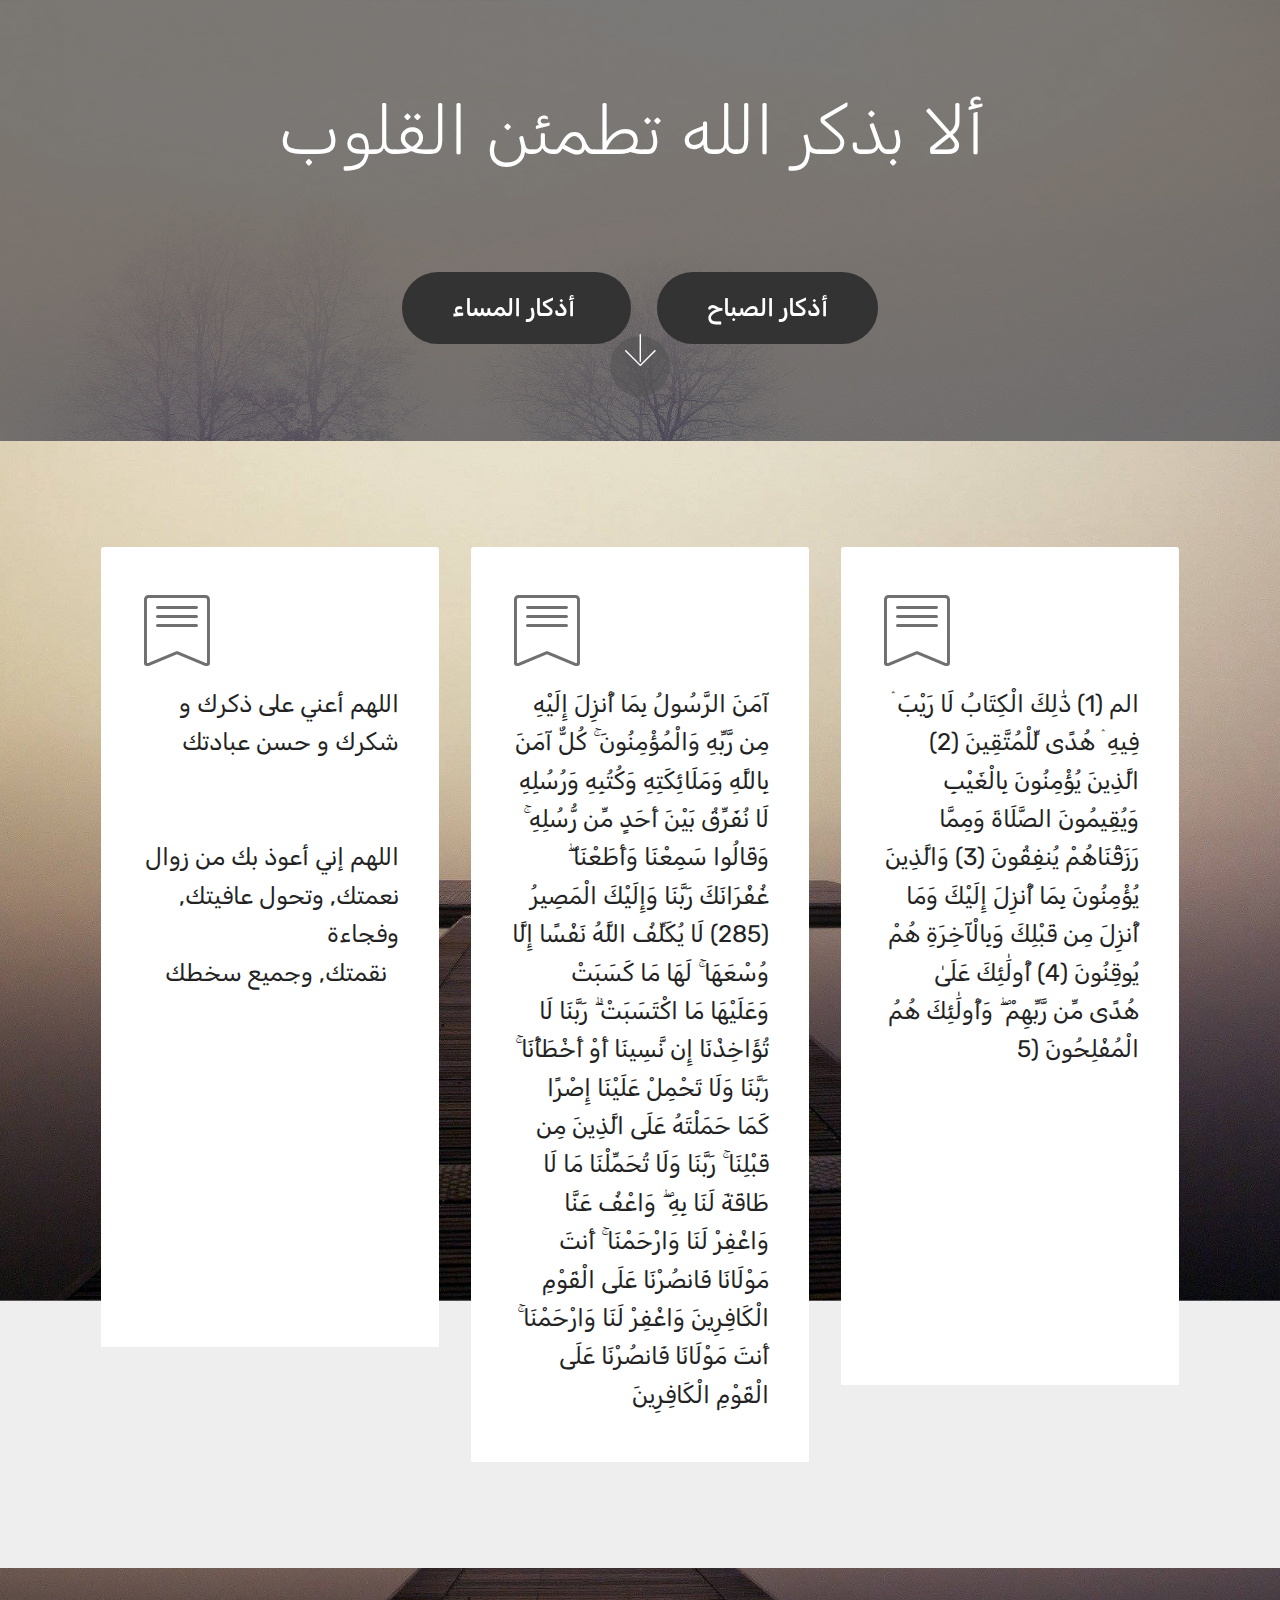
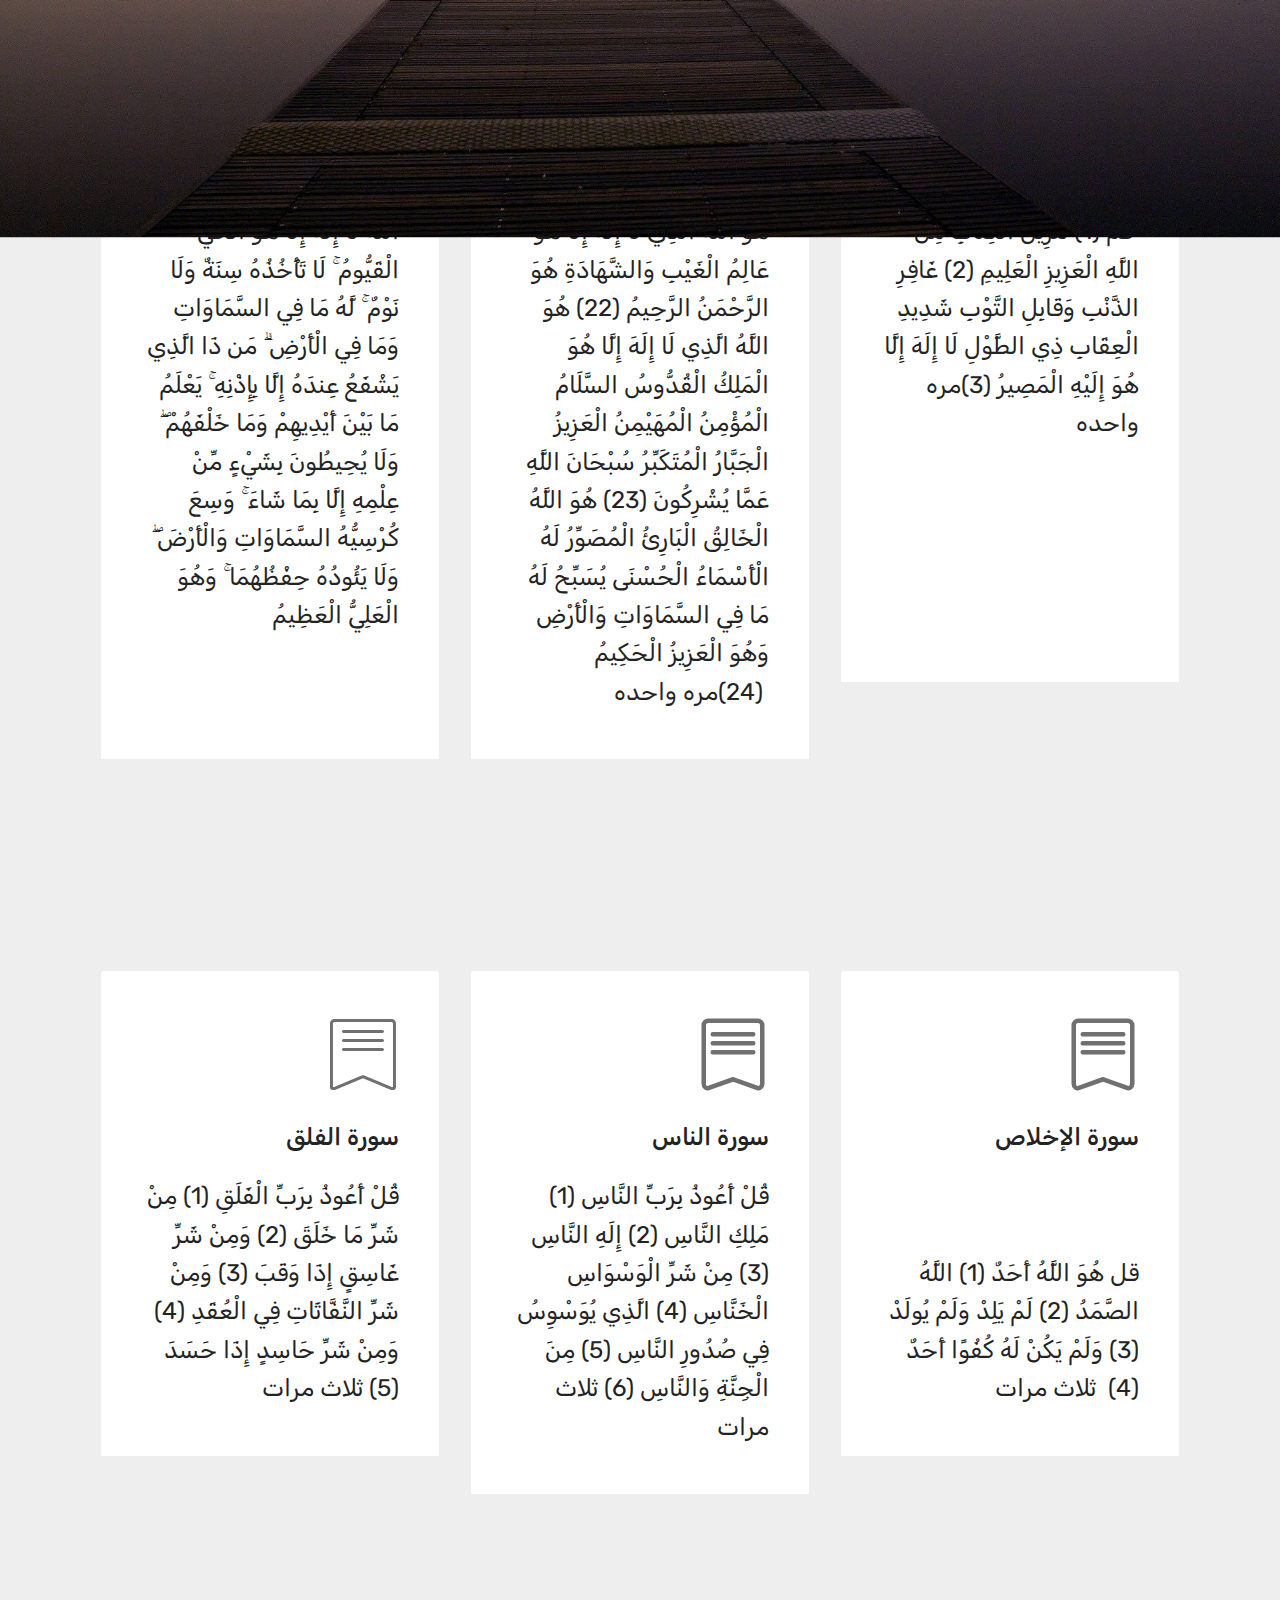
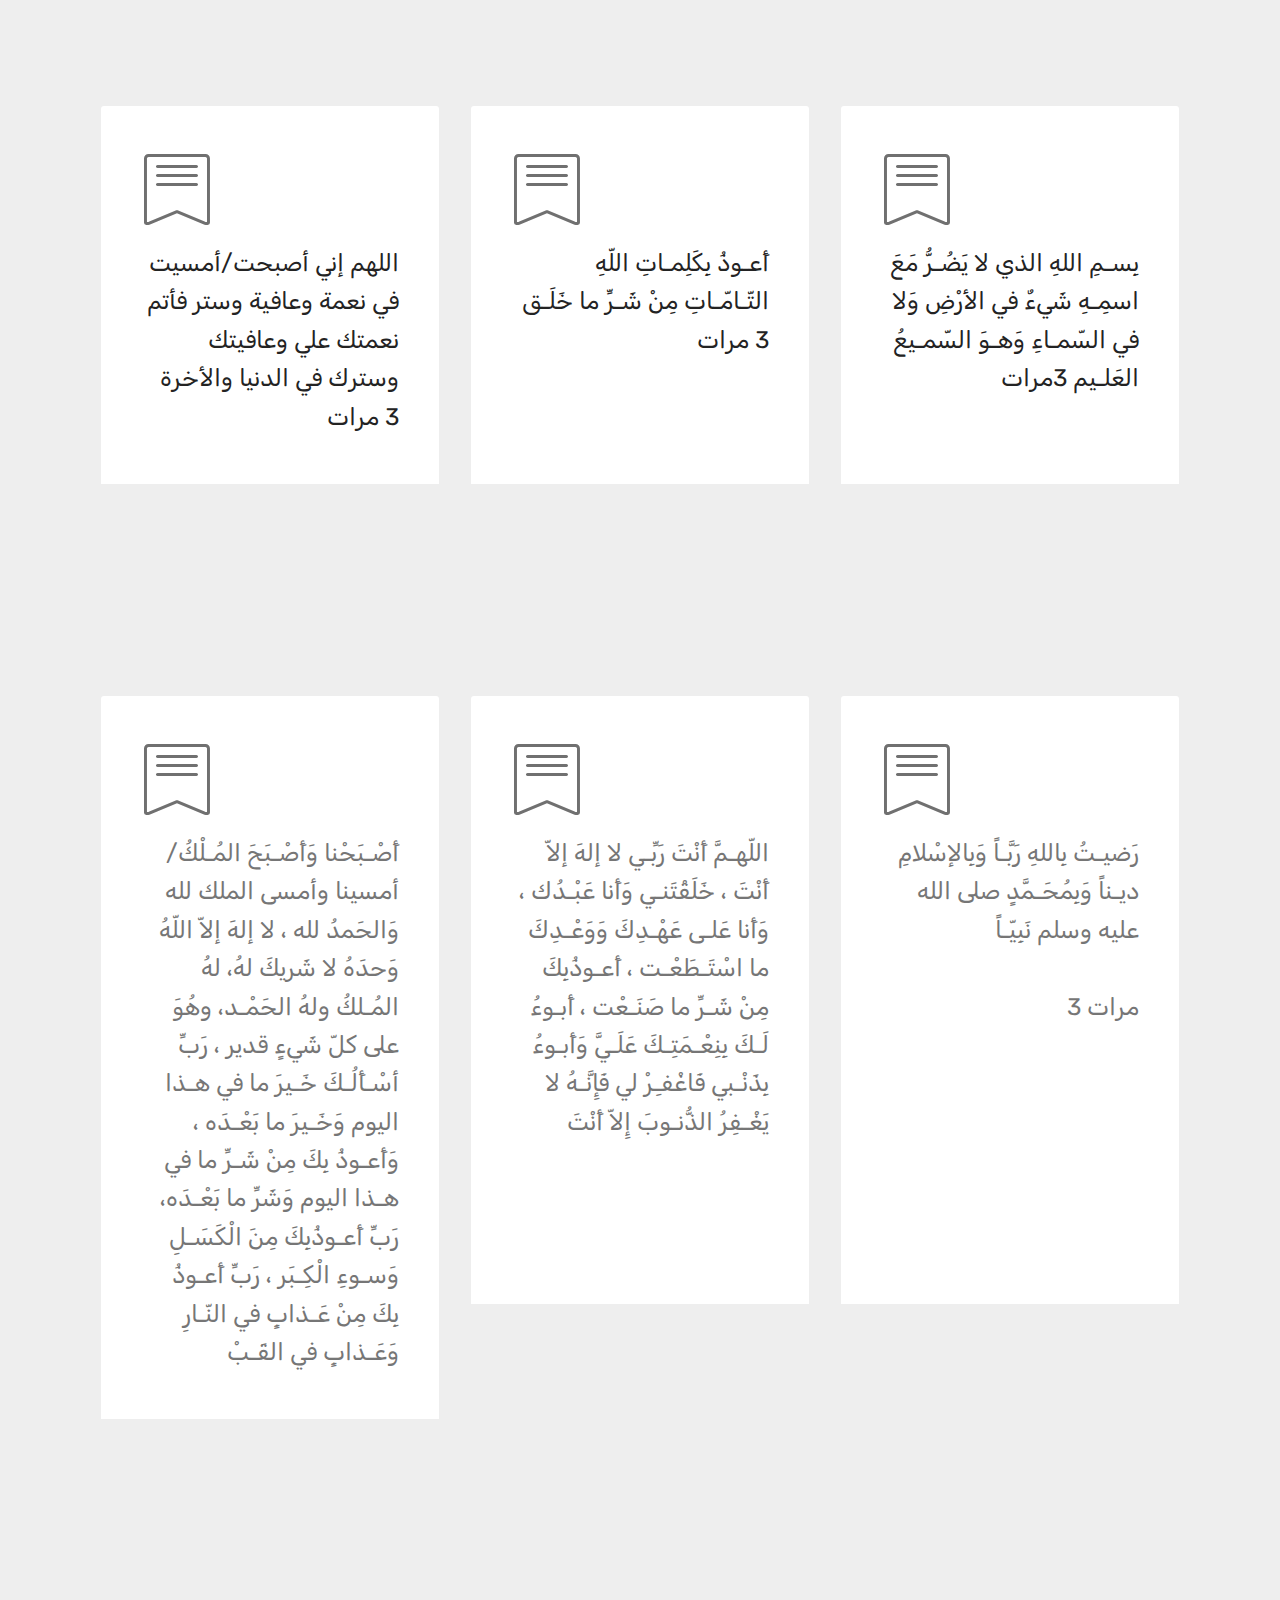
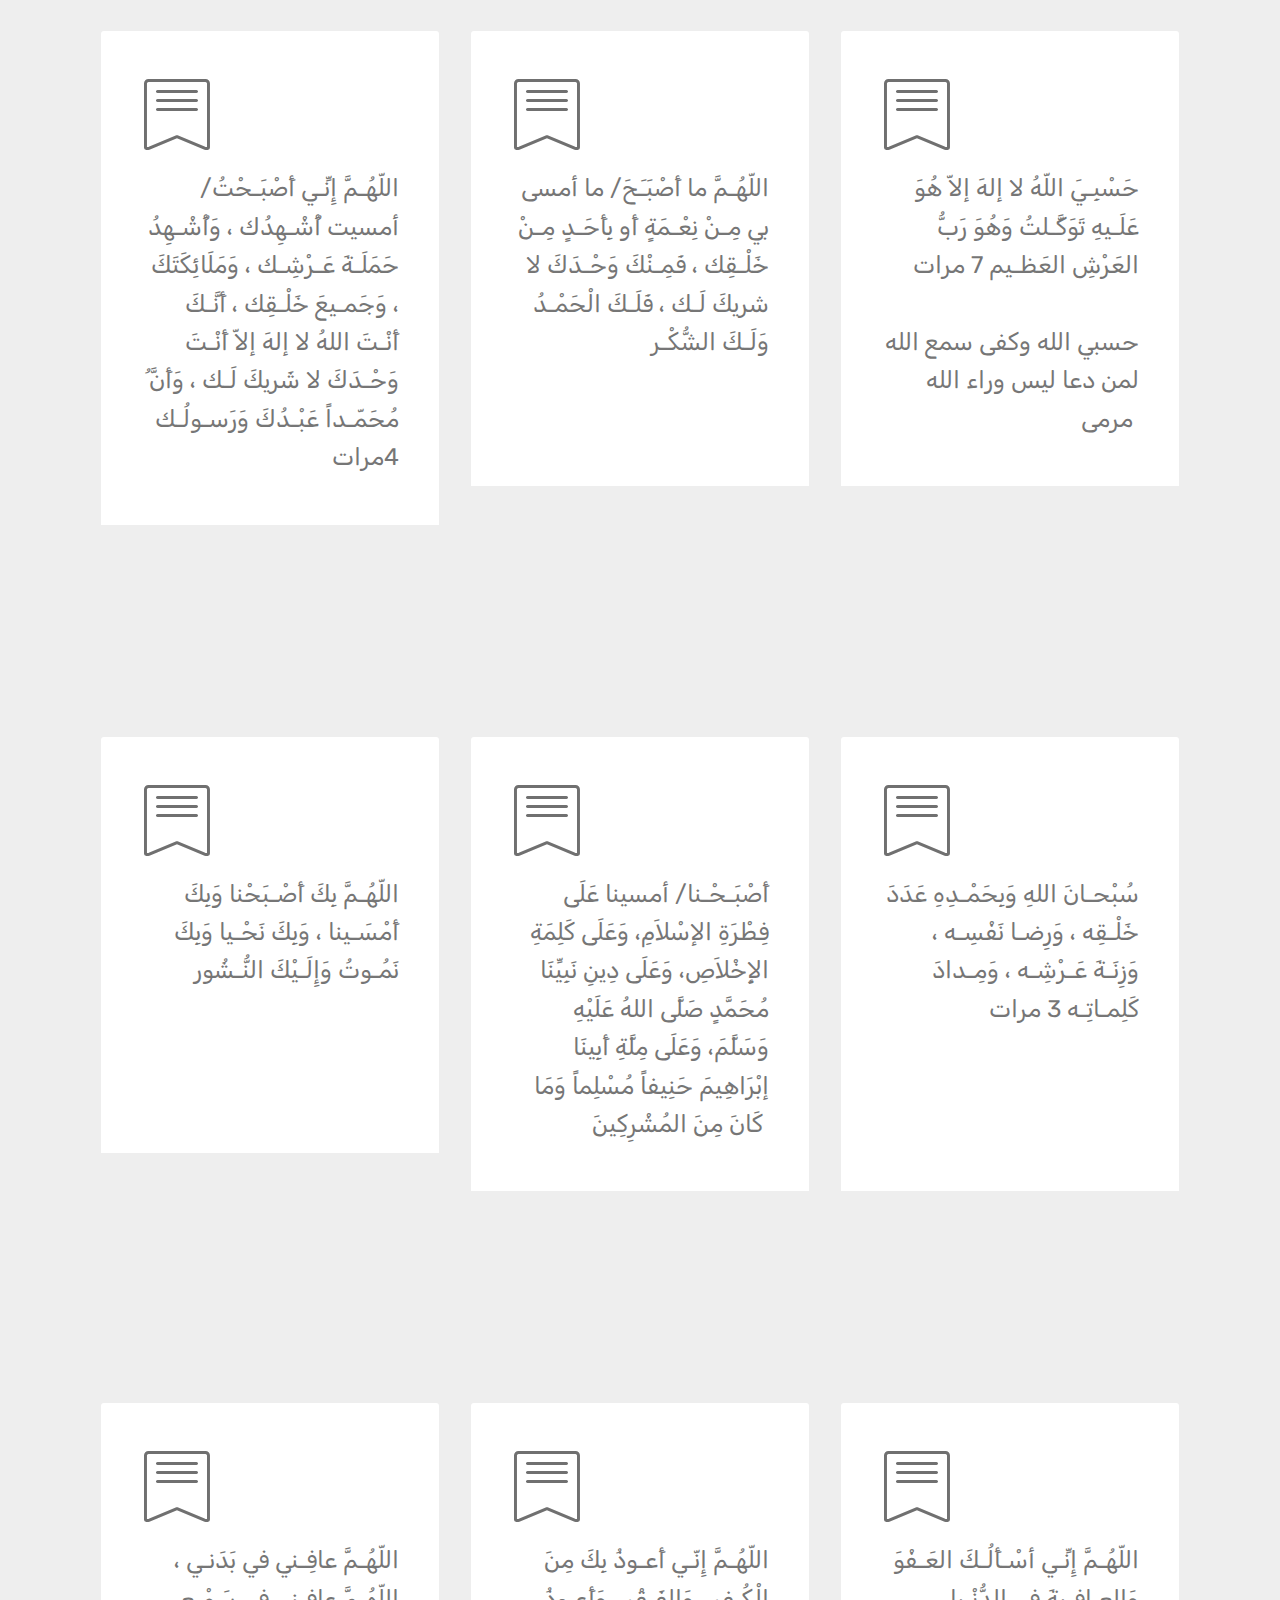
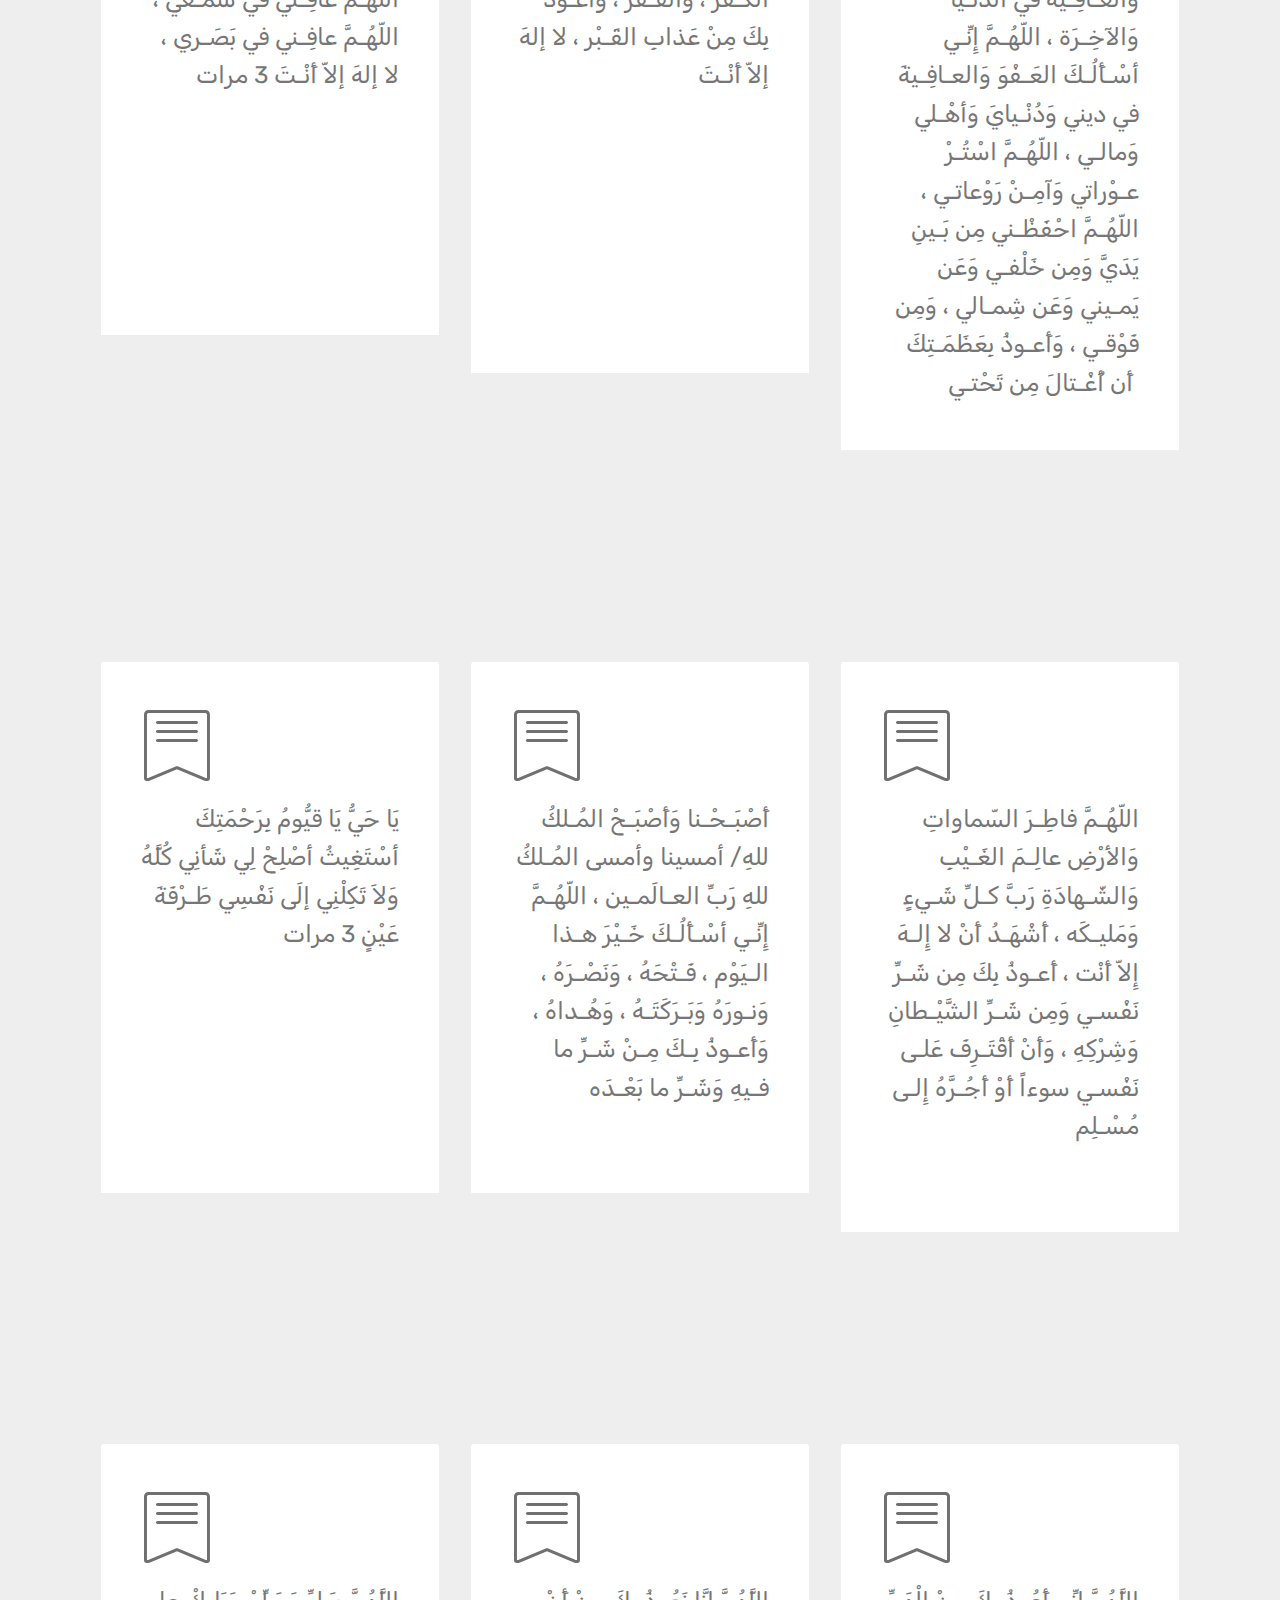
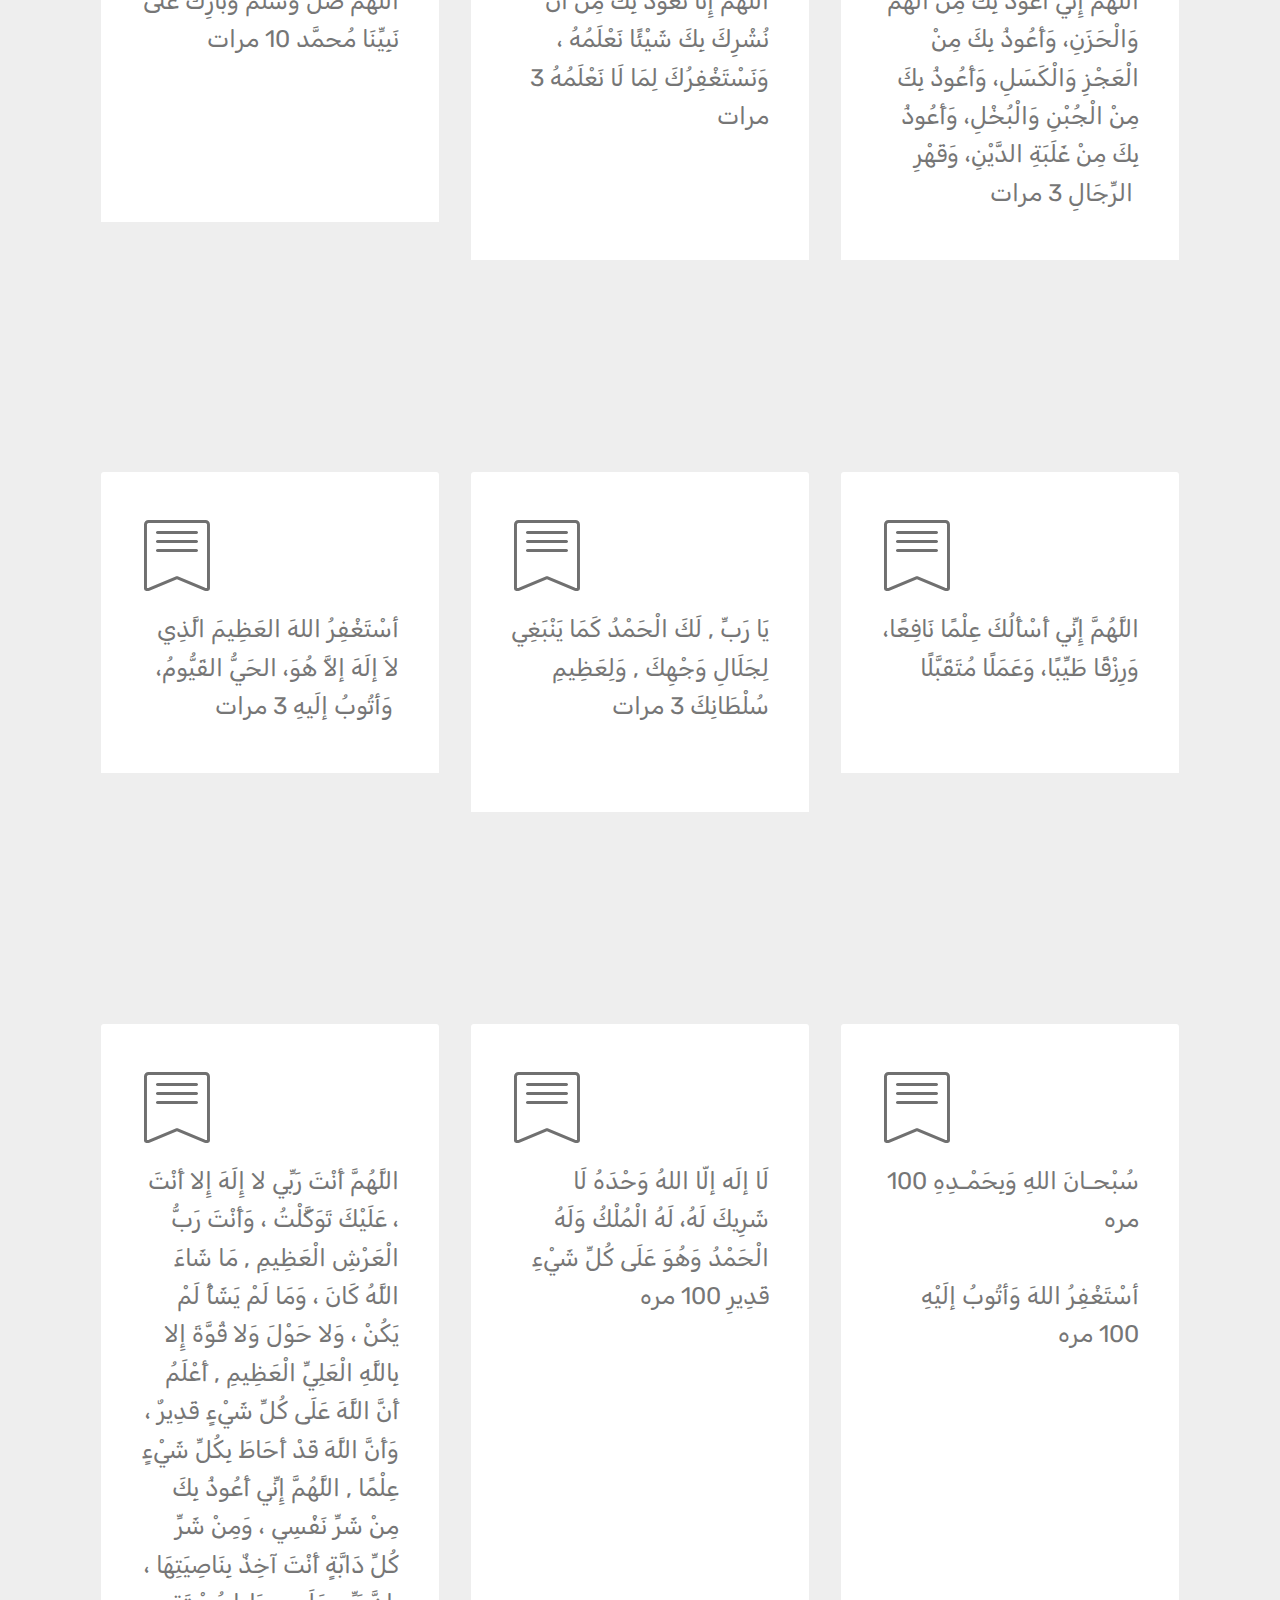
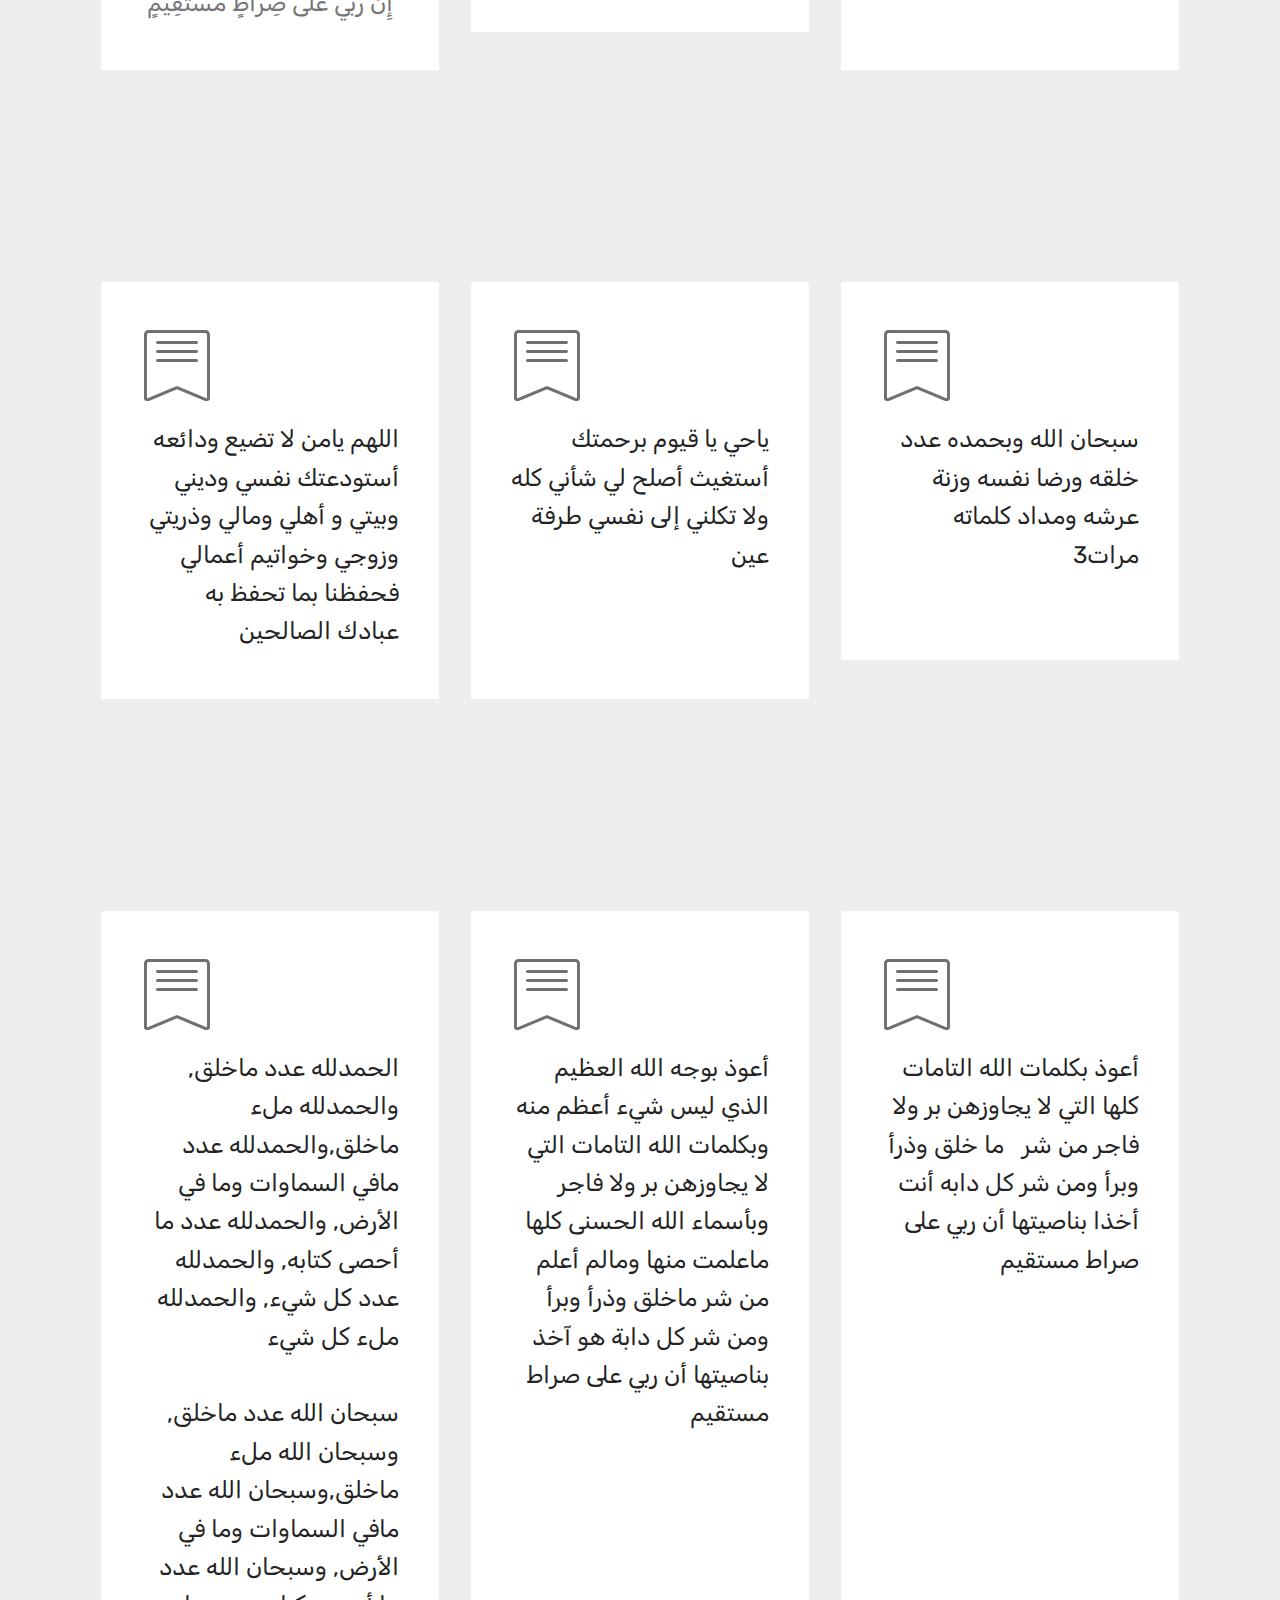
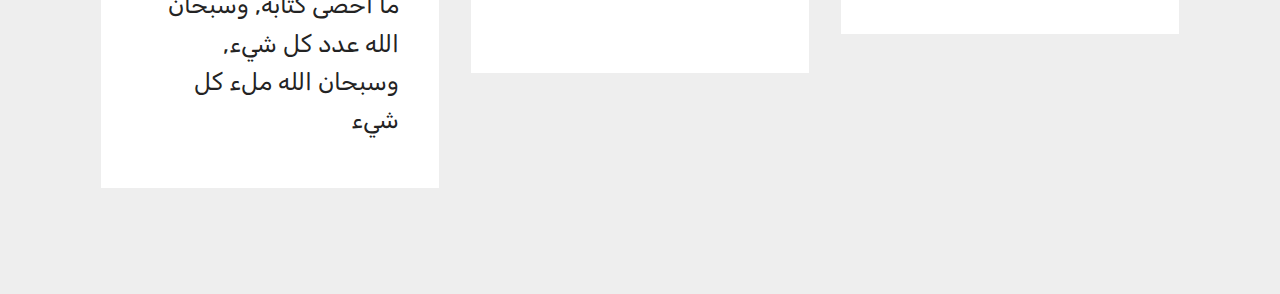
==== commit b18e733a: "create github pages" ====
--- a/index.html
+++ b/index.html
@@ -23,7 +23,7 @@
   
 </head>
 <body>
-  <section class="header5 cid-rRyOYy0qpi mbr-fullscreen mbr-parallax-background" id="header5-6">
+  <section class="header5 cid-rRyOYy0qpi mbr-parallax-background" id="header5-6">
 
     
 
@@ -48,7 +48,7 @@
     </div>
 </section>
 
-<section class="engine"><a href="https://mobirise.info/f">easy site builder</a></section><section class="features6 cid-rRz8wSkOJQ mbr-parallax-background" id="features6-m">
+<section class="engine"><a href="https://mobirise.info/i">free site creation software</a></section><section class="features6 cid-rRz8wSkOJQ mbr-parallax-background" id="features6-m">
     
     
 
--- a/assets/mobirise/css/mbr-additional.css
+++ b/assets/mobirise/css/mbr-additional.css
@@ -711,6 +711,8 @@
   opacity: 0.3;
 }
 .cid-rRyOYy0qpi {
+  padding-top: 90px;
+  padding-bottom: 90px;
   background-image: url("../../../assets/images/mbr-1920x960.jpg");
 }
 .cid-rRz8wSkOJQ {
--- a/assets/mobirise/css/mbr-additional.css
+++ b/assets/mobirise/css/mbr-additional.css
@@ -711,6 +711,8 @@
   opacity: 0.3;
 }
 .cid-rRyOYy0qpi {
+  padding-top: 90px;
+  padding-bottom: 90px;
   background-image: url("../../../assets/images/mbr-1920x960.jpg");
 }
 .cid-rRz8wSkOJQ {
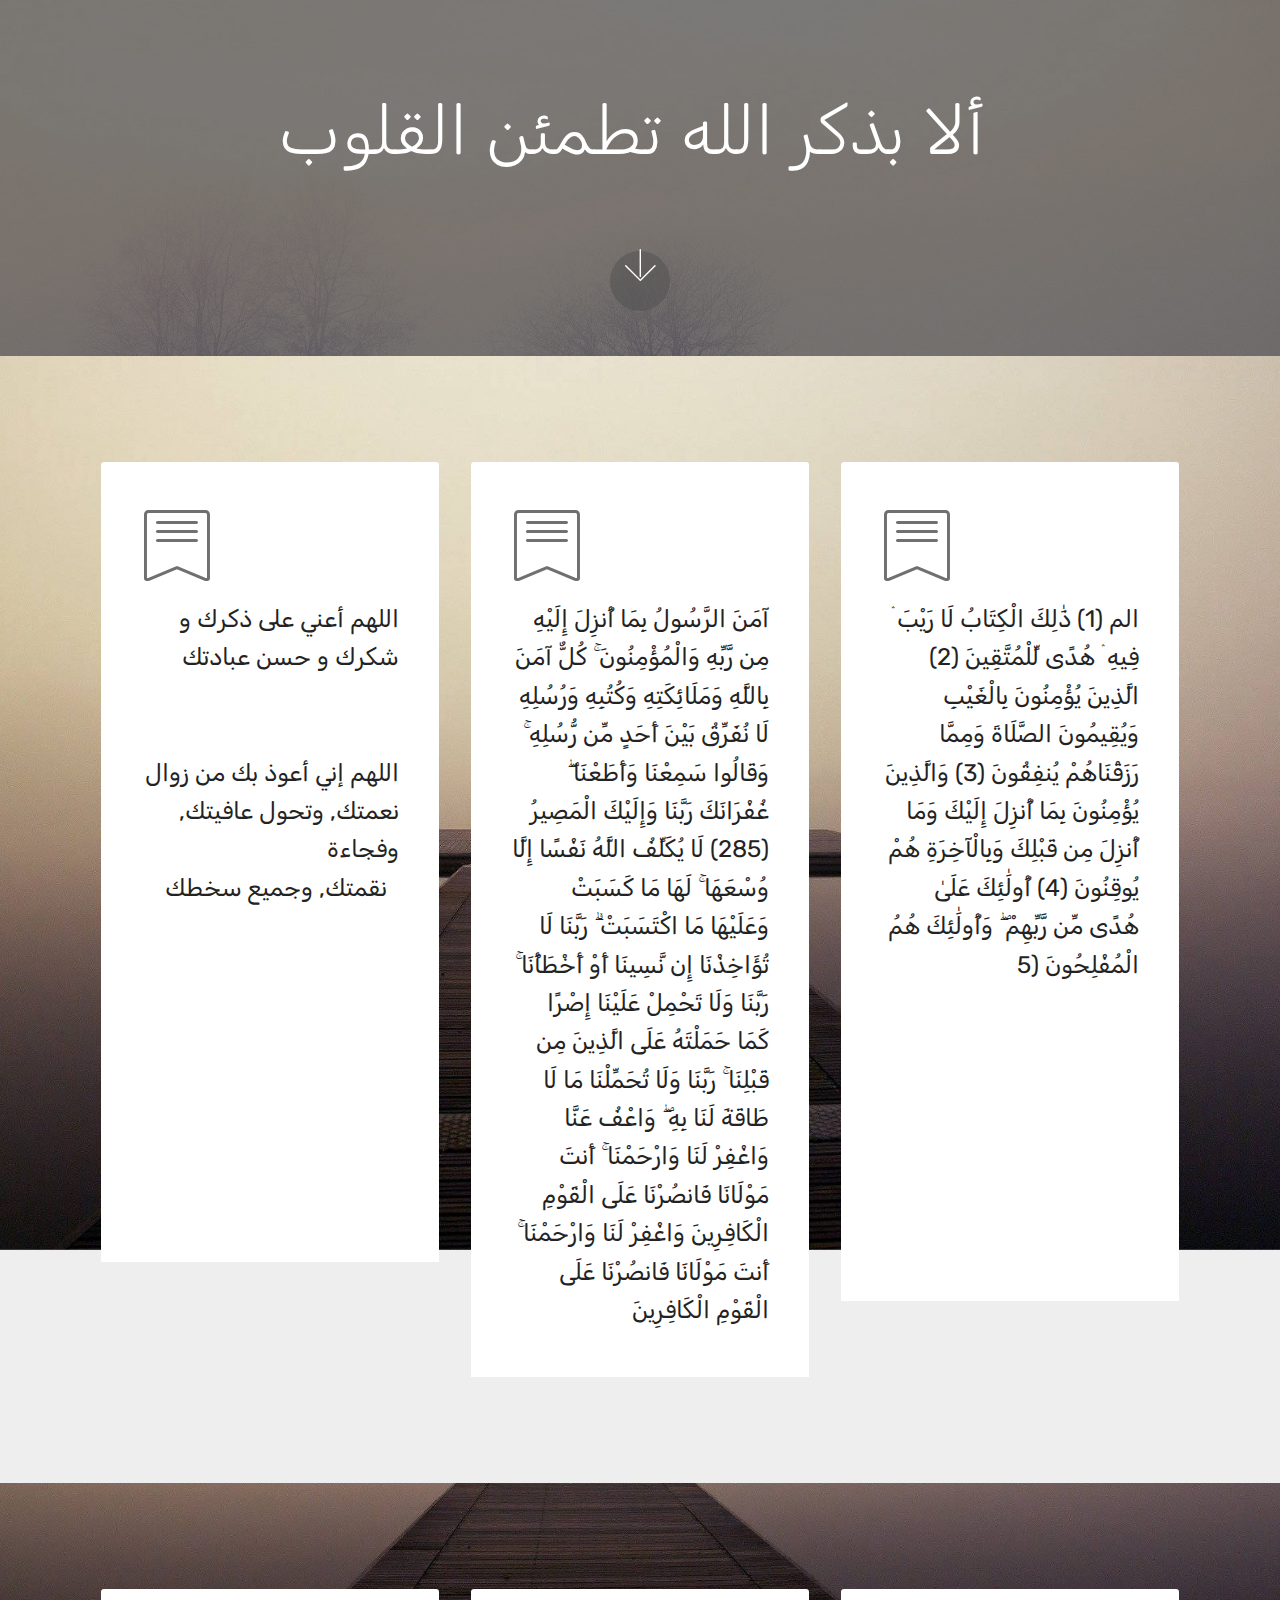
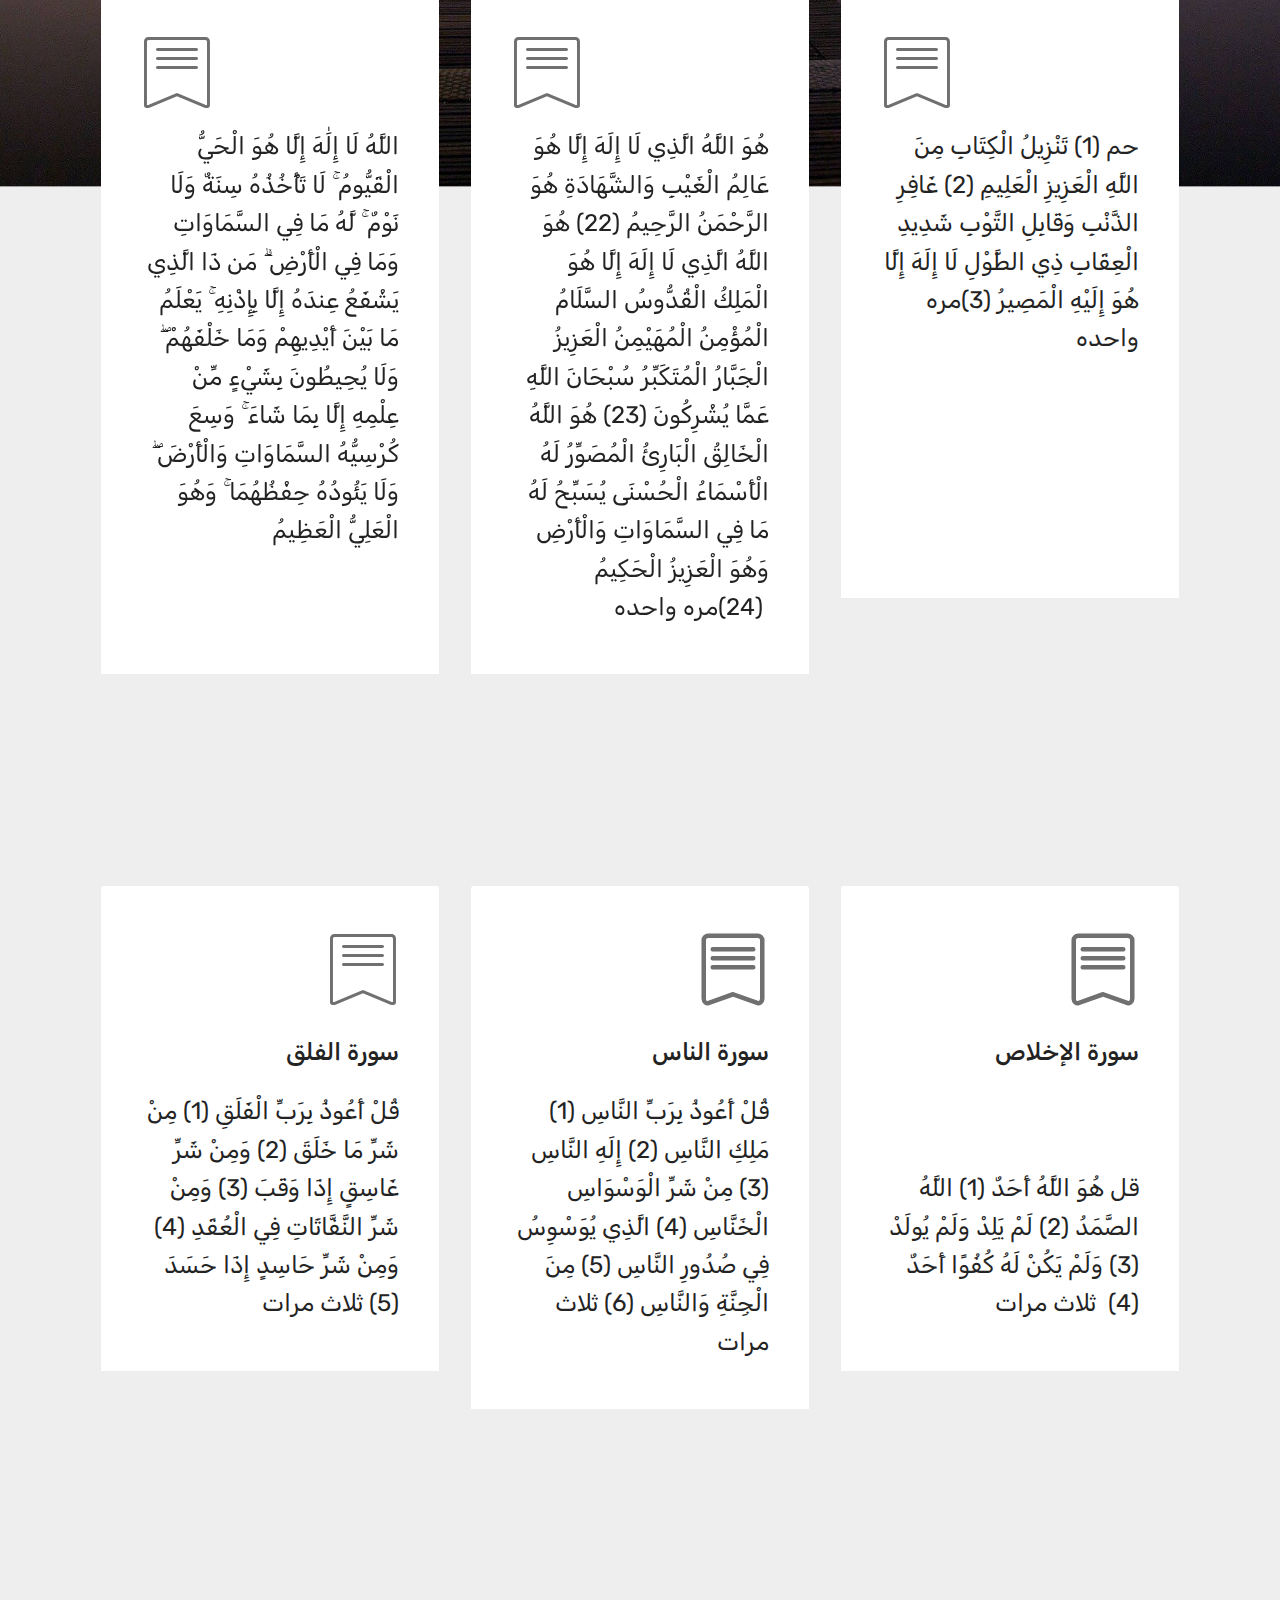
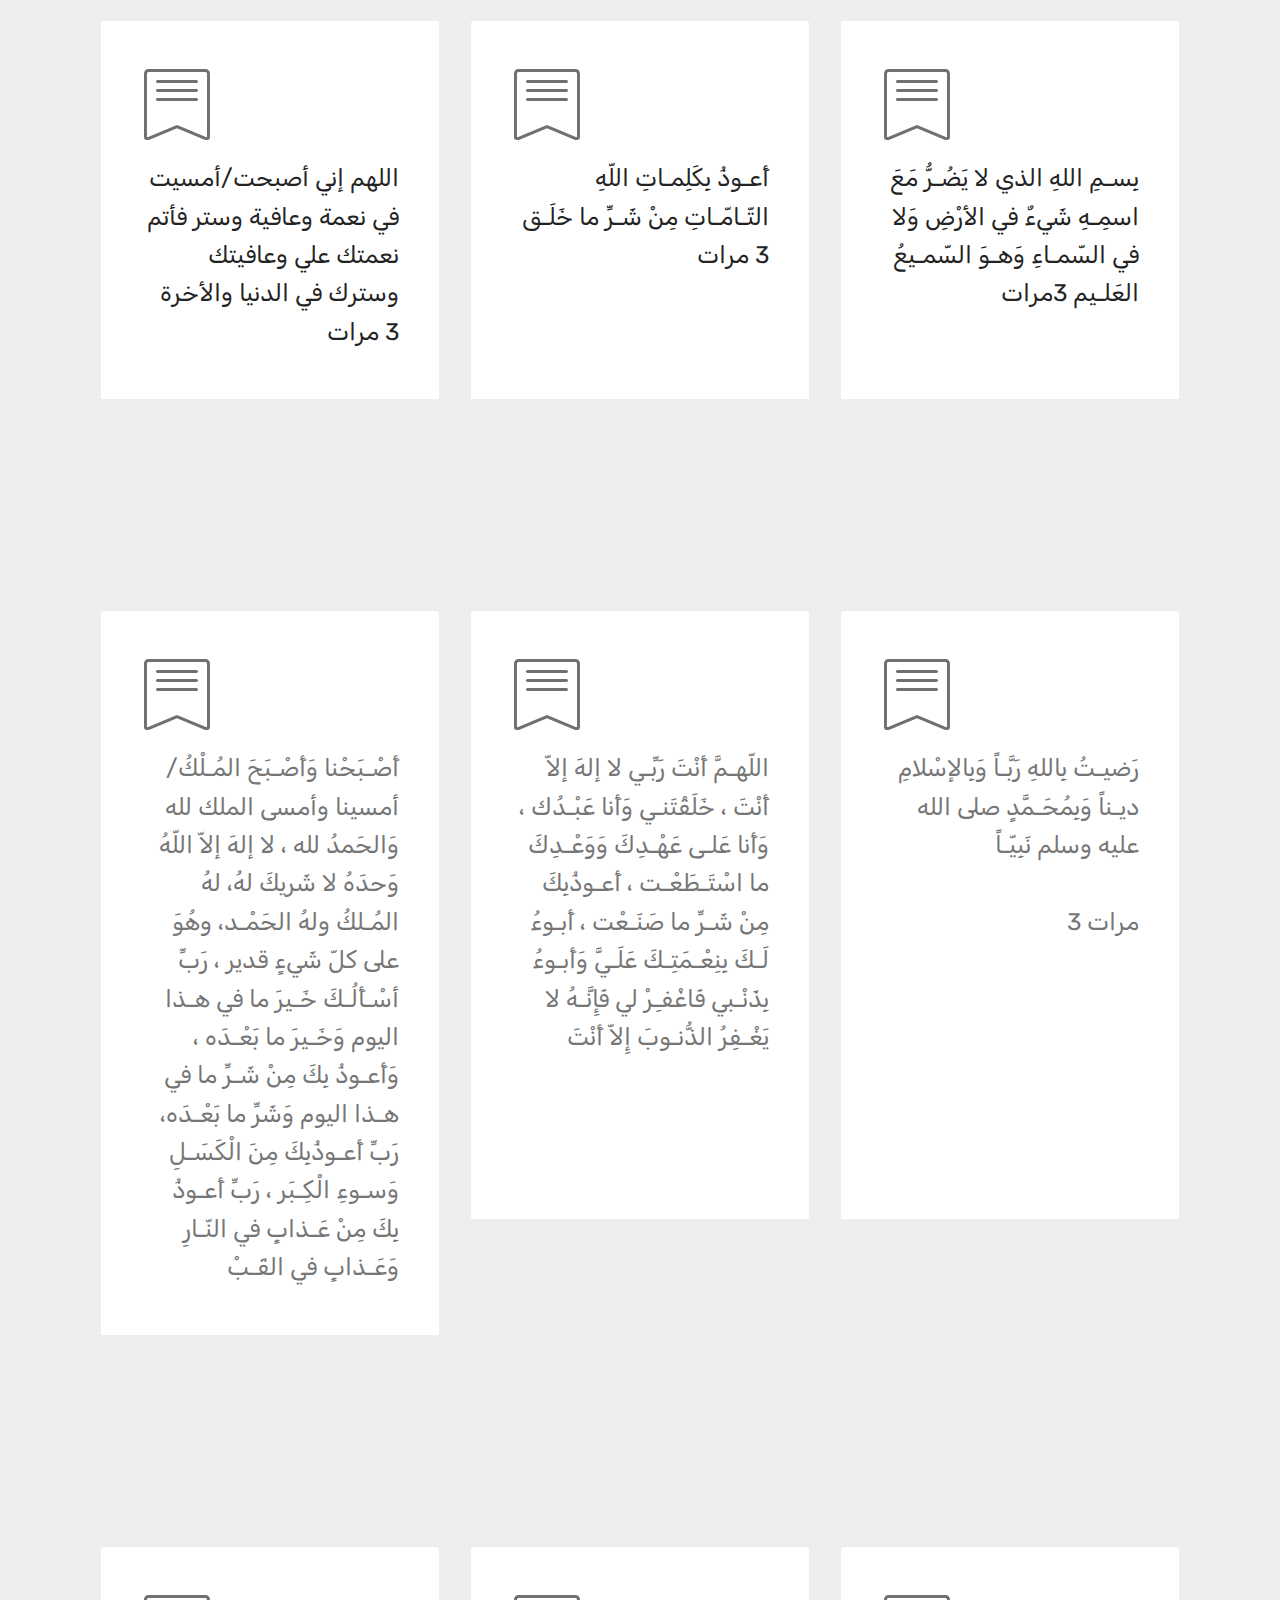
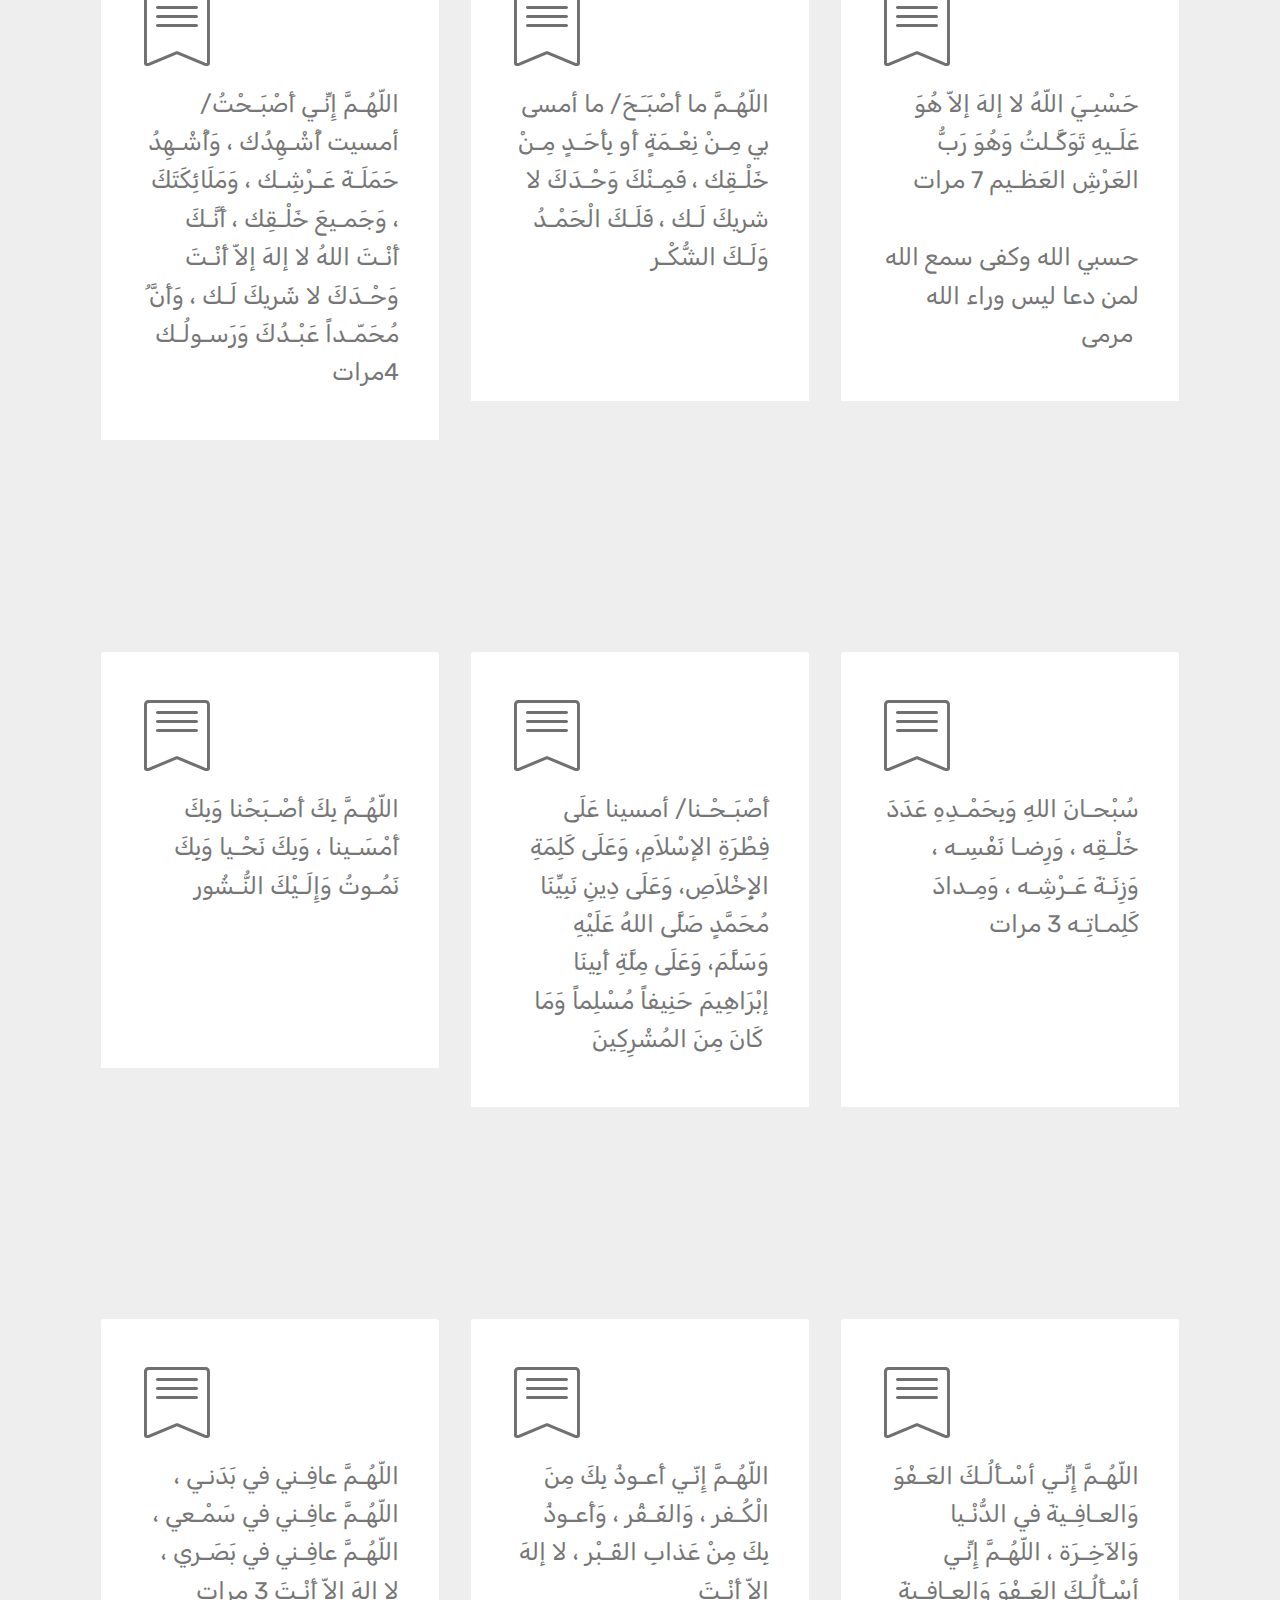
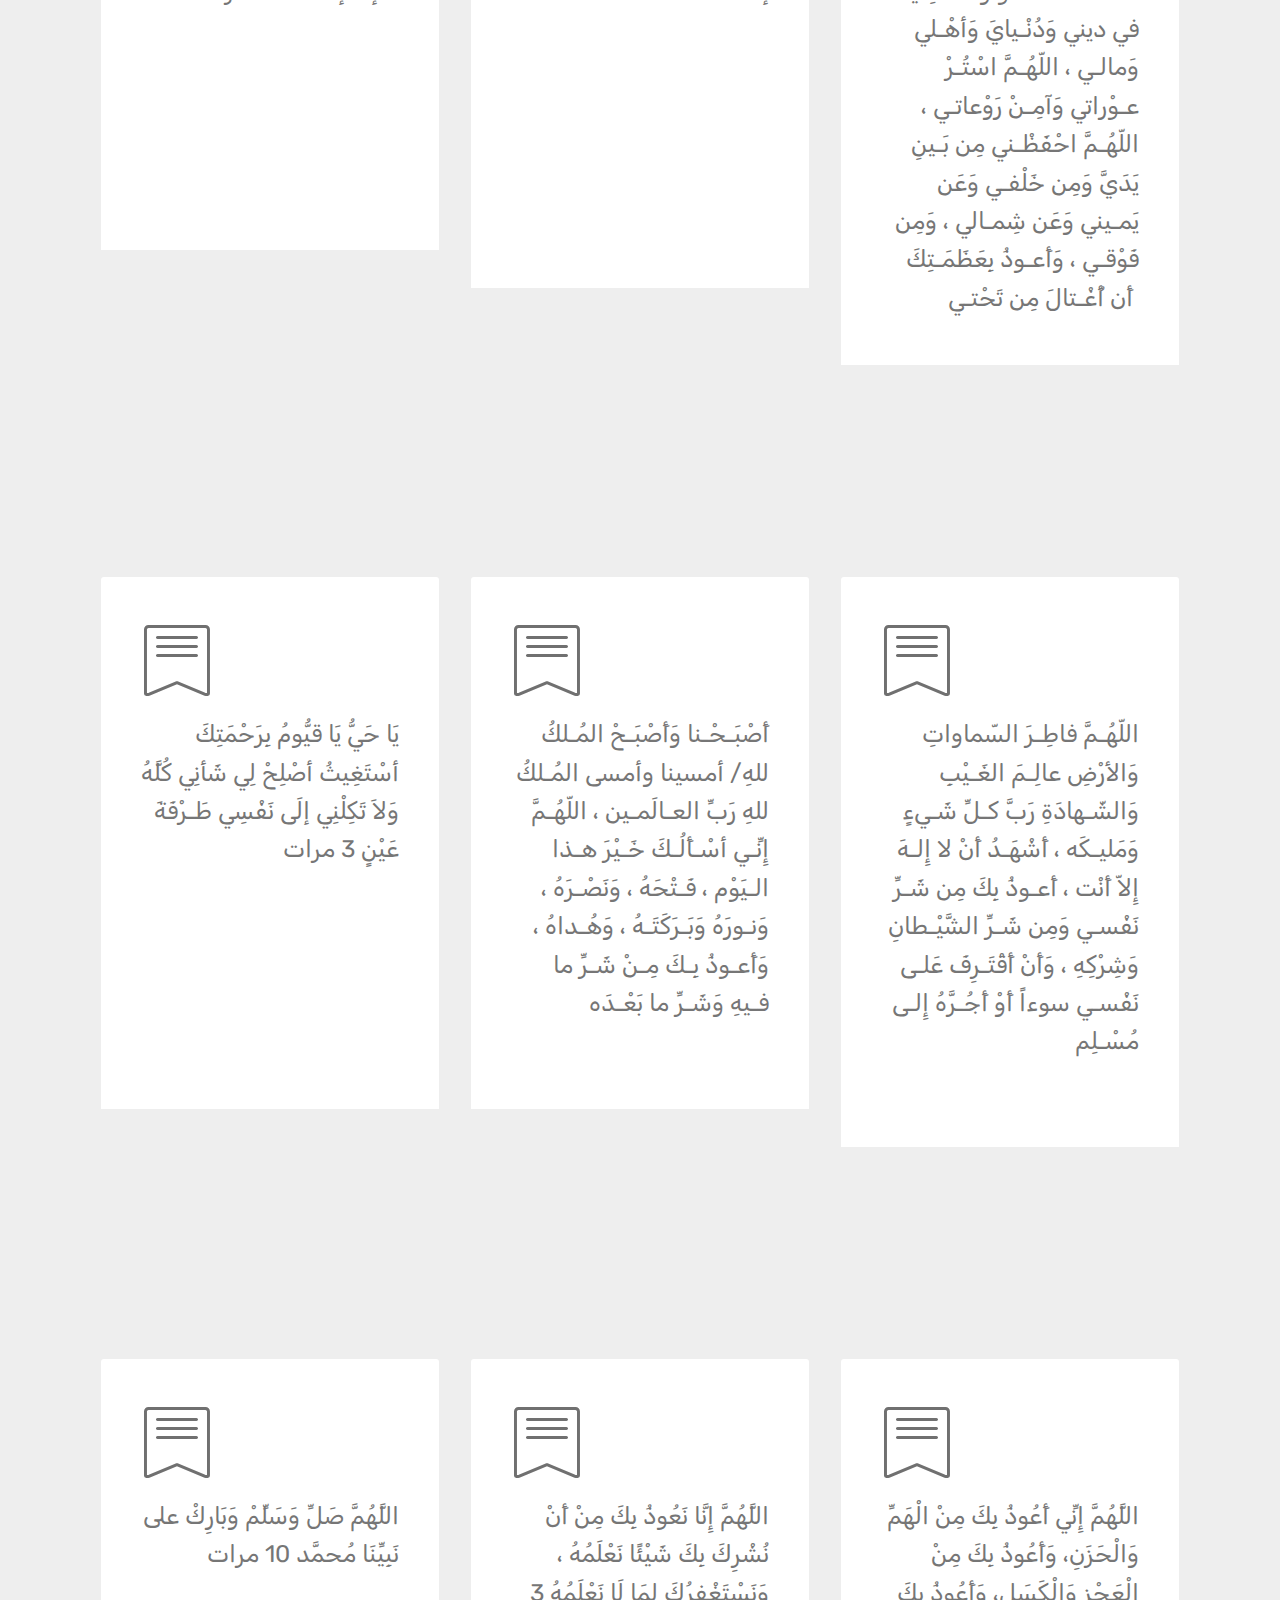
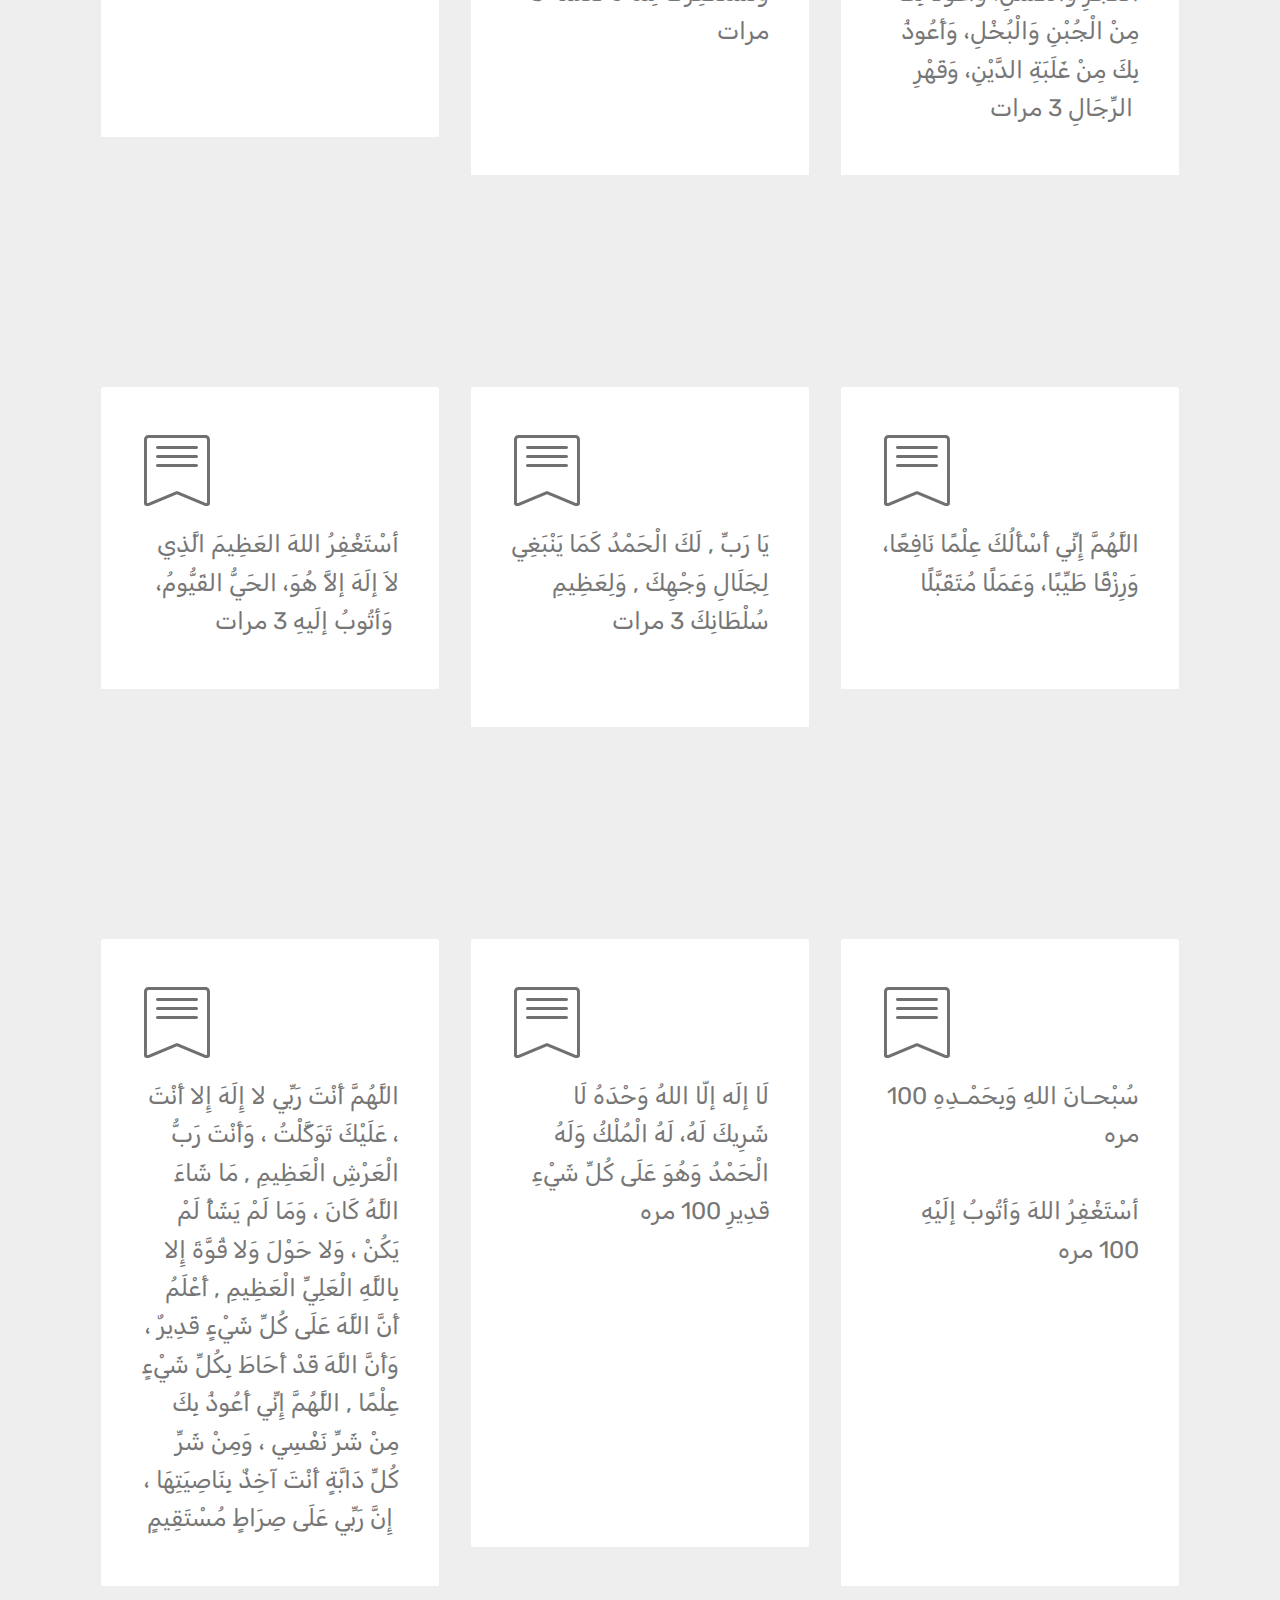
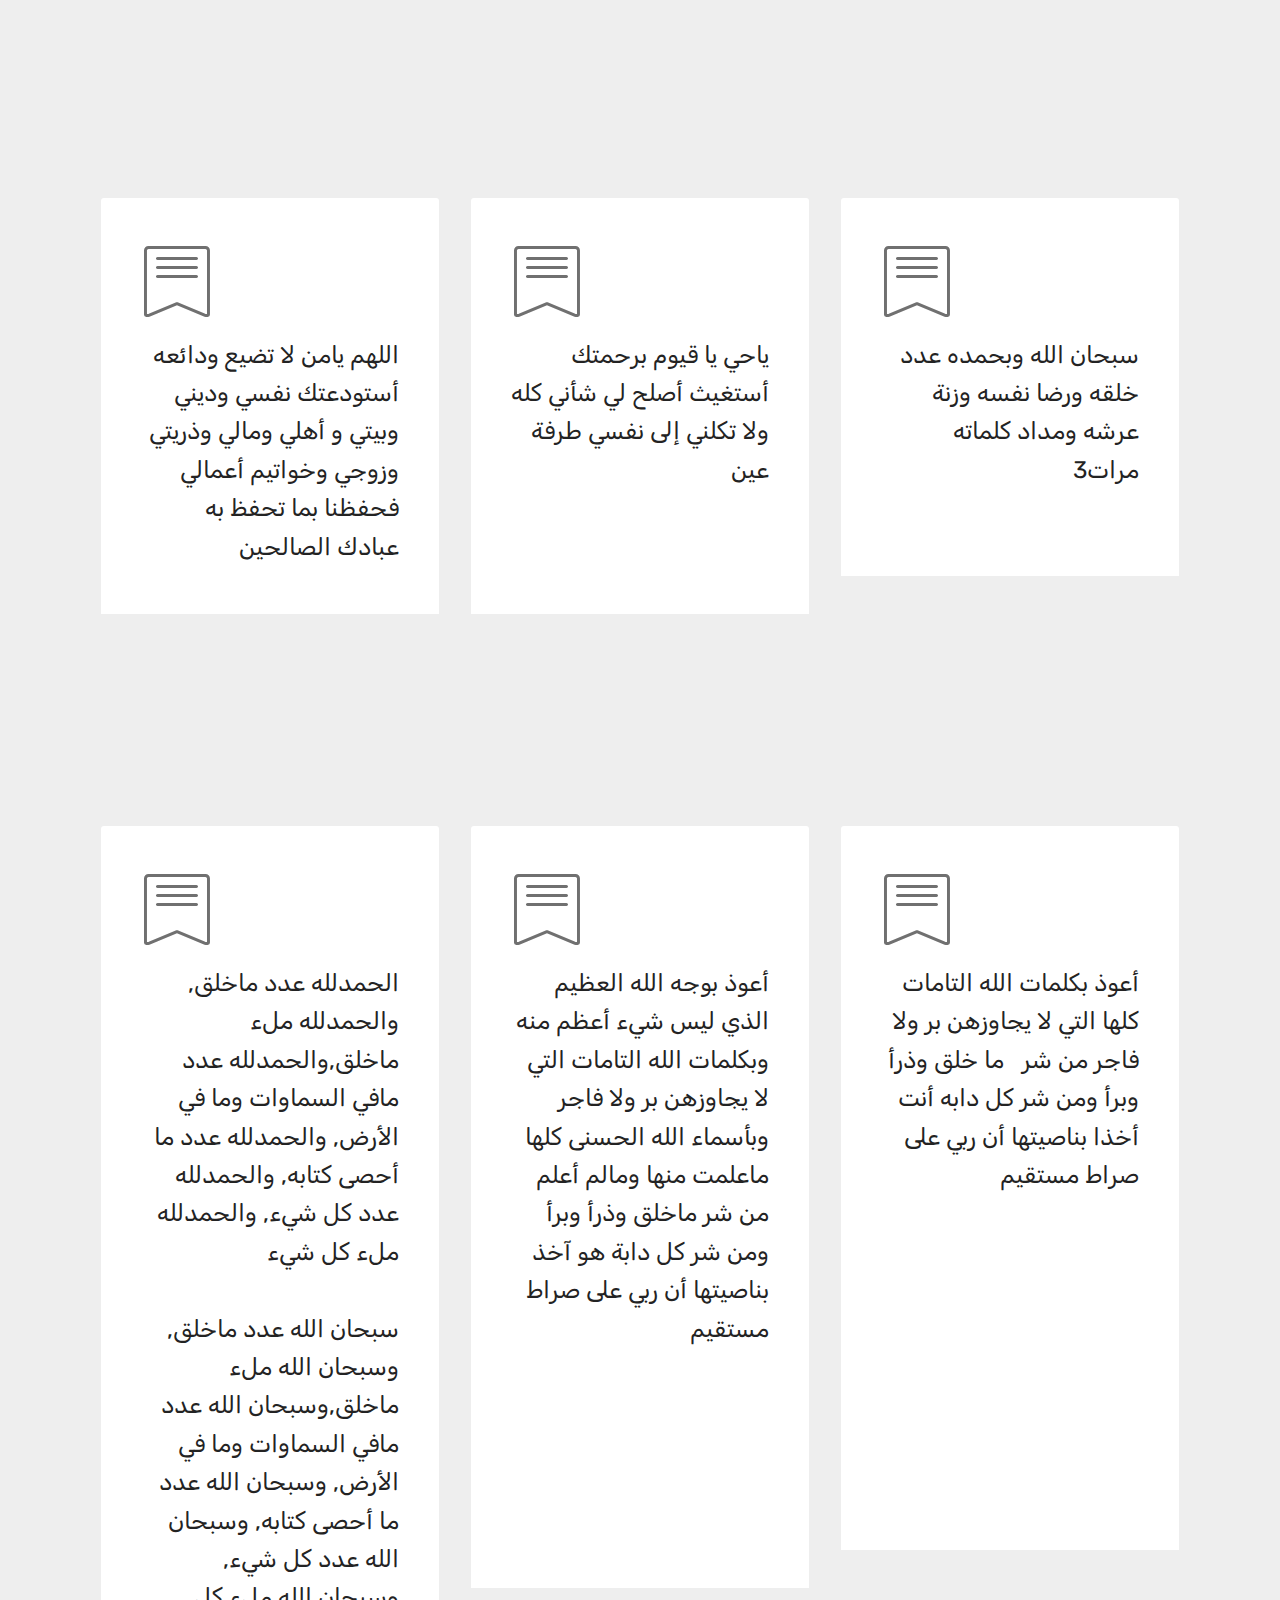
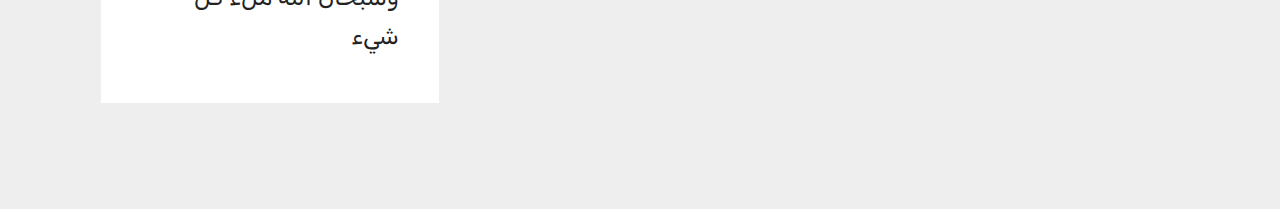
==== commit 56a3a450: "create github pages" ====
--- a/index.html
+++ b/index.html
@@ -35,8 +35,7 @@
                 <h1 class="mbr-section-title align-center pb-3 mbr-fonts-style display-1">
                     ألا بذكر الله تطمئن القلوب&nbsp;</h1>
                 <p class="mbr-text align-center display-5 pb-3 mbr-fonts-style">&nbsp;</p>
-                <div class="mbr-section-btn align-center"><a class="btn btn-md btn-black display-5" href="https://mobirise.co">أذكار المساء&nbsp;</a>
-                        <a class="btn btn-md btn-black display-5" href="https://mobirise.co">أذكار الصباح</a></div>
+                
             </div>
         </div>
     </div>
@@ -48,7 +47,7 @@
     </div>
 </section>
 
-<section class="engine"><a href="https://mobirise.info/i">free site creation software</a></section><section class="features6 cid-rRz8wSkOJQ mbr-parallax-background" id="features6-m">
+<section class="engine"><a href="https://mobirise.info/n">free simple web templates</a></section><section class="features6 cid-rRz8wSkOJQ mbr-parallax-background" id="features6-m">
     
     
 
